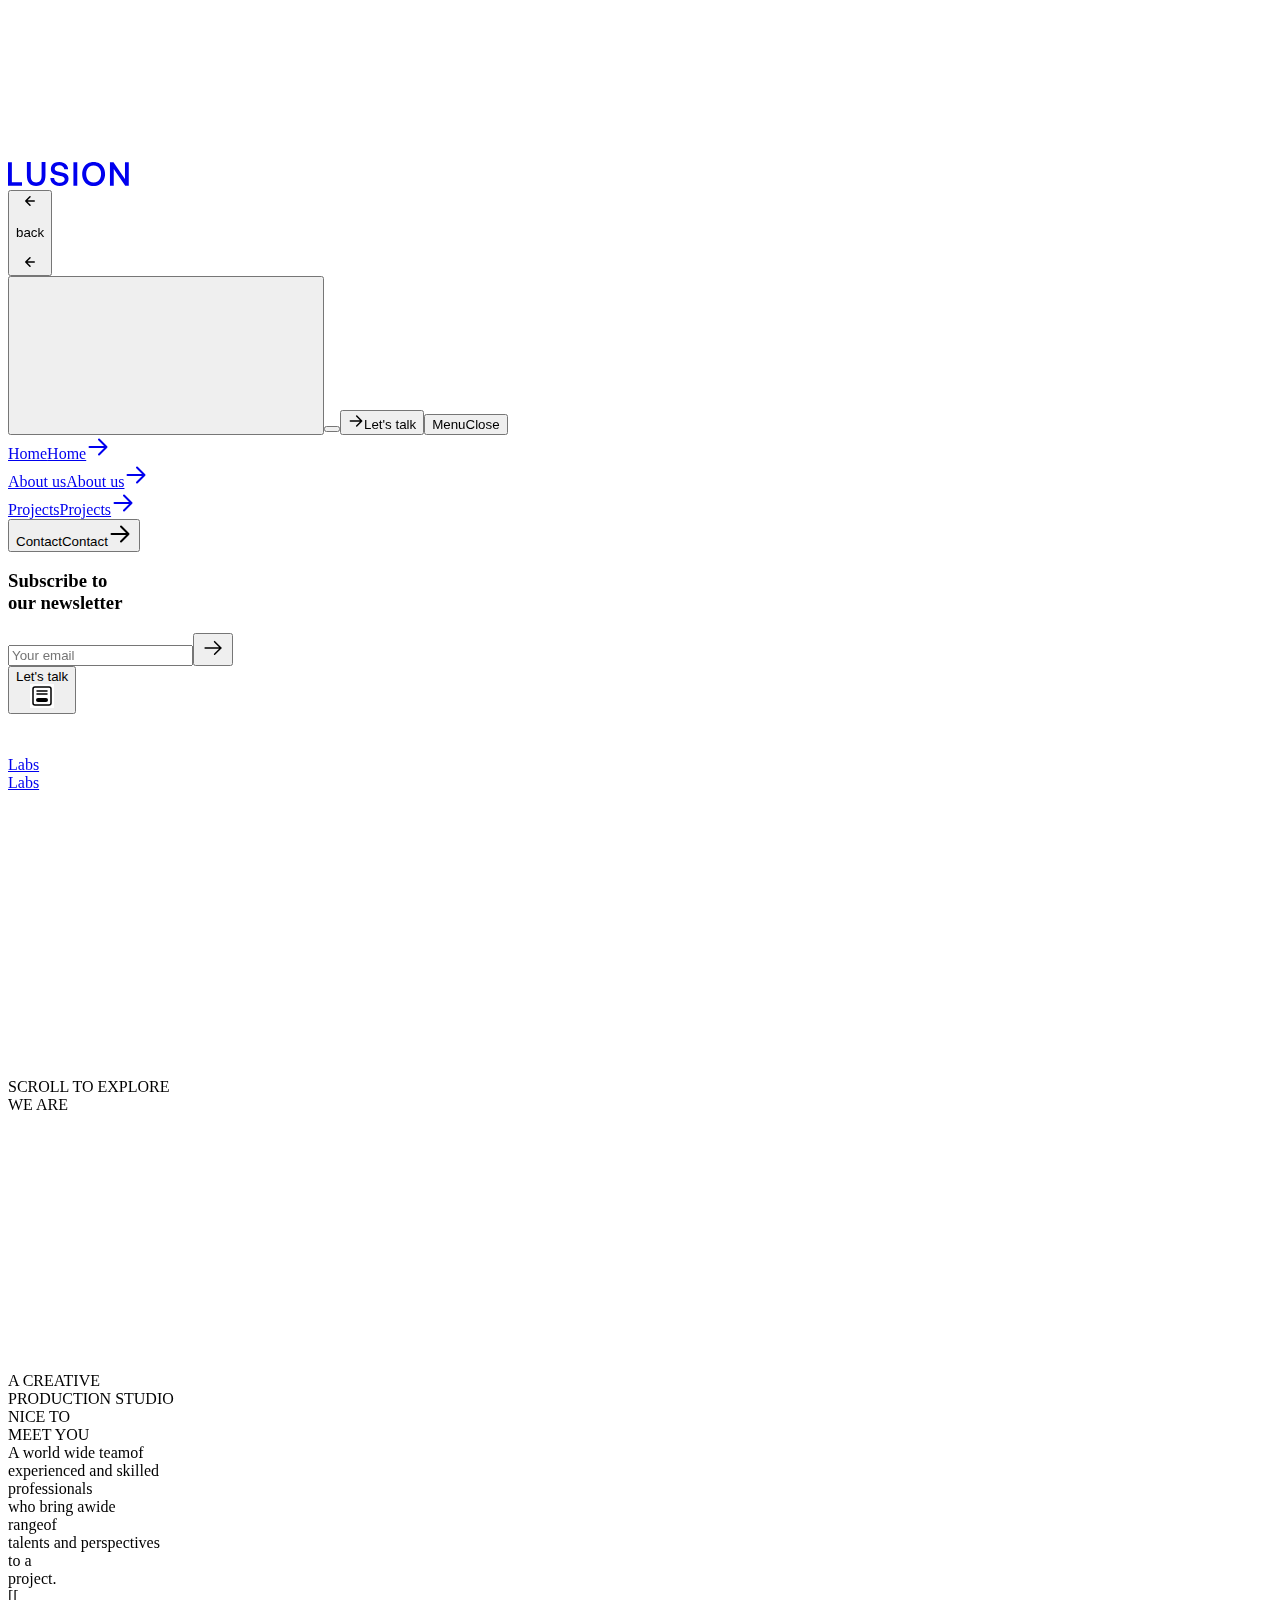
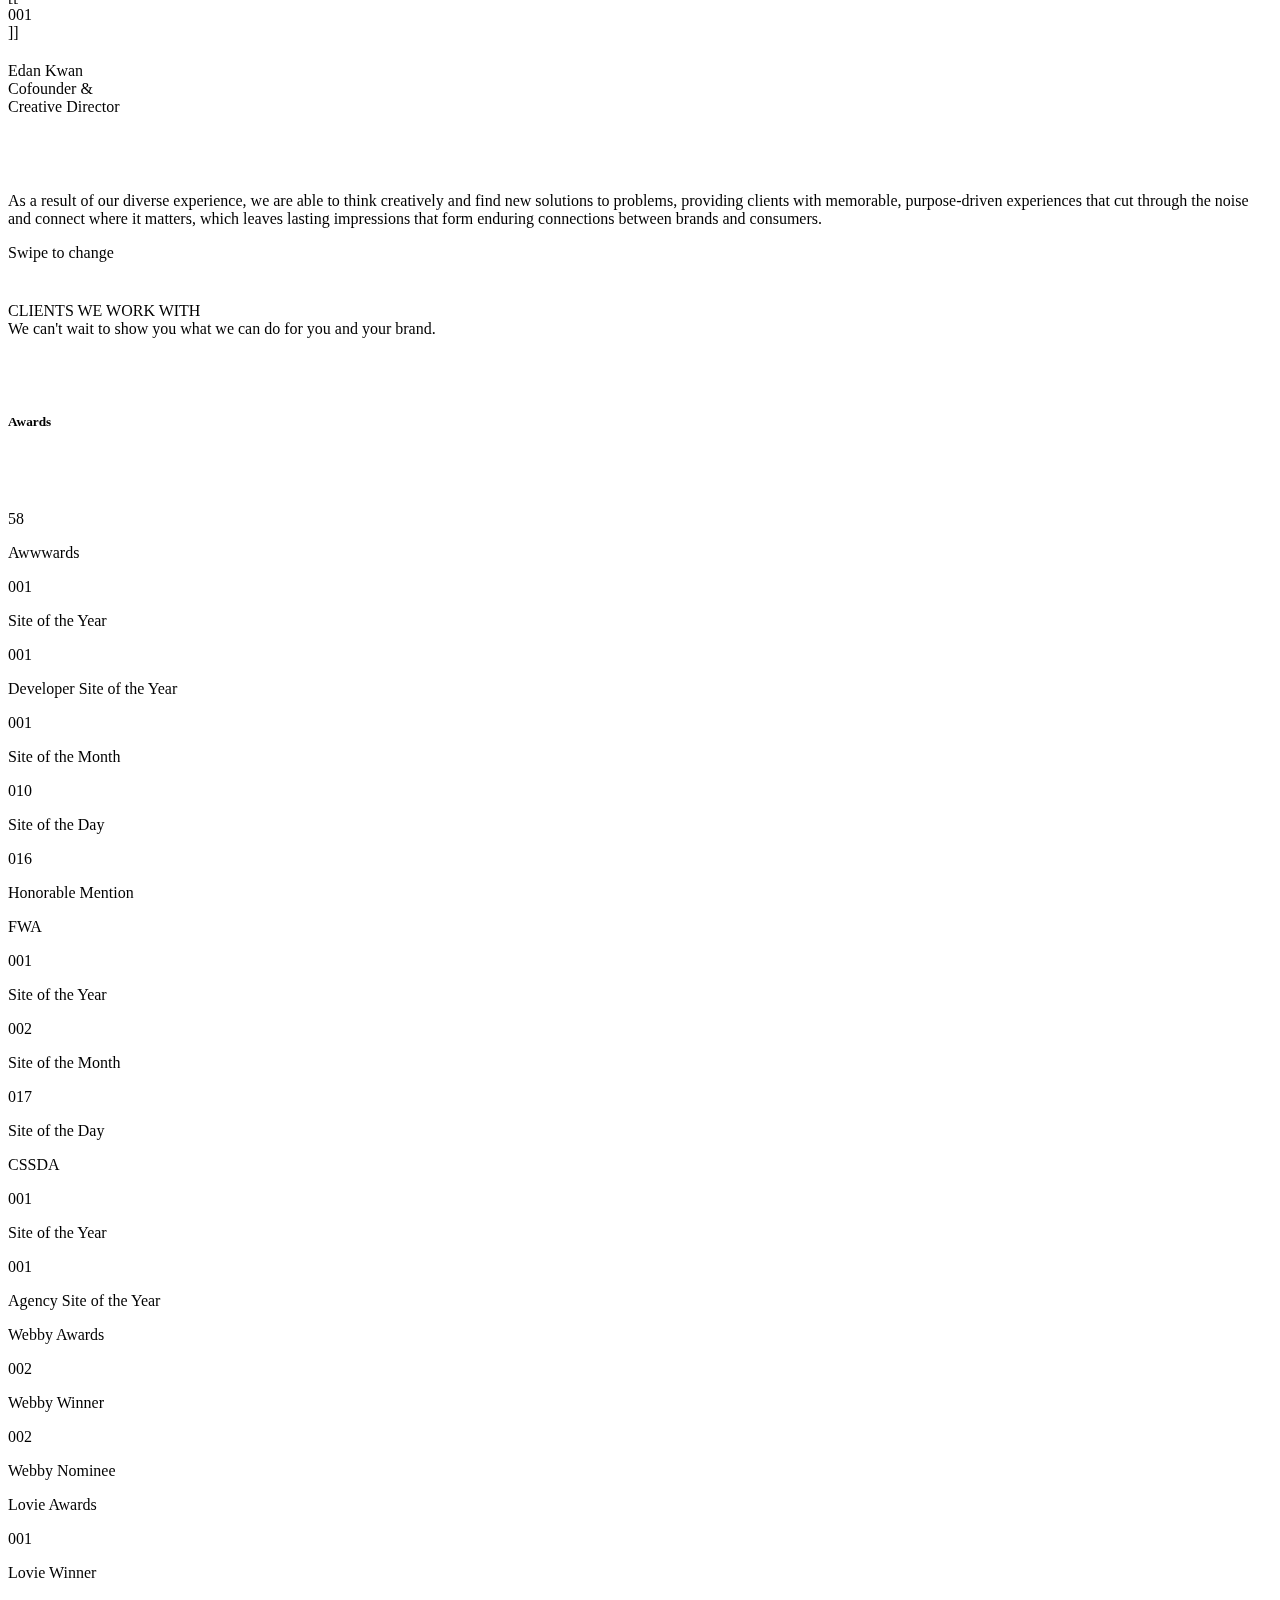
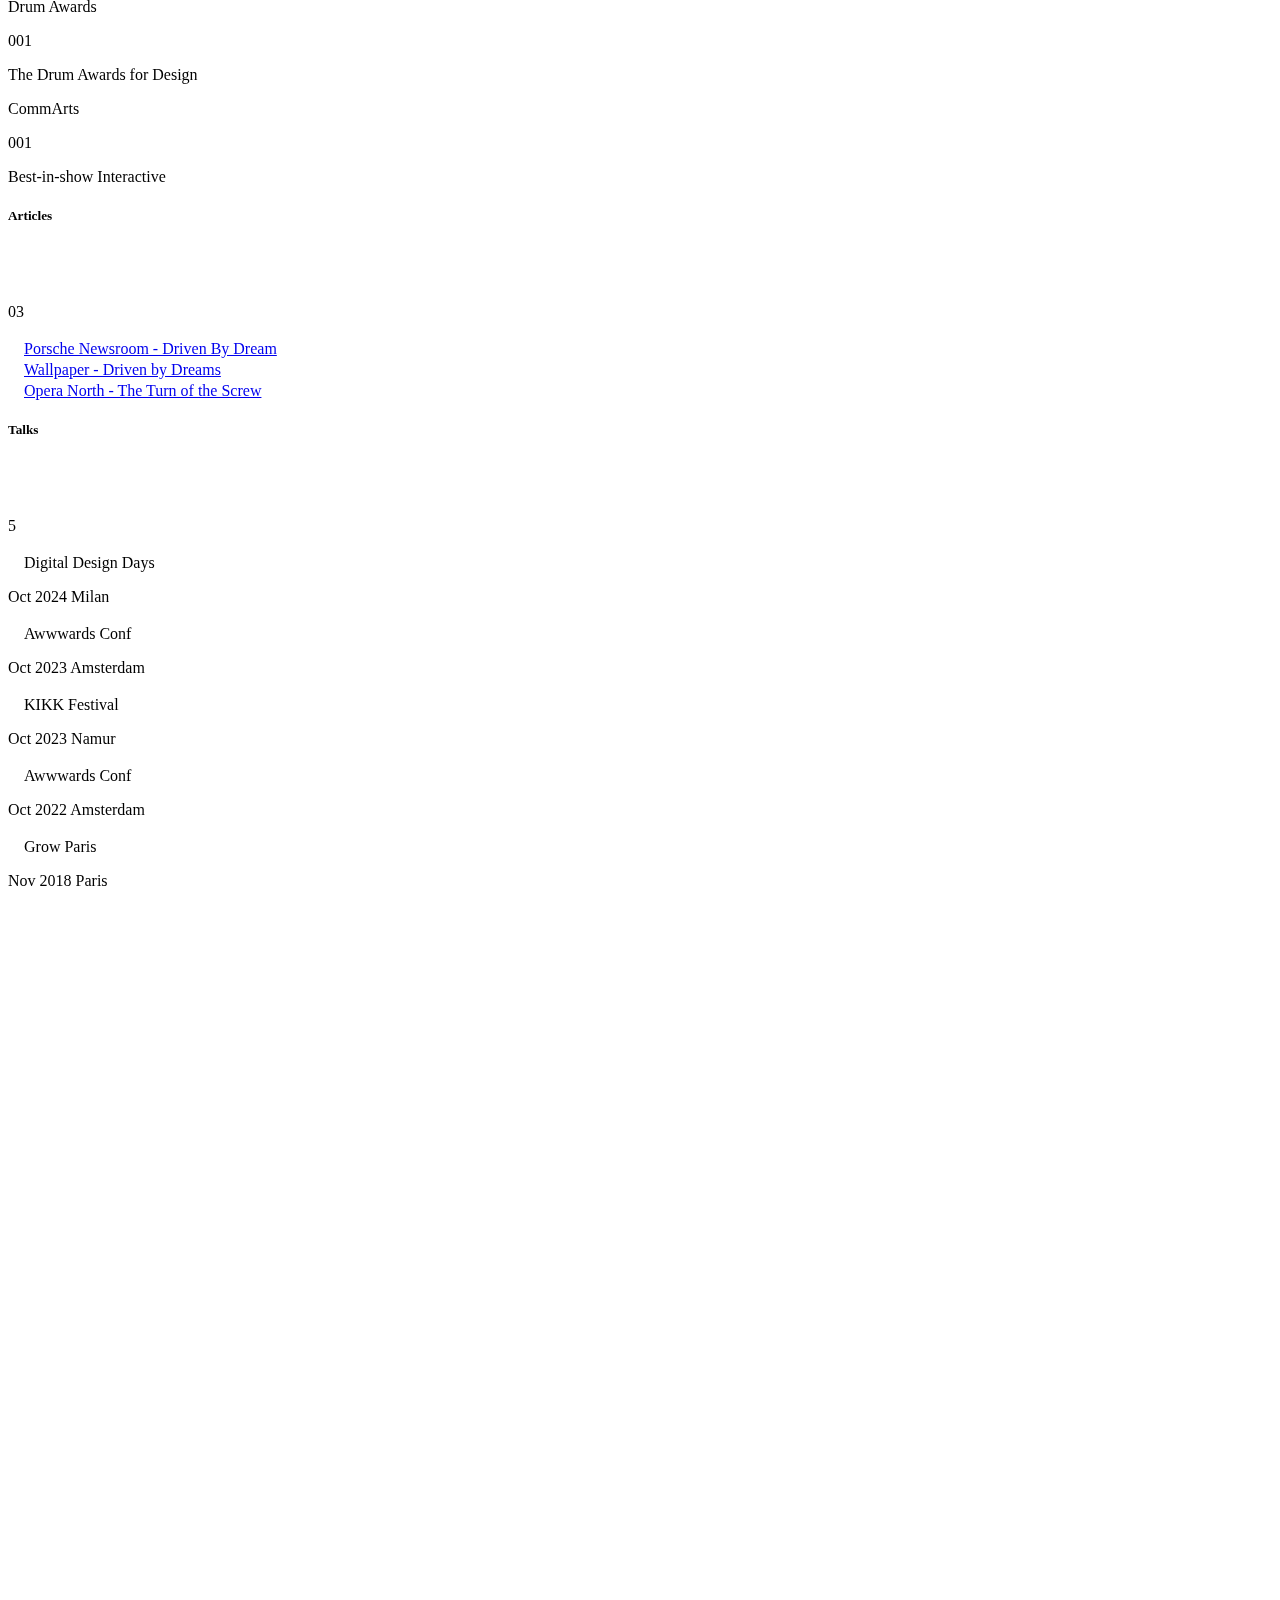
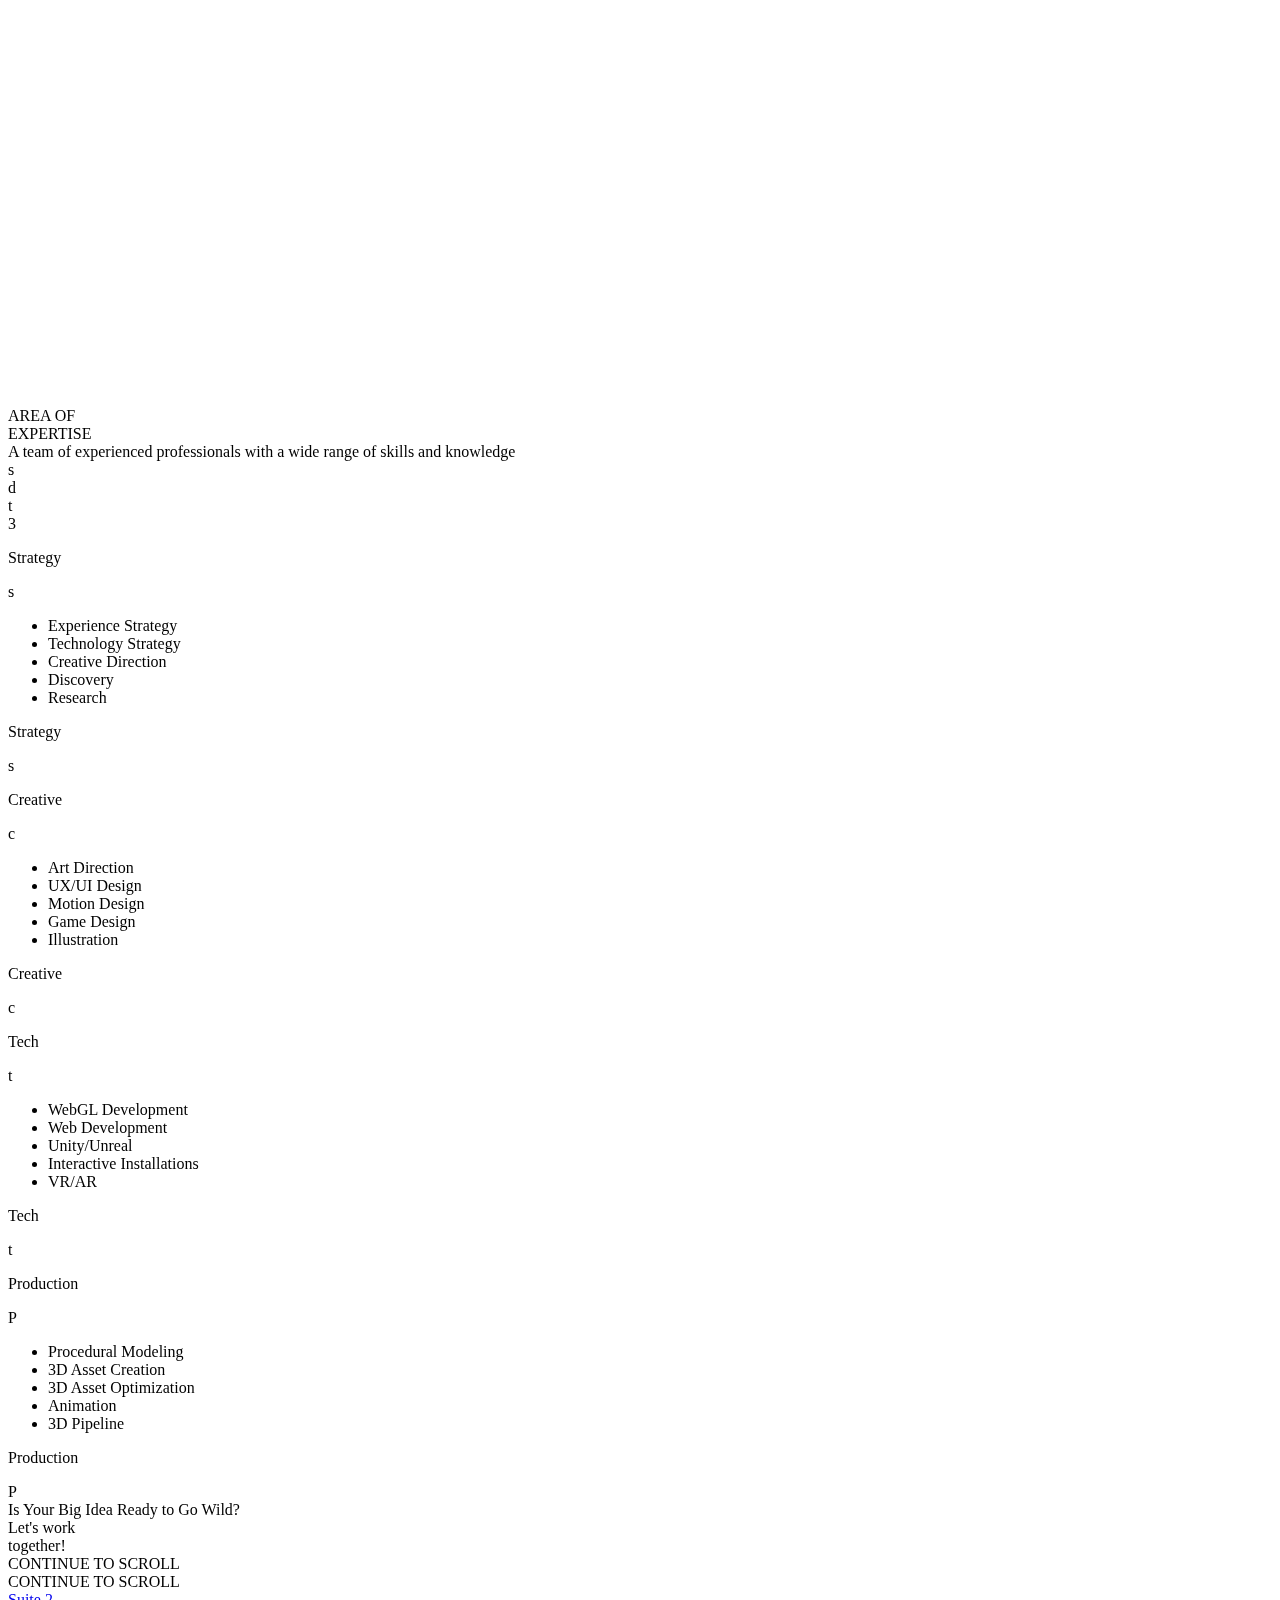
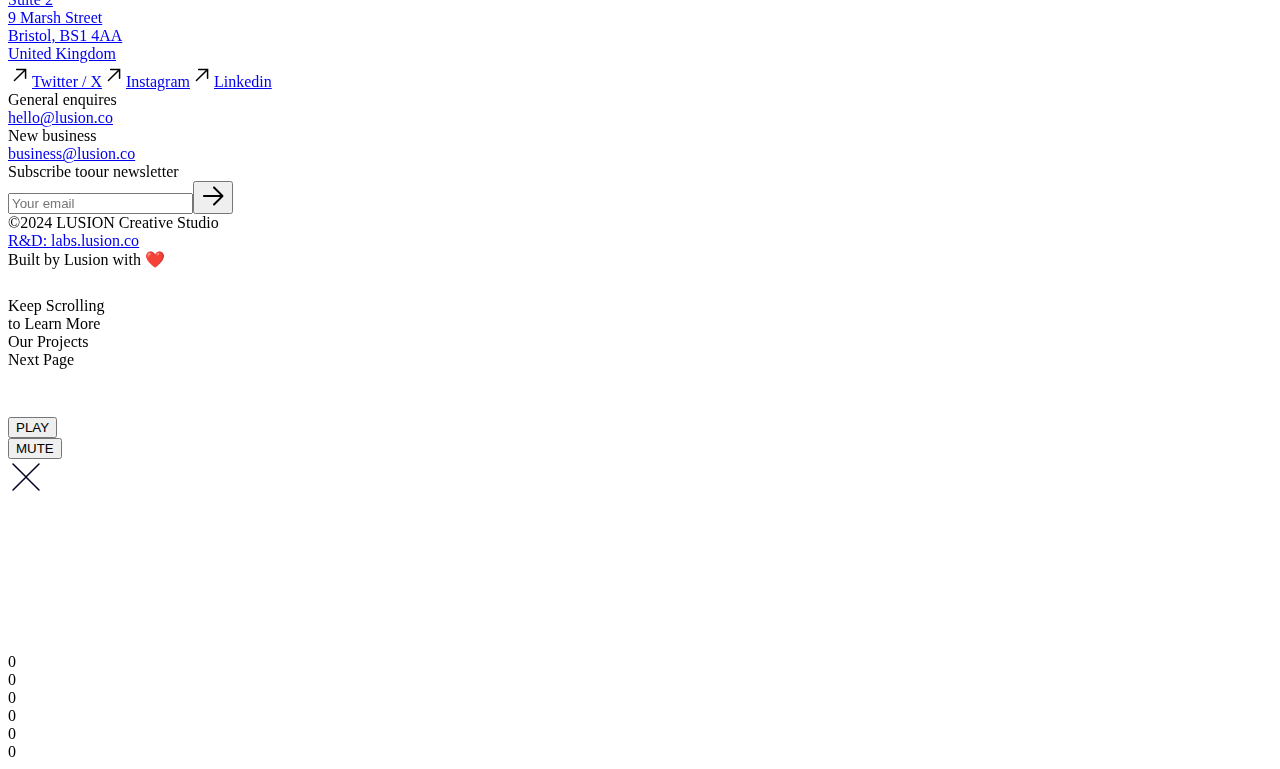
==== index.html @ 5479fd3a "Update index.html" ====
<!DOCTYPE html><html lang="en" class="no-js"><head><title>Lusion - About Us</title><meta charset="utf-8"><meta name="viewport" content="width=device-width, initial-scale=1.0, maximum-scale=1.0, user-scalable=no"><base href="/"><meta name="description" content="Lusion is a boutique creative production studio with wide range of talents and capabilities for your next project."><link id="apple-touch-icon" rel="apple-touch-icon" sizes="180x180" href="./assets/meta/apple-touch-icon.png"><link id="icon32" rel="icon" type="image/png" sizes="32x32" href="./assets/meta/favicon-32x32.png" media="(prefers-color-scheme: light)"><link id="icon32" rel="icon" type="image/png" sizes="32x32" href="./assets/meta/dark/favicon-32x32.png" media="(prefers-color-scheme: dark)"><link id="icon64" rel="icon" type="image/png" sizes="16x16" href="./assets/meta/favicon-16x16.png" media="(prefers-color-scheme: light)"><link id="icon64" rel="icon" type="image/png" sizes="16x16" href="./assets/meta/dark/favicon-16x16.png" media="(prefers-color-scheme: dark)"><link href="./assets/meta/favicon.ico" rel="shortcut icon" media="(prefers-color-scheme: light)"><link href="./assets/meta/dark/favicon.ico" rel="shortcut icon" media="(prefers-color-scheme: dark)"><link id="manifest" rel="manifest" href="./assets/meta/site.webmanifest"><link rel="mask-icon" href="./assets/meta/safari-pinned-tab.svg" color="#000000"><meta name="msapplication-TileColor" content="#ffffff"><meta name="theme-color" content="#ffffff"><meta property="og:description" content="Lusion is a boutique creative production studio with wide range of talents and capabilities for your next project."><meta property="og:image:alt" content="Lusion - About Us"><meta property="og:image" content="https://lusion.co/assets/meta/social_sharing.jpg"><meta property="og:locale" content="en_US"><meta property="og:site_name" content="Lusion - About Us"><meta property="og:title" content="Lusion - About Us"><meta property="og:type" content="website"><meta property="og:url" content="https://lusion.co/about/"><meta name="twitter:card" content="summary_large_image"><link rel="sitemap" href="/sitemap-index.xml"><!-- Google tag (gtag.js) --><script async src="https://www.googletagmanager.com/gtag/js?id=G-W2XC5XK9QJ"></script><script>
		window.dataLayer = window.dataLayer || [];
		function gtag(){dataLayer.push(arguments);}
		gtag('js', new Date());
		gtag('config', 'G-W2XC5XK9QJ');
		</script><link rel="stylesheet" href="https://drenban.github.io/lusions/about.a28bae9d.css" /><script type="module" src="/lusions/about/_astro/hoisted.5119fb14.js"></script></head><body><canvas id="canvas"></canvas><div id="ui"><header id="header"><div id="header-container"><div id="header-background"></div><a id="header-logo" aria-label="Go to home page" href="/"><svg xmlns="http://www.w3.org/2000/svg" width="121" height="24" fill="none" viewBox="0 0 121 24"><g fill="currentColor" style="mix-blend-mode:exclusion"><path d="M0 23.781V.22h3.871v20.129h10.132v3.433H0ZM22.76.118v13.666c0 2.222.438 3.893 1.313 5.015.875 1.1 2.233 1.65 4.073 1.65 1.862 0 3.231-.55 4.106-1.65.898-1.122 1.347-2.793 1.347-5.015V.118h3.87v13.464c0 3.366-.796 5.924-2.39 7.675-1.57 1.75-3.881 2.625-6.933 2.625-3.03 0-5.33-.875-6.9-2.625-1.572-1.75-2.357-4.309-2.357-7.675V.118h3.871ZM46.16 16.123c.112 1.392.673 2.514 1.683 3.366 1.032.83 2.367 1.246 4.005 1.246 1.436 0 2.592-.303 3.467-.909.898-.628 1.347-1.492 1.347-2.592 0-.785-.247-1.402-.74-1.851-.472-.471-1.123-.83-1.953-1.077-.83-.247-1.997-.505-3.5-.774-1.527-.27-2.84-.618-3.94-1.044a6.43 6.43 0 0 1-2.658-2.02c-.674-.897-1.01-2.075-1.01-3.534 0-1.346.348-2.547 1.043-3.602.718-1.054 1.706-1.873 2.962-2.457C48.146.292 49.604 0 51.242 0c1.683 0 3.187.314 4.51.942 1.325.629 2.368 1.493 3.131 2.592.763 1.1 1.178 2.357 1.246 3.77h-3.804c-.135-1.211-.662-2.188-1.582-2.928-.92-.74-2.087-1.11-3.5-1.11-1.37 0-2.47.302-3.3.908-.807.583-1.211 1.414-1.211 2.49 0 .764.235 1.37.707 1.818.493.45 1.144.786 1.952 1.01.808.225 1.964.472 3.467.74 1.526.27 2.839.63 3.938 1.078 1.1.449 1.998 1.11 2.693 1.986.696.875 1.044 2.03 1.044 3.467 0 1.391-.37 2.637-1.111 3.736-.74 1.1-1.773 1.964-3.097 2.592-1.324.606-2.828.909-4.51.909-1.863 0-3.501-.337-4.915-1.01-1.414-.673-2.524-1.604-3.332-2.794-.786-1.211-1.19-2.591-1.212-4.14l3.803.067ZM65.419.219h3.87V23.78h-3.87V.22ZM97.065 12c0 2.289-.482 4.342-1.447 6.16-.965 1.818-2.323 3.242-4.073 4.275-1.728 1.032-3.703 1.548-5.924 1.548-2.222 0-4.208-.516-5.958-1.548-1.728-1.032-3.075-2.457-4.04-4.275-.965-1.818-1.447-3.871-1.447-6.16s.483-4.342 1.447-6.16c.965-1.818 2.312-3.243 4.04-4.275C81.413.533 83.399.017 85.62.017c2.221 0 4.196.516 5.924 1.548 1.75 1.032 3.108 2.457 4.073 4.275.965 1.818 1.447 3.871 1.447 6.16Zm-18.917 0c0 1.638.314 3.12.943 4.443.628 1.302 1.503 2.323 2.625 3.063 1.144.718 2.446 1.078 3.905 1.078 1.458 0 2.749-.36 3.87-1.078 1.145-.74 2.031-1.761 2.66-3.063.628-1.324.942-2.805.942-4.443 0-1.638-.314-3.108-.942-4.41-.629-1.324-1.515-2.345-2.66-3.063-1.121-.74-2.412-1.11-3.87-1.11-1.459 0-2.76.37-3.905 1.11-1.122.718-1.997 1.74-2.625 3.063-.629 1.302-.943 2.772-.943 4.41ZM101.951 23.781V.22h3.535l11.478 16.695V.22h3.804V23.78h-3.535L105.755 7.086V23.78h-3.804Z"></path></g></svg></a><div id="header-center"><button id="header-center-project-back-btn" aria-label="Back"><svg id="header-center-project-back-btn-svg" xmlns="http://www.w3.org/2000/svg" width="16" height="16" viewBox="0 0 16 16" fill="none"><path stroke="currentColor" stroke-linecap="round" stroke-width="1.5" d="M8 12.243 3.757 8m0 0L8 3.757M3.757 8h8.486"></path></svg><p id="header-center-project-back-btn-text">back</p><svg id="header-center-project-back-btn-svg2" xmlns="http://www.w3.org/2000/svg" width="16" height="16" viewBox="0 0 16 16" fill="none"><path stroke="currentColor" stroke-linecap="round" stroke-width="1.5" d="M8 12.243 3.757 8m0 0L8 3.757M3.757 8h8.486"></path></svg><div id="project-details-header-back-background"></div></button></div><div id="header-right"><button id="header-right-sound-btn"><canvas></canvas></button><button id="header-right-talk-btn-placeholder"></button><button id="header-right-talk-btn"><a href="mailto:hello@lusion.co"></a><div id="header-right-talk-container"><span id="header-right-talk-btn-arrow"><svg xmlns="http://www.w3.org/2000/svg" width="16" height="16" fill="none" viewBox="0 0 16 16"><path stroke="currentColor" stroke-linecap="round" stroke-linejoin="round" stroke-width="1.5" d="M2.343 8h11.314m0 0-4.984 4.984M13.657 8 8.673 3.016"></path></svg></span><span id="header-right-talk-btn-text">Let's talk</span><span id="header-right-talk-btn-dots"><span class="header-right-talk-btn-dot"></span></span></div></button><button id="header-right-menu-btn" aria-label="Menu button"><div id="header-right-menu-btn-inner"><span id="header-right-menu-btn-text">Menu</span><span id="header-right-menu-btn-text-close">Close</span><div id="header-right-menu-btn-dots"><span class="header-right-menu-btn-dot"></span><span class="header-right-menu-btn-dot"></span></div></div></button></div><div id="header-menu"><div id="header-menu-links"><a class="header-menu-link" data-page="home" href="/"><div class="header-menu-link-background"></div><div class="header-menu-link-inner"><span class="header-menu-link-text">Home</span><span class="header-menu-link-text-clone">Home</span><svg class="header-menu-link-svg" xmlns="http://www.w3.org/2000/svg" width="24" height="24" fill="none" viewBox="0 0 24 24"><path stroke="currentColor" stroke-linecap="round" stroke-linejoin="round" stroke-width="2" d="M3.515 12h16.97m0 0L13.01 4.525M20.485 12l-7.475 7.476"></path></svg></div></a><a class="header-menu-link" data-page="about" href="/about"><div class="header-menu-link-background"></div><div class="header-menu-link-inner"><span class="header-menu-link-text">About us</span><span class="header-menu-link-text-clone">About us</span><svg class="header-menu-link-svg" xmlns="http://www.w3.org/2000/svg" width="24" height="24" fill="none" viewBox="0 0 24 24"><path stroke="currentColor" stroke-linecap="round" stroke-linejoin="round" stroke-width="2" d="M3.515 12h16.97m0 0L13.01 4.525M20.485 12l-7.475 7.476"></path></svg></div></a><a class="header-menu-link" data-page="projects" href="/projects"><div class="header-menu-link-background"></div><div class="header-menu-link-inner"><span class="header-menu-link-text">Projects</span><span class="header-menu-link-text-clone">Projects</span><svg class="header-menu-link-svg" xmlns="http://www.w3.org/2000/svg" width="24" height="24" fill="none" viewBox="0 0 24 24"><path stroke="currentColor" stroke-linecap="round" stroke-linejoin="round" stroke-width="2" d="M3.515 12h16.97m0 0L13.01 4.525M20.485 12l-7.475 7.476"></path></svg></div></a><button class="header-menu-link" data-scroll-to="contact"><div class="header-menu-link-background"></div><div class="header-menu-link-inner"><span class="header-menu-link-text">Contact</span><span class="header-menu-link-text-clone">Contact</span><svg class="header-menu-link-svg" xmlns="http://www.w3.org/2000/svg" width="24" height="24" fill="none" viewBox="0 0 24 24"><path stroke="currentColor" stroke-linecap="round" stroke-linejoin="round" stroke-width="2" d="M3.515 12h16.97m0 0L13.01 4.525M20.485 12l-7.475 7.476"></path></svg></div></button></div><div id="header-menu-newsletter"><h3 id="header-menu-newsletter-title"><div class="header-menu-newsletter-title-line">Subscribe to</div><div class="header-menu-newsletter-title-line">our newsletter</div></h3><div id="header-menu-newsletter-input"><div id="header-menu-newsletter-input-bg"></div><form id="header-menu-newsletter-form"><input id="header-menu-newsletter-input-field" type="email" name="EMAIL" autocomplete="email" placeholder="Your email"><button type="submit" id="header-menu-newsletter-input-arrow"><svg xmlns="http://www.w3.org/2000/svg" width="24" height="24" fill="none" viewBox="0 0 24 24"><path fill="#000" fill-rule="evenodd" d="M4.11 12.75a.75.75 0 0 1 0-1.5h13.978l-5.036-5.036a.75.75 0 1 1 1.06-1.06l6.316 6.315.53.53-.53.53-6.316 6.317a.75.75 0 0 1-1.06-1.061l5.035-5.035H4.109Z" clip-rule="evenodd"></path></svg></button></form><div id="header-menu-newsletter-feedback-message"></div></div></div><button id="header-menu-talk"><a href="mailto:hello@lusion.co"></a><div id="header-menu-text">Let's talk</div><svg id="header-menu-talk-icon" xmlns="http://www.w3.org/2000/svg" width="24" height="24" fill="none" viewBox="0 0 24 24"><path fill="#fff" d="M0 0h24v24H0z"></path><rect width="18" height="18" x="3" y="3" stroke="#000" stroke-width="1.5" rx="2"></rect><rect width="12" height="4" x="6" y="14" fill="#000" rx="2"></rect><path stroke="#000" stroke-linecap="round" stroke-width="1.5" d="M7 7h10M7 10h10"></path></svg></button><a id="header-menu-labs" target="_blank" href="https://labs.lusion.co/"><div id="header-menu-labs-inner"><div id="header-menu-labs-lucy"><svg id="header-menu-labs-lucy-svg" xmlns="http://www.w3.org/2000/svg" width="28" height="38" fill="none" viewBox="0 0 28 38"><path stroke="#fff" stroke-width="5" d="M20.128 29.65C18.584 31.217 16.532 32 13.972 32c-2.56 0-4.612-.783-6.156-2.35C6.272 28.05 5.5 26 5.5 23.5c0-2.5.772-4.533 2.316-6.1 1.544-1.6 3.596-2.4 6.156-2.4 2.56 0 4.612.8 6.156 2.4C21.71 18.967 22.5 21 22.5 23.5c0 2.5-.79 4.55-2.372 6.15Z"></path><path fill="#fff" d="M23.5 4.25a3.25 3.25 0 1 0-6.5 0 3.25 3.25 0 0 0 6.5 0ZM11 4.25a3.25 3.25 0 1 0-6.5 0 3.25 3.25 0 0 0 6.5 0Z"></path></svg></div><div id="header-menu-labs-texts"><div id="header-menu-labs-text">Labs</div><div id="header-menu-labs-text-clone">Labs</div></div><svg id="header-menu-labs-arrow" xmlns="http://www.w3.org/2000/svg" width="24" height="24" fill="none" viewBox="0 0 24 24"><path stroke="#fff" stroke-linecap="round" stroke-linejoin="round" stroke-width="1.5" d="M4 20 20 4m0 0v14.096M20 4H5.904"></path></svg><svg id="header-menu-labs-arrow2" xmlns="http://www.w3.org/2000/svg" width="24" height="24" fill="none" viewBox="0 0 24 24"><path stroke="#fff" stroke-linecap="round" stroke-linejoin="round" stroke-width="1.5" d="M4 20 20 4m0 0v14.096M20 4H5.904"></path></svg></div></a></div></div></header><div id="page-container"><div id="page-container-inner"><div id="about" class="page"><div id="about-who" class="section"><div id="about-who-subsection-container"><div id="about-crosses"><div class="about-cross"></div><div class="about-cross"></div><div class="about-cross"></div><div class="about-cross"></div><div class="about-cross"></div></div><div id="about-who-subsection-we-are" class="about-who-subsection"><div id="about-who-title-main"><svg id="about-who-title-main-logo" xmlns="http://www.w3.org/2000/svg" viewBox="0 0 191.553 38.502"></svg><div id="about-who-title-main-scroll">SCROLL TO EXPLORE</div></div><div id="about-who-title-left"><div id="about-who-title-left-1">WE ARE</div><div id="about-who-title-left-2"><svg xmlns="http://www.w3.org/2000/svg" viewBox="0 0 191.553 38.502"><path d="m0,38.178V.378h6.21v32.292h16.254v5.508H0ZM33.2155.378v21.924c0,3.564.702,6.246,2.106,8.046,1.404,1.764,3.582,2.646,6.534,2.646,2.988,0,5.184-.882,6.588-2.646,1.44-1.8,2.16-4.482,2.16-8.046V.378h6.21v21.6c0,5.4-1.278,9.504-3.834,12.312-2.52,2.808-6.228,4.212-11.124,4.212-4.86,0-8.55-1.404-11.07-4.212s-3.78-6.912-3.78-12.312V.378h6.21Zm37.6852,25.488c.18,2.232,1.08,4.032,2.7,5.4,1.656,1.332,3.798,1.998,6.42599,1.998,2.304,0,4.158-.486,5.562-1.458,1.44-1.008,2.16-2.394,2.16-4.158,0-1.26-.396-2.25-1.188-2.97-.756-.756-1.8-1.332-3.132-1.728s-3.20399-.81-5.616-1.242c-2.448-.432-4.554-.99-6.318-1.674-1.728-.72-3.15-1.8-4.266-3.24-1.08-1.44-1.62-3.33-1.62-5.67,0-2.16.55801-4.086,1.674-5.778,1.152-1.692,2.736-3.006,4.752-3.942,2.052-.936,4.392-1.404,7.02-1.404,2.7,0,5.11201.504,7.236,1.512,2.124,1.008,3.798,2.394,5.022,4.158,1.224,1.764,1.89,3.78,1.998,6.048h-6.102c-.216-1.944-1.062-3.51-2.538-4.698-1.476-1.188-3.348-1.782-5.616-1.782-2.196,0-3.96.486-5.292,1.458-1.296.936-1.944,2.268-1.944,3.996,0,1.224.37801,2.196,1.134,2.916.792.72,1.836,1.26,3.132,1.62,1.296.36,3.14999.756,5.562,1.188,2.448.432,4.554,1.008,6.318,1.728,1.764.72,3.204,1.782,4.32,3.186,1.116,1.404,1.674,3.258,1.674,5.562,0,2.232-.594,4.23-1.78201,5.994-1.188,1.764-2.844,3.15-4.96799,4.158-2.124.972-4.536,1.458-7.236,1.458-2.98801,0-5.616-.54-7.884-1.62-2.268-1.08-4.05-2.574-5.346-4.482-1.26-1.944-1.908-4.158-1.944-6.642l6.102.108ZM102.125.378h6.21v37.8h-6.21V.378Zm51.09299,18.9c0,3.672-.774,6.966-2.32199,9.882-1.548,2.916-3.726,5.202-6.53401,6.858-2.77199,1.656-5.93999,2.484-9.504,2.484s-6.75-.828-9.558-2.484c-2.772-1.656-4.932-3.942-6.48-6.858-1.548-2.916-2.322-6.21-2.322-9.882s.77399-6.966,2.322-9.882c1.548-2.916,3.708-5.202,6.48-6.858,2.808-1.656,5.994-2.484,9.558-2.484s6.73201.828,9.504,2.484c2.80801,1.656,4.98601,3.942,6.53401,6.858,1.54799,2.916,2.32199,6.21,2.32199,9.882Zm-30.348,0c0,2.628.50401,5.004,1.512,7.128,1.008,2.088,2.412,3.726,4.21201,4.914,1.836,1.152,3.924,1.728,6.26399,1.728s4.41-.576,6.21001-1.728c1.836-1.188,3.258-2.826,4.26599-4.914,1.00801-2.124,1.51201-4.5,1.51201-7.128s-.504-4.986-1.51201-7.074c-1.008-2.124-2.42999-3.762-4.26599-4.914-1.8-1.188-3.87-1.782-6.21001-1.782s-4.42799.594-6.26399,1.782c-1.8,1.152-3.204,2.79-4.21201,4.914-1.008,2.088-1.512,4.446-1.512,7.074Zm38.497,18.9V.378h5.67l18.414,26.784V.378h6.10201v37.8h-5.67l-18.414-26.784v26.784h-6.10201Z" style="fill:#fff;"></path></svg></div><div id="about-who-title-left-3">A CREATIVE</div><div id="about-who-title-left-4"><span>PRODUCTION&nbsp;</span><span>STUDIO</span></div></div><div id="about-who-title-right"><div class="about-who-title-right-text">NICE TO</div><div class="about-who-title-right-text">MEET YOU</div></div></div><div id="about-who-subsection-details" class="about-who-subsection"><div id="about-who-desc-top"><span class="is-italic">A world wide team</span><span>of</span><br class="is-desktop"><span>experienced and skilled</span><br class="is-desktop"><span>professionals</span></div><div id="about-who-desc-bottom"><span>who bring a</span><span class="is-italic">wide</span><br class="is-mobile"><span class="is-italic">range</span><span>of</span><br class="is-desktop"><span>talents and perspectives</span><br class="is-desktop"><span>to a</span><br class="is-mobile"><span>project.</span></div></div><div id="about-who-subsection-team" class="about-who-subsection"><div id="about-who-team"><div id="about-who-team-faces"></div><div id="about-who-team-left"><div class="about-who-team-left-col"><div id="about-who-team-number"><div id="about-who-team-number-left">[[</div><div id="about-who-team-number-center"><div id="about-who-team-number-center-item" class="about-who-team-number-center-item">001</div></div><div id="about-who-team-number-right">]]</div></div><div id="about-who-team-info"><div id="about-who-team-name"><svg id="about-who-team-name-icon" xmlns="http://www.w3.org/2000/svg" viewBox="0 0 16 16" width="16" height="16" fill="none"><path fill="#fff" d="M3 3h3v3H3V3ZM10 3h3v3h-3V3ZM3 10h3v3H3v-3ZM10 10h3v3h-3v-3Z"></path></svg><div id="about-who-team-name-text-wrapper"><div id="about-who-team-name-text">Edan Kwan</div><div id="about-who-team-name-placeholder"></div></div></div><div id="about-who-team-job"><div id="about-who-team-job-text">
Cofounder & <br>
Creative Director
</div><div id="about-who-team-job-placeholder"></div></div><div id="about-who-team-progress"><div id="about-who-team-indicator"><div id="about-who-team-indicator-inner"></div></div></div></div></div><div class="about-who-team-left-col"><div id="about-who-team-top-compass"></div><div id="about-who-team-bottom-compass"></div></div><div class="about-who-team-left-col"><div id="about-who-team-dots"></div><div id="about-who-team-letter-container"></div></div></div><div id="about-who-team-right"><svg id="about-who-team-title" xmlns="http://www.w3.org/2000/svg" width="311" height="56" fill="none" viewBox="0 0 311 56"><path fill="#fff" d="M0 0h43.28v6.4H25.12V56h-6.96V6.4H0V0Zm85.906 0h35.68v6.4h-28.72v17.92h23.92v6.4h-23.92V49.6h29.76V56h-36.72V0Zm75.171 56 21.36-56h8.24l21.28 56h-7.44l-5.92-15.12h-24.4L168.277 56h-7.2Zm15.2-21.44h20.24L186.357 7.6l-10.08 26.96ZM253.493 0h8.8l19.84 46.48L301.733 0h8.64v56h-6.8V11.84L285.013 56h-6.16l-18.56-44.16V56h-6.8V0Z"></path></svg><div id="about-who-team-desc"><p id="about-who-team-desc-text">As a result of our diverse experience, we are able to think creatively and find new solutions to problems, providing clients with memorable, purpose-driven experiences that cut through the noise and connect where it matters, which leaves lasting impressions that form enduring connections between brands and consumers.</p><span id="about-who-team-square"></span></div></div><div id="about-who-team-left-mobile-tips"><div id="about-who-team-left-mobile-tips-text">Swipe to change</div></div><div id="about-who-face-cursor"><svg id="about-who-face-cursor-arrow" xmlns="http://www.w3.org/2000/svg" width="36" height="36" fill="none" viewBox="0 0 36 36"><path stroke="#fff" stroke-linecap="round" stroke-linejoin="round" stroke-width="1.5" d="M33.75 18H2.25m0 0 12.387 12.75M2.25 18 14.637 5.25"></path></svg></div></div></div></div></div><div id="about-clients" class="section"><div id="about-clients-header"><div id="about-clients-title">CLIENTS WE WORK WITH</div><div id="about-clients-desc">We can't wait to show you what we can do for you and your brand.</div></div><div id="about-clients-carousel"><div class="about-clients-carousel-line"><img src="/assets/images/logo/@logo--cocacola.svg" alt=""><img src="/assets/images/logo/@logo--maxmara.svg" alt=""><img src="/assets/images/logo/@logo--calvin-klein.svg" alt=""><img src="/assets/images/logo/@logo--porsche.svg" alt=""><img src="/assets/images/logo/@logo--wallpaper.svg" alt=""><img src="/assets/images/logo/@logo--cocacola.svg" alt=""><img src="/assets/images/logo/@logo--maxmara.svg" alt=""><img src="/assets/images/logo/@logo--calvin-klein.svg" alt=""><img src="/assets/images/logo/@logo--porsche.svg" alt=""><img src="/assets/images/logo/@logo--wallpaper.svg" alt=""></div><div class="about-clients-carousel-line"><img src="/assets/images/logo/@logo--hyundai.svg" alt=""><img src="/assets/images/logo/@logo--google.svg" alt=""><img src="/assets/images/logo/@logo--apple.svg" alt=""><img src="/assets/images/logo/@logo--webby-awards.svg" alt=""><img src="/assets/images/logo/@logo--stanford.svg" alt=""><img src="/assets/images/logo/@logo--sony.svg" alt=""><img src="/assets/images/logo/@logo--hyundai.svg" alt=""><img src="/assets/images/logo/@logo--google.svg" alt=""><img src="/assets/images/logo/@logo--apple.svg" alt=""><img src="/assets/images/logo/@logo--webby-awards.svg" alt=""><img src="/assets/images/logo/@logo--stanford.svg" alt=""><img src="/assets/images/logo/@logo--sony.svg" alt=""></div><div class="about-clients-carousel-line"><img src="/assets/images/logo/@logo--awwwards.svg" alt=""><img src="/assets/images/logo/@logo--nvidia.svg" alt=""><img src="/assets/images/logo/@logo--akqa.svg" alt=""><img src="/assets/images/logo/@logo--nexus-studios.svg" alt=""><img src="/assets/images/logo/@logo--cocacola.svg" alt=""><img src="/assets/images/logo/@logo--awwwards.svg" alt=""><img src="/assets/images/logo/@logo--nvidia.svg" alt=""><img src="/assets/images/logo/@logo--akqa.svg" alt=""><img src="/assets/images/logo/@logo--nexus-studios.svg" alt=""><img src="/assets/images/logo/@logo--cocacola.svg" alt=""></div></div></div><div id="about-award" class="section"><div class="about-award-category award-category-awards"><div class="about-award-header"><h5 class="about-award-header-title">Awards</h5><div class="about-award-header-number"><svg class="about-award-header-svg" xmlns="http://www.w3.org/2000/svg" width="36" height="37" fill="none" viewBox="0 0 36 37"><path fill="#fff" d="M15.189 1.678a3.976 3.976 0 0 1 6.624 3.939L18 18.514 14.187 5.617a3.976 3.976 0 0 1 1.002-3.939Z"></path><path fill="#fff" d="M27.916 4.621a3.976 3.976 0 0 1 1.9 7.47L18 18.513l6.423-11.816a3.976 3.976 0 0 1 3.494-2.077ZM34.836 15.702a3.976 3.976 0 0 1-3.94 6.624L18 18.514 30.897 14.7a3.976 3.976 0 0 1 3.939 1.001Z"></path><path fill="#fff" d="M31.892 28.43a3.976 3.976 0 0 1-7.469 1.9L18 18.513l11.816 6.423a3.976 3.976 0 0 1 2.076 3.493ZM20.811 35.35a3.976 3.976 0 0 1-6.624-3.94L18 18.514l3.813 12.896a3.976 3.976 0 0 1-1.002 3.94ZM8.083 32.406a3.976 3.976 0 0 1-1.899-7.469L18 18.514l-6.423 11.815a3.976 3.976 0 0 1-3.494 2.077ZM1.165 21.325a3.976 3.976 0 0 1 3.938-6.624L18 18.514 5.103 22.327a3.976 3.976 0 0 1-3.938-1.002ZM4.108 8.597a3.976 3.976 0 0 1 7.469-1.899L18 18.514 6.184 12.09a3.976 3.976 0 0 1-2.076-3.493Z"></path></svg><p class="about-award-header-text">58</p></div></div><div class="about-award-item"><div class="about-award-item-wrapper"><p class="about-award-item-wrapper-text">Awwwards</p><p class="about-award-item-wrapper-text">001</p><p class="about-award-item-wrapper-text">Site of the Year</p></div><div class="about-award-item-wrapper"><p class="about-award-item-wrapper-text"></p><p class="about-award-item-wrapper-text">001</p><p class="about-award-item-wrapper-text">Developer Site of the Year</p></div><div class="about-award-item-wrapper"><p class="about-award-item-wrapper-text"></p><p class="about-award-item-wrapper-text">001</p><p class="about-award-item-wrapper-text">Site of the Month</p></div><div class="about-award-item-wrapper"><p class="about-award-item-wrapper-text"></p><p class="about-award-item-wrapper-text">010</p><p class="about-award-item-wrapper-text">Site of the Day</p></div><div class="about-award-item-wrapper"><p class="about-award-item-wrapper-text"></p><p class="about-award-item-wrapper-text">016</p><p class="about-award-item-wrapper-text">Honorable Mention</p></div><div class="about-award-line"></div></div><div class="about-award-item"><div class="about-award-item-wrapper"><p class="about-award-item-wrapper-text">FWA</p><p class="about-award-item-wrapper-text">001</p><p class="about-award-item-wrapper-text">Site of the Year</p></div><div class="about-award-item-wrapper"><p class="about-award-item-wrapper-text"></p><p class="about-award-item-wrapper-text">002</p><p class="about-award-item-wrapper-text">Site of the Month</p></div><div class="about-award-item-wrapper"><p class="about-award-item-wrapper-text"></p><p class="about-award-item-wrapper-text">017</p><p class="about-award-item-wrapper-text">Site of the Day</p></div><div class="about-award-line"></div></div><div class="about-award-item"><div class="about-award-item-wrapper"><p class="about-award-item-wrapper-text">CSSDA</p><p class="about-award-item-wrapper-text">001</p><p class="about-award-item-wrapper-text">Site of the Year</p></div><div class="about-award-item-wrapper"><p class="about-award-item-wrapper-text"></p><p class="about-award-item-wrapper-text">001</p><p class="about-award-item-wrapper-text">Agency Site of the Year</p></div><div class="about-award-line"></div></div><div class="about-award-item"><div class="about-award-item-wrapper"><p class="about-award-item-wrapper-text">Webby Awards</p><p class="about-award-item-wrapper-text">002</p><p class="about-award-item-wrapper-text">Webby Winner</p></div><div class="about-award-item-wrapper"><p class="about-award-item-wrapper-text"></p><p class="about-award-item-wrapper-text">002</p><p class="about-award-item-wrapper-text">Webby Nominee</p></div><div class="about-award-line"></div></div><div class="about-award-item"><div class="about-award-item-wrapper"><p class="about-award-item-wrapper-text">Lovie Awards</p><p class="about-award-item-wrapper-text">001</p><p class="about-award-item-wrapper-text">Lovie Winner</p></div><div class="about-award-line"></div></div><div class="about-award-item"><div class="about-award-item-wrapper"><p class="about-award-item-wrapper-text">Drum Awards</p><p class="about-award-item-wrapper-text">001</p><p class="about-award-item-wrapper-text">The Drum Awards for Design</p></div><div class="about-award-line"></div></div><div class="about-award-item"><div class="about-award-item-wrapper"><p class="about-award-item-wrapper-text">CommArts</p><p class="about-award-item-wrapper-text">001</p><p class="about-award-item-wrapper-text">Best-in-show Interactive</p></div><div class="about-award-line"></div></div></div><div class="about-award-category award-category-articles"><div class="about-award-header"><h5 class="about-award-header-title">Articles</h5><div class="about-award-header-number"><svg class="about-award-header-svg" xmlns="http://www.w3.org/2000/svg" width="36" height="37" fill="none" viewBox="0 0 36 37"><path fill="#fff" d="M0 18.277c0-.663.456-1.236 1.092-1.426A22.73 22.73 0 0 0 16.337 1.605C16.527.97 17.1.514 17.764.514h.472c.664 0 1.237.455 1.427 1.091a22.73 22.73 0 0 0 15.245 15.246c.636.19 1.092.763 1.092 1.427v.472c0 .663-.456 1.237-1.092 1.426a22.73 22.73 0 0 0-15.245 15.246c-.19.636-.763 1.092-1.427 1.092h-.472c-.664 0-1.237-.456-1.427-1.092A22.73 22.73 0 0 0 1.092 20.176C.456 19.986 0 19.414 0 18.75v-.473Z"></path></svg><p class="about-award-header-text">03</p></div></div><div class="about-award-item"><div class="about-award-item-wrapper"><div class="about-award-item-container"><svg class="about-award-item-wrapper-svg" xmlns="http://www.w3.org/2000/svg" viewBox="0 0 16 17" width="16" height="17" fill="none"><path fill="#fff" fill-rule="evenodd" d="M2.3 15.586a.75.75 0 1 1-1.06-1.06L12.418 3.347H4.261a.75.75 0 1 1 0-1.5h10.715v10.715a.75.75 0 1 1-1.5 0V4.41L2.3 15.586Z" clip-rule="evenodd"></path></svg><a class="about-award-item-wrapper-text" target="_blank" href="https://newsroom.porsche.com/en_US/2023/company/porsche-great-britain-wallpaper-lusion-short-film-ferry-porsche-356-london-driven-by-dreams-30982.html">Porsche Newsroom - Driven By Dream</a></div><div class="about-award-item-container"><svg class="about-award-item-wrapper-svg" xmlns="http://www.w3.org/2000/svg" viewBox="0 0 16 17" width="16" height="17" fill="none"><path fill="#fff" fill-rule="evenodd" d="M2.3 15.586a.75.75 0 1 1-1.06-1.06L12.418 3.347H4.261a.75.75 0 1 1 0-1.5h10.715v10.715a.75.75 0 1 1-1.5 0V4.41L2.3 15.586Z" clip-rule="evenodd"></path></svg><a class="about-award-item-wrapper-text" target="_blank" href="https://www.wallpaper.com/art/porsche-driven-by-dreams">Wallpaper - Driven by Dreams</a></div><div class="about-award-item-container"><svg class="about-award-item-wrapper-svg" xmlns="http://www.w3.org/2000/svg" viewBox="0 0 16 17" width="16" height="17" fill="none"><path fill="#fff" fill-rule="evenodd" d="M2.3 15.586a.75.75 0 1 1-1.06-1.06L12.418 3.347H4.261a.75.75 0 1 1 0-1.5h10.715v10.715a.75.75 0 1 1-1.5 0V4.41L2.3 15.586Z" clip-rule="evenodd"></path></svg><a class="about-award-item-wrapper-text" target="_blank" href="https://www.operanorth.co.uk/news/cutting-edge-creeps-with-new-trailer-for-the-turn-of-the-screw/">Opera North - The Turn of the Screw</a></div></div><div class="about-award-line"></div></div></div><div class="about-award-category award-category-talks"><div class="about-award-header"><h5 class="about-award-header-title">Talks</h5><div class="about-award-header-number"><svg class="about-award-header-svg" xmlns="http://www.w3.org/2000/svg" width="36" height="37" fill="none" viewBox="0 0 36 37"><path fill="#fff" fill-rule="evenodd" d="M0 5.07a4.5 4.5 0 1 1 9 0 4.5 4.5 0 0 1-9 0Zm13.5 0a4.5 4.5 0 1 1 9 0 4.5 4.5 0 0 1-9 0Zm18-4.5a4.5 4.5 0 1 0 0 9 4.5 4.5 0 0 0 0-9ZM0 18.57a4.5 4.5 0 1 1 9 0 4.5 4.5 0 0 1-9 0Zm18-4.5a4.5 4.5 0 1 0 0 9 4.5 4.5 0 0 0 0-9Zm9 4.5a4.5 4.5 0 1 1 9 0 4.5 4.5 0 0 1-9 0Zm-22.5 9a4.5 4.5 0 1 0 0 9 4.5 4.5 0 0 0 0-9Zm9 4.5a4.5 4.5 0 1 1 9 0 4.5 4.5 0 0 1-9 0Zm18-4.5a4.5 4.5 0 1 0 0 9 4.5 4.5 0 0 0 0-9Z" clip-rule="evenodd"></path></svg><p class="about-award-header-text">5</p></div></div><div class="about-award-item"><div class="about-award-item-wrapper --old"><div class="about-award-item-container"><svg class="about-award-item-wrapper-svg" xmlns="http://www.w3.org/2000/svg" viewBox="0 0 16 17" width="16" height="17" fill="none"><path fill="#fff" fill-rule="evenodd" d="M2.3 15.586a.75.75 0 1 1-1.06-1.06L12.418 3.347H4.261a.75.75 0 1 1 0-1.5h10.715v10.715a.75.75 0 1 1-1.5 0V4.41L2.3 15.586Z" clip-rule="evenodd"></path></svg><a class="about-award-item-wrapper-text">Digital Design Days</a></div><div class="about-award-item-container"><p class="about-award-item-wrapper-text">Oct 2024 Milan</p></div></div><div class="about-award-item-wrapper --old"><div class="about-award-item-container"><svg class="about-award-item-wrapper-svg" xmlns="http://www.w3.org/2000/svg" viewBox="0 0 16 17" width="16" height="17" fill="none"><path fill="#fff" fill-rule="evenodd" d="M2.3 15.586a.75.75 0 1 1-1.06-1.06L12.418 3.347H4.261a.75.75 0 1 1 0-1.5h10.715v10.715a.75.75 0 1 1-1.5 0V4.41L2.3 15.586Z" clip-rule="evenodd"></path></svg><a class="about-award-item-wrapper-text">Awwwards Conf</a></div><div class="about-award-item-container"><p class="about-award-item-wrapper-text">Oct 2023 Amsterdam</p></div></div><div class="about-award-item-wrapper --old"><div class="about-award-item-container"><svg class="about-award-item-wrapper-svg" xmlns="http://www.w3.org/2000/svg" viewBox="0 0 16 17" width="16" height="17" fill="none"><path fill="#fff" fill-rule="evenodd" d="M2.3 15.586a.75.75 0 1 1-1.06-1.06L12.418 3.347H4.261a.75.75 0 1 1 0-1.5h10.715v10.715a.75.75 0 1 1-1.5 0V4.41L2.3 15.586Z" clip-rule="evenodd"></path></svg><a class="about-award-item-wrapper-text">KIKK Festival</a></div><div class="about-award-item-container"><p class="about-award-item-wrapper-text">Oct 2023 Namur</p></div></div><div class="about-award-item-wrapper --old"><div class="about-award-item-container"><svg class="about-award-item-wrapper-svg" xmlns="http://www.w3.org/2000/svg" viewBox="0 0 16 17" width="16" height="17" fill="none"><path fill="#fff" fill-rule="evenodd" d="M2.3 15.586a.75.75 0 1 1-1.06-1.06L12.418 3.347H4.261a.75.75 0 1 1 0-1.5h10.715v10.715a.75.75 0 1 1-1.5 0V4.41L2.3 15.586Z" clip-rule="evenodd"></path></svg><a class="about-award-item-wrapper-text">Awwwards Conf</a></div><div class="about-award-item-container"><p class="about-award-item-wrapper-text">Oct 2022 Amsterdam</p></div></div><div class="about-award-item-wrapper --old"><div class="about-award-item-container"><svg class="about-award-item-wrapper-svg" xmlns="http://www.w3.org/2000/svg" viewBox="0 0 16 17" width="16" height="17" fill="none"><path fill="#fff" fill-rule="evenodd" d="M2.3 15.586a.75.75 0 1 1-1.06-1.06L12.418 3.347H4.261a.75.75 0 1 1 0-1.5h10.715v10.715a.75.75 0 1 1-1.5 0V4.41L2.3 15.586Z" clip-rule="evenodd"></path></svg><a class="about-award-item-wrapper-text">Grow Paris</a></div><div class="about-award-item-container"><p class="about-award-item-wrapper-text">Nov 2018 Paris</p></div></div><div class="about-award-line"></div></div></div><svg id="about-award-title" viewBox="0 0 1440 1250" fill="none" xmlns="http://www.w3.org/2000/svg"><path d="M40.4997 168L104.58 0H129.3L193.14 168H170.82L153.06 122.64H79.8597L62.0997 168H40.4997ZM86.0997 103.68H146.82L116.34 22.8L86.0997 103.68Z M182.627 0H204.467L243.827 141.12L285.107 0H306.227L346.067 141.12L385.667 0H407.267L358.067 168H333.107L294.707 34.8L256.547 168H231.587L182.627 0Z M396.75 168L460.83 0H485.55L549.39 168H527.07L509.31 122.64H436.11L418.35 168H396.75ZM442.35 103.68H503.07L472.59 22.8L442.35 103.68Z M632.718 0C643.758 0 653.518 2.16 661.998 6.48C670.478 10.64 677.038 16.64 681.678 24.48C686.318 32.16 688.638 41.2 688.638 51.6C688.638 63.28 685.358 73.44 678.798 82.08C672.398 90.56 663.758 96.32 652.878 99.36L690.558 168H667.038L632.238 103.44H589.278V168H568.398V0H632.718ZM589.278 84.24H631.038C642.078 84.24 650.878 81.28 657.438 75.36C663.998 69.44 667.278 61.52 667.278 51.6C667.278 41.84 663.998 34 657.438 28.08C650.878 22.16 642.158 19.2 631.278 19.2H589.278V84.24Z M715.117 0H764.797C782.077 0 797.037 3.52 809.677 10.56C822.477 17.44 832.237 27.2 838.957 39.84C845.837 52.48 849.277 67.2 849.277 84C849.277 100.64 845.837 115.36 838.957 128.16C832.237 140.8 822.477 150.64 809.677 157.68C797.037 164.56 782.077 168 764.797 168H715.117V0ZM764.797 148.8C784.797 148.8 800.317 142.96 811.357 131.28C822.397 119.6 827.917 103.84 827.917 84C827.917 64 822.397 48.24 811.357 36.72C800.477 25.04 784.957 19.2 764.797 19.2H735.997V148.8H764.797Z M60.8997 216H82.4997L95.9397 357.12L161.94 216H183.06L197.22 357.12L261.3 216H283.62L205.62 384H180.18L165.78 250.8L104.58 384H79.6197L60.8997 216Z M304.228 216H325.108L295.348 384H274.468L304.228 216Z M357.665 216H374.705L443.345 348L467.105 216H487.505L457.745 384H438.785L371.345 254.4L348.305 384H327.905L357.665 216Z M520.087 216H537.127L605.767 348L629.527 216H649.927L620.167 384H601.207L533.767 254.4L510.727 384H490.327L520.087 216Z M682.509 216H703.389L673.629 384H652.749L682.509 216Z M735.947 216H752.987L821.627 348L845.387 216H865.787L836.027 384H817.067L749.627 254.4L726.587 384H706.187L735.947 216Z M968.928 214.56C981.568 214.56 992.688 216.88 1002.29 221.52C1011.89 226.16 1019.33 232.72 1024.61 241.2C1029.89 249.68 1032.53 259.52 1032.53 270.72H1012.61C1011.49 258.88 1006.85 249.76 998.688 243.36C990.528 236.96 980.128 233.76 967.488 233.76C953.408 233.76 941.088 237.52 930.528 245.04C919.968 252.4 911.808 262.32 906.048 274.8C900.288 287.12 897.408 300.48 897.408 314.88C897.408 324.64 899.408 333.44 903.408 341.28C907.408 349.12 913.088 355.28 920.448 359.76C927.808 364.08 936.368 366.24 946.128 366.24C961.968 366.24 975.408 361.92 986.448 353.28C997.488 344.48 1004.21 332.8 1006.61 318.24L1007.57 312.24H957.168L960.528 293.04H1031.33L1015.25 384H997.488L999.648 360.24C993.568 367.76 986.288 373.84 977.808 378.48C969.328 383.12 958.528 385.44 945.408 385.44C931.488 385.44 919.248 382.4 908.688 376.32C898.288 370.24 890.208 361.84 884.448 351.12C878.848 340.4 876.048 328.24 876.048 314.64C876.048 296.24 879.808 279.44 887.328 264.24C895.008 249.04 905.888 236.96 919.968 228C934.048 219.04 950.368 214.56 968.928 214.56Z M54.1797 432H80.5797L140.1 571.44L198.9 432H224.82V600H204.42V467.52L148.74 600H130.26L74.5797 467.52V600H54.1797V432Z M277.303 432V529.44C277.303 564.64 291.623 582.24 320.263 582.24C349.223 582.24 363.703 564.64 363.703 529.44V432H384.583V528.24C384.583 552.24 379.063 570.48 368.023 582.96C357.143 595.28 341.223 601.44 320.263 601.44C299.303 601.44 283.383 595.28 272.503 582.96C261.783 570.48 256.423 552.24 256.423 528.24V432H277.303Z M416.289 600V432H437.169V580.8H513.729V600H416.289Z M502.063 432H631.903V451.2H577.423V600H556.543V451.2H502.063V432Z M654.18 432H675.06V600H654.18V432Z M-32.0703 648H17.6097C34.8897 648 49.8497 651.52 62.4897 658.56C75.2897 665.44 85.0497 675.2 91.7697 687.84C98.6497 700.48 102.09 715.2 102.09 732C102.09 748.64 98.6497 763.36 91.7697 776.16C85.0497 788.8 75.2897 798.64 62.4897 805.68C49.8497 812.56 34.8897 816 17.6097 816H-32.0703V648ZM17.6097 796.8C37.6097 796.8 53.1297 790.96 64.1697 779.28C75.2097 767.6 80.7297 751.84 80.7297 732C80.7297 712 75.2097 696.24 64.1697 684.72C53.2897 673.04 37.7697 667.2 17.6097 667.2H-11.1903V796.8H17.6097Z M128.477 648H149.357V816H128.477V648Z M196.314 761.04C197.114 772.4 201.674 781.52 209.994 788.4C218.314 795.12 228.874 798.48 241.674 798.48C253.194 798.48 262.474 796 269.514 791.04C276.714 785.92 280.314 778.88 280.314 769.92C280.314 763.36 278.314 758.16 274.314 754.32C270.474 750.48 265.434 747.68 259.194 745.92C253.114 744 244.794 742.16 234.234 740.4C217.434 737.52 204.074 732.8 194.154 726.24C184.234 719.68 179.274 709.04 179.274 694.32C179.274 684.88 181.674 676.56 186.474 669.36C191.274 662 197.994 656.32 206.634 652.32C215.434 648.32 225.434 646.32 236.634 646.32C248.474 646.32 258.954 648.48 268.074 652.8C277.194 657.12 284.394 663.2 289.674 671.04C294.954 678.72 297.914 687.6 298.554 697.68H277.914C276.634 687.92 272.234 680.08 264.714 674.16C257.194 668.24 247.834 665.28 236.634 665.28C225.434 665.28 216.554 667.76 209.994 672.72C203.434 677.52 200.154 684.32 200.154 693.12C200.154 699.52 202.074 704.56 205.914 708.24C209.754 711.76 214.714 714.48 220.794 716.4C226.874 718.16 235.194 719.92 245.754 721.68C262.554 724.56 275.994 729.36 286.074 736.08C296.154 742.64 301.194 753.28 301.194 768C301.194 777.6 298.634 786.16 293.514 793.68C288.554 801.2 281.514 807.04 272.394 811.2C263.434 815.36 253.114 817.44 241.434 817.44C228.314 817.44 216.874 815.12 207.114 810.48C197.354 805.68 189.754 799.04 184.314 790.56C179.034 781.92 176.154 772.08 175.674 761.04H196.314Z M321.455 732C321.455 715.2 324.735 700.32 331.295 687.36C337.855 674.4 347.215 664.4 359.375 657.36C371.535 650.16 385.615 646.56 401.615 646.56C420.175 646.56 435.695 651.6 448.175 661.68C460.815 671.76 468.735 685.52 471.935 702.96H451.055C448.015 691.28 442.015 682.16 433.055 675.6C424.255 669.04 413.455 665.76 400.655 665.76C389.135 665.76 378.975 668.56 370.175 674.16C361.375 679.76 354.575 687.6 349.775 697.68C345.135 707.6 342.815 719.04 342.815 732C342.815 744.8 345.135 756.24 349.775 766.32C354.575 776.4 361.375 784.24 370.175 789.84C378.975 795.44 389.135 798.24 400.655 798.24C413.615 798.24 424.415 795.04 433.055 788.64C441.695 782.08 447.615 772.88 450.815 761.04H471.695C468.495 778.48 460.655 792.24 448.175 802.32C435.855 812.4 420.335 817.44 401.615 817.44C385.615 817.44 371.535 813.92 359.375 806.88C347.215 799.68 337.855 789.68 331.295 776.88C324.735 763.92 321.455 748.96 321.455 732Z M498.086 648H518.966V816H498.086V648Z M616.083 648C627.123 648 636.883 650.16 645.363 654.48C653.843 658.64 660.323 664.64 664.803 672.48C669.443 680.16 671.763 689.2 671.763 699.6C671.763 710 669.443 719.12 664.803 726.96C660.163 734.8 653.603 740.88 645.123 745.2C636.803 749.36 627.123 751.44 616.083 751.44H572.403V816H551.523V648H616.083ZM572.403 732.24H614.163C625.203 732.24 634.003 729.28 640.563 723.36C647.123 717.44 650.403 709.52 650.403 699.6C650.403 689.68 647.123 681.84 640.563 676.08C634.163 670.16 625.443 667.2 614.403 667.2H572.403V732.24Z M694.023 816V648H714.903V796.8H791.463V816H694.023Z M813.789 648H834.669V816H813.789V648Z M867.227 816V648H886.427L976.667 777.6V648H997.067V816H977.867L887.627 686.4V816H867.227Z M1015.97 816L1080.05 648H1104.77L1168.61 816H1146.29L1128.53 770.64H1055.33L1037.57 816H1015.97ZM1061.57 751.68H1122.29L1091.81 670.8L1061.57 751.68Z M1251.94 648C1262.98 648 1272.74 650.16 1281.22 654.48C1289.7 658.64 1296.26 664.64 1300.9 672.48C1305.54 680.16 1307.86 689.2 1307.86 699.6C1307.86 711.28 1304.58 721.44 1298.02 730.08C1291.62 738.56 1282.98 744.32 1272.1 747.36L1309.78 816H1286.26L1251.46 751.44H1208.5V816H1187.62V648H1251.94ZM1208.5 732.24H1250.26C1261.3 732.24 1270.1 729.28 1276.66 723.36C1283.22 717.44 1286.5 709.52 1286.5 699.6C1286.5 689.84 1283.22 682 1276.66 676.08C1270.1 670.16 1261.38 667.2 1250.5 667.2H1208.5V732.24Z M1313.14 647.76H1337.62L1387.06 731.28L1437.22 647.76H1460.74L1397.38 753.84V816H1376.5V753.84L1313.14 647.76Z M486.731 1033.44C472.811 1033.44 460.651 1030.4 450.251 1024.32C439.851 1018.24 431.771 1009.84 426.011 999.12C420.411 988.4 417.611 976.24 417.611 962.64C417.611 944.24 421.371 927.44 428.891 912.24C436.571 897.04 447.371 884.96 461.291 876C475.371 867.04 491.691 862.56 510.251 862.56C522.571 862.56 533.291 864.88 542.411 869.52C551.691 874 558.811 880.56 563.771 889.2C568.731 897.68 571.211 907.68 571.211 919.2H550.811C549.851 907.52 545.451 898.4 537.611 891.84C529.931 885.12 520.011 881.76 507.851 881.76C493.931 881.76 481.691 885.52 471.131 893.04C460.731 900.4 452.731 910.24 447.131 922.56C441.691 934.88 438.971 948.32 438.971 962.88C438.971 972.8 440.891 981.68 444.731 989.52C448.731 997.2 454.331 1003.28 461.531 1007.76C468.731 1012.08 477.211 1014.24 486.971 1014.24C500.731 1014.24 511.931 1011.12 520.571 1004.88C529.371 998.64 536.411 989.28 541.691 976.8H562.571C556.651 995.36 547.291 1009.44 534.491 1019.04C521.851 1028.64 505.931 1033.44 486.731 1033.44Z M718.858 911.04C718.858 925.44 714.938 937.36 707.098 946.8C699.258 956.24 688.538 962.4 674.938 965.28L698.938 1032H675.898L652.858 967.44H610.618L599.098 1032H578.218L607.978 864H667.258C678.138 864 687.418 866.08 695.098 870.24C702.938 874.24 708.858 879.84 712.858 887.04C716.858 894.08 718.858 902.08 718.858 911.04ZM655.018 948.24C667.818 948.24 678.058 945.04 685.738 938.64C693.578 932.24 697.498 922.96 697.498 910.8C697.498 902 694.618 895.2 688.858 890.4C683.258 885.6 675.498 883.2 665.578 883.2H625.258L613.978 948.24H655.018Z M754.697 864H860.537L856.937 883.2H771.977L762.617 936.96H833.177L829.817 956.16H759.257L749.177 1012.8H837.257L833.897 1032H724.937L754.697 864Z M973.993 1032L965.113 986.64H891.433L866.713 1032H843.913L937.033 864H961.513L994.873 1032H973.993ZM901.753 967.68H961.513L945.913 887.04L901.753 967.68Z M1008.99 864H1138.83L1135.23 883.2H1080.75L1054.59 1032H1033.71L1059.87 883.2H1005.39L1008.99 864Z M1161.1 864H1181.98L1152.22 1032H1131.34L1161.1 864Z M1323.98 864H1346.78L1256.78 1032H1231.34L1200.38 864H1221.5L1247.42 1007.28L1323.98 864Z M1365.24 864H1471.08L1467.48 883.2H1382.52L1373.16 936.96H1443.72L1440.36 956.16H1369.8L1359.72 1012.8H1447.8L1444.44 1032H1335.48L1365.24 864Z M660.377 1193.04C661.177 1204.4 665.737 1213.52 674.057 1220.4C682.377 1227.12 692.937 1230.48 705.737 1230.48C717.257 1230.48 726.537 1228 733.577 1223.04C740.777 1217.92 744.377 1210.88 744.377 1201.92C744.377 1195.36 742.377 1190.16 738.377 1186.32C734.537 1182.48 729.497 1179.68 723.257 1177.92C717.177 1176 708.857 1174.16 698.297 1172.4C681.497 1169.52 668.137 1164.8 658.217 1158.24C648.297 1151.68 643.337 1141.04 643.337 1126.32C643.337 1116.88 645.737 1108.56 650.537 1101.36C655.337 1094 662.057 1088.32 670.697 1084.32C679.497 1080.32 689.497 1078.32 700.697 1078.32C712.537 1078.32 723.017 1080.48 732.137 1084.8C741.257 1089.12 748.457 1095.2 753.737 1103.04C759.017 1110.72 761.977 1119.6 762.617 1129.68H741.977C740.697 1119.92 736.297 1112.08 728.777 1106.16C721.257 1100.24 711.897 1097.28 700.697 1097.28C689.497 1097.28 680.617 1099.76 674.057 1104.72C667.497 1109.52 664.217 1116.32 664.217 1125.12C664.217 1131.52 666.137 1136.56 669.977 1140.24C673.817 1143.76 678.777 1146.48 684.857 1148.4C690.937 1150.16 699.257 1151.92 709.817 1153.68C726.617 1156.56 740.057 1161.36 750.137 1168.08C760.217 1174.64 765.257 1185.28 765.257 1200C765.257 1209.6 762.697 1218.16 757.577 1225.68C752.617 1233.2 745.577 1239.04 736.457 1243.2C727.497 1247.36 717.177 1249.44 705.497 1249.44C692.377 1249.44 680.937 1247.12 671.177 1242.48C661.417 1237.68 653.817 1231.04 648.377 1222.56C643.097 1213.92 640.217 1204.08 639.737 1193.04H660.377Z M773.703 1080H903.543V1099.2H849.063V1248H828.183V1099.2H773.703V1080Z M945.74 1080V1177.44C945.74 1212.64 960.06 1230.24 988.7 1230.24C1017.66 1230.24 1032.14 1212.64 1032.14 1177.44V1080H1053.02V1176.24C1053.02 1200.24 1047.5 1218.48 1036.46 1230.96C1025.58 1243.28 1009.66 1249.44 988.7 1249.44C967.74 1249.44 951.82 1243.28 940.94 1230.96C930.22 1218.48 924.86 1200.24 924.86 1176.24V1080H945.74Z M1084.73 1080H1134.41C1151.69 1080 1166.65 1083.52 1179.29 1090.56C1192.09 1097.44 1201.85 1107.2 1208.57 1119.84C1215.45 1132.48 1218.89 1147.2 1218.89 1164C1218.89 1180.64 1215.45 1195.36 1208.57 1208.16C1201.85 1220.8 1192.09 1230.64 1179.29 1237.68C1166.65 1244.56 1151.69 1248 1134.41 1248H1084.73V1080ZM1134.41 1228.8C1154.41 1228.8 1169.93 1222.96 1180.97 1211.28C1192.01 1199.6 1197.53 1183.84 1197.53 1164C1197.53 1144 1192.01 1128.24 1180.97 1116.72C1170.09 1105.04 1154.57 1099.2 1134.41 1099.2H1105.61V1228.8H1134.41Z M1245.27 1080H1266.15V1248H1245.27V1080Z M1452.79 1164C1452.79 1180.32 1449.35 1194.96 1442.47 1207.92C1435.75 1220.88 1426.31 1231.04 1414.15 1238.4C1401.99 1245.76 1388.15 1249.44 1372.63 1249.44C1357.11 1249.44 1343.27 1245.76 1331.11 1238.4C1318.95 1231.04 1309.43 1220.88 1302.55 1207.92C1295.83 1194.96 1292.47 1180.32 1292.47 1164C1292.47 1147.68 1295.83 1133.04 1302.55 1120.08C1309.43 1107.12 1318.95 1096.96 1331.11 1089.6C1343.27 1082.24 1357.11 1078.56 1372.63 1078.56C1388.15 1078.56 1401.99 1082.24 1414.15 1089.6C1426.31 1096.96 1435.75 1107.12 1442.47 1120.08C1449.35 1133.04 1452.79 1147.68 1452.79 1164ZM1313.83 1164C1313.83 1176.8 1316.31 1188.24 1321.27 1198.32C1326.23 1208.24 1333.11 1216.08 1341.91 1221.84C1350.87 1227.44 1361.11 1230.24 1372.63 1230.24C1384.15 1230.24 1394.31 1227.44 1403.11 1221.84C1412.07 1216.08 1419.03 1208.24 1423.99 1198.32C1428.95 1188.24 1431.43 1176.8 1431.43 1164C1431.43 1151.2 1428.95 1139.84 1423.99 1129.92C1419.03 1119.84 1412.07 1112 1403.11 1106.4C1394.31 1100.64 1384.15 1097.76 1372.63 1097.76C1361.11 1097.76 1350.87 1100.64 1341.91 1106.4C1333.11 1112 1326.23 1119.84 1321.27 1129.92C1316.31 1139.84 1313.83 1151.2 1313.83 1164Z"></path></svg></div><div id="about-capability" class="section"><div id="about-capability-title"><div id="about-capability-title-line-1">AREA OF</div><div id="about-capability-title-line-2">EXPERTISE</div></div><div id="about-capability-subheader"><div id="about-capability-subheader-text">A team of experienced professionals with a wide range of skills and knowledge</div><div id="about-capability-subheader-cards"><div class="about-capability-subheader-card">s</div><div class="about-capability-subheader-card">d</div><div class="about-capability-subheader-card">t</div><div class="about-capability-subheader-card">3</div></div></div><div id="about-capability-cards-wrapper"><div id="about-capability-cards"><div class="about-capability-card"><div class="about-capability-card-front"><div class="about-capability-card-header"><p class="about-capability-card-header-text">Strategy</p><div class="about-capability-card-header-letter">s</div></div><ul class="about-capability-list"><li class="about-capability-list-item">Experience Strategy</li><li class="about-capability-list-item">Technology Strategy</li><li class="about-capability-list-item">Creative Direction</li><li class="about-capability-list-item">Discovery</li><li class="about-capability-list-item">Research</li></ul><div class="about-capability-card-header"><p class="about-capability-card-header-text">Strategy</p><div class="about-capability-card-header-letter">s</div></div></div><div class="about-capability-card-back"></div></div><div class="about-capability-card"><div class="about-capability-card-back"></div><div class="about-capability-card-front"><div class="about-capability-card-header"><p class="about-capability-card-header-text">Creative</p><div class="about-capability-card-header-letter">c</div></div><ul class="about-capability-list"><li class="about-capability-list-item">Art Direction</li><li class="about-capability-list-item">UX/UI Design</li><li class="about-capability-list-item">Motion Design</li><li class="about-capability-list-item">Game Design</li><li class="about-capability-list-item">Illustration</li></ul><div class="about-capability-card-header"><p class="about-capability-card-header-text">Creative</p><div class="about-capability-card-header-letter">c</div></div></div></div><div class="about-capability-card"><div class="about-capability-card-back"></div><div class="about-capability-card-front"><div class="about-capability-card-header"><p class="about-capability-card-header-text">Tech</p><div class="about-capability-card-header-letter">t</div></div><ul class="about-capability-list"><li class="about-capability-list-item">WebGL Development</li><li class="about-capability-list-item">Web Development</li><li class="about-capability-list-item">Unity/Unreal</li><li class="about-capability-list-item">Interactive Installations</li><li class="about-capability-list-item">VR/AR</li></ul><div class="about-capability-card-header"><p class="about-capability-card-header-text">Tech</p><div class="about-capability-card-header-letter">t</div></div></div></div><div class="about-capability-card"><div class="about-capability-card-back"></div><div class="about-capability-card-front"><div class="about-capability-card-header"><p class="about-capability-card-header-text">Production</p><div class="about-capability-card-header-letter">P</div></div><ul class="about-capability-list"><li class="about-capability-list-item">Procedural Modeling</li><li class="about-capability-list-item">3D Asset Creation</li><li class="about-capability-list-item">3D Asset Optimization</li><li class="about-capability-list-item">Animation</li><li class="about-capability-list-item">3D Pipeline</li></ul><div class="about-capability-card-header"><p class="about-capability-card-header-text">Production</p><div class="about-capability-card-header-letter">P</div></div></div></div></div></div></div></div></div><div id="page-extra-sections"><div id="end-section" class="section"><div id="end-section-outer"><div id="end-section-inner"><div id="end-section-content"><div id="end-section-content-crosses"><div class="end-section-content-cross"></div><div class="end-section-content-cross"></div><div class="end-section-content-cross"></div><div class="end-section-content-cross"></div><div class="end-section-content-cross"></div></div><div id="end-section-subtitle"><div id="end-section-subtitle-text">Is Your Big Idea Ready to Go Wild?</div></div><div id="end-section-title"><div id="end-section-title-link">Let's work <br> together!</div><span id="end-section-title-top-decoration"></span><span id="end-section-title-bottom-left-decoration"></span><span id="end-section-title-bottom-right-decoration"></span></div></div><div id="end-bottom"><div class="end-bottom-arrow-container"><div class="end-bottom-arrow"></div><div class="end-bottom-arrow"></div></div><div id="end-bottom-text-container"><div id="end-bottom-text">CONTINUE TO SCROLL</div><div id="end-bottom-text">CONTINUE TO SCROLL</div></div><div class="end-bottom-arrow-container"><div class="end-bottom-arrow"></div><div class="end-bottom-arrow"></div></div></div></div></div></div><div id="footer-section" class="section"><div id="footer-bg"></div><div id="footer-top"></div><div id="footer-middle"><div id="footer-middle-contact"><a id="footer-contact-address" href="https://goo.gl/maps/x9evc1NxZocjrM947" target="_blank"><div class="footer-address-line">Suite 2</div><div class="footer-address-line">9 Marsh Street</div><div class="footer-address-line">Bristol, BS1 4AA</div><div class="footer-address-line">United Kingdom</div></a><div id="footer-contact-socials"><a class="footer-socials-line" href="https://twitter.com/lusionltd/" target="_blank"><svg class="footer-socials-line-svg" xmlns="http://www.w3.org/2000/svg" width="24" height="24" fill="none" viewBox="0 0 24 24"><path fill="#000" fill-rule="evenodd" d="M6.948 18.113a.75.75 0 0 1-1.06-1.06l9.885-9.886H8.65a.75.75 0 1 1 0-1.5h9.682v9.682a.75.75 0 0 1-1.5 0v-7.12l-9.884 9.884Z" clip-rule="evenodd"></path></svg><span class="footer-socials-text">Twitter / X</span></a><a class="footer-socials-line" href="https://www.instagram.com/lusionltd/" target="_blank"><svg class="footer-socials-line-svg" xmlns="http://www.w3.org/2000/svg" width="24" height="24" fill="none" viewBox="0 0 24 24"><path fill="#000" fill-rule="evenodd" d="M6.948 18.113a.75.75 0 0 1-1.06-1.06l9.885-9.886H8.65a.75.75 0 1 1 0-1.5h9.682v9.682a.75.75 0 0 1-1.5 0v-7.12l-9.884 9.884Z" clip-rule="evenodd"></path></svg><span class="footer-socials-text">Instagram</span></a><a class="footer-socials-line" href="https://www.linkedin.com/company/lusionltd/" target="_blank"><svg class="footer-socials-line-svg" xmlns="http://www.w3.org/2000/svg" width="24" height="24" fill="none" viewBox="0 0 24 24"><path fill="#000" fill-rule="evenodd" d="M6.948 18.113a.75.75 0 0 1-1.06-1.06l9.885-9.886H8.65a.75.75 0 1 1 0-1.5h9.682v9.682a.75.75 0 0 1-1.5 0v-7.12l-9.884 9.884Z" clip-rule="evenodd"></path></svg><span class="footer-socials-text">Linkedin</span></a></div><div id="footer-contact-enquires"><div id="footer-enquires-header">General enquires</div><a id="footer-enquires-link" href="mailto:hello@lusion.co">hello@lusion.co</a></div><div id="footer-contact-business"><div id="footer-business-header">New business</div><a id="footer-business-link" href="mailto:business@lusion.co">business@lusion.co</a></div></div><div id="footer-middle-newsletter"><div id="footer-newsletter-header"><span class="footer-newsletter-line">Subscribe to</span><span class="footer-newsletter-line">our newsletter</span></div><div id="footer-newsletter-input"><div id="footer-newsletter-bg"></div><form id="footer-newsletter-form"><input id="footer-newsletter-input-field" type="email" name="EMAIL" autocomplete="email" placeholder="Your email"><button type="submit" id="footer-newsletter-input-arrow" aria-label="Send newsletter form button"><svg width="24" height="24" viewBox="0 0 24 24" fill="none" xmlns="http://www.w3.org/2000/svg"><path fill-rule="evenodd" clip-rule="evenodd" d="M1.9999 11.9998C1.9999 12.552 2.44762 12.9997 2.9999 12.9997H18.9757C18.8901 13.148 18.7838 13.2876 18.657 13.4144L12.2931 19.7784C11.9025 20.1689 11.9025 20.8021 12.2931 21.1926C12.6836 21.5831 13.3168 21.5831 13.7073 21.1926L22.1926 12.7073C22.5831 12.3168 22.5831 11.6836 22.1926 11.2931L22.1924 11.293L13.7071 2.80767C13.3166 2.41715 12.6834 2.41715 12.2929 2.80767C11.9024 3.1982 11.9024 3.83136 12.2929 4.22189L18.657 10.586C18.7836 10.7126 18.8896 10.8518 18.9752 10.9998H2.9999C2.44762 10.9997 1.9999 11.4475 1.9999 11.9998Z" fill="black"></path></svg></button></form><div id="footer-newsletter-feedback-message"></div></div></div></div><div id="footer-bottom"><div id="footer-bottom-copyright">©2024 LUSION Creative Studio</div><a id="footer-bottom-labs" href="https://labs.lusion.co" target="_blank"> R&D: labs.lusion.co</a><div id="footer-bottom-tagline">Built by Lusion with ❤️</div><div id="footer-bottom-up"><svg xmlns="http://www.w3.org/2000/svg" width="24" height="24" fill="none" viewBox="0 0 24 24"><path fill="#fff" fill-rule="evenodd" d="M12 22a1 1 0 0 1-1-1V5.857l-6.223 6.224a1 1 0 0 1-1.415-1.415l7.9-7.9a1 1 0 0 1 1.414 0v.001l7.9 7.9a1 1 0 0 1-1.414 1.414L13 5.919V21a1 1 0 0 1-1 1Z" clip-rule="evenodd"></path></svg><svg xmlns="http://www.w3.org/2000/svg" width="24" height="24" fill="none" viewBox="0 0 24 24"><path fill="#fff" fill-rule="evenodd" d="M12 22a1 1 0 0 1-1-1V5.857l-6.223 6.224a1 1 0 0 1-1.415-1.415l7.9-7.9a1 1 0 0 1 1.414 0v.001l7.9 7.9a1 1 0 0 1-1.414 1.414L13 5.919V21a1 1 0 0 1-1 1Z" clip-rule="evenodd"></path></svg></div></div></div><div id="scroll-nav-section" class="section" data-path="/projects"><div id="scroll-nav-content"><div id="scroll-nav-subtitle">Keep Scrolling<br>to Learn More</div><div id="scroll-nav-main"><div id="scroll-nav-text">Our Projects</div><div id="scroll-nav-next"><div id="scroll-nav-next-text">Next Page</div><div id="scroll-nav-next-bar"><div id="scroll-nav-next-bar-inner"></div></div><div id="scroll-nav-next-arrow"><svg width="24" height="24" viewBox="0 0 24 24" fill="none" xmlns="http://www.w3.org/2000/svg"><path fill-rule="evenodd" clip-rule="evenodd" d="M1.9999 11.9998C1.9999 12.552 2.44762 12.9997 2.9999 12.9997H18.9757C18.8901 13.148 18.7838 13.2876 18.657 13.4144L12.2931 19.7784C11.9025 20.1689 11.9025 20.8021 12.2931 21.1926C12.6836 21.5831 13.3168 21.5831 13.7073 21.1926L22.1926 12.7073C22.5831 12.3168 22.5831 11.6836 22.1926 11.2931L22.1924 11.293L13.7071 2.80767C13.3166 2.41715 12.6834 2.41715 12.2929 2.80767C11.9024 3.1982 11.9024 3.83136 12.2929 4.22189L18.657 10.586C18.7836 10.7126 18.8896 10.8518 18.9752 10.9998H2.9999C2.44762 10.9997 1.9999 11.4475 1.9999 11.9998Z" fill="#fff"></path></svg></div></div></div><div id="scroll-nav-cross-line"><div class="scroll-nav-cross"></div><div class="scroll-nav-cross"></div><div class="scroll-nav-cross"></div><div class="scroll-nav-cross"></div><div class="scroll-nav-cross"></div></div></div></div></div></div></div><div id="scroll-indicator"><div id="scroll-indicator-bar"></div></div><div id="input-blocker"></div><div id="video-overlay"><div id="video-overlay__vimeo-video"></div><div id="video-overlay__mobile-close-btn"><svg width="16" height="16" viewBox="0 0 16 16" fill="none" xmlns="http://www.w3.org/2000/svg"><path d="M3.75781 3.75732L12.2431 12.2426" stroke="white" stroke-width="2" stroke-linecap="round"></path><path d="M12.2422 3.75732L3.75691 12.2426" stroke="white" stroke-width="2" stroke-linecap="round"></path></svg></div><div id="video-overlay__controls"><button id="video-overlay__play-btn">PLAY</button><div id="video-overlay__progress-container"><div id="video-overlay__progress-active"></div><div id="video-overlay__progress-bg"></div></div><button id="video-overlay__mute-btn">MUTE</button></div><div id="video-overlay-cursor"><svg id="video-overlay-cursor-svg" xmlns="http://www.w3.org/2000/svg" width="36" height="36" fill="none" viewBox="0 0 36 36"><path stroke="#020022" stroke-linecap="round" stroke-linejoin="round" stroke-width="1.5" d="M31 31 17.928 18 31 5M5 5l13.072 13L5 31"></path></svg></div></div><canvas id="transition-overlay"></canvas><div id="preloader"><div id="preloader-percent-digits"><div class="preloader-percent-digit"><div class="preloader-percent-digit-num">0</div><div class="preloader-percent-digit-num">0</div></div><div class="preloader-percent-digit"><div class="preloader-percent-digit-num">0</div><div class="preloader-percent-digit-num">0</div></div><div class="preloader-percent-digit"><div class="preloader-percent-digit-num">0</div><div class="preloader-percent-digit-num">0</div></div></div></div></body></html>
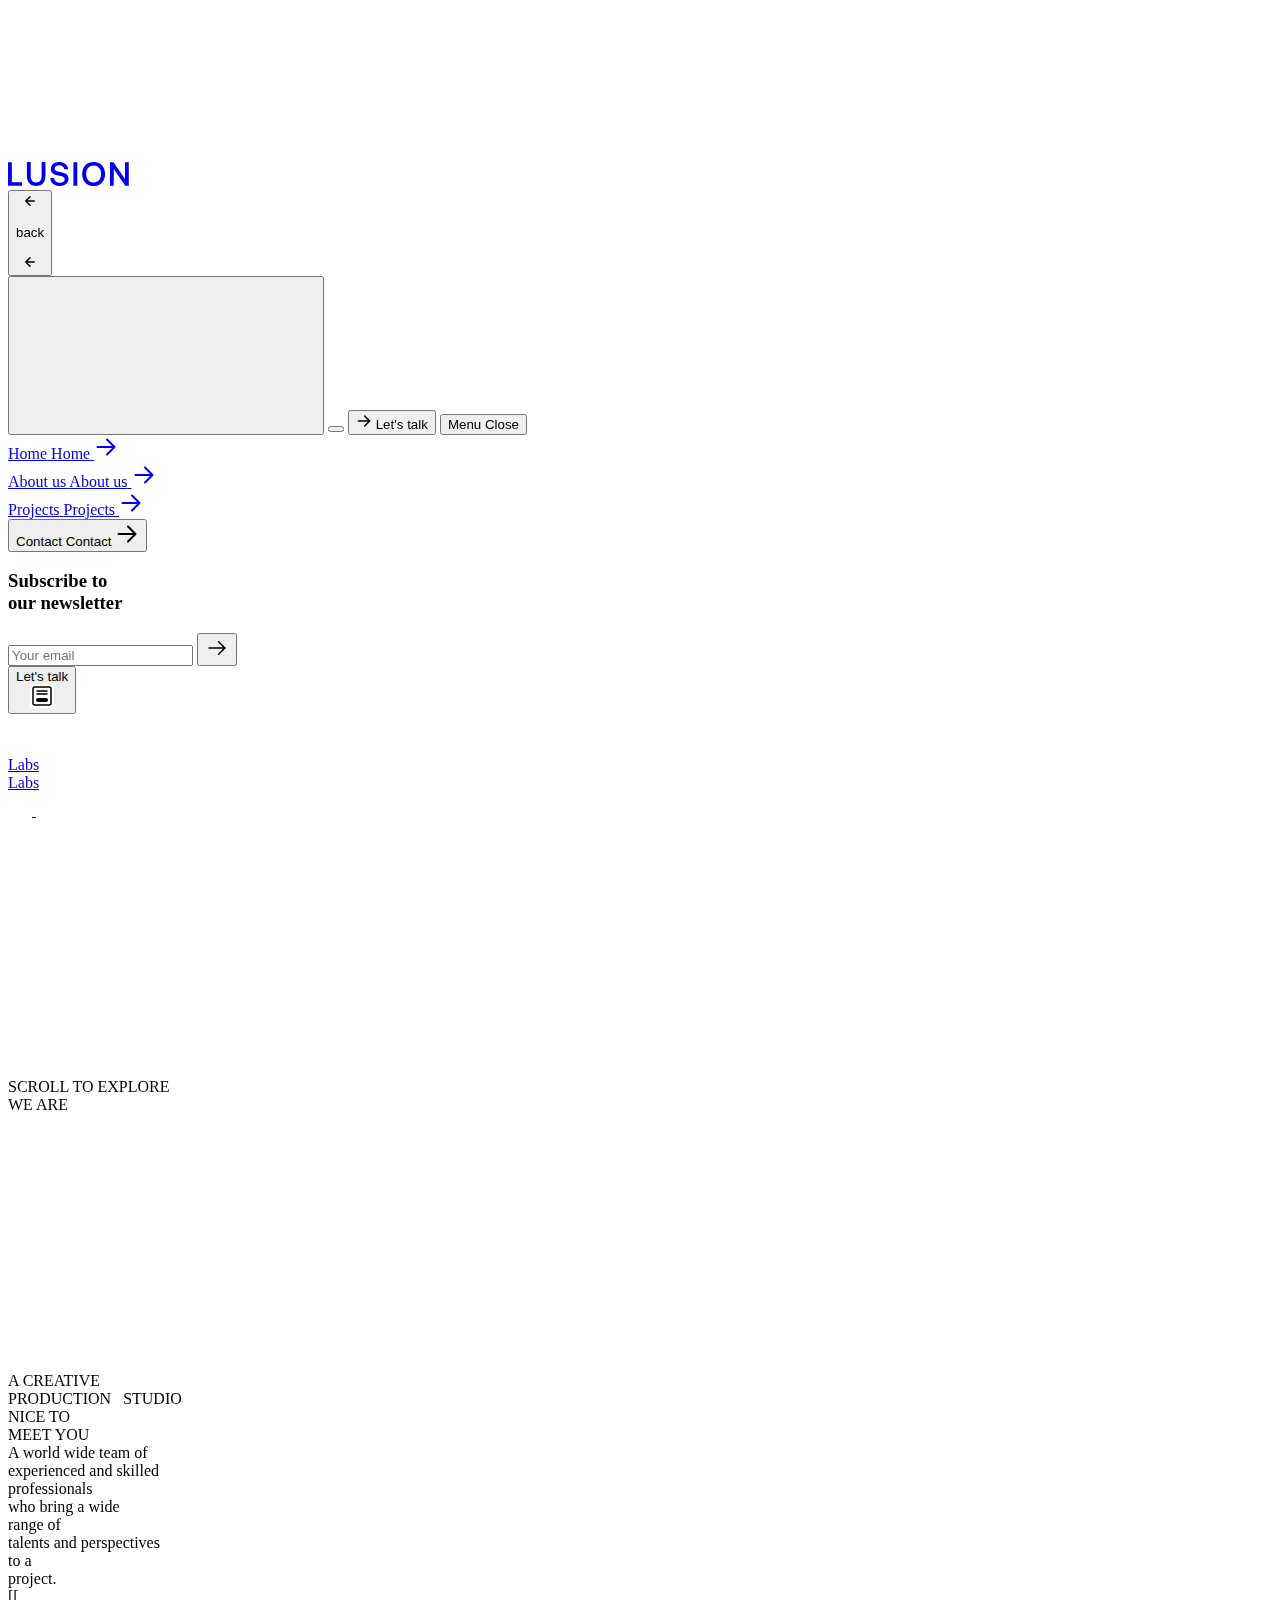
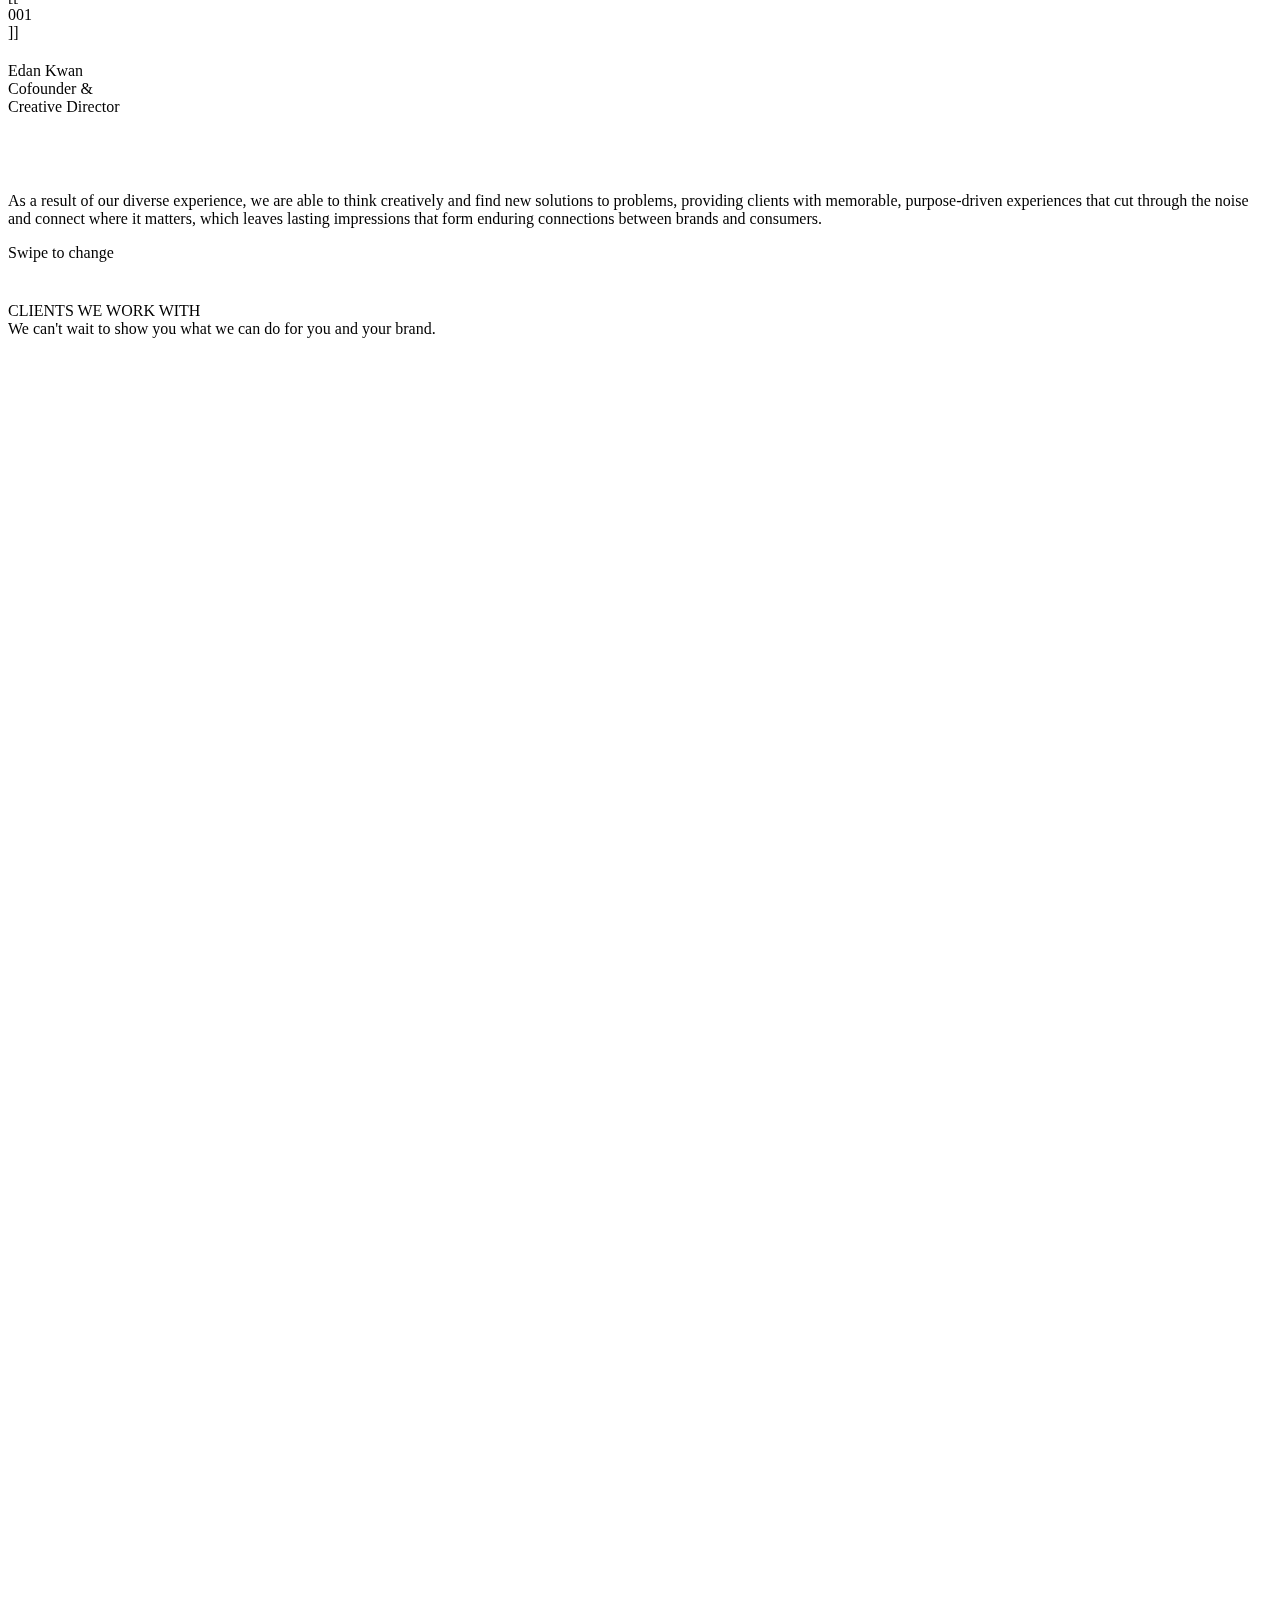
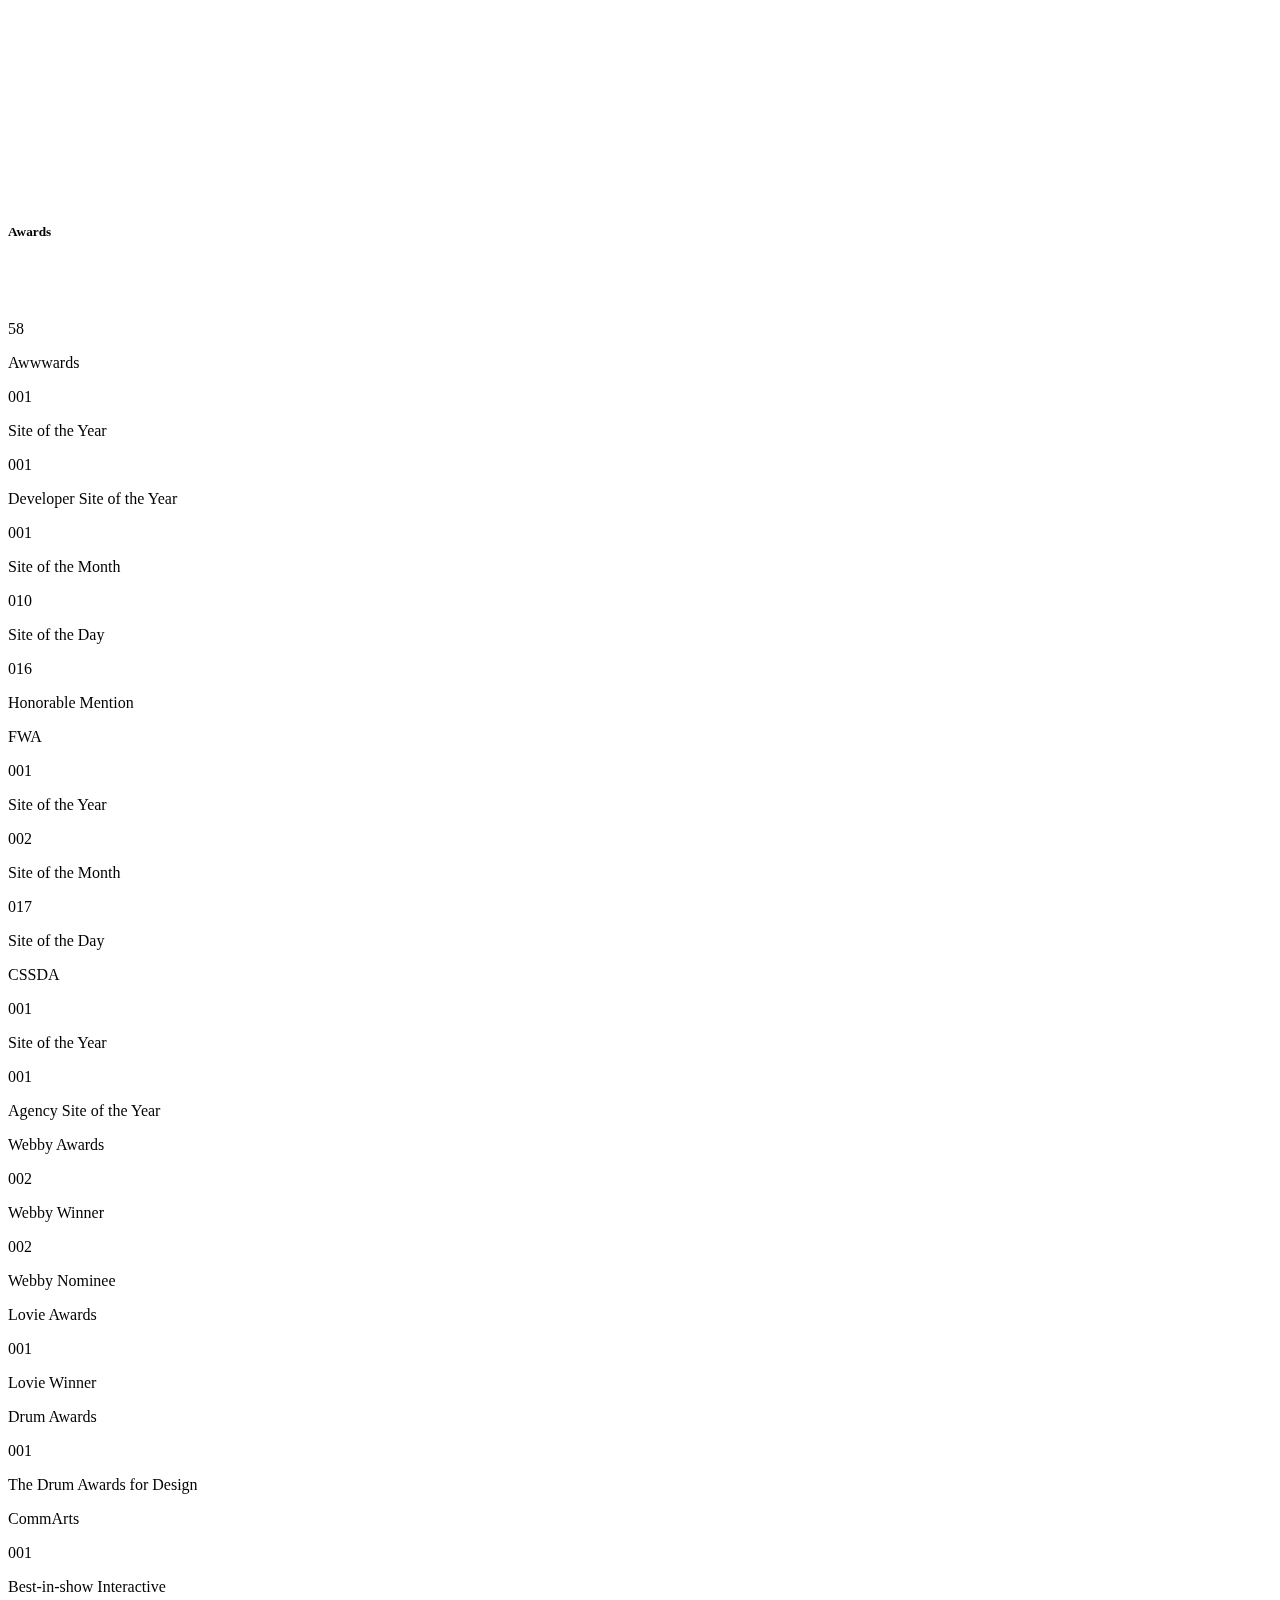
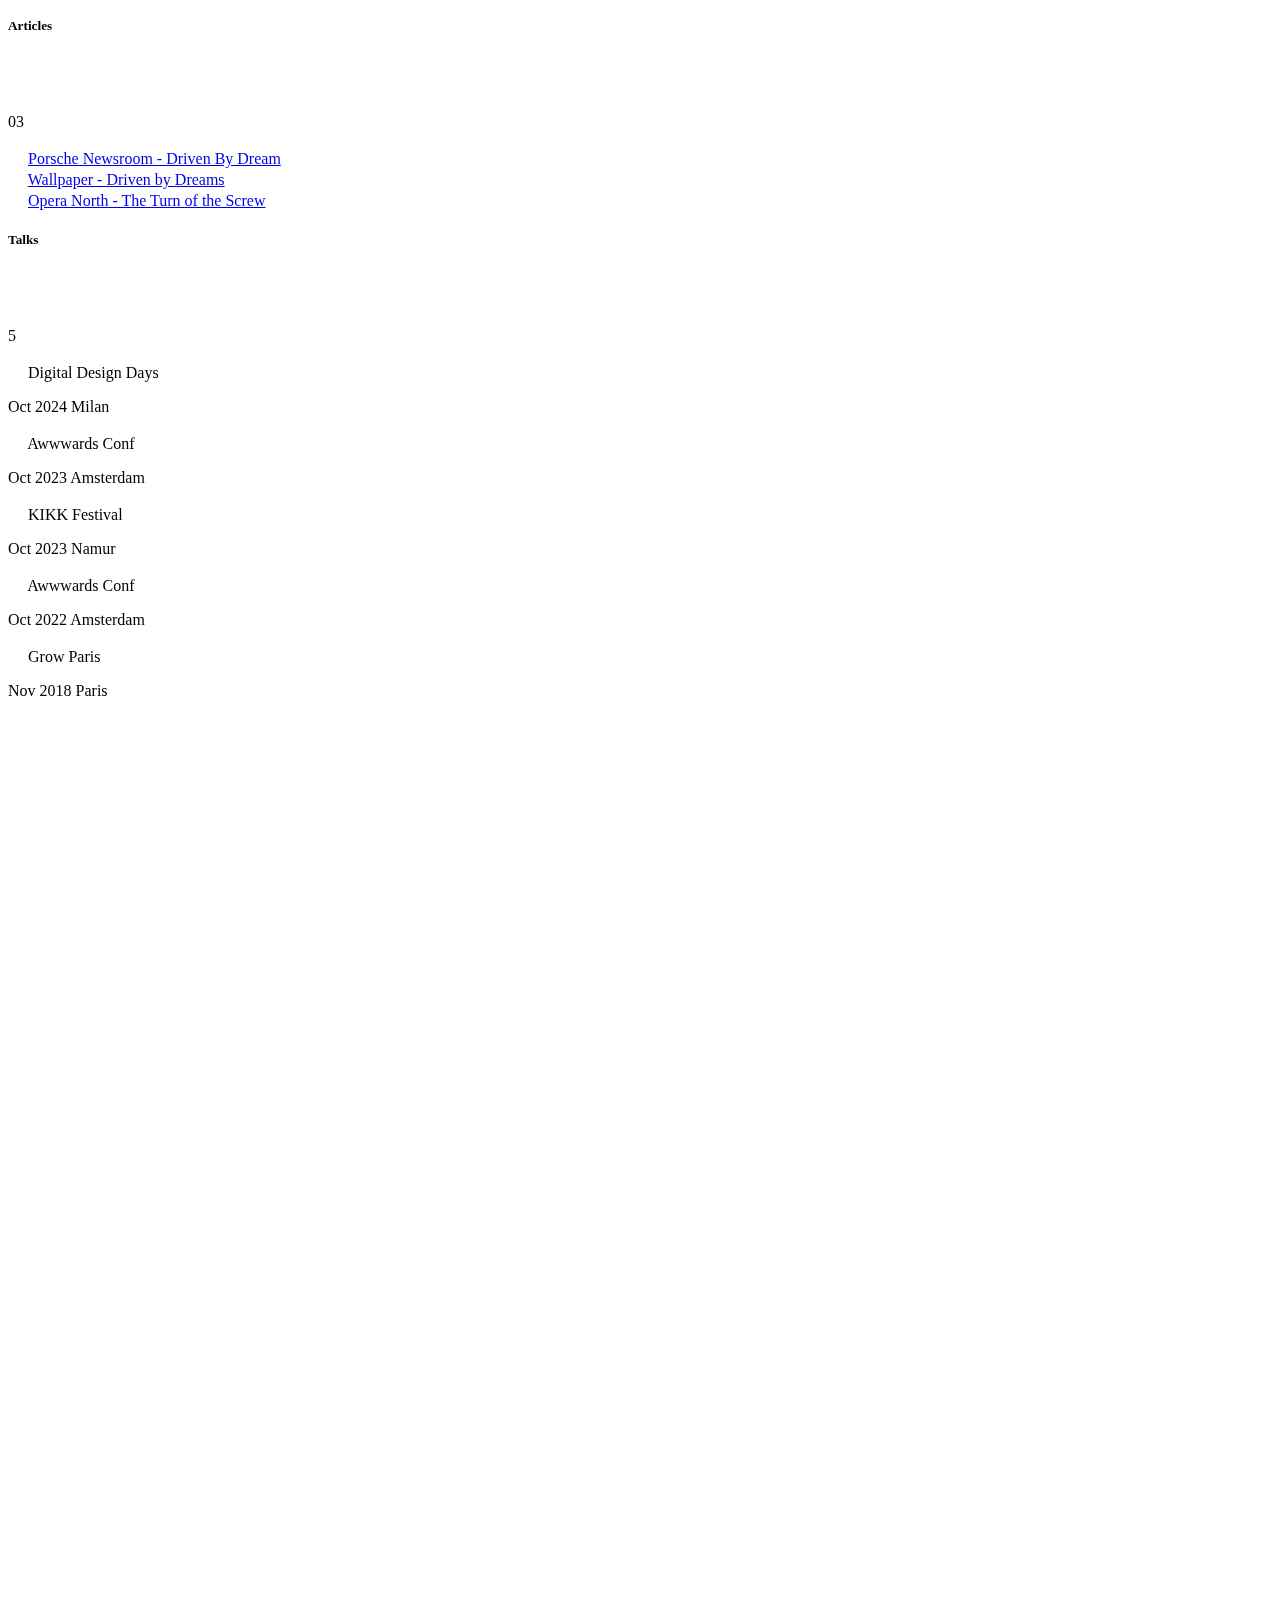
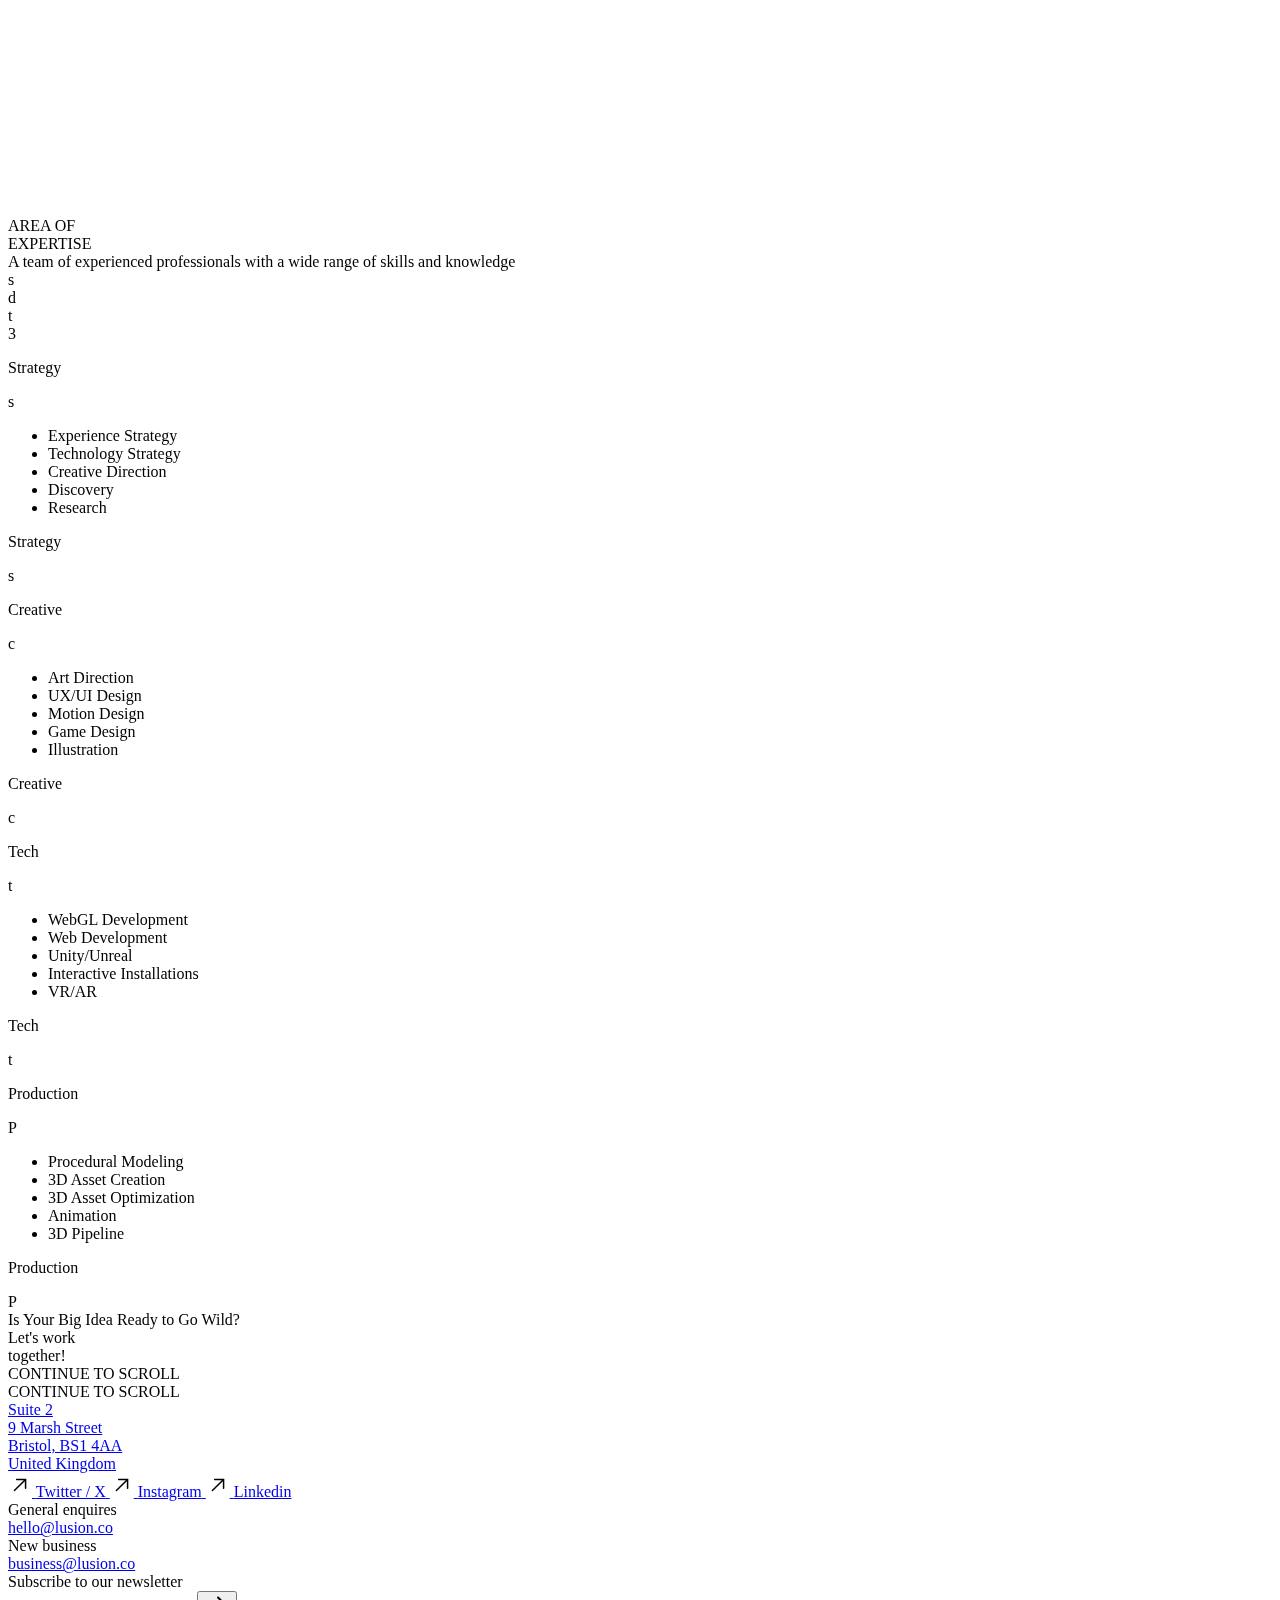
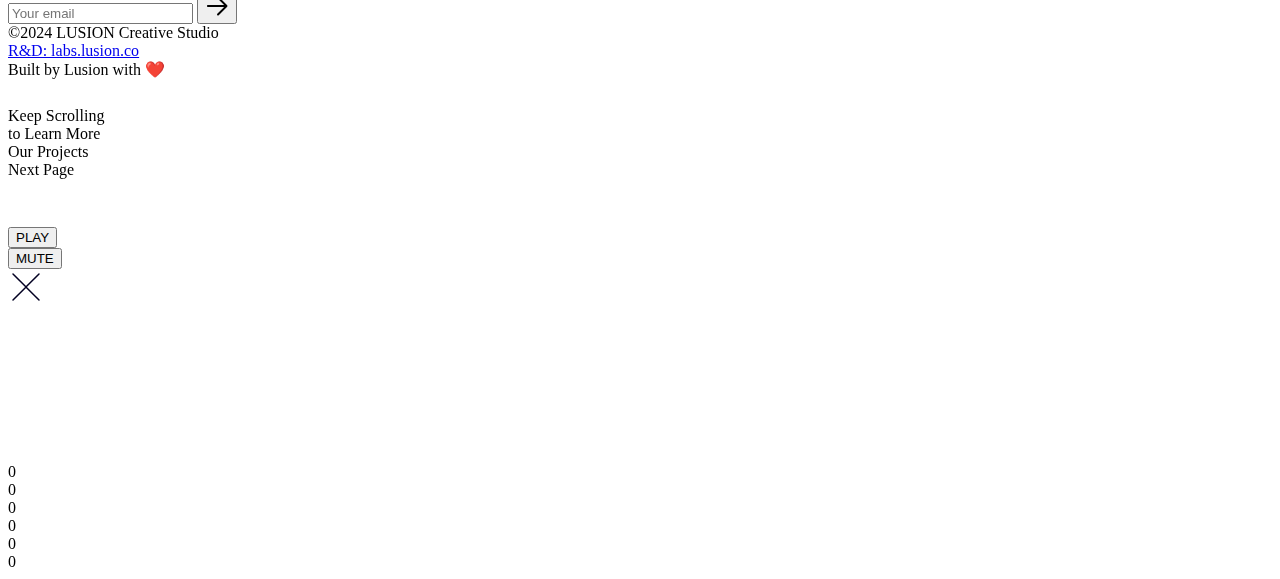
==== commit 46d67aa5: "Update index.html" ====
--- a/index.html
+++ b/index.html
@@ -1,9 +1,869 @@
-<!DOCTYPE html><html lang="en" class="no-js"><head><title>Lusion - About Us</title><meta charset="utf-8"><meta name="viewport" content="width=device-width, initial-scale=1.0, maximum-scale=1.0, user-scalable=no"><base href="/"><meta name="description" content="Lusion is a boutique creative production studio with wide range of talents and capabilities for your next project."><link id="apple-touch-icon" rel="apple-touch-icon" sizes="180x180" href="./assets/meta/apple-touch-icon.png"><link id="icon32" rel="icon" type="image/png" sizes="32x32" href="./assets/meta/favicon-32x32.png" media="(prefers-color-scheme: light)"><link id="icon32" rel="icon" type="image/png" sizes="32x32" href="./assets/meta/dark/favicon-32x32.png" media="(prefers-color-scheme: dark)"><link id="icon64" rel="icon" type="image/png" sizes="16x16" href="./assets/meta/favicon-16x16.png" media="(prefers-color-scheme: light)"><link id="icon64" rel="icon" type="image/png" sizes="16x16" href="./assets/meta/dark/favicon-16x16.png" media="(prefers-color-scheme: dark)"><link href="./assets/meta/favicon.ico" rel="shortcut icon" media="(prefers-color-scheme: light)"><link href="./assets/meta/dark/favicon.ico" rel="shortcut icon" media="(prefers-color-scheme: dark)"><link id="manifest" rel="manifest" href="./assets/meta/site.webmanifest"><link rel="mask-icon" href="./assets/meta/safari-pinned-tab.svg" color="#000000"><meta name="msapplication-TileColor" content="#ffffff"><meta name="theme-color" content="#ffffff"><meta property="og:description" content="Lusion is a boutique creative production studio with wide range of talents and capabilities for your next project."><meta property="og:image:alt" content="Lusion - About Us"><meta property="og:image" content="https://lusion.co/assets/meta/social_sharing.jpg"><meta property="og:locale" content="en_US"><meta property="og:site_name" content="Lusion - About Us"><meta property="og:title" content="Lusion - About Us"><meta property="og:type" content="website"><meta property="og:url" content="https://lusion.co/about/"><meta name="twitter:card" content="summary_large_image"><link rel="sitemap" href="/sitemap-index.xml"><!-- Google tag (gtag.js) --><script async src="https://www.googletagmanager.com/gtag/js?id=G-W2XC5XK9QJ"></script><script>
-		window.dataLayer = window.dataLayer || [];
-		function gtag(){dataLayer.push(arguments);}
-		gtag('js', new Date());
-		gtag('config', 'G-W2XC5XK9QJ');
-		</script><link rel="stylesheet" href="https://drenban.github.io/lusions/about.a28bae9d.css" /><script type="module" src="/lusions/about/_astro/hoisted.5119fb14.js"></script></head><body><canvas id="canvas"></canvas><div id="ui"><header id="header"><div id="header-container"><div id="header-background"></div><a id="header-logo" aria-label="Go to home page" href="/"><svg xmlns="http://www.w3.org/2000/svg" width="121" height="24" fill="none" viewBox="0 0 121 24"><g fill="currentColor" style="mix-blend-mode:exclusion"><path d="M0 23.781V.22h3.871v20.129h10.132v3.433H0ZM22.76.118v13.666c0 2.222.438 3.893 1.313 5.015.875 1.1 2.233 1.65 4.073 1.65 1.862 0 3.231-.55 4.106-1.65.898-1.122 1.347-2.793 1.347-5.015V.118h3.87v13.464c0 3.366-.796 5.924-2.39 7.675-1.57 1.75-3.881 2.625-6.933 2.625-3.03 0-5.33-.875-6.9-2.625-1.572-1.75-2.357-4.309-2.357-7.675V.118h3.871ZM46.16 16.123c.112 1.392.673 2.514 1.683 3.366 1.032.83 2.367 1.246 4.005 1.246 1.436 0 2.592-.303 3.467-.909.898-.628 1.347-1.492 1.347-2.592 0-.785-.247-1.402-.74-1.851-.472-.471-1.123-.83-1.953-1.077-.83-.247-1.997-.505-3.5-.774-1.527-.27-2.84-.618-3.94-1.044a6.43 6.43 0 0 1-2.658-2.02c-.674-.897-1.01-2.075-1.01-3.534 0-1.346.348-2.547 1.043-3.602.718-1.054 1.706-1.873 2.962-2.457C48.146.292 49.604 0 51.242 0c1.683 0 3.187.314 4.51.942 1.325.629 2.368 1.493 3.131 2.592.763 1.1 1.178 2.357 1.246 3.77h-3.804c-.135-1.211-.662-2.188-1.582-2.928-.92-.74-2.087-1.11-3.5-1.11-1.37 0-2.47.302-3.3.908-.807.583-1.211 1.414-1.211 2.49 0 .764.235 1.37.707 1.818.493.45 1.144.786 1.952 1.01.808.225 1.964.472 3.467.74 1.526.27 2.839.63 3.938 1.078 1.1.449 1.998 1.11 2.693 1.986.696.875 1.044 2.03 1.044 3.467 0 1.391-.37 2.637-1.111 3.736-.74 1.1-1.773 1.964-3.097 2.592-1.324.606-2.828.909-4.51.909-1.863 0-3.501-.337-4.915-1.01-1.414-.673-2.524-1.604-3.332-2.794-.786-1.211-1.19-2.591-1.212-4.14l3.803.067ZM65.419.219h3.87V23.78h-3.87V.22ZM97.065 12c0 2.289-.482 4.342-1.447 6.16-.965 1.818-2.323 3.242-4.073 4.275-1.728 1.032-3.703 1.548-5.924 1.548-2.222 0-4.208-.516-5.958-1.548-1.728-1.032-3.075-2.457-4.04-4.275-.965-1.818-1.447-3.871-1.447-6.16s.483-4.342 1.447-6.16c.965-1.818 2.312-3.243 4.04-4.275C81.413.533 83.399.017 85.62.017c2.221 0 4.196.516 5.924 1.548 1.75 1.032 3.108 2.457 4.073 4.275.965 1.818 1.447 3.871 1.447 6.16Zm-18.917 0c0 1.638.314 3.12.943 4.443.628 1.302 1.503 2.323 2.625 3.063 1.144.718 2.446 1.078 3.905 1.078 1.458 0 2.749-.36 3.87-1.078 1.145-.74 2.031-1.761 2.66-3.063.628-1.324.942-2.805.942-4.443 0-1.638-.314-3.108-.942-4.41-.629-1.324-1.515-2.345-2.66-3.063-1.121-.74-2.412-1.11-3.87-1.11-1.459 0-2.76.37-3.905 1.11-1.122.718-1.997 1.74-2.625 3.063-.629 1.302-.943 2.772-.943 4.41ZM101.951 23.781V.22h3.535l11.478 16.695V.22h3.804V23.78h-3.535L105.755 7.086V23.78h-3.804Z"></path></g></svg></a><div id="header-center"><button id="header-center-project-back-btn" aria-label="Back"><svg id="header-center-project-back-btn-svg" xmlns="http://www.w3.org/2000/svg" width="16" height="16" viewBox="0 0 16 16" fill="none"><path stroke="currentColor" stroke-linecap="round" stroke-width="1.5" d="M8 12.243 3.757 8m0 0L8 3.757M3.757 8h8.486"></path></svg><p id="header-center-project-back-btn-text">back</p><svg id="header-center-project-back-btn-svg2" xmlns="http://www.w3.org/2000/svg" width="16" height="16" viewBox="0 0 16 16" fill="none"><path stroke="currentColor" stroke-linecap="round" stroke-width="1.5" d="M8 12.243 3.757 8m0 0L8 3.757M3.757 8h8.486"></path></svg><div id="project-details-header-back-background"></div></button></div><div id="header-right"><button id="header-right-sound-btn"><canvas></canvas></button><button id="header-right-talk-btn-placeholder"></button><button id="header-right-talk-btn"><a href="mailto:hello@lusion.co"></a><div id="header-right-talk-container"><span id="header-right-talk-btn-arrow"><svg xmlns="http://www.w3.org/2000/svg" width="16" height="16" fill="none" viewBox="0 0 16 16"><path stroke="currentColor" stroke-linecap="round" stroke-linejoin="round" stroke-width="1.5" d="M2.343 8h11.314m0 0-4.984 4.984M13.657 8 8.673 3.016"></path></svg></span><span id="header-right-talk-btn-text">Let's talk</span><span id="header-right-talk-btn-dots"><span class="header-right-talk-btn-dot"></span></span></div></button><button id="header-right-menu-btn" aria-label="Menu button"><div id="header-right-menu-btn-inner"><span id="header-right-menu-btn-text">Menu</span><span id="header-right-menu-btn-text-close">Close</span><div id="header-right-menu-btn-dots"><span class="header-right-menu-btn-dot"></span><span class="header-right-menu-btn-dot"></span></div></div></button></div><div id="header-menu"><div id="header-menu-links"><a class="header-menu-link" data-page="home" href="/"><div class="header-menu-link-background"></div><div class="header-menu-link-inner"><span class="header-menu-link-text">Home</span><span class="header-menu-link-text-clone">Home</span><svg class="header-menu-link-svg" xmlns="http://www.w3.org/2000/svg" width="24" height="24" fill="none" viewBox="0 0 24 24"><path stroke="currentColor" stroke-linecap="round" stroke-linejoin="round" stroke-width="2" d="M3.515 12h16.97m0 0L13.01 4.525M20.485 12l-7.475 7.476"></path></svg></div></a><a class="header-menu-link" data-page="about" href="/about"><div class="header-menu-link-background"></div><div class="header-menu-link-inner"><span class="header-menu-link-text">About us</span><span class="header-menu-link-text-clone">About us</span><svg class="header-menu-link-svg" xmlns="http://www.w3.org/2000/svg" width="24" height="24" fill="none" viewBox="0 0 24 24"><path stroke="currentColor" stroke-linecap="round" stroke-linejoin="round" stroke-width="2" d="M3.515 12h16.97m0 0L13.01 4.525M20.485 12l-7.475 7.476"></path></svg></div></a><a class="header-menu-link" data-page="projects" href="/projects"><div class="header-menu-link-background"></div><div class="header-menu-link-inner"><span class="header-menu-link-text">Projects</span><span class="header-menu-link-text-clone">Projects</span><svg class="header-menu-link-svg" xmlns="http://www.w3.org/2000/svg" width="24" height="24" fill="none" viewBox="0 0 24 24"><path stroke="currentColor" stroke-linecap="round" stroke-linejoin="round" stroke-width="2" d="M3.515 12h16.97m0 0L13.01 4.525M20.485 12l-7.475 7.476"></path></svg></div></a><button class="header-menu-link" data-scroll-to="contact"><div class="header-menu-link-background"></div><div class="header-menu-link-inner"><span class="header-menu-link-text">Contact</span><span class="header-menu-link-text-clone">Contact</span><svg class="header-menu-link-svg" xmlns="http://www.w3.org/2000/svg" width="24" height="24" fill="none" viewBox="0 0 24 24"><path stroke="currentColor" stroke-linecap="round" stroke-linejoin="round" stroke-width="2" d="M3.515 12h16.97m0 0L13.01 4.525M20.485 12l-7.475 7.476"></path></svg></div></button></div><div id="header-menu-newsletter"><h3 id="header-menu-newsletter-title"><div class="header-menu-newsletter-title-line">Subscribe to</div><div class="header-menu-newsletter-title-line">our newsletter</div></h3><div id="header-menu-newsletter-input"><div id="header-menu-newsletter-input-bg"></div><form id="header-menu-newsletter-form"><input id="header-menu-newsletter-input-field" type="email" name="EMAIL" autocomplete="email" placeholder="Your email"><button type="submit" id="header-menu-newsletter-input-arrow"><svg xmlns="http://www.w3.org/2000/svg" width="24" height="24" fill="none" viewBox="0 0 24 24"><path fill="#000" fill-rule="evenodd" d="M4.11 12.75a.75.75 0 0 1 0-1.5h13.978l-5.036-5.036a.75.75 0 1 1 1.06-1.06l6.316 6.315.53.53-.53.53-6.316 6.317a.75.75 0 0 1-1.06-1.061l5.035-5.035H4.109Z" clip-rule="evenodd"></path></svg></button></form><div id="header-menu-newsletter-feedback-message"></div></div></div><button id="header-menu-talk"><a href="mailto:hello@lusion.co"></a><div id="header-menu-text">Let's talk</div><svg id="header-menu-talk-icon" xmlns="http://www.w3.org/2000/svg" width="24" height="24" fill="none" viewBox="0 0 24 24"><path fill="#fff" d="M0 0h24v24H0z"></path><rect width="18" height="18" x="3" y="3" stroke="#000" stroke-width="1.5" rx="2"></rect><rect width="12" height="4" x="6" y="14" fill="#000" rx="2"></rect><path stroke="#000" stroke-linecap="round" stroke-width="1.5" d="M7 7h10M7 10h10"></path></svg></button><a id="header-menu-labs" target="_blank" href="https://labs.lusion.co/"><div id="header-menu-labs-inner"><div id="header-menu-labs-lucy"><svg id="header-menu-labs-lucy-svg" xmlns="http://www.w3.org/2000/svg" width="28" height="38" fill="none" viewBox="0 0 28 38"><path stroke="#fff" stroke-width="5" d="M20.128 29.65C18.584 31.217 16.532 32 13.972 32c-2.56 0-4.612-.783-6.156-2.35C6.272 28.05 5.5 26 5.5 23.5c0-2.5.772-4.533 2.316-6.1 1.544-1.6 3.596-2.4 6.156-2.4 2.56 0 4.612.8 6.156 2.4C21.71 18.967 22.5 21 22.5 23.5c0 2.5-.79 4.55-2.372 6.15Z"></path><path fill="#fff" d="M23.5 4.25a3.25 3.25 0 1 0-6.5 0 3.25 3.25 0 0 0 6.5 0ZM11 4.25a3.25 3.25 0 1 0-6.5 0 3.25 3.25 0 0 0 6.5 0Z"></path></svg></div><div id="header-menu-labs-texts"><div id="header-menu-labs-text">Labs</div><div id="header-menu-labs-text-clone">Labs</div></div><svg id="header-menu-labs-arrow" xmlns="http://www.w3.org/2000/svg" width="24" height="24" fill="none" viewBox="0 0 24 24"><path stroke="#fff" stroke-linecap="round" stroke-linejoin="round" stroke-width="1.5" d="M4 20 20 4m0 0v14.096M20 4H5.904"></path></svg><svg id="header-menu-labs-arrow2" xmlns="http://www.w3.org/2000/svg" width="24" height="24" fill="none" viewBox="0 0 24 24"><path stroke="#fff" stroke-linecap="round" stroke-linejoin="round" stroke-width="1.5" d="M4 20 20 4m0 0v14.096M20 4H5.904"></path></svg></div></a></div></div></header><div id="page-container"><div id="page-container-inner"><div id="about" class="page"><div id="about-who" class="section"><div id="about-who-subsection-container"><div id="about-crosses"><div class="about-cross"></div><div class="about-cross"></div><div class="about-cross"></div><div class="about-cross"></div><div class="about-cross"></div></div><div id="about-who-subsection-we-are" class="about-who-subsection"><div id="about-who-title-main"><svg id="about-who-title-main-logo" xmlns="http://www.w3.org/2000/svg" viewBox="0 0 191.553 38.502"></svg><div id="about-who-title-main-scroll">SCROLL TO EXPLORE</div></div><div id="about-who-title-left"><div id="about-who-title-left-1">WE ARE</div><div id="about-who-title-left-2"><svg xmlns="http://www.w3.org/2000/svg" viewBox="0 0 191.553 38.502"><path d="m0,38.178V.378h6.21v32.292h16.254v5.508H0ZM33.2155.378v21.924c0,3.564.702,6.246,2.106,8.046,1.404,1.764,3.582,2.646,6.534,2.646,2.988,0,5.184-.882,6.588-2.646,1.44-1.8,2.16-4.482,2.16-8.046V.378h6.21v21.6c0,5.4-1.278,9.504-3.834,12.312-2.52,2.808-6.228,4.212-11.124,4.212-4.86,0-8.55-1.404-11.07-4.212s-3.78-6.912-3.78-12.312V.378h6.21Zm37.6852,25.488c.18,2.232,1.08,4.032,2.7,5.4,1.656,1.332,3.798,1.998,6.42599,1.998,2.304,0,4.158-.486,5.562-1.458,1.44-1.008,2.16-2.394,2.16-4.158,0-1.26-.396-2.25-1.188-2.97-.756-.756-1.8-1.332-3.132-1.728s-3.20399-.81-5.616-1.242c-2.448-.432-4.554-.99-6.318-1.674-1.728-.72-3.15-1.8-4.266-3.24-1.08-1.44-1.62-3.33-1.62-5.67,0-2.16.55801-4.086,1.674-5.778,1.152-1.692,2.736-3.006,4.752-3.942,2.052-.936,4.392-1.404,7.02-1.404,2.7,0,5.11201.504,7.236,1.512,2.124,1.008,3.798,2.394,5.022,4.158,1.224,1.764,1.89,3.78,1.998,6.048h-6.102c-.216-1.944-1.062-3.51-2.538-4.698-1.476-1.188-3.348-1.782-5.616-1.782-2.196,0-3.96.486-5.292,1.458-1.296.936-1.944,2.268-1.944,3.996,0,1.224.37801,2.196,1.134,2.916.792.72,1.836,1.26,3.132,1.62,1.296.36,3.14999.756,5.562,1.188,2.448.432,4.554,1.008,6.318,1.728,1.764.72,3.204,1.782,4.32,3.186,1.116,1.404,1.674,3.258,1.674,5.562,0,2.232-.594,4.23-1.78201,5.994-1.188,1.764-2.844,3.15-4.96799,4.158-2.124.972-4.536,1.458-7.236,1.458-2.98801,0-5.616-.54-7.884-1.62-2.268-1.08-4.05-2.574-5.346-4.482-1.26-1.944-1.908-4.158-1.944-6.642l6.102.108ZM102.125.378h6.21v37.8h-6.21V.378Zm51.09299,18.9c0,3.672-.774,6.966-2.32199,9.882-1.548,2.916-3.726,5.202-6.53401,6.858-2.77199,1.656-5.93999,2.484-9.504,2.484s-6.75-.828-9.558-2.484c-2.772-1.656-4.932-3.942-6.48-6.858-1.548-2.916-2.322-6.21-2.322-9.882s.77399-6.966,2.322-9.882c1.548-2.916,3.708-5.202,6.48-6.858,2.808-1.656,5.994-2.484,9.558-2.484s6.73201.828,9.504,2.484c2.80801,1.656,4.98601,3.942,6.53401,6.858,1.54799,2.916,2.32199,6.21,2.32199,9.882Zm-30.348,0c0,2.628.50401,5.004,1.512,7.128,1.008,2.088,2.412,3.726,4.21201,4.914,1.836,1.152,3.924,1.728,6.26399,1.728s4.41-.576,6.21001-1.728c1.836-1.188,3.258-2.826,4.26599-4.914,1.00801-2.124,1.51201-4.5,1.51201-7.128s-.504-4.986-1.51201-7.074c-1.008-2.124-2.42999-3.762-4.26599-4.914-1.8-1.188-3.87-1.782-6.21001-1.782s-4.42799.594-6.26399,1.782c-1.8,1.152-3.204,2.79-4.21201,4.914-1.008,2.088-1.512,4.446-1.512,7.074Zm38.497,18.9V.378h5.67l18.414,26.784V.378h6.10201v37.8h-5.67l-18.414-26.784v26.784h-6.10201Z" style="fill:#fff;"></path></svg></div><div id="about-who-title-left-3">A CREATIVE</div><div id="about-who-title-left-4"><span>PRODUCTION&nbsp;</span><span>STUDIO</span></div></div><div id="about-who-title-right"><div class="about-who-title-right-text">NICE TO</div><div class="about-who-title-right-text">MEET YOU</div></div></div><div id="about-who-subsection-details" class="about-who-subsection"><div id="about-who-desc-top"><span class="is-italic">A world wide team</span><span>of</span><br class="is-desktop"><span>experienced and skilled</span><br class="is-desktop"><span>professionals</span></div><div id="about-who-desc-bottom"><span>who bring a</span><span class="is-italic">wide</span><br class="is-mobile"><span class="is-italic">range</span><span>of</span><br class="is-desktop"><span>talents and perspectives</span><br class="is-desktop"><span>to a</span><br class="is-mobile"><span>project.</span></div></div><div id="about-who-subsection-team" class="about-who-subsection"><div id="about-who-team"><div id="about-who-team-faces"></div><div id="about-who-team-left"><div class="about-who-team-left-col"><div id="about-who-team-number"><div id="about-who-team-number-left">[[</div><div id="about-who-team-number-center"><div id="about-who-team-number-center-item" class="about-who-team-number-center-item">001</div></div><div id="about-who-team-number-right">]]</div></div><div id="about-who-team-info"><div id="about-who-team-name"><svg id="about-who-team-name-icon" xmlns="http://www.w3.org/2000/svg" viewBox="0 0 16 16" width="16" height="16" fill="none"><path fill="#fff" d="M3 3h3v3H3V3ZM10 3h3v3h-3V3ZM3 10h3v3H3v-3ZM10 10h3v3h-3v-3Z"></path></svg><div id="about-who-team-name-text-wrapper"><div id="about-who-team-name-text">Edan Kwan</div><div id="about-who-team-name-placeholder"></div></div></div><div id="about-who-team-job"><div id="about-who-team-job-text">
-Cofounder & <br>
-Creative Director
-</div><div id="about-who-team-job-placeholder"></div></div><div id="about-who-team-progress"><div id="about-who-team-indicator"><div id="about-who-team-indicator-inner"></div></div></div></div></div><div class="about-who-team-left-col"><div id="about-who-team-top-compass"></div><div id="about-who-team-bottom-compass"></div></div><div class="about-who-team-left-col"><div id="about-who-team-dots"></div><div id="about-who-team-letter-container"></div></div></div><div id="about-who-team-right"><svg id="about-who-team-title" xmlns="http://www.w3.org/2000/svg" width="311" height="56" fill="none" viewBox="0 0 311 56"><path fill="#fff" d="M0 0h43.28v6.4H25.12V56h-6.96V6.4H0V0Zm85.906 0h35.68v6.4h-28.72v17.92h23.92v6.4h-23.92V49.6h29.76V56h-36.72V0Zm75.171 56 21.36-56h8.24l21.28 56h-7.44l-5.92-15.12h-24.4L168.277 56h-7.2Zm15.2-21.44h20.24L186.357 7.6l-10.08 26.96ZM253.493 0h8.8l19.84 46.48L301.733 0h8.64v56h-6.8V11.84L285.013 56h-6.16l-18.56-44.16V56h-6.8V0Z"></path></svg><div id="about-who-team-desc"><p id="about-who-team-desc-text">As a result of our diverse experience, we are able to think creatively and find new solutions to problems, providing clients with memorable, purpose-driven experiences that cut through the noise and connect where it matters, which leaves lasting impressions that form enduring connections between brands and consumers.</p><span id="about-who-team-square"></span></div></div><div id="about-who-team-left-mobile-tips"><div id="about-who-team-left-mobile-tips-text">Swipe to change</div></div><div id="about-who-face-cursor"><svg id="about-who-face-cursor-arrow" xmlns="http://www.w3.org/2000/svg" width="36" height="36" fill="none" viewBox="0 0 36 36"><path stroke="#fff" stroke-linecap="round" stroke-linejoin="round" stroke-width="1.5" d="M33.75 18H2.25m0 0 12.387 12.75M2.25 18 14.637 5.25"></path></svg></div></div></div></div></div><div id="about-clients" class="section"><div id="about-clients-header"><div id="about-clients-title">CLIENTS WE WORK WITH</div><div id="about-clients-desc">We can't wait to show you what we can do for you and your brand.</div></div><div id="about-clients-carousel"><div class="about-clients-carousel-line"><img src="/assets/images/logo/@logo--cocacola.svg" alt=""><img src="/assets/images/logo/@logo--maxmara.svg" alt=""><img src="/assets/images/logo/@logo--calvin-klein.svg" alt=""><img src="/assets/images/logo/@logo--porsche.svg" alt=""><img src="/assets/images/logo/@logo--wallpaper.svg" alt=""><img src="/assets/images/logo/@logo--cocacola.svg" alt=""><img src="/assets/images/logo/@logo--maxmara.svg" alt=""><img src="/assets/images/logo/@logo--calvin-klein.svg" alt=""><img src="/assets/images/logo/@logo--porsche.svg" alt=""><img src="/assets/images/logo/@logo--wallpaper.svg" alt=""></div><div class="about-clients-carousel-line"><img src="/assets/images/logo/@logo--hyundai.svg" alt=""><img src="/assets/images/logo/@logo--google.svg" alt=""><img src="/assets/images/logo/@logo--apple.svg" alt=""><img src="/assets/images/logo/@logo--webby-awards.svg" alt=""><img src="/assets/images/logo/@logo--stanford.svg" alt=""><img src="/assets/images/logo/@logo--sony.svg" alt=""><img src="/assets/images/logo/@logo--hyundai.svg" alt=""><img src="/assets/images/logo/@logo--google.svg" alt=""><img src="/assets/images/logo/@logo--apple.svg" alt=""><img src="/assets/images/logo/@logo--webby-awards.svg" alt=""><img src="/assets/images/logo/@logo--stanford.svg" alt=""><img src="/assets/images/logo/@logo--sony.svg" alt=""></div><div class="about-clients-carousel-line"><img src="/assets/images/logo/@logo--awwwards.svg" alt=""><img src="/assets/images/logo/@logo--nvidia.svg" alt=""><img src="/assets/images/logo/@logo--akqa.svg" alt=""><img src="/assets/images/logo/@logo--nexus-studios.svg" alt=""><img src="/assets/images/logo/@logo--cocacola.svg" alt=""><img src="/assets/images/logo/@logo--awwwards.svg" alt=""><img src="/assets/images/logo/@logo--nvidia.svg" alt=""><img src="/assets/images/logo/@logo--akqa.svg" alt=""><img src="/assets/images/logo/@logo--nexus-studios.svg" alt=""><img src="/assets/images/logo/@logo--cocacola.svg" alt=""></div></div></div><div id="about-award" class="section"><div class="about-award-category award-category-awards"><div class="about-award-header"><h5 class="about-award-header-title">Awards</h5><div class="about-award-header-number"><svg class="about-award-header-svg" xmlns="http://www.w3.org/2000/svg" width="36" height="37" fill="none" viewBox="0 0 36 37"><path fill="#fff" d="M15.189 1.678a3.976 3.976 0 0 1 6.624 3.939L18 18.514 14.187 5.617a3.976 3.976 0 0 1 1.002-3.939Z"></path><path fill="#fff" d="M27.916 4.621a3.976 3.976 0 0 1 1.9 7.47L18 18.513l6.423-11.816a3.976 3.976 0 0 1 3.494-2.077ZM34.836 15.702a3.976 3.976 0 0 1-3.94 6.624L18 18.514 30.897 14.7a3.976 3.976 0 0 1 3.939 1.001Z"></path><path fill="#fff" d="M31.892 28.43a3.976 3.976 0 0 1-7.469 1.9L18 18.513l11.816 6.423a3.976 3.976 0 0 1 2.076 3.493ZM20.811 35.35a3.976 3.976 0 0 1-6.624-3.94L18 18.514l3.813 12.896a3.976 3.976 0 0 1-1.002 3.94ZM8.083 32.406a3.976 3.976 0 0 1-1.899-7.469L18 18.514l-6.423 11.815a3.976 3.976 0 0 1-3.494 2.077ZM1.165 21.325a3.976 3.976 0 0 1 3.938-6.624L18 18.514 5.103 22.327a3.976 3.976 0 0 1-3.938-1.002ZM4.108 8.597a3.976 3.976 0 0 1 7.469-1.899L18 18.514 6.184 12.09a3.976 3.976 0 0 1-2.076-3.493Z"></path></svg><p class="about-award-header-text">58</p></div></div><div class="about-award-item"><div class="about-award-item-wrapper"><p class="about-award-item-wrapper-text">Awwwards</p><p class="about-award-item-wrapper-text">001</p><p class="about-award-item-wrapper-text">Site of the Year</p></div><div class="about-award-item-wrapper"><p class="about-award-item-wrapper-text"></p><p class="about-award-item-wrapper-text">001</p><p class="about-award-item-wrapper-text">Developer Site of the Year</p></div><div class="about-award-item-wrapper"><p class="about-award-item-wrapper-text"></p><p class="about-award-item-wrapper-text">001</p><p class="about-award-item-wrapper-text">Site of the Month</p></div><div class="about-award-item-wrapper"><p class="about-award-item-wrapper-text"></p><p class="about-award-item-wrapper-text">010</p><p class="about-award-item-wrapper-text">Site of the Day</p></div><div class="about-award-item-wrapper"><p class="about-award-item-wrapper-text"></p><p class="about-award-item-wrapper-text">016</p><p class="about-award-item-wrapper-text">Honorable Mention</p></div><div class="about-award-line"></div></div><div class="about-award-item"><div class="about-award-item-wrapper"><p class="about-award-item-wrapper-text">FWA</p><p class="about-award-item-wrapper-text">001</p><p class="about-award-item-wrapper-text">Site of the Year</p></div><div class="about-award-item-wrapper"><p class="about-award-item-wrapper-text"></p><p class="about-award-item-wrapper-text">002</p><p class="about-award-item-wrapper-text">Site of the Month</p></div><div class="about-award-item-wrapper"><p class="about-award-item-wrapper-text"></p><p class="about-award-item-wrapper-text">017</p><p class="about-award-item-wrapper-text">Site of the Day</p></div><div class="about-award-line"></div></div><div class="about-award-item"><div class="about-award-item-wrapper"><p class="about-award-item-wrapper-text">CSSDA</p><p class="about-award-item-wrapper-text">001</p><p class="about-award-item-wrapper-text">Site of the Year</p></div><div class="about-award-item-wrapper"><p class="about-award-item-wrapper-text"></p><p class="about-award-item-wrapper-text">001</p><p class="about-award-item-wrapper-text">Agency Site of the Year</p></div><div class="about-award-line"></div></div><div class="about-award-item"><div class="about-award-item-wrapper"><p class="about-award-item-wrapper-text">Webby Awards</p><p class="about-award-item-wrapper-text">002</p><p class="about-award-item-wrapper-text">Webby Winner</p></div><div class="about-award-item-wrapper"><p class="about-award-item-wrapper-text"></p><p class="about-award-item-wrapper-text">002</p><p class="about-award-item-wrapper-text">Webby Nominee</p></div><div class="about-award-line"></div></div><div class="about-award-item"><div class="about-award-item-wrapper"><p class="about-award-item-wrapper-text">Lovie Awards</p><p class="about-award-item-wrapper-text">001</p><p class="about-award-item-wrapper-text">Lovie Winner</p></div><div class="about-award-line"></div></div><div class="about-award-item"><div class="about-award-item-wrapper"><p class="about-award-item-wrapper-text">Drum Awards</p><p class="about-award-item-wrapper-text">001</p><p class="about-award-item-wrapper-text">The Drum Awards for Design</p></div><div class="about-award-line"></div></div><div class="about-award-item"><div class="about-award-item-wrapper"><p class="about-award-item-wrapper-text">CommArts</p><p class="about-award-item-wrapper-text">001</p><p class="about-award-item-wrapper-text">Best-in-show Interactive</p></div><div class="about-award-line"></div></div></div><div class="about-award-category award-category-articles"><div class="about-award-header"><h5 class="about-award-header-title">Articles</h5><div class="about-award-header-number"><svg class="about-award-header-svg" xmlns="http://www.w3.org/2000/svg" width="36" height="37" fill="none" viewBox="0 0 36 37"><path fill="#fff" d="M0 18.277c0-.663.456-1.236 1.092-1.426A22.73 22.73 0 0 0 16.337 1.605C16.527.97 17.1.514 17.764.514h.472c.664 0 1.237.455 1.427 1.091a22.73 22.73 0 0 0 15.245 15.246c.636.19 1.092.763 1.092 1.427v.472c0 .663-.456 1.237-1.092 1.426a22.73 22.73 0 0 0-15.245 15.246c-.19.636-.763 1.092-1.427 1.092h-.472c-.664 0-1.237-.456-1.427-1.092A22.73 22.73 0 0 0 1.092 20.176C.456 19.986 0 19.414 0 18.75v-.473Z"></path></svg><p class="about-award-header-text">03</p></div></div><div class="about-award-item"><div class="about-award-item-wrapper"><div class="about-award-item-container"><svg class="about-award-item-wrapper-svg" xmlns="http://www.w3.org/2000/svg" viewBox="0 0 16 17" width="16" height="17" fill="none"><path fill="#fff" fill-rule="evenodd" d="M2.3 15.586a.75.75 0 1 1-1.06-1.06L12.418 3.347H4.261a.75.75 0 1 1 0-1.5h10.715v10.715a.75.75 0 1 1-1.5 0V4.41L2.3 15.586Z" clip-rule="evenodd"></path></svg><a class="about-award-item-wrapper-text" target="_blank" href="https://newsroom.porsche.com/en_US/2023/company/porsche-great-britain-wallpaper-lusion-short-film-ferry-porsche-356-london-driven-by-dreams-30982.html">Porsche Newsroom - Driven By Dream</a></div><div class="about-award-item-container"><svg class="about-award-item-wrapper-svg" xmlns="http://www.w3.org/2000/svg" viewBox="0 0 16 17" width="16" height="17" fill="none"><path fill="#fff" fill-rule="evenodd" d="M2.3 15.586a.75.75 0 1 1-1.06-1.06L12.418 3.347H4.261a.75.75 0 1 1 0-1.5h10.715v10.715a.75.75 0 1 1-1.5 0V4.41L2.3 15.586Z" clip-rule="evenodd"></path></svg><a class="about-award-item-wrapper-text" target="_blank" href="https://www.wallpaper.com/art/porsche-driven-by-dreams">Wallpaper - Driven by Dreams</a></div><div class="about-award-item-container"><svg class="about-award-item-wrapper-svg" xmlns="http://www.w3.org/2000/svg" viewBox="0 0 16 17" width="16" height="17" fill="none"><path fill="#fff" fill-rule="evenodd" d="M2.3 15.586a.75.75 0 1 1-1.06-1.06L12.418 3.347H4.261a.75.75 0 1 1 0-1.5h10.715v10.715a.75.75 0 1 1-1.5 0V4.41L2.3 15.586Z" clip-rule="evenodd"></path></svg><a class="about-award-item-wrapper-text" target="_blank" href="https://www.operanorth.co.uk/news/cutting-edge-creeps-with-new-trailer-for-the-turn-of-the-screw/">Opera North - The Turn of the Screw</a></div></div><div class="about-award-line"></div></div></div><div class="about-award-category award-category-talks"><div class="about-award-header"><h5 class="about-award-header-title">Talks</h5><div class="about-award-header-number"><svg class="about-award-header-svg" xmlns="http://www.w3.org/2000/svg" width="36" height="37" fill="none" viewBox="0 0 36 37"><path fill="#fff" fill-rule="evenodd" d="M0 5.07a4.5 4.5 0 1 1 9 0 4.5 4.5 0 0 1-9 0Zm13.5 0a4.5 4.5 0 1 1 9 0 4.5 4.5 0 0 1-9 0Zm18-4.5a4.5 4.5 0 1 0 0 9 4.5 4.5 0 0 0 0-9ZM0 18.57a4.5 4.5 0 1 1 9 0 4.5 4.5 0 0 1-9 0Zm18-4.5a4.5 4.5 0 1 0 0 9 4.5 4.5 0 0 0 0-9Zm9 4.5a4.5 4.5 0 1 1 9 0 4.5 4.5 0 0 1-9 0Zm-22.5 9a4.5 4.5 0 1 0 0 9 4.5 4.5 0 0 0 0-9Zm9 4.5a4.5 4.5 0 1 1 9 0 4.5 4.5 0 0 1-9 0Zm18-4.5a4.5 4.5 0 1 0 0 9 4.5 4.5 0 0 0 0-9Z" clip-rule="evenodd"></path></svg><p class="about-award-header-text">5</p></div></div><div class="about-award-item"><div class="about-award-item-wrapper --old"><div class="about-award-item-container"><svg class="about-award-item-wrapper-svg" xmlns="http://www.w3.org/2000/svg" viewBox="0 0 16 17" width="16" height="17" fill="none"><path fill="#fff" fill-rule="evenodd" d="M2.3 15.586a.75.75 0 1 1-1.06-1.06L12.418 3.347H4.261a.75.75 0 1 1 0-1.5h10.715v10.715a.75.75 0 1 1-1.5 0V4.41L2.3 15.586Z" clip-rule="evenodd"></path></svg><a class="about-award-item-wrapper-text">Digital Design Days</a></div><div class="about-award-item-container"><p class="about-award-item-wrapper-text">Oct 2024 Milan</p></div></div><div class="about-award-item-wrapper --old"><div class="about-award-item-container"><svg class="about-award-item-wrapper-svg" xmlns="http://www.w3.org/2000/svg" viewBox="0 0 16 17" width="16" height="17" fill="none"><path fill="#fff" fill-rule="evenodd" d="M2.3 15.586a.75.75 0 1 1-1.06-1.06L12.418 3.347H4.261a.75.75 0 1 1 0-1.5h10.715v10.715a.75.75 0 1 1-1.5 0V4.41L2.3 15.586Z" clip-rule="evenodd"></path></svg><a class="about-award-item-wrapper-text">Awwwards Conf</a></div><div class="about-award-item-container"><p class="about-award-item-wrapper-text">Oct 2023 Amsterdam</p></div></div><div class="about-award-item-wrapper --old"><div class="about-award-item-container"><svg class="about-award-item-wrapper-svg" xmlns="http://www.w3.org/2000/svg" viewBox="0 0 16 17" width="16" height="17" fill="none"><path fill="#fff" fill-rule="evenodd" d="M2.3 15.586a.75.75 0 1 1-1.06-1.06L12.418 3.347H4.261a.75.75 0 1 1 0-1.5h10.715v10.715a.75.75 0 1 1-1.5 0V4.41L2.3 15.586Z" clip-rule="evenodd"></path></svg><a class="about-award-item-wrapper-text">KIKK Festival</a></div><div class="about-award-item-container"><p class="about-award-item-wrapper-text">Oct 2023 Namur</p></div></div><div class="about-award-item-wrapper --old"><div class="about-award-item-container"><svg class="about-award-item-wrapper-svg" xmlns="http://www.w3.org/2000/svg" viewBox="0 0 16 17" width="16" height="17" fill="none"><path fill="#fff" fill-rule="evenodd" d="M2.3 15.586a.75.75 0 1 1-1.06-1.06L12.418 3.347H4.261a.75.75 0 1 1 0-1.5h10.715v10.715a.75.75 0 1 1-1.5 0V4.41L2.3 15.586Z" clip-rule="evenodd"></path></svg><a class="about-award-item-wrapper-text">Awwwards Conf</a></div><div class="about-award-item-container"><p class="about-award-item-wrapper-text">Oct 2022 Amsterdam</p></div></div><div class="about-award-item-wrapper --old"><div class="about-award-item-container"><svg class="about-award-item-wrapper-svg" xmlns="http://www.w3.org/2000/svg" viewBox="0 0 16 17" width="16" height="17" fill="none"><path fill="#fff" fill-rule="evenodd" d="M2.3 15.586a.75.75 0 1 1-1.06-1.06L12.418 3.347H4.261a.75.75 0 1 1 0-1.5h10.715v10.715a.75.75 0 1 1-1.5 0V4.41L2.3 15.586Z" clip-rule="evenodd"></path></svg><a class="about-award-item-wrapper-text">Grow Paris</a></div><div class="about-award-item-container"><p class="about-award-item-wrapper-text">Nov 2018 Paris</p></div></div><div class="about-award-line"></div></div></div><svg id="about-award-title" viewBox="0 0 1440 1250" fill="none" xmlns="http://www.w3.org/2000/svg"><path d="M40.4997 168L104.58 0H129.3L193.14 168H170.82L153.06 122.64H79.8597L62.0997 168H40.4997ZM86.0997 103.68H146.82L116.34 22.8L86.0997 103.68Z M182.627 0H204.467L243.827 141.12L285.107 0H306.227L346.067 141.12L385.667 0H407.267L358.067 168H333.107L294.707 34.8L256.547 168H231.587L182.627 0Z M396.75 168L460.83 0H485.55L549.39 168H527.07L509.31 122.64H436.11L418.35 168H396.75ZM442.35 103.68H503.07L472.59 22.8L442.35 103.68Z M632.718 0C643.758 0 653.518 2.16 661.998 6.48C670.478 10.64 677.038 16.64 681.678 24.48C686.318 32.16 688.638 41.2 688.638 51.6C688.638 63.28 685.358 73.44 678.798 82.08C672.398 90.56 663.758 96.32 652.878 99.36L690.558 168H667.038L632.238 103.44H589.278V168H568.398V0H632.718ZM589.278 84.24H631.038C642.078 84.24 650.878 81.28 657.438 75.36C663.998 69.44 667.278 61.52 667.278 51.6C667.278 41.84 663.998 34 657.438 28.08C650.878 22.16 642.158 19.2 631.278 19.2H589.278V84.24Z M715.117 0H764.797C782.077 0 797.037 3.52 809.677 10.56C822.477 17.44 832.237 27.2 838.957 39.84C845.837 52.48 849.277 67.2 849.277 84C849.277 100.64 845.837 115.36 838.957 128.16C832.237 140.8 822.477 150.64 809.677 157.68C797.037 164.56 782.077 168 764.797 168H715.117V0ZM764.797 148.8C784.797 148.8 800.317 142.96 811.357 131.28C822.397 119.6 827.917 103.84 827.917 84C827.917 64 822.397 48.24 811.357 36.72C800.477 25.04 784.957 19.2 764.797 19.2H735.997V148.8H764.797Z M60.8997 216H82.4997L95.9397 357.12L161.94 216H183.06L197.22 357.12L261.3 216H283.62L205.62 384H180.18L165.78 250.8L104.58 384H79.6197L60.8997 216Z M304.228 216H325.108L295.348 384H274.468L304.228 216Z M357.665 216H374.705L443.345 348L467.105 216H487.505L457.745 384H438.785L371.345 254.4L348.305 384H327.905L357.665 216Z M520.087 216H537.127L605.767 348L629.527 216H649.927L620.167 384H601.207L533.767 254.4L510.727 384H490.327L520.087 216Z M682.509 216H703.389L673.629 384H652.749L682.509 216Z M735.947 216H752.987L821.627 348L845.387 216H865.787L836.027 384H817.067L749.627 254.4L726.587 384H706.187L735.947 216Z M968.928 214.56C981.568 214.56 992.688 216.88 1002.29 221.52C1011.89 226.16 1019.33 232.72 1024.61 241.2C1029.89 249.68 1032.53 259.52 1032.53 270.72H1012.61C1011.49 258.88 1006.85 249.76 998.688 243.36C990.528 236.96 980.128 233.76 967.488 233.76C953.408 233.76 941.088 237.52 930.528 245.04C919.968 252.4 911.808 262.32 906.048 274.8C900.288 287.12 897.408 300.48 897.408 314.88C897.408 324.64 899.408 333.44 903.408 341.28C907.408 349.12 913.088 355.28 920.448 359.76C927.808 364.08 936.368 366.24 946.128 366.24C961.968 366.24 975.408 361.92 986.448 353.28C997.488 344.48 1004.21 332.8 1006.61 318.24L1007.57 312.24H957.168L960.528 293.04H1031.33L1015.25 384H997.488L999.648 360.24C993.568 367.76 986.288 373.84 977.808 378.48C969.328 383.12 958.528 385.44 945.408 385.44C931.488 385.44 919.248 382.4 908.688 376.32C898.288 370.24 890.208 361.84 884.448 351.12C878.848 340.4 876.048 328.24 876.048 314.64C876.048 296.24 879.808 279.44 887.328 264.24C895.008 249.04 905.888 236.96 919.968 228C934.048 219.04 950.368 214.56 968.928 214.56Z M54.1797 432H80.5797L140.1 571.44L198.9 432H224.82V600H204.42V467.52L148.74 600H130.26L74.5797 467.52V600H54.1797V432Z M277.303 432V529.44C277.303 564.64 291.623 582.24 320.263 582.24C349.223 582.24 363.703 564.64 363.703 529.44V432H384.583V528.24C384.583 552.24 379.063 570.48 368.023 582.96C357.143 595.28 341.223 601.44 320.263 601.44C299.303 601.44 283.383 595.28 272.503 582.96C261.783 570.48 256.423 552.24 256.423 528.24V432H277.303Z M416.289 600V432H437.169V580.8H513.729V600H416.289Z M502.063 432H631.903V451.2H577.423V600H556.543V451.2H502.063V432Z M654.18 432H675.06V600H654.18V432Z M-32.0703 648H17.6097C34.8897 648 49.8497 651.52 62.4897 658.56C75.2897 665.44 85.0497 675.2 91.7697 687.84C98.6497 700.48 102.09 715.2 102.09 732C102.09 748.64 98.6497 763.36 91.7697 776.16C85.0497 788.8 75.2897 798.64 62.4897 805.68C49.8497 812.56 34.8897 816 17.6097 816H-32.0703V648ZM17.6097 796.8C37.6097 796.8 53.1297 790.96 64.1697 779.28C75.2097 767.6 80.7297 751.84 80.7297 732C80.7297 712 75.2097 696.24 64.1697 684.72C53.2897 673.04 37.7697 667.2 17.6097 667.2H-11.1903V796.8H17.6097Z M128.477 648H149.357V816H128.477V648Z M196.314 761.04C197.114 772.4 201.674 781.52 209.994 788.4C218.314 795.12 228.874 798.48 241.674 798.48C253.194 798.48 262.474 796 269.514 791.04C276.714 785.92 280.314 778.88 280.314 769.92C280.314 763.36 278.314 758.16 274.314 754.32C270.474 750.48 265.434 747.68 259.194 745.92C253.114 744 244.794 742.16 234.234 740.4C217.434 737.52 204.074 732.8 194.154 726.24C184.234 719.68 179.274 709.04 179.274 694.32C179.274 684.88 181.674 676.56 186.474 669.36C191.274 662 197.994 656.32 206.634 652.32C215.434 648.32 225.434 646.32 236.634 646.32C248.474 646.32 258.954 648.48 268.074 652.8C277.194 657.12 284.394 663.2 289.674 671.04C294.954 678.72 297.914 687.6 298.554 697.68H277.914C276.634 687.92 272.234 680.08 264.714 674.16C257.194 668.24 247.834 665.28 236.634 665.28C225.434 665.28 216.554 667.76 209.994 672.72C203.434 677.52 200.154 684.32 200.154 693.12C200.154 699.52 202.074 704.56 205.914 708.24C209.754 711.76 214.714 714.48 220.794 716.4C226.874 718.16 235.194 719.92 245.754 721.68C262.554 724.56 275.994 729.36 286.074 736.08C296.154 742.64 301.194 753.28 301.194 768C301.194 777.6 298.634 786.16 293.514 793.68C288.554 801.2 281.514 807.04 272.394 811.2C263.434 815.36 253.114 817.44 241.434 817.44C228.314 817.44 216.874 815.12 207.114 810.48C197.354 805.68 189.754 799.04 184.314 790.56C179.034 781.92 176.154 772.08 175.674 761.04H196.314Z M321.455 732C321.455 715.2 324.735 700.32 331.295 687.36C337.855 674.4 347.215 664.4 359.375 657.36C371.535 650.16 385.615 646.56 401.615 646.56C420.175 646.56 435.695 651.6 448.175 661.68C460.815 671.76 468.735 685.52 471.935 702.96H451.055C448.015 691.28 442.015 682.16 433.055 675.6C424.255 669.04 413.455 665.76 400.655 665.76C389.135 665.76 378.975 668.56 370.175 674.16C361.375 679.76 354.575 687.6 349.775 697.68C345.135 707.6 342.815 719.04 342.815 732C342.815 744.8 345.135 756.24 349.775 766.32C354.575 776.4 361.375 784.24 370.175 789.84C378.975 795.44 389.135 798.24 400.655 798.24C413.615 798.24 424.415 795.04 433.055 788.64C441.695 782.08 447.615 772.88 450.815 761.04H471.695C468.495 778.48 460.655 792.24 448.175 802.32C435.855 812.4 420.335 817.44 401.615 817.44C385.615 817.44 371.535 813.92 359.375 806.88C347.215 799.68 337.855 789.68 331.295 776.88C324.735 763.92 321.455 748.96 321.455 732Z M498.086 648H518.966V816H498.086V648Z M616.083 648C627.123 648 636.883 650.16 645.363 654.48C653.843 658.64 660.323 664.64 664.803 672.48C669.443 680.16 671.763 689.2 671.763 699.6C671.763 710 669.443 719.12 664.803 726.96C660.163 734.8 653.603 740.88 645.123 745.2C636.803 749.36 627.123 751.44 616.083 751.44H572.403V816H551.523V648H616.083ZM572.403 732.24H614.163C625.203 732.24 634.003 729.28 640.563 723.36C647.123 717.44 650.403 709.52 650.403 699.6C650.403 689.68 647.123 681.84 640.563 676.08C634.163 670.16 625.443 667.2 614.403 667.2H572.403V732.24Z M694.023 816V648H714.903V796.8H791.463V816H694.023Z M813.789 648H834.669V816H813.789V648Z M867.227 816V648H886.427L976.667 777.6V648H997.067V816H977.867L887.627 686.4V816H867.227Z M1015.97 816L1080.05 648H1104.77L1168.61 816H1146.29L1128.53 770.64H1055.33L1037.57 816H1015.97ZM1061.57 751.68H1122.29L1091.81 670.8L1061.57 751.68Z M1251.94 648C1262.98 648 1272.74 650.16 1281.22 654.48C1289.7 658.64 1296.26 664.64 1300.9 672.48C1305.54 680.16 1307.86 689.2 1307.86 699.6C1307.86 711.28 1304.58 721.44 1298.02 730.08C1291.62 738.56 1282.98 744.32 1272.1 747.36L1309.78 816H1286.26L1251.46 751.44H1208.5V816H1187.62V648H1251.94ZM1208.5 732.24H1250.26C1261.3 732.24 1270.1 729.28 1276.66 723.36C1283.22 717.44 1286.5 709.52 1286.5 699.6C1286.5 689.84 1283.22 682 1276.66 676.08C1270.1 670.16 1261.38 667.2 1250.5 667.2H1208.5V732.24Z M1313.14 647.76H1337.62L1387.06 731.28L1437.22 647.76H1460.74L1397.38 753.84V816H1376.5V753.84L1313.14 647.76Z M486.731 1033.44C472.811 1033.44 460.651 1030.4 450.251 1024.32C439.851 1018.24 431.771 1009.84 426.011 999.12C420.411 988.4 417.611 976.24 417.611 962.64C417.611 944.24 421.371 927.44 428.891 912.24C436.571 897.04 447.371 884.96 461.291 876C475.371 867.04 491.691 862.56 510.251 862.56C522.571 862.56 533.291 864.88 542.411 869.52C551.691 874 558.811 880.56 563.771 889.2C568.731 897.68 571.211 907.68 571.211 919.2H550.811C549.851 907.52 545.451 898.4 537.611 891.84C529.931 885.12 520.011 881.76 507.851 881.76C493.931 881.76 481.691 885.52 471.131 893.04C460.731 900.4 452.731 910.24 447.131 922.56C441.691 934.88 438.971 948.32 438.971 962.88C438.971 972.8 440.891 981.68 444.731 989.52C448.731 997.2 454.331 1003.28 461.531 1007.76C468.731 1012.08 477.211 1014.24 486.971 1014.24C500.731 1014.24 511.931 1011.12 520.571 1004.88C529.371 998.64 536.411 989.28 541.691 976.8H562.571C556.651 995.36 547.291 1009.44 534.491 1019.04C521.851 1028.64 505.931 1033.44 486.731 1033.44Z M718.858 911.04C718.858 925.44 714.938 937.36 707.098 946.8C699.258 956.24 688.538 962.4 674.938 965.28L698.938 1032H675.898L652.858 967.44H610.618L599.098 1032H578.218L607.978 864H667.258C678.138 864 687.418 866.08 695.098 870.24C702.938 874.24 708.858 879.84 712.858 887.04C716.858 894.08 718.858 902.08 718.858 911.04ZM655.018 948.24C667.818 948.24 678.058 945.04 685.738 938.64C693.578 932.24 697.498 922.96 697.498 910.8C697.498 902 694.618 895.2 688.858 890.4C683.258 885.6 675.498 883.2 665.578 883.2H625.258L613.978 948.24H655.018Z M754.697 864H860.537L856.937 883.2H771.977L762.617 936.96H833.177L829.817 956.16H759.257L749.177 1012.8H837.257L833.897 1032H724.937L754.697 864Z M973.993 1032L965.113 986.64H891.433L866.713 1032H843.913L937.033 864H961.513L994.873 1032H973.993ZM901.753 967.68H961.513L945.913 887.04L901.753 967.68Z M1008.99 864H1138.83L1135.23 883.2H1080.75L1054.59 1032H1033.71L1059.87 883.2H1005.39L1008.99 864Z M1161.1 864H1181.98L1152.22 1032H1131.34L1161.1 864Z M1323.98 864H1346.78L1256.78 1032H1231.34L1200.38 864H1221.5L1247.42 1007.28L1323.98 864Z M1365.24 864H1471.08L1467.48 883.2H1382.52L1373.16 936.96H1443.72L1440.36 956.16H1369.8L1359.72 1012.8H1447.8L1444.44 1032H1335.48L1365.24 864Z M660.377 1193.04C661.177 1204.4 665.737 1213.52 674.057 1220.4C682.377 1227.12 692.937 1230.48 705.737 1230.48C717.257 1230.48 726.537 1228 733.577 1223.04C740.777 1217.92 744.377 1210.88 744.377 1201.92C744.377 1195.36 742.377 1190.16 738.377 1186.32C734.537 1182.48 729.497 1179.68 723.257 1177.92C717.177 1176 708.857 1174.16 698.297 1172.4C681.497 1169.52 668.137 1164.8 658.217 1158.24C648.297 1151.68 643.337 1141.04 643.337 1126.32C643.337 1116.88 645.737 1108.56 650.537 1101.36C655.337 1094 662.057 1088.32 670.697 1084.32C679.497 1080.32 689.497 1078.32 700.697 1078.32C712.537 1078.32 723.017 1080.48 732.137 1084.8C741.257 1089.12 748.457 1095.2 753.737 1103.04C759.017 1110.72 761.977 1119.6 762.617 1129.68H741.977C740.697 1119.92 736.297 1112.08 728.777 1106.16C721.257 1100.24 711.897 1097.28 700.697 1097.28C689.497 1097.28 680.617 1099.76 674.057 1104.72C667.497 1109.52 664.217 1116.32 664.217 1125.12C664.217 1131.52 666.137 1136.56 669.977 1140.24C673.817 1143.76 678.777 1146.48 684.857 1148.4C690.937 1150.16 699.257 1151.92 709.817 1153.68C726.617 1156.56 740.057 1161.36 750.137 1168.08C760.217 1174.64 765.257 1185.28 765.257 1200C765.257 1209.6 762.697 1218.16 757.577 1225.68C752.617 1233.2 745.577 1239.04 736.457 1243.2C727.497 1247.36 717.177 1249.44 705.497 1249.44C692.377 1249.44 680.937 1247.12 671.177 1242.48C661.417 1237.68 653.817 1231.04 648.377 1222.56C643.097 1213.92 640.217 1204.08 639.737 1193.04H660.377Z M773.703 1080H903.543V1099.2H849.063V1248H828.183V1099.2H773.703V1080Z M945.74 1080V1177.44C945.74 1212.64 960.06 1230.24 988.7 1230.24C1017.66 1230.24 1032.14 1212.64 1032.14 1177.44V1080H1053.02V1176.24C1053.02 1200.24 1047.5 1218.48 1036.46 1230.96C1025.58 1243.28 1009.66 1249.44 988.7 1249.44C967.74 1249.44 951.82 1243.28 940.94 1230.96C930.22 1218.48 924.86 1200.24 924.86 1176.24V1080H945.74Z M1084.73 1080H1134.41C1151.69 1080 1166.65 1083.52 1179.29 1090.56C1192.09 1097.44 1201.85 1107.2 1208.57 1119.84C1215.45 1132.48 1218.89 1147.2 1218.89 1164C1218.89 1180.64 1215.45 1195.36 1208.57 1208.16C1201.85 1220.8 1192.09 1230.64 1179.29 1237.68C1166.65 1244.56 1151.69 1248 1134.41 1248H1084.73V1080ZM1134.41 1228.8C1154.41 1228.8 1169.93 1222.96 1180.97 1211.28C1192.01 1199.6 1197.53 1183.84 1197.53 1164C1197.53 1144 1192.01 1128.24 1180.97 1116.72C1170.09 1105.04 1154.57 1099.2 1134.41 1099.2H1105.61V1228.8H1134.41Z M1245.27 1080H1266.15V1248H1245.27V1080Z M1452.79 1164C1452.79 1180.32 1449.35 1194.96 1442.47 1207.92C1435.75 1220.88 1426.31 1231.04 1414.15 1238.4C1401.99 1245.76 1388.15 1249.44 1372.63 1249.44C1357.11 1249.44 1343.27 1245.76 1331.11 1238.4C1318.95 1231.04 1309.43 1220.88 1302.55 1207.92C1295.83 1194.96 1292.47 1180.32 1292.47 1164C1292.47 1147.68 1295.83 1133.04 1302.55 1120.08C1309.43 1107.12 1318.95 1096.96 1331.11 1089.6C1343.27 1082.24 1357.11 1078.56 1372.63 1078.56C1388.15 1078.56 1401.99 1082.24 1414.15 1089.6C1426.31 1096.96 1435.75 1107.12 1442.47 1120.08C1449.35 1133.04 1452.79 1147.68 1452.79 1164ZM1313.83 1164C1313.83 1176.8 1316.31 1188.24 1321.27 1198.32C1326.23 1208.24 1333.11 1216.08 1341.91 1221.84C1350.87 1227.44 1361.11 1230.24 1372.63 1230.24C1384.15 1230.24 1394.31 1227.44 1403.11 1221.84C1412.07 1216.08 1419.03 1208.24 1423.99 1198.32C1428.95 1188.24 1431.43 1176.8 1431.43 1164C1431.43 1151.2 1428.95 1139.84 1423.99 1129.92C1419.03 1119.84 1412.07 1112 1403.11 1106.4C1394.31 1100.64 1384.15 1097.76 1372.63 1097.76C1361.11 1097.76 1350.87 1100.64 1341.91 1106.4C1333.11 1112 1326.23 1119.84 1321.27 1129.92C1316.31 1139.84 1313.83 1151.2 1313.83 1164Z"></path></svg></div><div id="about-capability" class="section"><div id="about-capability-title"><div id="about-capability-title-line-1">AREA OF</div><div id="about-capability-title-line-2">EXPERTISE</div></div><div id="about-capability-subheader"><div id="about-capability-subheader-text">A team of experienced professionals with a wide range of skills and knowledge</div><div id="about-capability-subheader-cards"><div class="about-capability-subheader-card">s</div><div class="about-capability-subheader-card">d</div><div class="about-capability-subheader-card">t</div><div class="about-capability-subheader-card">3</div></div></div><div id="about-capability-cards-wrapper"><div id="about-capability-cards"><div class="about-capability-card"><div class="about-capability-card-front"><div class="about-capability-card-header"><p class="about-capability-card-header-text">Strategy</p><div class="about-capability-card-header-letter">s</div></div><ul class="about-capability-list"><li class="about-capability-list-item">Experience Strategy</li><li class="about-capability-list-item">Technology Strategy</li><li class="about-capability-list-item">Creative Direction</li><li class="about-capability-list-item">Discovery</li><li class="about-capability-list-item">Research</li></ul><div class="about-capability-card-header"><p class="about-capability-card-header-text">Strategy</p><div class="about-capability-card-header-letter">s</div></div></div><div class="about-capability-card-back"></div></div><div class="about-capability-card"><div class="about-capability-card-back"></div><div class="about-capability-card-front"><div class="about-capability-card-header"><p class="about-capability-card-header-text">Creative</p><div class="about-capability-card-header-letter">c</div></div><ul class="about-capability-list"><li class="about-capability-list-item">Art Direction</li><li class="about-capability-list-item">UX/UI Design</li><li class="about-capability-list-item">Motion Design</li><li class="about-capability-list-item">Game Design</li><li class="about-capability-list-item">Illustration</li></ul><div class="about-capability-card-header"><p class="about-capability-card-header-text">Creative</p><div class="about-capability-card-header-letter">c</div></div></div></div><div class="about-capability-card"><div class="about-capability-card-back"></div><div class="about-capability-card-front"><div class="about-capability-card-header"><p class="about-capability-card-header-text">Tech</p><div class="about-capability-card-header-letter">t</div></div><ul class="about-capability-list"><li class="about-capability-list-item">WebGL Development</li><li class="about-capability-list-item">Web Development</li><li class="about-capability-list-item">Unity/Unreal</li><li class="about-capability-list-item">Interactive Installations</li><li class="about-capability-list-item">VR/AR</li></ul><div class="about-capability-card-header"><p class="about-capability-card-header-text">Tech</p><div class="about-capability-card-header-letter">t</div></div></div></div><div class="about-capability-card"><div class="about-capability-card-back"></div><div class="about-capability-card-front"><div class="about-capability-card-header"><p class="about-capability-card-header-text">Production</p><div class="about-capability-card-header-letter">P</div></div><ul class="about-capability-list"><li class="about-capability-list-item">Procedural Modeling</li><li class="about-capability-list-item">3D Asset Creation</li><li class="about-capability-list-item">3D Asset Optimization</li><li class="about-capability-list-item">Animation</li><li class="about-capability-list-item">3D Pipeline</li></ul><div class="about-capability-card-header"><p class="about-capability-card-header-text">Production</p><div class="about-capability-card-header-letter">P</div></div></div></div></div></div></div></div></div><div id="page-extra-sections"><div id="end-section" class="section"><div id="end-section-outer"><div id="end-section-inner"><div id="end-section-content"><div id="end-section-content-crosses"><div class="end-section-content-cross"></div><div class="end-section-content-cross"></div><div class="end-section-content-cross"></div><div class="end-section-content-cross"></div><div class="end-section-content-cross"></div></div><div id="end-section-subtitle"><div id="end-section-subtitle-text">Is Your Big Idea Ready to Go Wild?</div></div><div id="end-section-title"><div id="end-section-title-link">Let's work <br> together!</div><span id="end-section-title-top-decoration"></span><span id="end-section-title-bottom-left-decoration"></span><span id="end-section-title-bottom-right-decoration"></span></div></div><div id="end-bottom"><div class="end-bottom-arrow-container"><div class="end-bottom-arrow"></div><div class="end-bottom-arrow"></div></div><div id="end-bottom-text-container"><div id="end-bottom-text">CONTINUE TO SCROLL</div><div id="end-bottom-text">CONTINUE TO SCROLL</div></div><div class="end-bottom-arrow-container"><div class="end-bottom-arrow"></div><div class="end-bottom-arrow"></div></div></div></div></div></div><div id="footer-section" class="section"><div id="footer-bg"></div><div id="footer-top"></div><div id="footer-middle"><div id="footer-middle-contact"><a id="footer-contact-address" href="https://goo.gl/maps/x9evc1NxZocjrM947" target="_blank"><div class="footer-address-line">Suite 2</div><div class="footer-address-line">9 Marsh Street</div><div class="footer-address-line">Bristol, BS1 4AA</div><div class="footer-address-line">United Kingdom</div></a><div id="footer-contact-socials"><a class="footer-socials-line" href="https://twitter.com/lusionltd/" target="_blank"><svg class="footer-socials-line-svg" xmlns="http://www.w3.org/2000/svg" width="24" height="24" fill="none" viewBox="0 0 24 24"><path fill="#000" fill-rule="evenodd" d="M6.948 18.113a.75.75 0 0 1-1.06-1.06l9.885-9.886H8.65a.75.75 0 1 1 0-1.5h9.682v9.682a.75.75 0 0 1-1.5 0v-7.12l-9.884 9.884Z" clip-rule="evenodd"></path></svg><span class="footer-socials-text">Twitter / X</span></a><a class="footer-socials-line" href="https://www.instagram.com/lusionltd/" target="_blank"><svg class="footer-socials-line-svg" xmlns="http://www.w3.org/2000/svg" width="24" height="24" fill="none" viewBox="0 0 24 24"><path fill="#000" fill-rule="evenodd" d="M6.948 18.113a.75.75 0 0 1-1.06-1.06l9.885-9.886H8.65a.75.75 0 1 1 0-1.5h9.682v9.682a.75.75 0 0 1-1.5 0v-7.12l-9.884 9.884Z" clip-rule="evenodd"></path></svg><span class="footer-socials-text">Instagram</span></a><a class="footer-socials-line" href="https://www.linkedin.com/company/lusionltd/" target="_blank"><svg class="footer-socials-line-svg" xmlns="http://www.w3.org/2000/svg" width="24" height="24" fill="none" viewBox="0 0 24 24"><path fill="#000" fill-rule="evenodd" d="M6.948 18.113a.75.75 0 0 1-1.06-1.06l9.885-9.886H8.65a.75.75 0 1 1 0-1.5h9.682v9.682a.75.75 0 0 1-1.5 0v-7.12l-9.884 9.884Z" clip-rule="evenodd"></path></svg><span class="footer-socials-text">Linkedin</span></a></div><div id="footer-contact-enquires"><div id="footer-enquires-header">General enquires</div><a id="footer-enquires-link" href="mailto:hello@lusion.co">hello@lusion.co</a></div><div id="footer-contact-business"><div id="footer-business-header">New business</div><a id="footer-business-link" href="mailto:business@lusion.co">business@lusion.co</a></div></div><div id="footer-middle-newsletter"><div id="footer-newsletter-header"><span class="footer-newsletter-line">Subscribe to</span><span class="footer-newsletter-line">our newsletter</span></div><div id="footer-newsletter-input"><div id="footer-newsletter-bg"></div><form id="footer-newsletter-form"><input id="footer-newsletter-input-field" type="email" name="EMAIL" autocomplete="email" placeholder="Your email"><button type="submit" id="footer-newsletter-input-arrow" aria-label="Send newsletter form button"><svg width="24" height="24" viewBox="0 0 24 24" fill="none" xmlns="http://www.w3.org/2000/svg"><path fill-rule="evenodd" clip-rule="evenodd" d="M1.9999 11.9998C1.9999 12.552 2.44762 12.9997 2.9999 12.9997H18.9757C18.8901 13.148 18.7838 13.2876 18.657 13.4144L12.2931 19.7784C11.9025 20.1689 11.9025 20.8021 12.2931 21.1926C12.6836 21.5831 13.3168 21.5831 13.7073 21.1926L22.1926 12.7073C22.5831 12.3168 22.5831 11.6836 22.1926 11.2931L22.1924 11.293L13.7071 2.80767C13.3166 2.41715 12.6834 2.41715 12.2929 2.80767C11.9024 3.1982 11.9024 3.83136 12.2929 4.22189L18.657 10.586C18.7836 10.7126 18.8896 10.8518 18.9752 10.9998H2.9999C2.44762 10.9997 1.9999 11.4475 1.9999 11.9998Z" fill="black"></path></svg></button></form><div id="footer-newsletter-feedback-message"></div></div></div></div><div id="footer-bottom"><div id="footer-bottom-copyright">©2024 LUSION Creative Studio</div><a id="footer-bottom-labs" href="https://labs.lusion.co" target="_blank"> R&D: labs.lusion.co</a><div id="footer-bottom-tagline">Built by Lusion with ❤️</div><div id="footer-bottom-up"><svg xmlns="http://www.w3.org/2000/svg" width="24" height="24" fill="none" viewBox="0 0 24 24"><path fill="#fff" fill-rule="evenodd" d="M12 22a1 1 0 0 1-1-1V5.857l-6.223 6.224a1 1 0 0 1-1.415-1.415l7.9-7.9a1 1 0 0 1 1.414 0v.001l7.9 7.9a1 1 0 0 1-1.414 1.414L13 5.919V21a1 1 0 0 1-1 1Z" clip-rule="evenodd"></path></svg><svg xmlns="http://www.w3.org/2000/svg" width="24" height="24" fill="none" viewBox="0 0 24 24"><path fill="#fff" fill-rule="evenodd" d="M12 22a1 1 0 0 1-1-1V5.857l-6.223 6.224a1 1 0 0 1-1.415-1.415l7.9-7.9a1 1 0 0 1 1.414 0v.001l7.9 7.9a1 1 0 0 1-1.414 1.414L13 5.919V21a1 1 0 0 1-1 1Z" clip-rule="evenodd"></path></svg></div></div></div><div id="scroll-nav-section" class="section" data-path="/projects"><div id="scroll-nav-content"><div id="scroll-nav-subtitle">Keep Scrolling<br>to Learn More</div><div id="scroll-nav-main"><div id="scroll-nav-text">Our Projects</div><div id="scroll-nav-next"><div id="scroll-nav-next-text">Next Page</div><div id="scroll-nav-next-bar"><div id="scroll-nav-next-bar-inner"></div></div><div id="scroll-nav-next-arrow"><svg width="24" height="24" viewBox="0 0 24 24" fill="none" xmlns="http://www.w3.org/2000/svg"><path fill-rule="evenodd" clip-rule="evenodd" d="M1.9999 11.9998C1.9999 12.552 2.44762 12.9997 2.9999 12.9997H18.9757C18.8901 13.148 18.7838 13.2876 18.657 13.4144L12.2931 19.7784C11.9025 20.1689 11.9025 20.8021 12.2931 21.1926C12.6836 21.5831 13.3168 21.5831 13.7073 21.1926L22.1926 12.7073C22.5831 12.3168 22.5831 11.6836 22.1926 11.2931L22.1924 11.293L13.7071 2.80767C13.3166 2.41715 12.6834 2.41715 12.2929 2.80767C11.9024 3.1982 11.9024 3.83136 12.2929 4.22189L18.657 10.586C18.7836 10.7126 18.8896 10.8518 18.9752 10.9998H2.9999C2.44762 10.9997 1.9999 11.4475 1.9999 11.9998Z" fill="#fff"></path></svg></div></div></div><div id="scroll-nav-cross-line"><div class="scroll-nav-cross"></div><div class="scroll-nav-cross"></div><div class="scroll-nav-cross"></div><div class="scroll-nav-cross"></div><div class="scroll-nav-cross"></div></div></div></div></div></div></div><div id="scroll-indicator"><div id="scroll-indicator-bar"></div></div><div id="input-blocker"></div><div id="video-overlay"><div id="video-overlay__vimeo-video"></div><div id="video-overlay__mobile-close-btn"><svg width="16" height="16" viewBox="0 0 16 16" fill="none" xmlns="http://www.w3.org/2000/svg"><path d="M3.75781 3.75732L12.2431 12.2426" stroke="white" stroke-width="2" stroke-linecap="round"></path><path d="M12.2422 3.75732L3.75691 12.2426" stroke="white" stroke-width="2" stroke-linecap="round"></path></svg></div><div id="video-overlay__controls"><button id="video-overlay__play-btn">PLAY</button><div id="video-overlay__progress-container"><div id="video-overlay__progress-active"></div><div id="video-overlay__progress-bg"></div></div><button id="video-overlay__mute-btn">MUTE</button></div><div id="video-overlay-cursor"><svg id="video-overlay-cursor-svg" xmlns="http://www.w3.org/2000/svg" width="36" height="36" fill="none" viewBox="0 0 36 36"><path stroke="#020022" stroke-linecap="round" stroke-linejoin="round" stroke-width="1.5" d="M31 31 17.928 18 31 5M5 5l13.072 13L5 31"></path></svg></div></div><canvas id="transition-overlay"></canvas><div id="preloader"><div id="preloader-percent-digits"><div class="preloader-percent-digit"><div class="preloader-percent-digit-num">0</div><div class="preloader-percent-digit-num">0</div></div><div class="preloader-percent-digit"><div class="preloader-percent-digit-num">0</div><div class="preloader-percent-digit-num">0</div></div><div class="preloader-percent-digit"><div class="preloader-percent-digit-num">0</div><div class="preloader-percent-digit-num">0</div></div></div></div></body></html>
+<!DOCTYPE html>
+<html lang="en" class="no-js">
+    <head>
+        <title>Lusion - About Us</title>
+        <meta charset="utf-8">
+        <meta name="viewport" content="width=device-width, initial-scale=1.0, maximum-scale=1.0, user-scalable=no">
+        <base href="/lusions">
+        <meta name="description" content="Lusion is a boutique creative production studio with wide range of talents and capabilities for your next project.">
+        <link id="apple-touch-icon" rel="apple-touch-icon" sizes="180x180" href="./assets/meta/apple-touch-icon.png">
+        <link id="icon32" rel="icon" type="image/png" sizes="32x32" href="./assets/meta/favicon-32x32.png" media="(prefers-color-scheme: light)">
+        <link id="icon32" rel="icon" type="image/png" sizes="32x32" href="./assets/meta/dark/favicon-32x32.png" media="(prefers-color-scheme: dark)">
+        <link id="icon64" rel="icon" type="image/png" sizes="16x16" href="./assets/meta/favicon-16x16.png" media="(prefers-color-scheme: light)">
+        <link id="icon64" rel="icon" type="image/png" sizes="16x16" href="./assets/meta/dark/favicon-16x16.png" media="(prefers-color-scheme: dark)">
+        <link href="./about/_astro/assets/meta/favicon.ico" rel="shortcut icon" media="(prefers-color-scheme: light)">
+        <link href="./about/_astro/assets/meta/dark/favicon.ico" rel="shortcut icon" media="(prefers-color-scheme: dark)">
+        <link id="manifest" rel="manifest" href="./about/_astro/assets/meta/site.webmanifest">
+        <link rel="mask-icon" href="./about/_astro/assets/meta/safari-pinned-tab.svg" color="#000000">
+        <meta name="msapplication-TileColor" content="#ffffff">
+        <meta name="theme-color" content="#ffffff">
+        <meta property="og:description" content="Lusion is a boutique creative production studio with wide range of talents and capabilities for your next project.">
+        <meta property="og:image:alt" content="Lusion - About Us">
+        <meta property="og:image" content="https://drenban.github.io/lusions/about/_astro/assets/meta/social_sharing.jpg">
+        <meta property="og:locale" content="en_US">
+        <meta property="og:site_name" content="Lusion - About Us">
+        <meta property="og:title" content="Lusion - About Us">
+        <meta property="og:type" content="website">
+        <meta property="og:url" content="https://drenban.github.io/lusions/">
+        <meta name="twitter:card" content="summary_large_image">
+        <link rel="sitemap" href="/sitemap-index.xml">
+        <!-- Google tag (gtag.js) -->
+        <script async src="https://www.googletagmanager.com/gtag/js?id=G-W2XC5XK9QJ"></script>
+        <script>
+            window.dataLayer = window.dataLayer || [];
+            function gtag() {
+                dataLayer.push(arguments);
+            }
+            gtag('js', new Date());
+            gtag('config', 'G-W2XC5XK9QJ');
+        </script>
+        <link rel="stylesheet" href="/lusions/about.a28bae9d.css"/>
+        <script type="module" src="/lusions/hoisted.5119fb14.js"></script>
+    </head>
+    <body>
+        <canvas id="canvas"></canvas>
+        <div id="ui">
+            <header id="header">
+                <div id="header-container">
+                    <div id="header-background"></div>
+                    <a id="header-logo" aria-label="Go to home page" href="/">
+                        <svg xmlns="http://www.w3.org/2000/svg" width="121" height="24" fill="none" viewBox="0 0 121 24">
+                            <g fill="currentColor" style="mix-blend-mode:exclusion">
+                                <path d="M0 23.781V.22h3.871v20.129h10.132v3.433H0ZM22.76.118v13.666c0 2.222.438 3.893 1.313 5.015.875 1.1 2.233 1.65 4.073 1.65 1.862 0 3.231-.55 4.106-1.65.898-1.122 1.347-2.793 1.347-5.015V.118h3.87v13.464c0 3.366-.796 5.924-2.39 7.675-1.57 1.75-3.881 2.625-6.933 2.625-3.03 0-5.33-.875-6.9-2.625-1.572-1.75-2.357-4.309-2.357-7.675V.118h3.871ZM46.16 16.123c.112 1.392.673 2.514 1.683 3.366 1.032.83 2.367 1.246 4.005 1.246 1.436 0 2.592-.303 3.467-.909.898-.628 1.347-1.492 1.347-2.592 0-.785-.247-1.402-.74-1.851-.472-.471-1.123-.83-1.953-1.077-.83-.247-1.997-.505-3.5-.774-1.527-.27-2.84-.618-3.94-1.044a6.43 6.43 0 0 1-2.658-2.02c-.674-.897-1.01-2.075-1.01-3.534 0-1.346.348-2.547 1.043-3.602.718-1.054 1.706-1.873 2.962-2.457C48.146.292 49.604 0 51.242 0c1.683 0 3.187.314 4.51.942 1.325.629 2.368 1.493 3.131 2.592.763 1.1 1.178 2.357 1.246 3.77h-3.804c-.135-1.211-.662-2.188-1.582-2.928-.92-.74-2.087-1.11-3.5-1.11-1.37 0-2.47.302-3.3.908-.807.583-1.211 1.414-1.211 2.49 0 .764.235 1.37.707 1.818.493.45 1.144.786 1.952 1.01.808.225 1.964.472 3.467.74 1.526.27 2.839.63 3.938 1.078 1.1.449 1.998 1.11 2.693 1.986.696.875 1.044 2.03 1.044 3.467 0 1.391-.37 2.637-1.111 3.736-.74 1.1-1.773 1.964-3.097 2.592-1.324.606-2.828.909-4.51.909-1.863 0-3.501-.337-4.915-1.01-1.414-.673-2.524-1.604-3.332-2.794-.786-1.211-1.19-2.591-1.212-4.14l3.803.067ZM65.419.219h3.87V23.78h-3.87V.22ZM97.065 12c0 2.289-.482 4.342-1.447 6.16-.965 1.818-2.323 3.242-4.073 4.275-1.728 1.032-3.703 1.548-5.924 1.548-2.222 0-4.208-.516-5.958-1.548-1.728-1.032-3.075-2.457-4.04-4.275-.965-1.818-1.447-3.871-1.447-6.16s.483-4.342 1.447-6.16c.965-1.818 2.312-3.243 4.04-4.275C81.413.533 83.399.017 85.62.017c2.221 0 4.196.516 5.924 1.548 1.75 1.032 3.108 2.457 4.073 4.275.965 1.818 1.447 3.871 1.447 6.16Zm-18.917 0c0 1.638.314 3.12.943 4.443.628 1.302 1.503 2.323 2.625 3.063 1.144.718 2.446 1.078 3.905 1.078 1.458 0 2.749-.36 3.87-1.078 1.145-.74 2.031-1.761 2.66-3.063.628-1.324.942-2.805.942-4.443 0-1.638-.314-3.108-.942-4.41-.629-1.324-1.515-2.345-2.66-3.063-1.121-.74-2.412-1.11-3.87-1.11-1.459 0-2.76.37-3.905 1.11-1.122.718-1.997 1.74-2.625 3.063-.629 1.302-.943 2.772-.943 4.41ZM101.951 23.781V.22h3.535l11.478 16.695V.22h3.804V23.78h-3.535L105.755 7.086V23.78h-3.804Z"></path>
+                            </g>
+                        </svg>
+                    </a>
+                    <div id="header-center">
+                        <button id="header-center-project-back-btn" aria-label="Back">
+                            <svg id="header-center-project-back-btn-svg" xmlns="http://www.w3.org/2000/svg" width="16" height="16" viewBox="0 0 16 16" fill="none">
+                                <path stroke="currentColor" stroke-linecap="round" stroke-width="1.5" d="M8 12.243 3.757 8m0 0L8 3.757M3.757 8h8.486"></path>
+                            </svg>
+                            <p id="header-center-project-back-btn-text">back</p>
+                            <svg id="header-center-project-back-btn-svg2" xmlns="http://www.w3.org/2000/svg" width="16" height="16" viewBox="0 0 16 16" fill="none">
+                                <path stroke="currentColor" stroke-linecap="round" stroke-width="1.5" d="M8 12.243 3.757 8m0 0L8 3.757M3.757 8h8.486"></path>
+                            </svg>
+                            <div id="project-details-header-back-background"></div>
+                        </button>
+                    </div>
+                    <div id="header-right">
+                        <button id="header-right-sound-btn">
+                            <canvas></canvas>
+                        </button>
+                        <button id="header-right-talk-btn-placeholder"></button>
+                        <button id="header-right-talk-btn">
+                            <a href="mailto:hello@lusion.co"></a>
+                            <div id="header-right-talk-container">
+                                <span id="header-right-talk-btn-arrow">
+                                    <svg xmlns="http://www.w3.org/2000/svg" width="16" height="16" fill="none" viewBox="0 0 16 16">
+                                        <path stroke="currentColor" stroke-linecap="round" stroke-linejoin="round" stroke-width="1.5" d="M2.343 8h11.314m0 0-4.984 4.984M13.657 8 8.673 3.016"></path>
+                                    </svg>
+                                </span>
+                                <span id="header-right-talk-btn-text">Let's talk</span>
+                                <span id="header-right-talk-btn-dots">
+                                    <span class="header-right-talk-btn-dot"></span>
+                                </span>
+                            </div>
+                        </button>
+                        <button id="header-right-menu-btn" aria-label="Menu button">
+                            <div id="header-right-menu-btn-inner">
+                                <span id="header-right-menu-btn-text">Menu</span>
+                                <span id="header-right-menu-btn-text-close">Close</span>
+                                <div id="header-right-menu-btn-dots">
+                                    <span class="header-right-menu-btn-dot"></span>
+                                    <span class="header-right-menu-btn-dot"></span>
+                                </div>
+                            </div>
+                        </button>
+                    </div>
+                    <div id="header-menu">
+                        <div id="header-menu-links">
+                            <a class="header-menu-link" data-page="home" href="/">
+                                <div class="header-menu-link-background"></div>
+                                <div class="header-menu-link-inner">
+                                    <span class="header-menu-link-text">Home</span>
+                                    <span class="header-menu-link-text-clone">Home</span>
+                                    <svg class="header-menu-link-svg" xmlns="http://www.w3.org/2000/svg" width="24" height="24" fill="none" viewBox="0 0 24 24">
+                                        <path stroke="currentColor" stroke-linecap="round" stroke-linejoin="round" stroke-width="2" d="M3.515 12h16.97m0 0L13.01 4.525M20.485 12l-7.475 7.476"></path>
+                                    </svg>
+                                </div>
+                            </a>
+                            <a class="header-menu-link" data-page="about" href="/about">
+                                <div class="header-menu-link-background"></div>
+                                <div class="header-menu-link-inner">
+                                    <span class="header-menu-link-text">About us</span>
+                                    <span class="header-menu-link-text-clone">About us</span>
+                                    <svg class="header-menu-link-svg" xmlns="http://www.w3.org/2000/svg" width="24" height="24" fill="none" viewBox="0 0 24 24">
+                                        <path stroke="currentColor" stroke-linecap="round" stroke-linejoin="round" stroke-width="2" d="M3.515 12h16.97m0 0L13.01 4.525M20.485 12l-7.475 7.476"></path>
+                                    </svg>
+                                </div>
+                            </a>
+                            <a class="header-menu-link" data-page="projects" href="/projects">
+                                <div class="header-menu-link-background"></div>
+                                <div class="header-menu-link-inner">
+                                    <span class="header-menu-link-text">Projects</span>
+                                    <span class="header-menu-link-text-clone">Projects</span>
+                                    <svg class="header-menu-link-svg" xmlns="http://www.w3.org/2000/svg" width="24" height="24" fill="none" viewBox="0 0 24 24">
+                                        <path stroke="currentColor" stroke-linecap="round" stroke-linejoin="round" stroke-width="2" d="M3.515 12h16.97m0 0L13.01 4.525M20.485 12l-7.475 7.476"></path>
+                                    </svg>
+                                </div>
+                            </a>
+                            <button class="header-menu-link" data-scroll-to="contact">
+                                <div class="header-menu-link-background"></div>
+                                <div class="header-menu-link-inner">
+                                    <span class="header-menu-link-text">Contact</span>
+                                    <span class="header-menu-link-text-clone">Contact</span>
+                                    <svg class="header-menu-link-svg" xmlns="http://www.w3.org/2000/svg" width="24" height="24" fill="none" viewBox="0 0 24 24">
+                                        <path stroke="currentColor" stroke-linecap="round" stroke-linejoin="round" stroke-width="2" d="M3.515 12h16.97m0 0L13.01 4.525M20.485 12l-7.475 7.476"></path>
+                                    </svg>
+                                </div>
+                            </button>
+                        </div>
+                        <div id="header-menu-newsletter">
+                            <h3 id="header-menu-newsletter-title">
+                                <div class="header-menu-newsletter-title-line">Subscribe to</div>
+                                <div class="header-menu-newsletter-title-line">our newsletter</div>
+                            </h3>
+                            <div id="header-menu-newsletter-input">
+                                <div id="header-menu-newsletter-input-bg"></div>
+                                <form id="header-menu-newsletter-form">
+                                    <input id="header-menu-newsletter-input-field" type="email" name="EMAIL" autocomplete="email" placeholder="Your email">
+                                    <button type="submit" id="header-menu-newsletter-input-arrow">
+                                        <svg xmlns="http://www.w3.org/2000/svg" width="24" height="24" fill="none" viewBox="0 0 24 24">
+                                            <path fill="#000" fill-rule="evenodd" d="M4.11 12.75a.75.75 0 0 1 0-1.5h13.978l-5.036-5.036a.75.75 0 1 1 1.06-1.06l6.316 6.315.53.53-.53.53-6.316 6.317a.75.75 0 0 1-1.06-1.061l5.035-5.035H4.109Z" clip-rule="evenodd"></path>
+                                        </svg>
+                                    </button>
+                                </form>
+                                <div id="header-menu-newsletter-feedback-message"></div>
+                            </div>
+                        </div>
+                        <button id="header-menu-talk">
+                            <a href="mailto:hello@lusion.co"></a>
+                            <div id="header-menu-text">Let's talk</div>
+                            <svg id="header-menu-talk-icon" xmlns="http://www.w3.org/2000/svg" width="24" height="24" fill="none" viewBox="0 0 24 24">
+                                <path fill="#fff" d="M0 0h24v24H0z"></path>
+                                <rect width="18" height="18" x="3" y="3" stroke="#000" stroke-width="1.5" rx="2"></rect>
+                                <rect width="12" height="4" x="6" y="14" fill="#000" rx="2"></rect>
+                                <path stroke="#000" stroke-linecap="round" stroke-width="1.5" d="M7 7h10M7 10h10"></path>
+                            </svg>
+                        </button>
+                        <a id="header-menu-labs" target="_blank" href="https://labs.lusion.co/">
+                            <div id="header-menu-labs-inner">
+                                <div id="header-menu-labs-lucy">
+                                    <svg id="header-menu-labs-lucy-svg" xmlns="http://www.w3.org/2000/svg" width="28" height="38" fill="none" viewBox="0 0 28 38">
+                                        <path stroke="#fff" stroke-width="5" d="M20.128 29.65C18.584 31.217 16.532 32 13.972 32c-2.56 0-4.612-.783-6.156-2.35C6.272 28.05 5.5 26 5.5 23.5c0-2.5.772-4.533 2.316-6.1 1.544-1.6 3.596-2.4 6.156-2.4 2.56 0 4.612.8 6.156 2.4C21.71 18.967 22.5 21 22.5 23.5c0 2.5-.79 4.55-2.372 6.15Z"></path>
+                                        <path fill="#fff" d="M23.5 4.25a3.25 3.25 0 1 0-6.5 0 3.25 3.25 0 0 0 6.5 0ZM11 4.25a3.25 3.25 0 1 0-6.5 0 3.25 3.25 0 0 0 6.5 0Z"></path>
+                                    </svg>
+                                </div>
+                                <div id="header-menu-labs-texts">
+                                    <div id="header-menu-labs-text">Labs</div>
+                                    <div id="header-menu-labs-text-clone">Labs</div>
+                                </div>
+                                <svg id="header-menu-labs-arrow" xmlns="http://www.w3.org/2000/svg" width="24" height="24" fill="none" viewBox="0 0 24 24">
+                                    <path stroke="#fff" stroke-linecap="round" stroke-linejoin="round" stroke-width="1.5" d="M4 20 20 4m0 0v14.096M20 4H5.904"></path>
+                                </svg>
+                                <svg id="header-menu-labs-arrow2" xmlns="http://www.w3.org/2000/svg" width="24" height="24" fill="none" viewBox="0 0 24 24">
+                                    <path stroke="#fff" stroke-linecap="round" stroke-linejoin="round" stroke-width="1.5" d="M4 20 20 4m0 0v14.096M20 4H5.904"></path>
+                                </svg>
+                            </div>
+                        </a>
+                    </div>
+                </div>
+            </header>
+            <div id="page-container">
+                <div id="page-container-inner">
+                    <div id="about" class="page">
+                        <div id="about-who" class="section">
+                            <div id="about-who-subsection-container">
+                                <div id="about-crosses">
+                                    <div class="about-cross"></div>
+                                    <div class="about-cross"></div>
+                                    <div class="about-cross"></div>
+                                    <div class="about-cross"></div>
+                                    <div class="about-cross"></div>
+                                </div>
+                                <div id="about-who-subsection-we-are" class="about-who-subsection">
+                                    <div id="about-who-title-main">
+                                        <svg id="about-who-title-main-logo" xmlns="http://www.w3.org/2000/svg" viewBox="0 0 191.553 38.502"></svg>
+                                        <div id="about-who-title-main-scroll">SCROLL TO EXPLORE</div>
+                                    </div>
+                                    <div id="about-who-title-left">
+                                        <div id="about-who-title-left-1">WE ARE</div>
+                                        <div id="about-who-title-left-2">
+                                            <svg xmlns="http://www.w3.org/2000/svg" viewBox="0 0 191.553 38.502">
+                                                <path d="m0,38.178V.378h6.21v32.292h16.254v5.508H0ZM33.2155.378v21.924c0,3.564.702,6.246,2.106,8.046,1.404,1.764,3.582,2.646,6.534,2.646,2.988,0,5.184-.882,6.588-2.646,1.44-1.8,2.16-4.482,2.16-8.046V.378h6.21v21.6c0,5.4-1.278,9.504-3.834,12.312-2.52,2.808-6.228,4.212-11.124,4.212-4.86,0-8.55-1.404-11.07-4.212s-3.78-6.912-3.78-12.312V.378h6.21Zm37.6852,25.488c.18,2.232,1.08,4.032,2.7,5.4,1.656,1.332,3.798,1.998,6.42599,1.998,2.304,0,4.158-.486,5.562-1.458,1.44-1.008,2.16-2.394,2.16-4.158,0-1.26-.396-2.25-1.188-2.97-.756-.756-1.8-1.332-3.132-1.728s-3.20399-.81-5.616-1.242c-2.448-.432-4.554-.99-6.318-1.674-1.728-.72-3.15-1.8-4.266-3.24-1.08-1.44-1.62-3.33-1.62-5.67,0-2.16.55801-4.086,1.674-5.778,1.152-1.692,2.736-3.006,4.752-3.942,2.052-.936,4.392-1.404,7.02-1.404,2.7,0,5.11201.504,7.236,1.512,2.124,1.008,3.798,2.394,5.022,4.158,1.224,1.764,1.89,3.78,1.998,6.048h-6.102c-.216-1.944-1.062-3.51-2.538-4.698-1.476-1.188-3.348-1.782-5.616-1.782-2.196,0-3.96.486-5.292,1.458-1.296.936-1.944,2.268-1.944,3.996,0,1.224.37801,2.196,1.134,2.916.792.72,1.836,1.26,3.132,1.62,1.296.36,3.14999.756,5.562,1.188,2.448.432,4.554,1.008,6.318,1.728,1.764.72,3.204,1.782,4.32,3.186,1.116,1.404,1.674,3.258,1.674,5.562,0,2.232-.594,4.23-1.78201,5.994-1.188,1.764-2.844,3.15-4.96799,4.158-2.124.972-4.536,1.458-7.236,1.458-2.98801,0-5.616-.54-7.884-1.62-2.268-1.08-4.05-2.574-5.346-4.482-1.26-1.944-1.908-4.158-1.944-6.642l6.102.108ZM102.125.378h6.21v37.8h-6.21V.378Zm51.09299,18.9c0,3.672-.774,6.966-2.32199,9.882-1.548,2.916-3.726,5.202-6.53401,6.858-2.77199,1.656-5.93999,2.484-9.504,2.484s-6.75-.828-9.558-2.484c-2.772-1.656-4.932-3.942-6.48-6.858-1.548-2.916-2.322-6.21-2.322-9.882s.77399-6.966,2.322-9.882c1.548-2.916,3.708-5.202,6.48-6.858,2.808-1.656,5.994-2.484,9.558-2.484s6.73201.828,9.504,2.484c2.80801,1.656,4.98601,3.942,6.53401,6.858,1.54799,2.916,2.32199,6.21,2.32199,9.882Zm-30.348,0c0,2.628.50401,5.004,1.512,7.128,1.008,2.088,2.412,3.726,4.21201,4.914,1.836,1.152,3.924,1.728,6.26399,1.728s4.41-.576,6.21001-1.728c1.836-1.188,3.258-2.826,4.26599-4.914,1.00801-2.124,1.51201-4.5,1.51201-7.128s-.504-4.986-1.51201-7.074c-1.008-2.124-2.42999-3.762-4.26599-4.914-1.8-1.188-3.87-1.782-6.21001-1.782s-4.42799.594-6.26399,1.782c-1.8,1.152-3.204,2.79-4.21201,4.914-1.008,2.088-1.512,4.446-1.512,7.074Zm38.497,18.9V.378h5.67l18.414,26.784V.378h6.10201v37.8h-5.67l-18.414-26.784v26.784h-6.10201Z" style="fill:#fff;"></path>
+                                            </svg>
+                                        </div>
+                                        <div id="about-who-title-left-3">A CREATIVE</div>
+                                        <div id="about-who-title-left-4">
+                                            <span>PRODUCTION &nbsp;</span>
+                                            <span>STUDIO</span>
+                                        </div>
+                                    </div>
+                                    <div id="about-who-title-right">
+                                        <div class="about-who-title-right-text">NICE TO</div>
+                                        <div class="about-who-title-right-text">MEET YOU</div>
+                                    </div>
+                                </div>
+                                <div id="about-who-subsection-details" class="about-who-subsection">
+                                    <div id="about-who-desc-top">
+                                        <span class="is-italic">A world wide team</span>
+                                        <span>of</span>
+                                        <br class="is-desktop">
+                                        <span>experienced and skilled</span>
+                                        <br class="is-desktop">
+                                        <span>professionals</span>
+                                    </div>
+                                    <div id="about-who-desc-bottom">
+                                        <span>who bring a</span>
+                                        <span class="is-italic">wide</span>
+                                        <br class="is-mobile">
+                                        <span class="is-italic">range</span>
+                                        <span>of</span>
+                                        <br class="is-desktop">
+                                        <span>talents and perspectives</span>
+                                        <br class="is-desktop">
+                                        <span>to a</span>
+                                        <br class="is-mobile">
+                                        <span>project.</span>
+                                    </div>
+                                </div>
+                                <div id="about-who-subsection-team" class="about-who-subsection">
+                                    <div id="about-who-team">
+                                        <div id="about-who-team-faces"></div>
+                                        <div id="about-who-team-left">
+                                            <div class="about-who-team-left-col">
+                                                <div id="about-who-team-number">
+                                                    <div id="about-who-team-number-left">[[</div>
+                                                    <div id="about-who-team-number-center">
+                                                        <div id="about-who-team-number-center-item" class="about-who-team-number-center-item">001</div>
+                                                    </div>
+                                                    <div id="about-who-team-number-right">]]</div>
+                                                </div>
+                                                <div id="about-who-team-info">
+                                                    <div id="about-who-team-name">
+                                                        <svg id="about-who-team-name-icon" xmlns="http://www.w3.org/2000/svg" viewBox="0 0 16 16" width="16" height="16" fill="none">
+                                                            <path fill="#fff" d="M3 3h3v3H3V3ZM10 3h3v3h-3V3ZM3 10h3v3H3v-3ZM10 10h3v3h-3v-3Z"></path>
+                                                        </svg>
+                                                        <div id="about-who-team-name-text-wrapper">
+                                                            <div id="about-who-team-name-text">Edan Kwan</div>
+                                                            <div id="about-who-team-name-placeholder"></div>
+                                                        </div>
+                                                    </div>
+                                                    <div id="about-who-team-job">
+                                                        <div id="about-who-team-job-text">
+                                                            Cofounder & <br>Creative Director
+
+                                                        </div>
+                                                        <div id="about-who-team-job-placeholder"></div>
+                                                    </div>
+                                                    <div id="about-who-team-progress">
+                                                        <div id="about-who-team-indicator">
+                                                            <div id="about-who-team-indicator-inner"></div>
+                                                        </div>
+                                                    </div>
+                                                </div>
+                                            </div>
+                                            <div class="about-who-team-left-col">
+                                                <div id="about-who-team-top-compass"></div>
+                                                <div id="about-who-team-bottom-compass"></div>
+                                            </div>
+                                            <div class="about-who-team-left-col">
+                                                <div id="about-who-team-dots"></div>
+                                                <div id="about-who-team-letter-container"></div>
+                                            </div>
+                                        </div>
+                                        <div id="about-who-team-right">
+                                            <svg id="about-who-team-title" xmlns="http://www.w3.org/2000/svg" width="311" height="56" fill="none" viewBox="0 0 311 56">
+                                                <path fill="#fff" d="M0 0h43.28v6.4H25.12V56h-6.96V6.4H0V0Zm85.906 0h35.68v6.4h-28.72v17.92h23.92v6.4h-23.92V49.6h29.76V56h-36.72V0Zm75.171 56 21.36-56h8.24l21.28 56h-7.44l-5.92-15.12h-24.4L168.277 56h-7.2Zm15.2-21.44h20.24L186.357 7.6l-10.08 26.96ZM253.493 0h8.8l19.84 46.48L301.733 0h8.64v56h-6.8V11.84L285.013 56h-6.16l-18.56-44.16V56h-6.8V0Z"></path>
+                                            </svg>
+                                            <div id="about-who-team-desc">
+                                                <p id="about-who-team-desc-text">As a result of our diverse experience, we are able to think creatively and find new solutions to problems, providing clients with memorable, purpose-driven experiences that cut through the noise and connect where it matters, which leaves lasting impressions that form enduring connections between brands and consumers.</p>
+                                                <span id="about-who-team-square"></span>
+                                            </div>
+                                        </div>
+                                        <div id="about-who-team-left-mobile-tips">
+                                            <div id="about-who-team-left-mobile-tips-text">Swipe to change</div>
+                                        </div>
+                                        <div id="about-who-face-cursor">
+                                            <svg id="about-who-face-cursor-arrow" xmlns="http://www.w3.org/2000/svg" width="36" height="36" fill="none" viewBox="0 0 36 36">
+                                                <path stroke="#fff" stroke-linecap="round" stroke-linejoin="round" stroke-width="1.5" d="M33.75 18H2.25m0 0 12.387 12.75M2.25 18 14.637 5.25"></path>
+                                            </svg>
+                                        </div>
+                                    </div>
+                                </div>
+                            </div>
+                        </div>
+                        <div id="about-clients" class="section">
+                            <div id="about-clients-header">
+                                <div id="about-clients-title">CLIENTS WE WORK WITH</div>
+                                <div id="about-clients-desc">We can't wait to show you what we can do for you and your brand.</div>
+                            </div>
+                            <div id="about-clients-carousel">
+                                <div class="about-clients-carousel-line">
+                                    <img src="/assets/images/logo/@logo--cocacola.svg" alt="">
+                                    <img src="/assets/images/logo/@logo--maxmara.svg" alt="">
+                                    <img src="/assets/images/logo/@logo--calvin-klein.svg" alt="">
+                                    <img src="/assets/images/logo/@logo--porsche.svg" alt="">
+                                    <img src="/assets/images/logo/@logo--wallpaper.svg" alt="">
+                                    <img src="/assets/images/logo/@logo--cocacola.svg" alt="">
+                                    <img src="/assets/images/logo/@logo--maxmara.svg" alt="">
+                                    <img src="/assets/images/logo/@logo--calvin-klein.svg" alt="">
+                                    <img src="/assets/images/logo/@logo--porsche.svg" alt="">
+                                    <img src="/assets/images/logo/@logo--wallpaper.svg" alt="">
+                                </div>
+                                <div class="about-clients-carousel-line">
+                                    <img src="/about/_astro/assets/images/logo/@logo--hyundai.svg" alt="">
+                                    <img src="/about/_astro/assets/images/logo/@logo--google.svg" alt="">
+                                    <img src="/about/_astro/assets/images/logo/@logo--apple.svg" alt="">
+                                    <img src="/about/_astro/assets/images/logo/@logo--webby-awards.svg" alt="">
+                                    <img src="/about/_astro/assets/images/logo/@logo--stanford.svg" alt="">
+                                    <img src="/about/_astro/assets/images/logo/@logo--sony.svg" alt="">
+                                    <img src="/about/_astro/assets/images/logo/@logo--hyundai.svg" alt="">
+                                    <img src="/about/_astro/assets/images/logo/@logo--google.svg" alt="">
+                                    <img src="/about/_astro/assets/images/logo/@logo--apple.svg" alt="">
+                                    <img src="/about/_astro/assets/images/logo/@logo--webby-awards.svg" alt="">
+                                    <img src="/about/_astro/assets/images/logo/@logo--stanford.svg" alt="">
+                                    <img src="/about/_astro/assets/images/logo/@logo--sony.svg" alt="">
+                                </div>
+                                <div class="about-clients-carousel-line">
+                                    <img src="/about/_astro/assets/images/logo/@logo--awwwards.svg" alt="">
+                                    <img src="/about/_astro/assets/images/logo/@logo--nvidia.svg" alt="">
+                                    <img src="/about/_astro/assets/images/logo/@logo--akqa.svg" alt="">
+                                    <img src="/about/_astro/assets/images/logo/@logo--nexus-studios.svg" alt="">
+                                    <img src="/about/_astro/assets/images/logo/@logo--cocacola.svg" alt="">
+                                    <img src="/about/_astro/assets/images/logo/@logo--awwwards.svg" alt="">
+                                    <img src="/about/_astro/assets/images/logo/@logo--nvidia.svg" alt="">
+                                    <img src="/about/_astro/assets/images/logo/@logo--akqa.svg" alt="">
+                                    <img src="/about/_astro/assets/images/logo/@logo--nexus-studios.svg" alt="">
+                                    <img src="/about/_astro/assets/images/logo/@logo--cocacola.svg" alt="">
+                                </div>
+                            </div>
+                        </div>
+                        <div id="about-award" class="section">
+                            <div class="about-award-category award-category-awards">
+                                <div class="about-award-header">
+                                    <h5 class="about-award-header-title">Awards</h5>
+                                    <div class="about-award-header-number">
+                                        <svg class="about-award-header-svg" xmlns="http://www.w3.org/2000/svg" width="36" height="37" fill="none" viewBox="0 0 36 37">
+                                            <path fill="#fff" d="M15.189 1.678a3.976 3.976 0 0 1 6.624 3.939L18 18.514 14.187 5.617a3.976 3.976 0 0 1 1.002-3.939Z"></path>
+                                            <path fill="#fff" d="M27.916 4.621a3.976 3.976 0 0 1 1.9 7.47L18 18.513l6.423-11.816a3.976 3.976 0 0 1 3.494-2.077ZM34.836 15.702a3.976 3.976 0 0 1-3.94 6.624L18 18.514 30.897 14.7a3.976 3.976 0 0 1 3.939 1.001Z"></path>
+                                            <path fill="#fff" d="M31.892 28.43a3.976 3.976 0 0 1-7.469 1.9L18 18.513l11.816 6.423a3.976 3.976 0 0 1 2.076 3.493ZM20.811 35.35a3.976 3.976 0 0 1-6.624-3.94L18 18.514l3.813 12.896a3.976 3.976 0 0 1-1.002 3.94ZM8.083 32.406a3.976 3.976 0 0 1-1.899-7.469L18 18.514l-6.423 11.815a3.976 3.976 0 0 1-3.494 2.077ZM1.165 21.325a3.976 3.976 0 0 1 3.938-6.624L18 18.514 5.103 22.327a3.976 3.976 0 0 1-3.938-1.002ZM4.108 8.597a3.976 3.976 0 0 1 7.469-1.899L18 18.514 6.184 12.09a3.976 3.976 0 0 1-2.076-3.493Z"></path>
+                                        </svg>
+                                        <p class="about-award-header-text">58</p>
+                                    </div>
+                                </div>
+                                <div class="about-award-item">
+                                    <div class="about-award-item-wrapper">
+                                        <p class="about-award-item-wrapper-text">Awwwards</p>
+                                        <p class="about-award-item-wrapper-text">001</p>
+                                        <p class="about-award-item-wrapper-text">Site of the Year</p>
+                                    </div>
+                                    <div class="about-award-item-wrapper">
+                                        <p class="about-award-item-wrapper-text"></p>
+                                        <p class="about-award-item-wrapper-text">001</p>
+                                        <p class="about-award-item-wrapper-text">Developer Site of the Year</p>
+                                    </div>
+                                    <div class="about-award-item-wrapper">
+                                        <p class="about-award-item-wrapper-text"></p>
+                                        <p class="about-award-item-wrapper-text">001</p>
+                                        <p class="about-award-item-wrapper-text">Site of the Month</p>
+                                    </div>
+                                    <div class="about-award-item-wrapper">
+                                        <p class="about-award-item-wrapper-text"></p>
+                                        <p class="about-award-item-wrapper-text">010</p>
+                                        <p class="about-award-item-wrapper-text">Site of the Day</p>
+                                    </div>
+                                    <div class="about-award-item-wrapper">
+                                        <p class="about-award-item-wrapper-text"></p>
+                                        <p class="about-award-item-wrapper-text">016</p>
+                                        <p class="about-award-item-wrapper-text">Honorable Mention</p>
+                                    </div>
+                                    <div class="about-award-line"></div>
+                                </div>
+                                <div class="about-award-item">
+                                    <div class="about-award-item-wrapper">
+                                        <p class="about-award-item-wrapper-text">FWA</p>
+                                        <p class="about-award-item-wrapper-text">001</p>
+                                        <p class="about-award-item-wrapper-text">Site of the Year</p>
+                                    </div>
+                                    <div class="about-award-item-wrapper">
+                                        <p class="about-award-item-wrapper-text"></p>
+                                        <p class="about-award-item-wrapper-text">002</p>
+                                        <p class="about-award-item-wrapper-text">Site of the Month</p>
+                                    </div>
+                                    <div class="about-award-item-wrapper">
+                                        <p class="about-award-item-wrapper-text"></p>
+                                        <p class="about-award-item-wrapper-text">017</p>
+                                        <p class="about-award-item-wrapper-text">Site of the Day</p>
+                                    </div>
+                                    <div class="about-award-line"></div>
+                                </div>
+                                <div class="about-award-item">
+                                    <div class="about-award-item-wrapper">
+                                        <p class="about-award-item-wrapper-text">CSSDA</p>
+                                        <p class="about-award-item-wrapper-text">001</p>
+                                        <p class="about-award-item-wrapper-text">Site of the Year</p>
+                                    </div>
+                                    <div class="about-award-item-wrapper">
+                                        <p class="about-award-item-wrapper-text"></p>
+                                        <p class="about-award-item-wrapper-text">001</p>
+                                        <p class="about-award-item-wrapper-text">Agency Site of the Year</p>
+                                    </div>
+                                    <div class="about-award-line"></div>
+                                </div>
+                                <div class="about-award-item">
+                                    <div class="about-award-item-wrapper">
+                                        <p class="about-award-item-wrapper-text">Webby Awards</p>
+                                        <p class="about-award-item-wrapper-text">002</p>
+                                        <p class="about-award-item-wrapper-text">Webby Winner</p>
+                                    </div>
+                                    <div class="about-award-item-wrapper">
+                                        <p class="about-award-item-wrapper-text"></p>
+                                        <p class="about-award-item-wrapper-text">002</p>
+                                        <p class="about-award-item-wrapper-text">Webby Nominee</p>
+                                    </div>
+                                    <div class="about-award-line"></div>
+                                </div>
+                                <div class="about-award-item">
+                                    <div class="about-award-item-wrapper">
+                                        <p class="about-award-item-wrapper-text">Lovie Awards</p>
+                                        <p class="about-award-item-wrapper-text">001</p>
+                                        <p class="about-award-item-wrapper-text">Lovie Winner</p>
+                                    </div>
+                                    <div class="about-award-line"></div>
+                                </div>
+                                <div class="about-award-item">
+                                    <div class="about-award-item-wrapper">
+                                        <p class="about-award-item-wrapper-text">Drum Awards</p>
+                                        <p class="about-award-item-wrapper-text">001</p>
+                                        <p class="about-award-item-wrapper-text">The Drum Awards for Design</p>
+                                    </div>
+                                    <div class="about-award-line"></div>
+                                </div>
+                                <div class="about-award-item">
+                                    <div class="about-award-item-wrapper">
+                                        <p class="about-award-item-wrapper-text">CommArts</p>
+                                        <p class="about-award-item-wrapper-text">001</p>
+                                        <p class="about-award-item-wrapper-text">Best-in-show Interactive</p>
+                                    </div>
+                                    <div class="about-award-line"></div>
+                                </div>
+                            </div>
+                            <div class="about-award-category award-category-articles">
+                                <div class="about-award-header">
+                                    <h5 class="about-award-header-title">Articles</h5>
+                                    <div class="about-award-header-number">
+                                        <svg class="about-award-header-svg" xmlns="http://www.w3.org/2000/svg" width="36" height="37" fill="none" viewBox="0 0 36 37">
+                                            <path fill="#fff" d="M0 18.277c0-.663.456-1.236 1.092-1.426A22.73 22.73 0 0 0 16.337 1.605C16.527.97 17.1.514 17.764.514h.472c.664 0 1.237.455 1.427 1.091a22.73 22.73 0 0 0 15.245 15.246c.636.19 1.092.763 1.092 1.427v.472c0 .663-.456 1.237-1.092 1.426a22.73 22.73 0 0 0-15.245 15.246c-.19.636-.763 1.092-1.427 1.092h-.472c-.664 0-1.237-.456-1.427-1.092A22.73 22.73 0 0 0 1.092 20.176C.456 19.986 0 19.414 0 18.75v-.473Z"></path>
+                                        </svg>
+                                        <p class="about-award-header-text">03</p>
+                                    </div>
+                                </div>
+                                <div class="about-award-item">
+                                    <div class="about-award-item-wrapper">
+                                        <div class="about-award-item-container">
+                                            <svg class="about-award-item-wrapper-svg" xmlns="http://www.w3.org/2000/svg" viewBox="0 0 16 17" width="16" height="17" fill="none">
+                                                <path fill="#fff" fill-rule="evenodd" d="M2.3 15.586a.75.75 0 1 1-1.06-1.06L12.418 3.347H4.261a.75.75 0 1 1 0-1.5h10.715v10.715a.75.75 0 1 1-1.5 0V4.41L2.3 15.586Z" clip-rule="evenodd"></path>
+                                            </svg>
+                                            <a class="about-award-item-wrapper-text" target="_blank" href="https://newsroom.porsche.com/en_US/2023/company/porsche-great-britain-wallpaper-lusion-short-film-ferry-porsche-356-london-driven-by-dreams-30982.html">Porsche Newsroom - Driven By Dream</a>
+                                        </div>
+                                        <div class="about-award-item-container">
+                                            <svg class="about-award-item-wrapper-svg" xmlns="http://www.w3.org/2000/svg" viewBox="0 0 16 17" width="16" height="17" fill="none">
+                                                <path fill="#fff" fill-rule="evenodd" d="M2.3 15.586a.75.75 0 1 1-1.06-1.06L12.418 3.347H4.261a.75.75 0 1 1 0-1.5h10.715v10.715a.75.75 0 1 1-1.5 0V4.41L2.3 15.586Z" clip-rule="evenodd"></path>
+                                            </svg>
+                                            <a class="about-award-item-wrapper-text" target="_blank" href="https://www.wallpaper.com/art/porsche-driven-by-dreams">Wallpaper - Driven by Dreams</a>
+                                        </div>
+                                        <div class="about-award-item-container">
+                                            <svg class="about-award-item-wrapper-svg" xmlns="http://www.w3.org/2000/svg" viewBox="0 0 16 17" width="16" height="17" fill="none">
+                                                <path fill="#fff" fill-rule="evenodd" d="M2.3 15.586a.75.75 0 1 1-1.06-1.06L12.418 3.347H4.261a.75.75 0 1 1 0-1.5h10.715v10.715a.75.75 0 1 1-1.5 0V4.41L2.3 15.586Z" clip-rule="evenodd"></path>
+                                            </svg>
+                                            <a class="about-award-item-wrapper-text" target="_blank" href="https://www.operanorth.co.uk/news/cutting-edge-creeps-with-new-trailer-for-the-turn-of-the-screw/">Opera North - The Turn of the Screw</a>
+                                        </div>
+                                    </div>
+                                    <div class="about-award-line"></div>
+                                </div>
+                            </div>
+                            <div class="about-award-category award-category-talks">
+                                <div class="about-award-header">
+                                    <h5 class="about-award-header-title">Talks</h5>
+                                    <div class="about-award-header-number">
+                                        <svg class="about-award-header-svg" xmlns="http://www.w3.org/2000/svg" width="36" height="37" fill="none" viewBox="0 0 36 37">
+                                            <path fill="#fff" fill-rule="evenodd" d="M0 5.07a4.5 4.5 0 1 1 9 0 4.5 4.5 0 0 1-9 0Zm13.5 0a4.5 4.5 0 1 1 9 0 4.5 4.5 0 0 1-9 0Zm18-4.5a4.5 4.5 0 1 0 0 9 4.5 4.5 0 0 0 0-9ZM0 18.57a4.5 4.5 0 1 1 9 0 4.5 4.5 0 0 1-9 0Zm18-4.5a4.5 4.5 0 1 0 0 9 4.5 4.5 0 0 0 0-9Zm9 4.5a4.5 4.5 0 1 1 9 0 4.5 4.5 0 0 1-9 0Zm-22.5 9a4.5 4.5 0 1 0 0 9 4.5 4.5 0 0 0 0-9Zm9 4.5a4.5 4.5 0 1 1 9 0 4.5 4.5 0 0 1-9 0Zm18-4.5a4.5 4.5 0 1 0 0 9 4.5 4.5 0 0 0 0-9Z" clip-rule="evenodd"></path>
+                                        </svg>
+                                        <p class="about-award-header-text">5</p>
+                                    </div>
+                                </div>
+                                <div class="about-award-item">
+                                    <div class="about-award-item-wrapper --old">
+                                        <div class="about-award-item-container">
+                                            <svg class="about-award-item-wrapper-svg" xmlns="http://www.w3.org/2000/svg" viewBox="0 0 16 17" width="16" height="17" fill="none">
+                                                <path fill="#fff" fill-rule="evenodd" d="M2.3 15.586a.75.75 0 1 1-1.06-1.06L12.418 3.347H4.261a.75.75 0 1 1 0-1.5h10.715v10.715a.75.75 0 1 1-1.5 0V4.41L2.3 15.586Z" clip-rule="evenodd"></path>
+                                            </svg>
+                                            <a class="about-award-item-wrapper-text">Digital Design Days</a>
+                                        </div>
+                                        <div class="about-award-item-container">
+                                            <p class="about-award-item-wrapper-text">Oct 2024 Milan</p>
+                                        </div>
+                                    </div>
+                                    <div class="about-award-item-wrapper --old">
+                                        <div class="about-award-item-container">
+                                            <svg class="about-award-item-wrapper-svg" xmlns="http://www.w3.org/2000/svg" viewBox="0 0 16 17" width="16" height="17" fill="none">
+                                                <path fill="#fff" fill-rule="evenodd" d="M2.3 15.586a.75.75 0 1 1-1.06-1.06L12.418 3.347H4.261a.75.75 0 1 1 0-1.5h10.715v10.715a.75.75 0 1 1-1.5 0V4.41L2.3 15.586Z" clip-rule="evenodd"></path>
+                                            </svg>
+                                            <a class="about-award-item-wrapper-text">Awwwards Conf</a>
+                                        </div>
+                                        <div class="about-award-item-container">
+                                            <p class="about-award-item-wrapper-text">Oct 2023 Amsterdam</p>
+                                        </div>
+                                    </div>
+                                    <div class="about-award-item-wrapper --old">
+                                        <div class="about-award-item-container">
+                                            <svg class="about-award-item-wrapper-svg" xmlns="http://www.w3.org/2000/svg" viewBox="0 0 16 17" width="16" height="17" fill="none">
+                                                <path fill="#fff" fill-rule="evenodd" d="M2.3 15.586a.75.75 0 1 1-1.06-1.06L12.418 3.347H4.261a.75.75 0 1 1 0-1.5h10.715v10.715a.75.75 0 1 1-1.5 0V4.41L2.3 15.586Z" clip-rule="evenodd"></path>
+                                            </svg>
+                                            <a class="about-award-item-wrapper-text">KIKK Festival</a>
+                                        </div>
+                                        <div class="about-award-item-container">
+                                            <p class="about-award-item-wrapper-text">Oct 2023 Namur</p>
+                                        </div>
+                                    </div>
+                                    <div class="about-award-item-wrapper --old">
+                                        <div class="about-award-item-container">
+                                            <svg class="about-award-item-wrapper-svg" xmlns="http://www.w3.org/2000/svg" viewBox="0 0 16 17" width="16" height="17" fill="none">
+                                                <path fill="#fff" fill-rule="evenodd" d="M2.3 15.586a.75.75 0 1 1-1.06-1.06L12.418 3.347H4.261a.75.75 0 1 1 0-1.5h10.715v10.715a.75.75 0 1 1-1.5 0V4.41L2.3 15.586Z" clip-rule="evenodd"></path>
+                                            </svg>
+                                            <a class="about-award-item-wrapper-text">Awwwards Conf</a>
+                                        </div>
+                                        <div class="about-award-item-container">
+                                            <p class="about-award-item-wrapper-text">Oct 2022 Amsterdam</p>
+                                        </div>
+                                    </div>
+                                    <div class="about-award-item-wrapper --old">
+                                        <div class="about-award-item-container">
+                                            <svg class="about-award-item-wrapper-svg" xmlns="http://www.w3.org/2000/svg" viewBox="0 0 16 17" width="16" height="17" fill="none">
+                                                <path fill="#fff" fill-rule="evenodd" d="M2.3 15.586a.75.75 0 1 1-1.06-1.06L12.418 3.347H4.261a.75.75 0 1 1 0-1.5h10.715v10.715a.75.75 0 1 1-1.5 0V4.41L2.3 15.586Z" clip-rule="evenodd"></path>
+                                            </svg>
+                                            <a class="about-award-item-wrapper-text">Grow Paris</a>
+                                        </div>
+                                        <div class="about-award-item-container">
+                                            <p class="about-award-item-wrapper-text">Nov 2018 Paris</p>
+                                        </div>
+                                    </div>
+                                    <div class="about-award-line"></div>
+                                </div>
+                            </div>
+                            <svg id="about-award-title" viewBox="0 0 1440 1250" fill="none" xmlns="http://www.w3.org/2000/svg">
+                                <path d="M40.4997 168L104.58 0H129.3L193.14 168H170.82L153.06 122.64H79.8597L62.0997 168H40.4997ZM86.0997 103.68H146.82L116.34 22.8L86.0997 103.68Z M182.627 0H204.467L243.827 141.12L285.107 0H306.227L346.067 141.12L385.667 0H407.267L358.067 168H333.107L294.707 34.8L256.547 168H231.587L182.627 0Z M396.75 168L460.83 0H485.55L549.39 168H527.07L509.31 122.64H436.11L418.35 168H396.75ZM442.35 103.68H503.07L472.59 22.8L442.35 103.68Z M632.718 0C643.758 0 653.518 2.16 661.998 6.48C670.478 10.64 677.038 16.64 681.678 24.48C686.318 32.16 688.638 41.2 688.638 51.6C688.638 63.28 685.358 73.44 678.798 82.08C672.398 90.56 663.758 96.32 652.878 99.36L690.558 168H667.038L632.238 103.44H589.278V168H568.398V0H632.718ZM589.278 84.24H631.038C642.078 84.24 650.878 81.28 657.438 75.36C663.998 69.44 667.278 61.52 667.278 51.6C667.278 41.84 663.998 34 657.438 28.08C650.878 22.16 642.158 19.2 631.278 19.2H589.278V84.24Z M715.117 0H764.797C782.077 0 797.037 3.52 809.677 10.56C822.477 17.44 832.237 27.2 838.957 39.84C845.837 52.48 849.277 67.2 849.277 84C849.277 100.64 845.837 115.36 838.957 128.16C832.237 140.8 822.477 150.64 809.677 157.68C797.037 164.56 782.077 168 764.797 168H715.117V0ZM764.797 148.8C784.797 148.8 800.317 142.96 811.357 131.28C822.397 119.6 827.917 103.84 827.917 84C827.917 64 822.397 48.24 811.357 36.72C800.477 25.04 784.957 19.2 764.797 19.2H735.997V148.8H764.797Z M60.8997 216H82.4997L95.9397 357.12L161.94 216H183.06L197.22 357.12L261.3 216H283.62L205.62 384H180.18L165.78 250.8L104.58 384H79.6197L60.8997 216Z M304.228 216H325.108L295.348 384H274.468L304.228 216Z M357.665 216H374.705L443.345 348L467.105 216H487.505L457.745 384H438.785L371.345 254.4L348.305 384H327.905L357.665 216Z M520.087 216H537.127L605.767 348L629.527 216H649.927L620.167 384H601.207L533.767 254.4L510.727 384H490.327L520.087 216Z M682.509 216H703.389L673.629 384H652.749L682.509 216Z M735.947 216H752.987L821.627 348L845.387 216H865.787L836.027 384H817.067L749.627 254.4L726.587 384H706.187L735.947 216Z M968.928 214.56C981.568 214.56 992.688 216.88 1002.29 221.52C1011.89 226.16 1019.33 232.72 1024.61 241.2C1029.89 249.68 1032.53 259.52 1032.53 270.72H1012.61C1011.49 258.88 1006.85 249.76 998.688 243.36C990.528 236.96 980.128 233.76 967.488 233.76C953.408 233.76 941.088 237.52 930.528 245.04C919.968 252.4 911.808 262.32 906.048 274.8C900.288 287.12 897.408 300.48 897.408 314.88C897.408 324.64 899.408 333.44 903.408 341.28C907.408 349.12 913.088 355.28 920.448 359.76C927.808 364.08 936.368 366.24 946.128 366.24C961.968 366.24 975.408 361.92 986.448 353.28C997.488 344.48 1004.21 332.8 1006.61 318.24L1007.57 312.24H957.168L960.528 293.04H1031.33L1015.25 384H997.488L999.648 360.24C993.568 367.76 986.288 373.84 977.808 378.48C969.328 383.12 958.528 385.44 945.408 385.44C931.488 385.44 919.248 382.4 908.688 376.32C898.288 370.24 890.208 361.84 884.448 351.12C878.848 340.4 876.048 328.24 876.048 314.64C876.048 296.24 879.808 279.44 887.328 264.24C895.008 249.04 905.888 236.96 919.968 228C934.048 219.04 950.368 214.56 968.928 214.56Z M54.1797 432H80.5797L140.1 571.44L198.9 432H224.82V600H204.42V467.52L148.74 600H130.26L74.5797 467.52V600H54.1797V432Z M277.303 432V529.44C277.303 564.64 291.623 582.24 320.263 582.24C349.223 582.24 363.703 564.64 363.703 529.44V432H384.583V528.24C384.583 552.24 379.063 570.48 368.023 582.96C357.143 595.28 341.223 601.44 320.263 601.44C299.303 601.44 283.383 595.28 272.503 582.96C261.783 570.48 256.423 552.24 256.423 528.24V432H277.303Z M416.289 600V432H437.169V580.8H513.729V600H416.289Z M502.063 432H631.903V451.2H577.423V600H556.543V451.2H502.063V432Z M654.18 432H675.06V600H654.18V432Z M-32.0703 648H17.6097C34.8897 648 49.8497 651.52 62.4897 658.56C75.2897 665.44 85.0497 675.2 91.7697 687.84C98.6497 700.48 102.09 715.2 102.09 732C102.09 748.64 98.6497 763.36 91.7697 776.16C85.0497 788.8 75.2897 798.64 62.4897 805.68C49.8497 812.56 34.8897 816 17.6097 816H-32.0703V648ZM17.6097 796.8C37.6097 796.8 53.1297 790.96 64.1697 779.28C75.2097 767.6 80.7297 751.84 80.7297 732C80.7297 712 75.2097 696.24 64.1697 684.72C53.2897 673.04 37.7697 667.2 17.6097 667.2H-11.1903V796.8H17.6097Z M128.477 648H149.357V816H128.477V648Z M196.314 761.04C197.114 772.4 201.674 781.52 209.994 788.4C218.314 795.12 228.874 798.48 241.674 798.48C253.194 798.48 262.474 796 269.514 791.04C276.714 785.92 280.314 778.88 280.314 769.92C280.314 763.36 278.314 758.16 274.314 754.32C270.474 750.48 265.434 747.68 259.194 745.92C253.114 744 244.794 742.16 234.234 740.4C217.434 737.52 204.074 732.8 194.154 726.24C184.234 719.68 179.274 709.04 179.274 694.32C179.274 684.88 181.674 676.56 186.474 669.36C191.274 662 197.994 656.32 206.634 652.32C215.434 648.32 225.434 646.32 236.634 646.32C248.474 646.32 258.954 648.48 268.074 652.8C277.194 657.12 284.394 663.2 289.674 671.04C294.954 678.72 297.914 687.6 298.554 697.68H277.914C276.634 687.92 272.234 680.08 264.714 674.16C257.194 668.24 247.834 665.28 236.634 665.28C225.434 665.28 216.554 667.76 209.994 672.72C203.434 677.52 200.154 684.32 200.154 693.12C200.154 699.52 202.074 704.56 205.914 708.24C209.754 711.76 214.714 714.48 220.794 716.4C226.874 718.16 235.194 719.92 245.754 721.68C262.554 724.56 275.994 729.36 286.074 736.08C296.154 742.64 301.194 753.28 301.194 768C301.194 777.6 298.634 786.16 293.514 793.68C288.554 801.2 281.514 807.04 272.394 811.2C263.434 815.36 253.114 817.44 241.434 817.44C228.314 817.44 216.874 815.12 207.114 810.48C197.354 805.68 189.754 799.04 184.314 790.56C179.034 781.92 176.154 772.08 175.674 761.04H196.314Z M321.455 732C321.455 715.2 324.735 700.32 331.295 687.36C337.855 674.4 347.215 664.4 359.375 657.36C371.535 650.16 385.615 646.56 401.615 646.56C420.175 646.56 435.695 651.6 448.175 661.68C460.815 671.76 468.735 685.52 471.935 702.96H451.055C448.015 691.28 442.015 682.16 433.055 675.6C424.255 669.04 413.455 665.76 400.655 665.76C389.135 665.76 378.975 668.56 370.175 674.16C361.375 679.76 354.575 687.6 349.775 697.68C345.135 707.6 342.815 719.04 342.815 732C342.815 744.8 345.135 756.24 349.775 766.32C354.575 776.4 361.375 784.24 370.175 789.84C378.975 795.44 389.135 798.24 400.655 798.24C413.615 798.24 424.415 795.04 433.055 788.64C441.695 782.08 447.615 772.88 450.815 761.04H471.695C468.495 778.48 460.655 792.24 448.175 802.32C435.855 812.4 420.335 817.44 401.615 817.44C385.615 817.44 371.535 813.92 359.375 806.88C347.215 799.68 337.855 789.68 331.295 776.88C324.735 763.92 321.455 748.96 321.455 732Z M498.086 648H518.966V816H498.086V648Z M616.083 648C627.123 648 636.883 650.16 645.363 654.48C653.843 658.64 660.323 664.64 664.803 672.48C669.443 680.16 671.763 689.2 671.763 699.6C671.763 710 669.443 719.12 664.803 726.96C660.163 734.8 653.603 740.88 645.123 745.2C636.803 749.36 627.123 751.44 616.083 751.44H572.403V816H551.523V648H616.083ZM572.403 732.24H614.163C625.203 732.24 634.003 729.28 640.563 723.36C647.123 717.44 650.403 709.52 650.403 699.6C650.403 689.68 647.123 681.84 640.563 676.08C634.163 670.16 625.443 667.2 614.403 667.2H572.403V732.24Z M694.023 816V648H714.903V796.8H791.463V816H694.023Z M813.789 648H834.669V816H813.789V648Z M867.227 816V648H886.427L976.667 777.6V648H997.067V816H977.867L887.627 686.4V816H867.227Z M1015.97 816L1080.05 648H1104.77L1168.61 816H1146.29L1128.53 770.64H1055.33L1037.57 816H1015.97ZM1061.57 751.68H1122.29L1091.81 670.8L1061.57 751.68Z M1251.94 648C1262.98 648 1272.74 650.16 1281.22 654.48C1289.7 658.64 1296.26 664.64 1300.9 672.48C1305.54 680.16 1307.86 689.2 1307.86 699.6C1307.86 711.28 1304.58 721.44 1298.02 730.08C1291.62 738.56 1282.98 744.32 1272.1 747.36L1309.78 816H1286.26L1251.46 751.44H1208.5V816H1187.62V648H1251.94ZM1208.5 732.24H1250.26C1261.3 732.24 1270.1 729.28 1276.66 723.36C1283.22 717.44 1286.5 709.52 1286.5 699.6C1286.5 689.84 1283.22 682 1276.66 676.08C1270.1 670.16 1261.38 667.2 1250.5 667.2H1208.5V732.24Z M1313.14 647.76H1337.62L1387.06 731.28L1437.22 647.76H1460.74L1397.38 753.84V816H1376.5V753.84L1313.14 647.76Z M486.731 1033.44C472.811 1033.44 460.651 1030.4 450.251 1024.32C439.851 1018.24 431.771 1009.84 426.011 999.12C420.411 988.4 417.611 976.24 417.611 962.64C417.611 944.24 421.371 927.44 428.891 912.24C436.571 897.04 447.371 884.96 461.291 876C475.371 867.04 491.691 862.56 510.251 862.56C522.571 862.56 533.291 864.88 542.411 869.52C551.691 874 558.811 880.56 563.771 889.2C568.731 897.68 571.211 907.68 571.211 919.2H550.811C549.851 907.52 545.451 898.4 537.611 891.84C529.931 885.12 520.011 881.76 507.851 881.76C493.931 881.76 481.691 885.52 471.131 893.04C460.731 900.4 452.731 910.24 447.131 922.56C441.691 934.88 438.971 948.32 438.971 962.88C438.971 972.8 440.891 981.68 444.731 989.52C448.731 997.2 454.331 1003.28 461.531 1007.76C468.731 1012.08 477.211 1014.24 486.971 1014.24C500.731 1014.24 511.931 1011.12 520.571 1004.88C529.371 998.64 536.411 989.28 541.691 976.8H562.571C556.651 995.36 547.291 1009.44 534.491 1019.04C521.851 1028.64 505.931 1033.44 486.731 1033.44Z M718.858 911.04C718.858 925.44 714.938 937.36 707.098 946.8C699.258 956.24 688.538 962.4 674.938 965.28L698.938 1032H675.898L652.858 967.44H610.618L599.098 1032H578.218L607.978 864H667.258C678.138 864 687.418 866.08 695.098 870.24C702.938 874.24 708.858 879.84 712.858 887.04C716.858 894.08 718.858 902.08 718.858 911.04ZM655.018 948.24C667.818 948.24 678.058 945.04 685.738 938.64C693.578 932.24 697.498 922.96 697.498 910.8C697.498 902 694.618 895.2 688.858 890.4C683.258 885.6 675.498 883.2 665.578 883.2H625.258L613.978 948.24H655.018Z M754.697 864H860.537L856.937 883.2H771.977L762.617 936.96H833.177L829.817 956.16H759.257L749.177 1012.8H837.257L833.897 1032H724.937L754.697 864Z M973.993 1032L965.113 986.64H891.433L866.713 1032H843.913L937.033 864H961.513L994.873 1032H973.993ZM901.753 967.68H961.513L945.913 887.04L901.753 967.68Z M1008.99 864H1138.83L1135.23 883.2H1080.75L1054.59 1032H1033.71L1059.87 883.2H1005.39L1008.99 864Z M1161.1 864H1181.98L1152.22 1032H1131.34L1161.1 864Z M1323.98 864H1346.78L1256.78 1032H1231.34L1200.38 864H1221.5L1247.42 1007.28L1323.98 864Z M1365.24 864H1471.08L1467.48 883.2H1382.52L1373.16 936.96H1443.72L1440.36 956.16H1369.8L1359.72 1012.8H1447.8L1444.44 1032H1335.48L1365.24 864Z M660.377 1193.04C661.177 1204.4 665.737 1213.52 674.057 1220.4C682.377 1227.12 692.937 1230.48 705.737 1230.48C717.257 1230.48 726.537 1228 733.577 1223.04C740.777 1217.92 744.377 1210.88 744.377 1201.92C744.377 1195.36 742.377 1190.16 738.377 1186.32C734.537 1182.48 729.497 1179.68 723.257 1177.92C717.177 1176 708.857 1174.16 698.297 1172.4C681.497 1169.52 668.137 1164.8 658.217 1158.24C648.297 1151.68 643.337 1141.04 643.337 1126.32C643.337 1116.88 645.737 1108.56 650.537 1101.36C655.337 1094 662.057 1088.32 670.697 1084.32C679.497 1080.32 689.497 1078.32 700.697 1078.32C712.537 1078.32 723.017 1080.48 732.137 1084.8C741.257 1089.12 748.457 1095.2 753.737 1103.04C759.017 1110.72 761.977 1119.6 762.617 1129.68H741.977C740.697 1119.92 736.297 1112.08 728.777 1106.16C721.257 1100.24 711.897 1097.28 700.697 1097.28C689.497 1097.28 680.617 1099.76 674.057 1104.72C667.497 1109.52 664.217 1116.32 664.217 1125.12C664.217 1131.52 666.137 1136.56 669.977 1140.24C673.817 1143.76 678.777 1146.48 684.857 1148.4C690.937 1150.16 699.257 1151.92 709.817 1153.68C726.617 1156.56 740.057 1161.36 750.137 1168.08C760.217 1174.64 765.257 1185.28 765.257 1200C765.257 1209.6 762.697 1218.16 757.577 1225.68C752.617 1233.2 745.577 1239.04 736.457 1243.2C727.497 1247.36 717.177 1249.44 705.497 1249.44C692.377 1249.44 680.937 1247.12 671.177 1242.48C661.417 1237.68 653.817 1231.04 648.377 1222.56C643.097 1213.92 640.217 1204.08 639.737 1193.04H660.377Z M773.703 1080H903.543V1099.2H849.063V1248H828.183V1099.2H773.703V1080Z M945.74 1080V1177.44C945.74 1212.64 960.06 1230.24 988.7 1230.24C1017.66 1230.24 1032.14 1212.64 1032.14 1177.44V1080H1053.02V1176.24C1053.02 1200.24 1047.5 1218.48 1036.46 1230.96C1025.58 1243.28 1009.66 1249.44 988.7 1249.44C967.74 1249.44 951.82 1243.28 940.94 1230.96C930.22 1218.48 924.86 1200.24 924.86 1176.24V1080H945.74Z M1084.73 1080H1134.41C1151.69 1080 1166.65 1083.52 1179.29 1090.56C1192.09 1097.44 1201.85 1107.2 1208.57 1119.84C1215.45 1132.48 1218.89 1147.2 1218.89 1164C1218.89 1180.64 1215.45 1195.36 1208.57 1208.16C1201.85 1220.8 1192.09 1230.64 1179.29 1237.68C1166.65 1244.56 1151.69 1248 1134.41 1248H1084.73V1080ZM1134.41 1228.8C1154.41 1228.8 1169.93 1222.96 1180.97 1211.28C1192.01 1199.6 1197.53 1183.84 1197.53 1164C1197.53 1144 1192.01 1128.24 1180.97 1116.72C1170.09 1105.04 1154.57 1099.2 1134.41 1099.2H1105.61V1228.8H1134.41Z M1245.27 1080H1266.15V1248H1245.27V1080Z M1452.79 1164C1452.79 1180.32 1449.35 1194.96 1442.47 1207.92C1435.75 1220.88 1426.31 1231.04 1414.15 1238.4C1401.99 1245.76 1388.15 1249.44 1372.63 1249.44C1357.11 1249.44 1343.27 1245.76 1331.11 1238.4C1318.95 1231.04 1309.43 1220.88 1302.55 1207.92C1295.83 1194.96 1292.47 1180.32 1292.47 1164C1292.47 1147.68 1295.83 1133.04 1302.55 1120.08C1309.43 1107.12 1318.95 1096.96 1331.11 1089.6C1343.27 1082.24 1357.11 1078.56 1372.63 1078.56C1388.15 1078.56 1401.99 1082.24 1414.15 1089.6C1426.31 1096.96 1435.75 1107.12 1442.47 1120.08C1449.35 1133.04 1452.79 1147.68 1452.79 1164ZM1313.83 1164C1313.83 1176.8 1316.31 1188.24 1321.27 1198.32C1326.23 1208.24 1333.11 1216.08 1341.91 1221.84C1350.87 1227.44 1361.11 1230.24 1372.63 1230.24C1384.15 1230.24 1394.31 1227.44 1403.11 1221.84C1412.07 1216.08 1419.03 1208.24 1423.99 1198.32C1428.95 1188.24 1431.43 1176.8 1431.43 1164C1431.43 1151.2 1428.95 1139.84 1423.99 1129.92C1419.03 1119.84 1412.07 1112 1403.11 1106.4C1394.31 1100.64 1384.15 1097.76 1372.63 1097.76C1361.11 1097.76 1350.87 1100.64 1341.91 1106.4C1333.11 1112 1326.23 1119.84 1321.27 1129.92C1316.31 1139.84 1313.83 1151.2 1313.83 1164Z"></path>
+                            </svg>
+                        </div>
+                        <div id="about-capability" class="section">
+                            <div id="about-capability-title">
+                                <div id="about-capability-title-line-1">AREA OF</div>
+                                <div id="about-capability-title-line-2">EXPERTISE</div>
+                            </div>
+                            <div id="about-capability-subheader">
+                                <div id="about-capability-subheader-text">A team of experienced professionals with a wide range of skills and knowledge</div>
+                                <div id="about-capability-subheader-cards">
+                                    <div class="about-capability-subheader-card">s</div>
+                                    <div class="about-capability-subheader-card">d</div>
+                                    <div class="about-capability-subheader-card">t</div>
+                                    <div class="about-capability-subheader-card">3</div>
+                                </div>
+                            </div>
+                            <div id="about-capability-cards-wrapper">
+                                <div id="about-capability-cards">
+                                    <div class="about-capability-card">
+                                        <div class="about-capability-card-front">
+                                            <div class="about-capability-card-header">
+                                                <p class="about-capability-card-header-text">Strategy</p>
+                                                <div class="about-capability-card-header-letter">s</div>
+                                            </div>
+                                            <ul class="about-capability-list">
+                                                <li class="about-capability-list-item">Experience Strategy</li>
+                                                <li class="about-capability-list-item">Technology Strategy</li>
+                                                <li class="about-capability-list-item">Creative Direction</li>
+                                                <li class="about-capability-list-item">Discovery</li>
+                                                <li class="about-capability-list-item">Research</li>
+                                            </ul>
+                                            <div class="about-capability-card-header">
+                                                <p class="about-capability-card-header-text">Strategy</p>
+                                                <div class="about-capability-card-header-letter">s</div>
+                                            </div>
+                                        </div>
+                                        <div class="about-capability-card-back"></div>
+                                    </div>
+                                    <div class="about-capability-card">
+                                        <div class="about-capability-card-back"></div>
+                                        <div class="about-capability-card-front">
+                                            <div class="about-capability-card-header">
+                                                <p class="about-capability-card-header-text">Creative</p>
+                                                <div class="about-capability-card-header-letter">c</div>
+                                            </div>
+                                            <ul class="about-capability-list">
+                                                <li class="about-capability-list-item">Art Direction</li>
+                                                <li class="about-capability-list-item">UX/UI Design</li>
+                                                <li class="about-capability-list-item">Motion Design</li>
+                                                <li class="about-capability-list-item">Game Design</li>
+                                                <li class="about-capability-list-item">Illustration</li>
+                                            </ul>
+                                            <div class="about-capability-card-header">
+                                                <p class="about-capability-card-header-text">Creative</p>
+                                                <div class="about-capability-card-header-letter">c</div>
+                                            </div>
+                                        </div>
+                                    </div>
+                                    <div class="about-capability-card">
+                                        <div class="about-capability-card-back"></div>
+                                        <div class="about-capability-card-front">
+                                            <div class="about-capability-card-header">
+                                                <p class="about-capability-card-header-text">Tech</p>
+                                                <div class="about-capability-card-header-letter">t</div>
+                                            </div>
+                                            <ul class="about-capability-list">
+                                                <li class="about-capability-list-item">WebGL Development</li>
+                                                <li class="about-capability-list-item">Web Development</li>
+                                                <li class="about-capability-list-item">Unity/Unreal</li>
+                                                <li class="about-capability-list-item">Interactive Installations</li>
+                                                <li class="about-capability-list-item">VR/AR</li>
+                                            </ul>
+                                            <div class="about-capability-card-header">
+                                                <p class="about-capability-card-header-text">Tech</p>
+                                                <div class="about-capability-card-header-letter">t</div>
+                                            </div>
+                                        </div>
+                                    </div>
+                                    <div class="about-capability-card">
+                                        <div class="about-capability-card-back"></div>
+                                        <div class="about-capability-card-front">
+                                            <div class="about-capability-card-header">
+                                                <p class="about-capability-card-header-text">Production</p>
+                                                <div class="about-capability-card-header-letter">P</div>
+                                            </div>
+                                            <ul class="about-capability-list">
+                                                <li class="about-capability-list-item">Procedural Modeling</li>
+                                                <li class="about-capability-list-item">3D Asset Creation</li>
+                                                <li class="about-capability-list-item">3D Asset Optimization</li>
+                                                <li class="about-capability-list-item">Animation</li>
+                                                <li class="about-capability-list-item">3D Pipeline</li>
+                                            </ul>
+                                            <div class="about-capability-card-header">
+                                                <p class="about-capability-card-header-text">Production</p>
+                                                <div class="about-capability-card-header-letter">P</div>
+                                            </div>
+                                        </div>
+                                    </div>
+                                </div>
+                            </div>
+                        </div>
+                    </div>
+                </div>
+                <div id="page-extra-sections">
+                    <div id="end-section" class="section">
+                        <div id="end-section-outer">
+                            <div id="end-section-inner">
+                                <div id="end-section-content">
+                                    <div id="end-section-content-crosses">
+                                        <div class="end-section-content-cross"></div>
+                                        <div class="end-section-content-cross"></div>
+                                        <div class="end-section-content-cross"></div>
+                                        <div class="end-section-content-cross"></div>
+                                        <div class="end-section-content-cross"></div>
+                                    </div>
+                                    <div id="end-section-subtitle">
+                                        <div id="end-section-subtitle-text">Is Your Big Idea Ready to Go Wild?</div>
+                                    </div>
+                                    <div id="end-section-title">
+                                        <div id="end-section-title-link">
+                                            Let's work <br>together!
+                                        </div>
+                                        <span id="end-section-title-top-decoration"></span>
+                                        <span id="end-section-title-bottom-left-decoration"></span>
+                                        <span id="end-section-title-bottom-right-decoration"></span>
+                                    </div>
+                                </div>
+                                <div id="end-bottom">
+                                    <div class="end-bottom-arrow-container">
+                                        <div class="end-bottom-arrow"></div>
+                                        <div class="end-bottom-arrow"></div>
+                                    </div>
+                                    <div id="end-bottom-text-container">
+                                        <div id="end-bottom-text">CONTINUE TO SCROLL</div>
+                                        <div id="end-bottom-text">CONTINUE TO SCROLL</div>
+                                    </div>
+                                    <div class="end-bottom-arrow-container">
+                                        <div class="end-bottom-arrow"></div>
+                                        <div class="end-bottom-arrow"></div>
+                                    </div>
+                                </div>
+                            </div>
+                        </div>
+                    </div>
+                    <div id="footer-section" class="section">
+                        <div id="footer-bg"></div>
+                        <div id="footer-top"></div>
+                        <div id="footer-middle">
+                            <div id="footer-middle-contact">
+                                <a id="footer-contact-address" href="https://goo.gl/maps/x9evc1NxZocjrM947" target="_blank">
+                                    <div class="footer-address-line">Suite 2</div>
+                                    <div class="footer-address-line">9 Marsh Street</div>
+                                    <div class="footer-address-line">Bristol, BS1 4AA</div>
+                                    <div class="footer-address-line">United Kingdom</div>
+                                </a>
+                                <div id="footer-contact-socials">
+                                    <a class="footer-socials-line" href="https://twitter.com/lusionltd/" target="_blank">
+                                        <svg class="footer-socials-line-svg" xmlns="http://www.w3.org/2000/svg" width="24" height="24" fill="none" viewBox="0 0 24 24">
+                                            <path fill="#000" fill-rule="evenodd" d="M6.948 18.113a.75.75 0 0 1-1.06-1.06l9.885-9.886H8.65a.75.75 0 1 1 0-1.5h9.682v9.682a.75.75 0 0 1-1.5 0v-7.12l-9.884 9.884Z" clip-rule="evenodd"></path>
+                                        </svg>
+                                        <span class="footer-socials-text">Twitter / X</span>
+                                    </a>
+                                    <a class="footer-socials-line" href="https://www.instagram.com/lusionltd/" target="_blank">
+                                        <svg class="footer-socials-line-svg" xmlns="http://www.w3.org/2000/svg" width="24" height="24" fill="none" viewBox="0 0 24 24">
+                                            <path fill="#000" fill-rule="evenodd" d="M6.948 18.113a.75.75 0 0 1-1.06-1.06l9.885-9.886H8.65a.75.75 0 1 1 0-1.5h9.682v9.682a.75.75 0 0 1-1.5 0v-7.12l-9.884 9.884Z" clip-rule="evenodd"></path>
+                                        </svg>
+                                        <span class="footer-socials-text">Instagram</span>
+                                    </a>
+                                    <a class="footer-socials-line" href="https://www.linkedin.com/company/lusionltd/" target="_blank">
+                                        <svg class="footer-socials-line-svg" xmlns="http://www.w3.org/2000/svg" width="24" height="24" fill="none" viewBox="0 0 24 24">
+                                            <path fill="#000" fill-rule="evenodd" d="M6.948 18.113a.75.75 0 0 1-1.06-1.06l9.885-9.886H8.65a.75.75 0 1 1 0-1.5h9.682v9.682a.75.75 0 0 1-1.5 0v-7.12l-9.884 9.884Z" clip-rule="evenodd"></path>
+                                        </svg>
+                                        <span class="footer-socials-text">Linkedin</span>
+                                    </a>
+                                </div>
+                                <div id="footer-contact-enquires">
+                                    <div id="footer-enquires-header">General enquires</div>
+                                    <a id="footer-enquires-link" href="mailto:hello@lusion.co">hello@lusion.co</a>
+                                </div>
+                                <div id="footer-contact-business">
+                                    <div id="footer-business-header">New business</div>
+                                    <a id="footer-business-link" href="mailto:business@lusion.co">business@lusion.co</a>
+                                </div>
+                            </div>
+                            <div id="footer-middle-newsletter">
+                                <div id="footer-newsletter-header">
+                                    <span class="footer-newsletter-line">Subscribe to</span>
+                                    <span class="footer-newsletter-line">our newsletter</span>
+                                </div>
+                                <div id="footer-newsletter-input">
+                                    <div id="footer-newsletter-bg"></div>
+                                    <form id="footer-newsletter-form">
+                                        <input id="footer-newsletter-input-field" type="email" name="EMAIL" autocomplete="email" placeholder="Your email">
+                                        <button type="submit" id="footer-newsletter-input-arrow" aria-label="Send newsletter form button">
+                                            <svg width="24" height="24" viewBox="0 0 24 24" fill="none" xmlns="http://www.w3.org/2000/svg">
+                                                <path fill-rule="evenodd" clip-rule="evenodd" d="M1.9999 11.9998C1.9999 12.552 2.44762 12.9997 2.9999 12.9997H18.9757C18.8901 13.148 18.7838 13.2876 18.657 13.4144L12.2931 19.7784C11.9025 20.1689 11.9025 20.8021 12.2931 21.1926C12.6836 21.5831 13.3168 21.5831 13.7073 21.1926L22.1926 12.7073C22.5831 12.3168 22.5831 11.6836 22.1926 11.2931L22.1924 11.293L13.7071 2.80767C13.3166 2.41715 12.6834 2.41715 12.2929 2.80767C11.9024 3.1982 11.9024 3.83136 12.2929 4.22189L18.657 10.586C18.7836 10.7126 18.8896 10.8518 18.9752 10.9998H2.9999C2.44762 10.9997 1.9999 11.4475 1.9999 11.9998Z" fill="black"></path>
+                                            </svg>
+                                        </button>
+                                    </form>
+                                    <div id="footer-newsletter-feedback-message"></div>
+                                </div>
+                            </div>
+                        </div>
+                        <div id="footer-bottom">
+                            <div id="footer-bottom-copyright">©2024 LUSION Creative Studio</div>
+                            <a id="footer-bottom-labs" href="https://labs.lusion.co" target="_blank">R&D: labs.lusion.co</a>
+                            <div id="footer-bottom-tagline">Built by Lusion with ❤️</div>
+                            <div id="footer-bottom-up">
+                                <svg xmlns="http://www.w3.org/2000/svg" width="24" height="24" fill="none" viewBox="0 0 24 24">
+                                    <path fill="#fff" fill-rule="evenodd" d="M12 22a1 1 0 0 1-1-1V5.857l-6.223 6.224a1 1 0 0 1-1.415-1.415l7.9-7.9a1 1 0 0 1 1.414 0v.001l7.9 7.9a1 1 0 0 1-1.414 1.414L13 5.919V21a1 1 0 0 1-1 1Z" clip-rule="evenodd"></path>
+                                </svg>
+                                <svg xmlns="http://www.w3.org/2000/svg" width="24" height="24" fill="none" viewBox="0 0 24 24">
+                                    <path fill="#fff" fill-rule="evenodd" d="M12 22a1 1 0 0 1-1-1V5.857l-6.223 6.224a1 1 0 0 1-1.415-1.415l7.9-7.9a1 1 0 0 1 1.414 0v.001l7.9 7.9a1 1 0 0 1-1.414 1.414L13 5.919V21a1 1 0 0 1-1 1Z" clip-rule="evenodd"></path>
+                                </svg>
+                            </div>
+                        </div>
+                    </div>
+                    <div id="scroll-nav-section" class="section" data-path="/projects">
+                        <div id="scroll-nav-content">
+                            <div id="scroll-nav-subtitle">
+                                Keep Scrolling<br>to Learn More
+                            </div>
+                            <div id="scroll-nav-main">
+                                <div id="scroll-nav-text">Our Projects</div>
+                                <div id="scroll-nav-next">
+                                    <div id="scroll-nav-next-text">Next Page</div>
+                                    <div id="scroll-nav-next-bar">
+                                        <div id="scroll-nav-next-bar-inner"></div>
+                                    </div>
+                                    <div id="scroll-nav-next-arrow">
+                                        <svg width="24" height="24" viewBox="0 0 24 24" fill="none" xmlns="http://www.w3.org/2000/svg">
+                                            <path fill-rule="evenodd" clip-rule="evenodd" d="M1.9999 11.9998C1.9999 12.552 2.44762 12.9997 2.9999 12.9997H18.9757C18.8901 13.148 18.7838 13.2876 18.657 13.4144L12.2931 19.7784C11.9025 20.1689 11.9025 20.8021 12.2931 21.1926C12.6836 21.5831 13.3168 21.5831 13.7073 21.1926L22.1926 12.7073C22.5831 12.3168 22.5831 11.6836 22.1926 11.2931L22.1924 11.293L13.7071 2.80767C13.3166 2.41715 12.6834 2.41715 12.2929 2.80767C11.9024 3.1982 11.9024 3.83136 12.2929 4.22189L18.657 10.586C18.7836 10.7126 18.8896 10.8518 18.9752 10.9998H2.9999C2.44762 10.9997 1.9999 11.4475 1.9999 11.9998Z" fill="#fff"></path>
+                                        </svg>
+                                    </div>
+                                </div>
+                            </div>
+                            <div id="scroll-nav-cross-line">
+                                <div class="scroll-nav-cross"></div>
+                                <div class="scroll-nav-cross"></div>
+                                <div class="scroll-nav-cross"></div>
+                                <div class="scroll-nav-cross"></div>
+                                <div class="scroll-nav-cross"></div>
+                            </div>
+                        </div>
+                    </div>
+                </div>
+            </div>
+        </div>
+        <div id="scroll-indicator">
+            <div id="scroll-indicator-bar"></div>
+        </div>
+        <div id="input-blocker"></div>
+        <div id="video-overlay">
+            <div id="video-overlay__vimeo-video"></div>
+            <div id="video-overlay__mobile-close-btn">
+                <svg width="16" height="16" viewBox="0 0 16 16" fill="none" xmlns="http://www.w3.org/2000/svg">
+                    <path d="M3.75781 3.75732L12.2431 12.2426" stroke="white" stroke-width="2" stroke-linecap="round"></path>
+                    <path d="M12.2422 3.75732L3.75691 12.2426" stroke="white" stroke-width="2" stroke-linecap="round"></path>
+                </svg>
+            </div>
+            <div id="video-overlay__controls">
+                <button id="video-overlay__play-btn">PLAY</button>
+                <div id="video-overlay__progress-container">
+                    <div id="video-overlay__progress-active"></div>
+                    <div id="video-overlay__progress-bg"></div>
+                </div>
+                <button id="video-overlay__mute-btn">MUTE</button>
+            </div>
+            <div id="video-overlay-cursor">
+                <svg id="video-overlay-cursor-svg" xmlns="http://www.w3.org/2000/svg" width="36" height="36" fill="none" viewBox="0 0 36 36">
+                    <path stroke="#020022" stroke-linecap="round" stroke-linejoin="round" stroke-width="1.5" d="M31 31 17.928 18 31 5M5 5l13.072 13L5 31"></path>
+                </svg>
+            </div>
+        </div>
+        <canvas id="transition-overlay"></canvas>
+        <div id="preloader">
+            <div id="preloader-percent-digits">
+                <div class="preloader-percent-digit">
+                    <div class="preloader-percent-digit-num">0</div>
+                    <div class="preloader-percent-digit-num">0</div>
+                </div>
+                <div class="preloader-percent-digit">
+                    <div class="preloader-percent-digit-num">0</div>
+                    <div class="preloader-percent-digit-num">0</div>
+                </div>
+                <div class="preloader-percent-digit">
+                    <div class="preloader-percent-digit-num">0</div>
+                    <div class="preloader-percent-digit-num">0</div>
+                </div>
+            </div>
+        </div>
+    </body>
+</html>
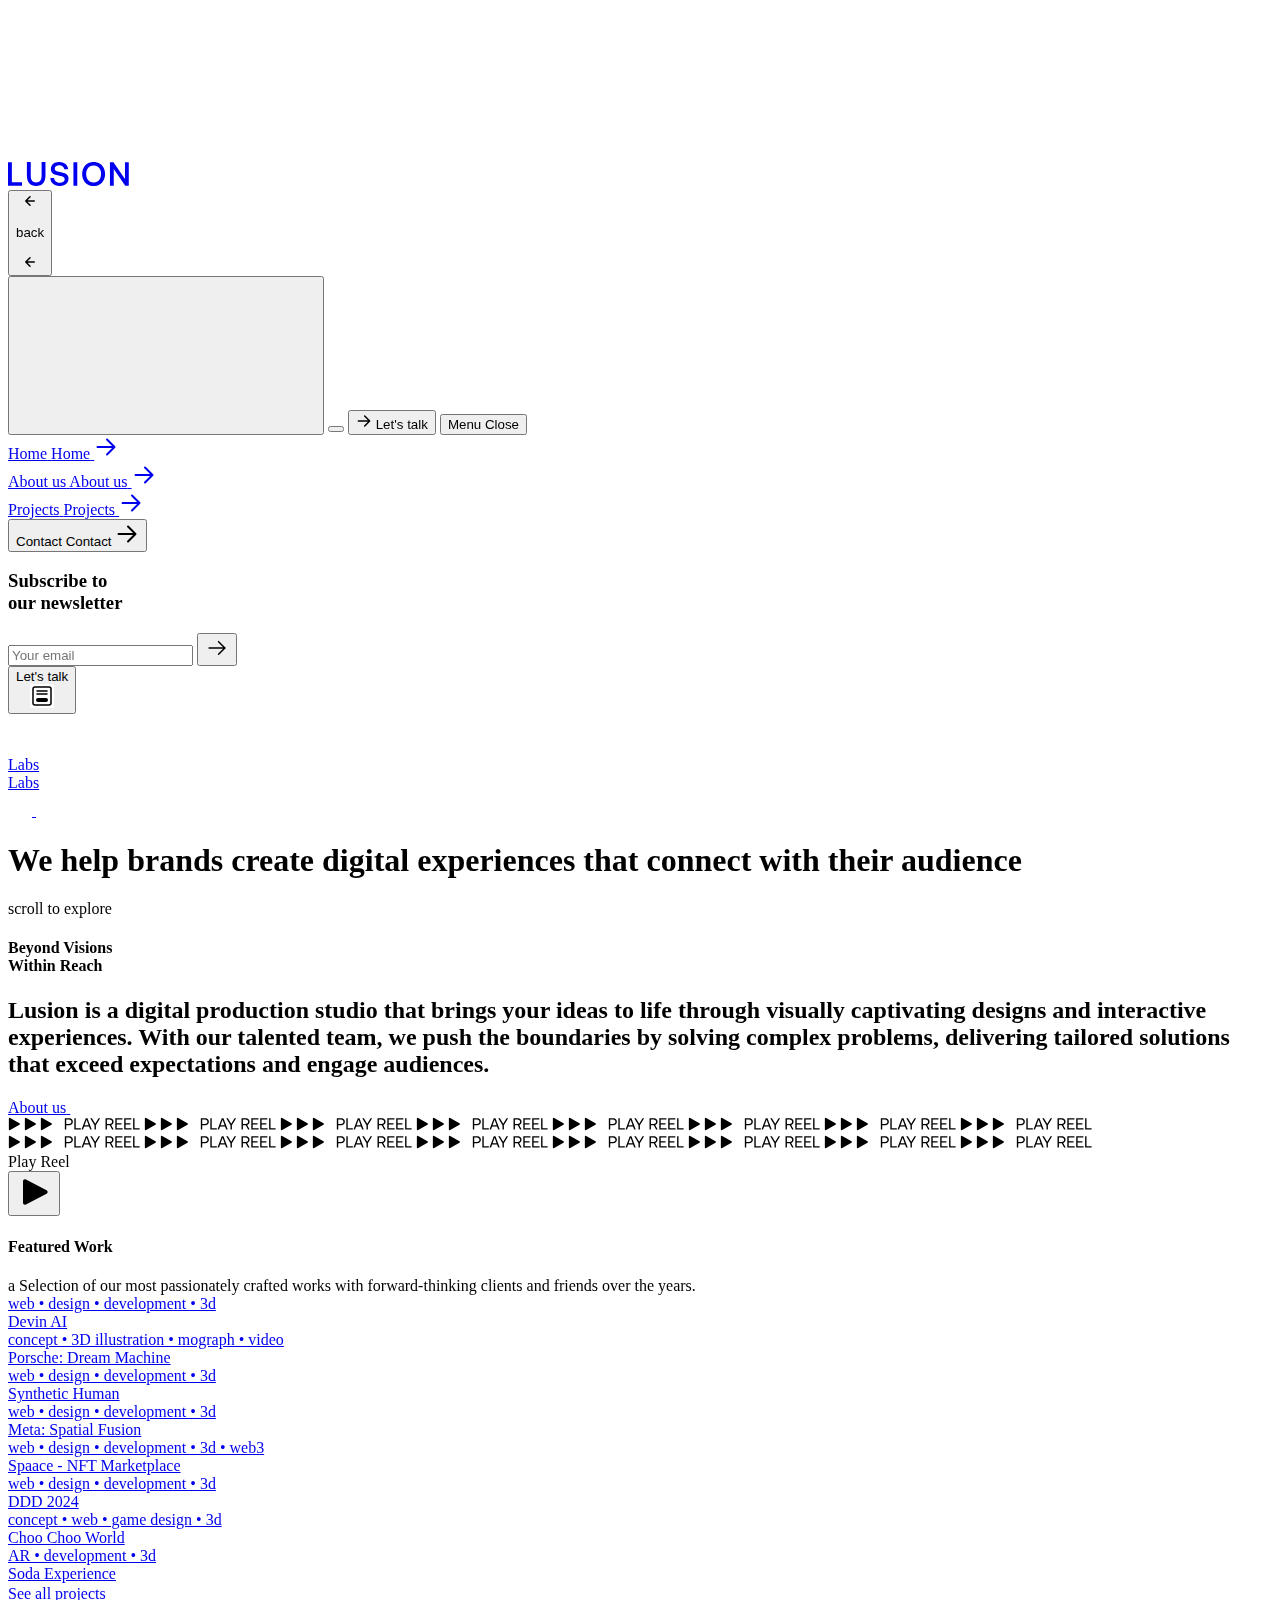
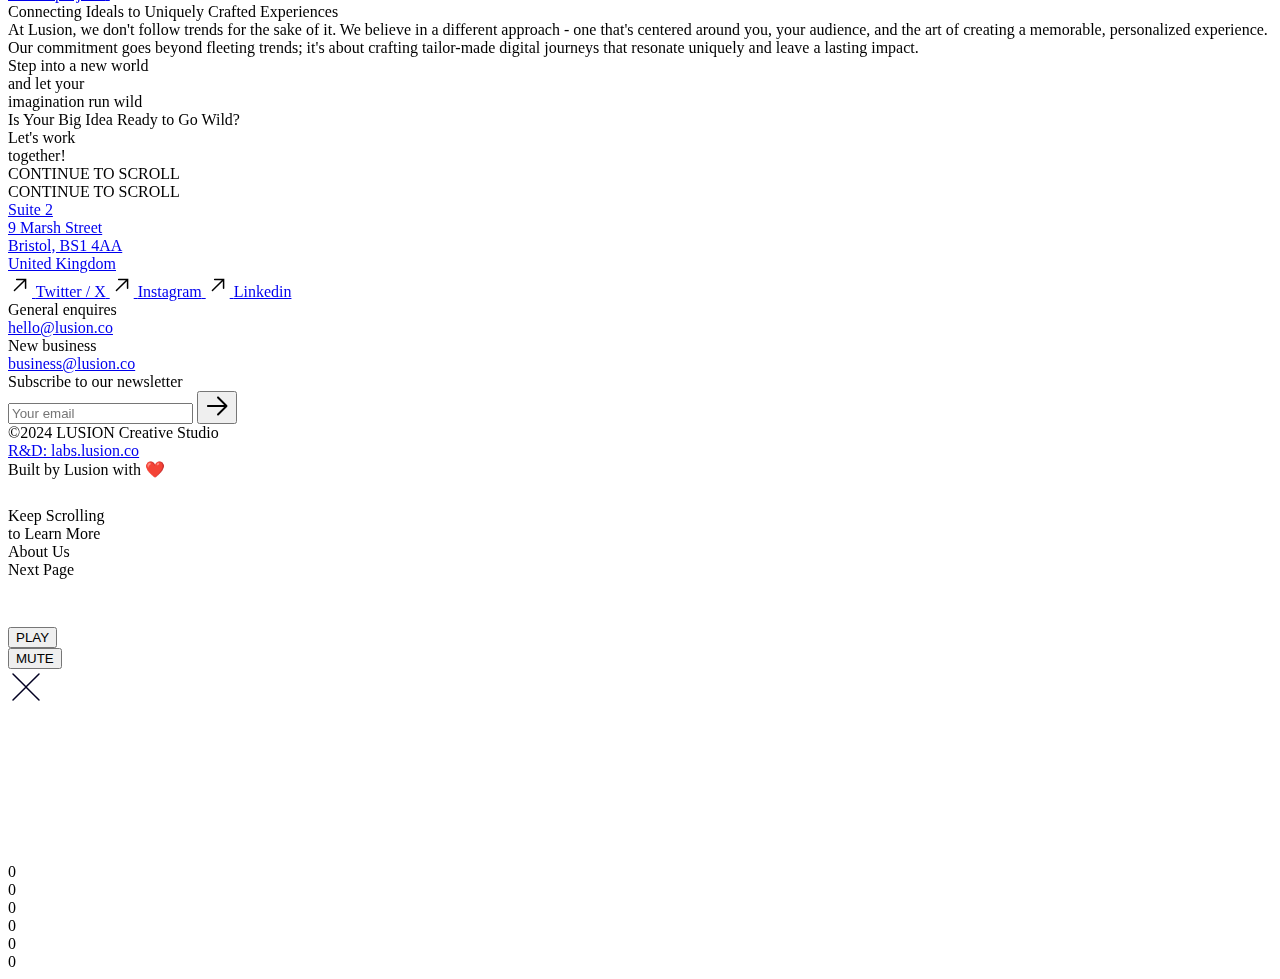
==== commit 252936e6: "Create index.html" ====
--- a/index.html
+++ b/index.html
@@ -1,30 +1,30 @@
 <!DOCTYPE html>
 <html lang="en" class="no-js">
     <head>
-        <title>Lusion - About Us</title>
+        <title>Lusion - Realise Your Creative Ideas</title>
         <meta charset="utf-8">
         <meta name="viewport" content="width=device-width, initial-scale=1.0, maximum-scale=1.0, user-scalable=no">
-        <base href="/lusions">
-        <meta name="description" content="Lusion is a boutique creative production studio with wide range of talents and capabilities for your next project.">
+        <base href="/">
+        <meta name="description" content="Lusion is a Bristol based award-winning creative production studio specializing in 3D visual storytelling and interactive web experiences.">
         <link id="apple-touch-icon" rel="apple-touch-icon" sizes="180x180" href="./assets/meta/apple-touch-icon.png">
         <link id="icon32" rel="icon" type="image/png" sizes="32x32" href="./assets/meta/favicon-32x32.png" media="(prefers-color-scheme: light)">
         <link id="icon32" rel="icon" type="image/png" sizes="32x32" href="./assets/meta/dark/favicon-32x32.png" media="(prefers-color-scheme: dark)">
         <link id="icon64" rel="icon" type="image/png" sizes="16x16" href="./assets/meta/favicon-16x16.png" media="(prefers-color-scheme: light)">
         <link id="icon64" rel="icon" type="image/png" sizes="16x16" href="./assets/meta/dark/favicon-16x16.png" media="(prefers-color-scheme: dark)">
-        <link href="./about/_astro/assets/meta/favicon.ico" rel="shortcut icon" media="(prefers-color-scheme: light)">
-        <link href="./about/_astro/assets/meta/dark/favicon.ico" rel="shortcut icon" media="(prefers-color-scheme: dark)">
-        <link id="manifest" rel="manifest" href="./about/_astro/assets/meta/site.webmanifest">
-        <link rel="mask-icon" href="./about/_astro/assets/meta/safari-pinned-tab.svg" color="#000000">
+        <link href="./assets/meta/favicon.ico" rel="shortcut icon" media="(prefers-color-scheme: light)">
+        <link href="./assets/meta/dark/favicon.ico" rel="shortcut icon" media="(prefers-color-scheme: dark)">
+        <link id="manifest" rel="manifest" href="./assets/meta/site.webmanifest">
+        <link rel="mask-icon" href="./assets/meta/safari-pinned-tab.svg" color="#000000">
         <meta name="msapplication-TileColor" content="#ffffff">
         <meta name="theme-color" content="#ffffff">
-        <meta property="og:description" content="Lusion is a boutique creative production studio with wide range of talents and capabilities for your next project.">
-        <meta property="og:image:alt" content="Lusion - About Us">
-        <meta property="og:image" content="https://drenban.github.io/lusions/about/_astro/assets/meta/social_sharing.jpg">
+        <meta property="og:description" content="Lusion is a Bristol based award-winning creative production studio specializing in 3D visual storytelling and interactive web experiences.">
+        <meta property="og:image:alt" content="Lusion - Realise Your Creative Ideas">
+        <meta property="og:image" content="https://lusion.co/assets/meta/social_sharing.jpg">
         <meta property="og:locale" content="en_US">
-        <meta property="og:site_name" content="Lusion - About Us">
-        <meta property="og:title" content="Lusion - About Us">
+        <meta property="og:site_name" content="Lusion - Realise Your Creative Ideas">
+        <meta property="og:title" content="Lusion - Realise Your Creative Ideas">
         <meta property="og:type" content="website">
-        <meta property="og:url" content="https://drenban.github.io/lusions/">
+        <meta property="og:url" content="https://lusion.co/">
         <meta name="twitter:card" content="summary_large_image">
         <link rel="sitemap" href="/sitemap-index.xml">
         <!-- Google tag (gtag.js) -->
@@ -37,8 +37,8 @@
             gtag('js', new Date());
             gtag('config', 'G-W2XC5XK9QJ');
         </script>
-        <link rel="stylesheet" href="/lusions/about.a28bae9d.css"/>
-        <script type="module" src="/lusions/hoisted.5119fb14.js"></script>
+        <link rel="stylesheet" href="/_astro/about.a28bae9d.css"/>
+        <script type="module" src="/_astro/hoisted.47b4098a.js"></script>
     </head>
     <body>
         <canvas id="canvas"></canvas>
@@ -191,487 +191,273 @@
             </header>
             <div id="page-container">
                 <div id="page-container-inner">
-                    <div id="about" class="page">
-                        <div id="about-who" class="section">
-                            <div id="about-who-subsection-container">
-                                <div id="about-crosses">
-                                    <div class="about-cross"></div>
-                                    <div class="about-cross"></div>
-                                    <div class="about-cross"></div>
-                                    <div class="about-cross"></div>
-                                    <div class="about-cross"></div>
-                                </div>
-                                <div id="about-who-subsection-we-are" class="about-who-subsection">
-                                    <div id="about-who-title-main">
-                                        <svg id="about-who-title-main-logo" xmlns="http://www.w3.org/2000/svg" viewBox="0 0 191.553 38.502"></svg>
-                                        <div id="about-who-title-main-scroll">SCROLL TO EXPLORE</div>
-                                    </div>
-                                    <div id="about-who-title-left">
-                                        <div id="about-who-title-left-1">WE ARE</div>
-                                        <div id="about-who-title-left-2">
-                                            <svg xmlns="http://www.w3.org/2000/svg" viewBox="0 0 191.553 38.502">
-                                                <path d="m0,38.178V.378h6.21v32.292h16.254v5.508H0ZM33.2155.378v21.924c0,3.564.702,6.246,2.106,8.046,1.404,1.764,3.582,2.646,6.534,2.646,2.988,0,5.184-.882,6.588-2.646,1.44-1.8,2.16-4.482,2.16-8.046V.378h6.21v21.6c0,5.4-1.278,9.504-3.834,12.312-2.52,2.808-6.228,4.212-11.124,4.212-4.86,0-8.55-1.404-11.07-4.212s-3.78-6.912-3.78-12.312V.378h6.21Zm37.6852,25.488c.18,2.232,1.08,4.032,2.7,5.4,1.656,1.332,3.798,1.998,6.42599,1.998,2.304,0,4.158-.486,5.562-1.458,1.44-1.008,2.16-2.394,2.16-4.158,0-1.26-.396-2.25-1.188-2.97-.756-.756-1.8-1.332-3.132-1.728s-3.20399-.81-5.616-1.242c-2.448-.432-4.554-.99-6.318-1.674-1.728-.72-3.15-1.8-4.266-3.24-1.08-1.44-1.62-3.33-1.62-5.67,0-2.16.55801-4.086,1.674-5.778,1.152-1.692,2.736-3.006,4.752-3.942,2.052-.936,4.392-1.404,7.02-1.404,2.7,0,5.11201.504,7.236,1.512,2.124,1.008,3.798,2.394,5.022,4.158,1.224,1.764,1.89,3.78,1.998,6.048h-6.102c-.216-1.944-1.062-3.51-2.538-4.698-1.476-1.188-3.348-1.782-5.616-1.782-2.196,0-3.96.486-5.292,1.458-1.296.936-1.944,2.268-1.944,3.996,0,1.224.37801,2.196,1.134,2.916.792.72,1.836,1.26,3.132,1.62,1.296.36,3.14999.756,5.562,1.188,2.448.432,4.554,1.008,6.318,1.728,1.764.72,3.204,1.782,4.32,3.186,1.116,1.404,1.674,3.258,1.674,5.562,0,2.232-.594,4.23-1.78201,5.994-1.188,1.764-2.844,3.15-4.96799,4.158-2.124.972-4.536,1.458-7.236,1.458-2.98801,0-5.616-.54-7.884-1.62-2.268-1.08-4.05-2.574-5.346-4.482-1.26-1.944-1.908-4.158-1.944-6.642l6.102.108ZM102.125.378h6.21v37.8h-6.21V.378Zm51.09299,18.9c0,3.672-.774,6.966-2.32199,9.882-1.548,2.916-3.726,5.202-6.53401,6.858-2.77199,1.656-5.93999,2.484-9.504,2.484s-6.75-.828-9.558-2.484c-2.772-1.656-4.932-3.942-6.48-6.858-1.548-2.916-2.322-6.21-2.322-9.882s.77399-6.966,2.322-9.882c1.548-2.916,3.708-5.202,6.48-6.858,2.808-1.656,5.994-2.484,9.558-2.484s6.73201.828,9.504,2.484c2.80801,1.656,4.98601,3.942,6.53401,6.858,1.54799,2.916,2.32199,6.21,2.32199,9.882Zm-30.348,0c0,2.628.50401,5.004,1.512,7.128,1.008,2.088,2.412,3.726,4.21201,4.914,1.836,1.152,3.924,1.728,6.26399,1.728s4.41-.576,6.21001-1.728c1.836-1.188,3.258-2.826,4.26599-4.914,1.00801-2.124,1.51201-4.5,1.51201-7.128s-.504-4.986-1.51201-7.074c-1.008-2.124-2.42999-3.762-4.26599-4.914-1.8-1.188-3.87-1.782-6.21001-1.782s-4.42799.594-6.26399,1.782c-1.8,1.152-3.204,2.79-4.21201,4.914-1.008,2.088-1.512,4.446-1.512,7.074Zm38.497,18.9V.378h5.67l18.414,26.784V.378h6.10201v37.8h-5.67l-18.414-26.784v26.784h-6.10201Z" style="fill:#fff;"></path>
-                                            </svg>
-                                        </div>
-                                        <div id="about-who-title-left-3">A CREATIVE</div>
-                                        <div id="about-who-title-left-4">
-                                            <span>PRODUCTION &nbsp;</span>
-                                            <span>STUDIO</span>
-                                        </div>
-                                    </div>
-                                    <div id="about-who-title-right">
-                                        <div class="about-who-title-right-text">NICE TO</div>
-                                        <div class="about-who-title-right-text">MEET YOU</div>
-                                    </div>
-                                </div>
-                                <div id="about-who-subsection-details" class="about-who-subsection">
-                                    <div id="about-who-desc-top">
-                                        <span class="is-italic">A world wide team</span>
-                                        <span>of</span>
-                                        <br class="is-desktop">
-                                        <span>experienced and skilled</span>
-                                        <br class="is-desktop">
-                                        <span>professionals</span>
-                                    </div>
-                                    <div id="about-who-desc-bottom">
-                                        <span>who bring a</span>
-                                        <span class="is-italic">wide</span>
-                                        <br class="is-mobile">
-                                        <span class="is-italic">range</span>
-                                        <span>of</span>
-                                        <br class="is-desktop">
-                                        <span>talents and perspectives</span>
-                                        <br class="is-desktop">
-                                        <span>to a</span>
-                                        <br class="is-mobile">
-                                        <span>project.</span>
-                                    </div>
-                                </div>
-                                <div id="about-who-subsection-team" class="about-who-subsection">
-                                    <div id="about-who-team">
-                                        <div id="about-who-team-faces"></div>
-                                        <div id="about-who-team-left">
-                                            <div class="about-who-team-left-col">
-                                                <div id="about-who-team-number">
-                                                    <div id="about-who-team-number-left">[[</div>
-                                                    <div id="about-who-team-number-center">
-                                                        <div id="about-who-team-number-center-item" class="about-who-team-number-center-item">001</div>
-                                                    </div>
-                                                    <div id="about-who-team-number-right">]]</div>
+                    <div id="home" class="page">
+                        <div id="home-hero" class="section">
+                            <h1 id="home-hero-title">We help brands create digital experiences that connect with their audience</h1>
+                            <div id="home-hero-visual-container"></div>
+                            <div id="home-hero-scroll-container">
+                                <div id="home-hero-scroll-container-crosses">
+                                    <div class="home-hero-scroll-container-cross"></div>
+                                    <div class="home-hero-scroll-container-cross"></div>
+                                    <div class="home-hero-scroll-container-cross"></div>
+                                    <div class="home-hero-scroll-container-cross"></div>
+                                </div>
+                                <div id="home-hero-scroll">scroll to explore</div>
+                            </div>
+                        </div>
+                        <div id="home-reel" class="section">
+                            <h4 id="home-reel-title">
+                                <div id="home-reel-title-inner">
+                                    <div id="home-reel-title-line-1">Beyond Visions</div>
+                                    <div id="home-reel-title-line-2">Within Reach</div>
+                                </div>
+                            </h4>
+                            <div id="home-reel-content">
+                                <h2 id="home-reel-desc">Lusion is a digital production studio that brings your ideas to life through visually captivating designs and interactive experiences. With our talented team, we push the boundaries by solving complex problems, delivering tailored solutions that exceed expectations and engage audiences.</h2>
+                                <a id="home-reel-cta" href="/about" target="_blank">
+                                    <span id="home-reel-cta-dot"></span>
+                                    <span id="home-reel-cta-text">About us</span>
+                                    <span id="home-reel-cta-arrow">
+                                        <svg xmlns="http://www.w3.org/2000/svg" width="16" height="16" fill="none" viewBox="0 0 16 16">
+                                            <path stroke="#fff" stroke-linecap="round" stroke-linejoin="round" stroke-width="2" d="M2.343 8h11.314m0 0L8.673 3.016M13.657 8l-4.984 4.984"></path>
+                                        </svg>
+                                    </span>
+                                </a>
+                            </div>
+                            <div id="home-reel-thumb-wrapper">
+                                <div id="home-reel-thumb"></div>
+                            </div>
+                            <div id="home-reel-container">
+                                <div id="home-reel-container-inner">
+                                    <div id="home-reel-video-container">
+                                        <div id="home-reel-video-container-decoration">
+                                            <div id="home-reel-video-container-top">
+                                                <div id="home-reel-video-container-crosses">
+                                                    <div class="home-reel-video-container-cross"></div>
+                                                    <div class="home-reel-video-container-cross"></div>
+                                                    <div class="home-reel-video-container-cross"></div>
+                                                    <div class="home-reel-video-container-cross"></div>
+                                                    <div class="home-reel-video-container-cross"></div>
                                                 </div>
-                                                <div id="about-who-team-info">
-                                                    <div id="about-who-team-name">
-                                                        <svg id="about-who-team-name-icon" xmlns="http://www.w3.org/2000/svg" viewBox="0 0 16 16" width="16" height="16" fill="none">
-                                                            <path fill="#fff" d="M3 3h3v3H3V3ZM10 3h3v3h-3V3ZM3 10h3v3H3v-3ZM10 10h3v3h-3v-3Z"></path>
-                                                        </svg>
-                                                        <div id="about-who-team-name-text-wrapper">
-                                                            <div id="about-who-team-name-text">Edan Kwan</div>
-                                                            <div id="about-who-team-name-placeholder"></div>
-                                                        </div>
-                                                    </div>
-                                                    <div id="about-who-team-job">
-                                                        <div id="about-who-team-job-text">
-                                                            Cofounder & <br>Creative Director
-
-                                                        </div>
-                                                        <div id="about-who-team-job-placeholder"></div>
-                                                    </div>
-                                                    <div id="about-who-team-progress">
-                                                        <div id="about-who-team-indicator">
-                                                            <div id="about-who-team-indicator-inner"></div>
-                                                        </div>
+                                                <div class="home-reel-video-container-svgs">
+                                                    <div class="home-reel-video-container-svg-wrapper">
+                                                        <svg xmlns="http://www.w3.org/2000/svg" width="132" height="14" fill="none" viewBox="0 0 132 14">
+                                                            <path fill="#000" d="M.861 1.844a.889.889 0 0 1 1.32-.777l9.282 5.156a.89.89 0 0 1 0 1.554l-9.281 5.156a.889.889 0 0 1-1.32-.777V1.844H.861Zm16 0a.888.888 0 0 1 1.32-.777l9.282 5.156a.89.89 0 0 1 0 1.554l-9.281 5.156a.889.889 0 0 1-1.32-.777l-.001-10.312Zm16 0a.888.888 0 0 1 1.32-.777l9.282 5.156a.89.89 0 0 1 0 1.554l-9.281 5.156a.889.889 0 0 1-1.32-.777l-.001-10.312ZM61.142 1.3c.736 0 1.387.144 1.952.432.565.277.997.677 1.296 1.2.31.512.464 1.115.464 1.808 0 .693-.155 1.301-.464 1.824a3.15 3.15 0 0 1-1.312 1.216c-.555.277-1.2.416-1.936.416H58.23V12.5h-1.392V1.3h4.304ZM58.23 6.916h2.784c.736 0 1.323-.197 1.76-.592.437-.395.656-.923.656-1.584s-.219-1.184-.656-1.568c-.427-.395-1.008-.592-1.744-.592h-2.8v4.336Zm8.108 5.584V1.3h1.392v9.92h5.104v1.28h-6.496Zm7.197 0 4.272-11.2h1.648l4.256 11.2h-1.488l-1.184-3.024h-4.88L74.975 12.5h-1.44Zm3.04-4.288h4.048L78.591 2.82l-2.016 5.392Zm5.694-6.928h1.632l3.296 5.568 3.344-5.568h1.568l-4.224 7.072V12.5h-1.392V8.356l-4.224-7.072Zm19.545.016c.736 0 1.386.144 1.952.432.547.26 1.004.679 1.312 1.2.309.512.464 1.115.464 1.808 0 .779-.219 1.456-.657 2.032-.426.565-1.002.95-1.727 1.152l2.512 4.576h-1.568l-2.32-4.304h-2.864V12.5h-1.393V1.3h4.289Zm-2.896 5.616h2.784c.736 0 1.322-.197 1.76-.592.437-.395.656-.923.656-1.584 0-.65-.219-1.173-.656-1.568-.438-.395-1.019-.592-1.744-.592h-2.8v4.336Zm8.389-5.616h7.136v1.28h-5.744v3.584h4.784v1.28h-4.784v3.776h5.952v1.28h-7.344V1.3Zm8.906 0h7.136v1.28h-5.744v3.584h4.784v1.28h-4.784v3.776h5.952v1.28h-7.344V1.3Zm8.906 11.2V1.3h1.392v9.92h5.104v1.28h-6.496Z"></path>
+                                                        </svg>
+                                                        <svg xmlns="http://www.w3.org/2000/svg" width="132" height="14" fill="none" viewBox="0 0 132 14">
+                                                            <path fill="#000" d="M.861 1.844a.889.889 0 0 1 1.32-.777l9.282 5.156a.89.89 0 0 1 0 1.554l-9.281 5.156a.889.889 0 0 1-1.32-.777V1.844H.861Zm16 0a.888.888 0 0 1 1.32-.777l9.282 5.156a.89.89 0 0 1 0 1.554l-9.281 5.156a.889.889 0 0 1-1.32-.777l-.001-10.312Zm16 0a.888.888 0 0 1 1.32-.777l9.282 5.156a.89.89 0 0 1 0 1.554l-9.281 5.156a.889.889 0 0 1-1.32-.777l-.001-10.312ZM61.142 1.3c.736 0 1.387.144 1.952.432.565.277.997.677 1.296 1.2.31.512.464 1.115.464 1.808 0 .693-.155 1.301-.464 1.824a3.15 3.15 0 0 1-1.312 1.216c-.555.277-1.2.416-1.936.416H58.23V12.5h-1.392V1.3h4.304ZM58.23 6.916h2.784c.736 0 1.323-.197 1.76-.592.437-.395.656-.923.656-1.584s-.219-1.184-.656-1.568c-.427-.395-1.008-.592-1.744-.592h-2.8v4.336Zm8.108 5.584V1.3h1.392v9.92h5.104v1.28h-6.496Zm7.197 0 4.272-11.2h1.648l4.256 11.2h-1.488l-1.184-3.024h-4.88L74.975 12.5h-1.44Zm3.04-4.288h4.048L78.591 2.82l-2.016 5.392Zm5.694-6.928h1.632l3.296 5.568 3.344-5.568h1.568l-4.224 7.072V12.5h-1.392V8.356l-4.224-7.072Zm19.545.016c.736 0 1.386.144 1.952.432.547.26 1.004.679 1.312 1.2.309.512.464 1.115.464 1.808 0 .779-.219 1.456-.657 2.032-.426.565-1.002.95-1.727 1.152l2.512 4.576h-1.568l-2.32-4.304h-2.864V12.5h-1.393V1.3h4.289Zm-2.896 5.616h2.784c.736 0 1.322-.197 1.76-.592.437-.395.656-.923.656-1.584 0-.65-.219-1.173-.656-1.568-.438-.395-1.019-.592-1.744-.592h-2.8v4.336Zm8.389-5.616h7.136v1.28h-5.744v3.584h4.784v1.28h-4.784v3.776h5.952v1.28h-7.344V1.3Zm8.906 0h7.136v1.28h-5.744v3.584h4.784v1.28h-4.784v3.776h5.952v1.28h-7.344V1.3Zm8.906 11.2V1.3h1.392v9.92h5.104v1.28h-6.496Z"></path>
+                                                        </svg>
+                                                        <svg xmlns="http://www.w3.org/2000/svg" width="132" height="14" fill="none" viewBox="0 0 132 14">
+                                                            <path fill="#000" d="M.861 1.844a.889.889 0 0 1 1.32-.777l9.282 5.156a.89.89 0 0 1 0 1.554l-9.281 5.156a.889.889 0 0 1-1.32-.777V1.844H.861Zm16 0a.888.888 0 0 1 1.32-.777l9.282 5.156a.89.89 0 0 1 0 1.554l-9.281 5.156a.889.889 0 0 1-1.32-.777l-.001-10.312Zm16 0a.888.888 0 0 1 1.32-.777l9.282 5.156a.89.89 0 0 1 0 1.554l-9.281 5.156a.889.889 0 0 1-1.32-.777l-.001-10.312ZM61.142 1.3c.736 0 1.387.144 1.952.432.565.277.997.677 1.296 1.2.31.512.464 1.115.464 1.808 0 .693-.155 1.301-.464 1.824a3.15 3.15 0 0 1-1.312 1.216c-.555.277-1.2.416-1.936.416H58.23V12.5h-1.392V1.3h4.304ZM58.23 6.916h2.784c.736 0 1.323-.197 1.76-.592.437-.395.656-.923.656-1.584s-.219-1.184-.656-1.568c-.427-.395-1.008-.592-1.744-.592h-2.8v4.336Zm8.108 5.584V1.3h1.392v9.92h5.104v1.28h-6.496Zm7.197 0 4.272-11.2h1.648l4.256 11.2h-1.488l-1.184-3.024h-4.88L74.975 12.5h-1.44Zm3.04-4.288h4.048L78.591 2.82l-2.016 5.392Zm5.694-6.928h1.632l3.296 5.568 3.344-5.568h1.568l-4.224 7.072V12.5h-1.392V8.356l-4.224-7.072Zm19.545.016c.736 0 1.386.144 1.952.432.547.26 1.004.679 1.312 1.2.309.512.464 1.115.464 1.808 0 .779-.219 1.456-.657 2.032-.426.565-1.002.95-1.727 1.152l2.512 4.576h-1.568l-2.32-4.304h-2.864V12.5h-1.393V1.3h4.289Zm-2.896 5.616h2.784c.736 0 1.322-.197 1.76-.592.437-.395.656-.923.656-1.584 0-.65-.219-1.173-.656-1.568-.438-.395-1.019-.592-1.744-.592h-2.8v4.336Zm8.389-5.616h7.136v1.28h-5.744v3.584h4.784v1.28h-4.784v3.776h5.952v1.28h-7.344V1.3Zm8.906 0h7.136v1.28h-5.744v3.584h4.784v1.28h-4.784v3.776h5.952v1.28h-7.344V1.3Zm8.906 11.2V1.3h1.392v9.92h5.104v1.28h-6.496Z"></path>
+                                                        </svg>
+                                                        <svg xmlns="http://www.w3.org/2000/svg" width="132" height="14" fill="none" viewBox="0 0 132 14">
+                                                            <path fill="#000" d="M.861 1.844a.889.889 0 0 1 1.32-.777l9.282 5.156a.89.89 0 0 1 0 1.554l-9.281 5.156a.889.889 0 0 1-1.32-.777V1.844H.861Zm16 0a.888.888 0 0 1 1.32-.777l9.282 5.156a.89.89 0 0 1 0 1.554l-9.281 5.156a.889.889 0 0 1-1.32-.777l-.001-10.312Zm16 0a.888.888 0 0 1 1.32-.777l9.282 5.156a.89.89 0 0 1 0 1.554l-9.281 5.156a.889.889 0 0 1-1.32-.777l-.001-10.312ZM61.142 1.3c.736 0 1.387.144 1.952.432.565.277.997.677 1.296 1.2.31.512.464 1.115.464 1.808 0 .693-.155 1.301-.464 1.824a3.15 3.15 0 0 1-1.312 1.216c-.555.277-1.2.416-1.936.416H58.23V12.5h-1.392V1.3h4.304ZM58.23 6.916h2.784c.736 0 1.323-.197 1.76-.592.437-.395.656-.923.656-1.584s-.219-1.184-.656-1.568c-.427-.395-1.008-.592-1.744-.592h-2.8v4.336Zm8.108 5.584V1.3h1.392v9.92h5.104v1.28h-6.496Zm7.197 0 4.272-11.2h1.648l4.256 11.2h-1.488l-1.184-3.024h-4.88L74.975 12.5h-1.44Zm3.04-4.288h4.048L78.591 2.82l-2.016 5.392Zm5.694-6.928h1.632l3.296 5.568 3.344-5.568h1.568l-4.224 7.072V12.5h-1.392V8.356l-4.224-7.072Zm19.545.016c.736 0 1.386.144 1.952.432.547.26 1.004.679 1.312 1.2.309.512.464 1.115.464 1.808 0 .779-.219 1.456-.657 2.032-.426.565-1.002.95-1.727 1.152l2.512 4.576h-1.568l-2.32-4.304h-2.864V12.5h-1.393V1.3h4.289Zm-2.896 5.616h2.784c.736 0 1.322-.197 1.76-.592.437-.395.656-.923.656-1.584 0-.65-.219-1.173-.656-1.568-.438-.395-1.019-.592-1.744-.592h-2.8v4.336Zm8.389-5.616h7.136v1.28h-5.744v3.584h4.784v1.28h-4.784v3.776h5.952v1.28h-7.344V1.3Zm8.906 0h7.136v1.28h-5.744v3.584h4.784v1.28h-4.784v3.776h5.952v1.28h-7.344V1.3Zm8.906 11.2V1.3h1.392v9.92h5.104v1.28h-6.496Z"></path>
+                                                        </svg>
+                                                        <svg xmlns="http://www.w3.org/2000/svg" width="132" height="14" fill="none" viewBox="0 0 132 14">
+                                                            <path fill="#000" d="M.861 1.844a.889.889 0 0 1 1.32-.777l9.282 5.156a.89.89 0 0 1 0 1.554l-9.281 5.156a.889.889 0 0 1-1.32-.777V1.844H.861Zm16 0a.888.888 0 0 1 1.32-.777l9.282 5.156a.89.89 0 0 1 0 1.554l-9.281 5.156a.889.889 0 0 1-1.32-.777l-.001-10.312Zm16 0a.888.888 0 0 1 1.32-.777l9.282 5.156a.89.89 0 0 1 0 1.554l-9.281 5.156a.889.889 0 0 1-1.32-.777l-.001-10.312ZM61.142 1.3c.736 0 1.387.144 1.952.432.565.277.997.677 1.296 1.2.31.512.464 1.115.464 1.808 0 .693-.155 1.301-.464 1.824a3.15 3.15 0 0 1-1.312 1.216c-.555.277-1.2.416-1.936.416H58.23V12.5h-1.392V1.3h4.304ZM58.23 6.916h2.784c.736 0 1.323-.197 1.76-.592.437-.395.656-.923.656-1.584s-.219-1.184-.656-1.568c-.427-.395-1.008-.592-1.744-.592h-2.8v4.336Zm8.108 5.584V1.3h1.392v9.92h5.104v1.28h-6.496Zm7.197 0 4.272-11.2h1.648l4.256 11.2h-1.488l-1.184-3.024h-4.88L74.975 12.5h-1.44Zm3.04-4.288h4.048L78.591 2.82l-2.016 5.392Zm5.694-6.928h1.632l3.296 5.568 3.344-5.568h1.568l-4.224 7.072V12.5h-1.392V8.356l-4.224-7.072Zm19.545.016c.736 0 1.386.144 1.952.432.547.26 1.004.679 1.312 1.2.309.512.464 1.115.464 1.808 0 .779-.219 1.456-.657 2.032-.426.565-1.002.95-1.727 1.152l2.512 4.576h-1.568l-2.32-4.304h-2.864V12.5h-1.393V1.3h4.289Zm-2.896 5.616h2.784c.736 0 1.322-.197 1.76-.592.437-.395.656-.923.656-1.584 0-.65-.219-1.173-.656-1.568-.438-.395-1.019-.592-1.744-.592h-2.8v4.336Zm8.389-5.616h7.136v1.28h-5.744v3.584h4.784v1.28h-4.784v3.776h5.952v1.28h-7.344V1.3Zm8.906 0h7.136v1.28h-5.744v3.584h4.784v1.28h-4.784v3.776h5.952v1.28h-7.344V1.3Zm8.906 11.2V1.3h1.392v9.92h5.104v1.28h-6.496Z"></path>
+                                                        </svg>
+                                                        <svg xmlns="http://www.w3.org/2000/svg" width="132" height="14" fill="none" viewBox="0 0 132 14">
+                                                            <path fill="#000" d="M.861 1.844a.889.889 0 0 1 1.32-.777l9.282 5.156a.89.89 0 0 1 0 1.554l-9.281 5.156a.889.889 0 0 1-1.32-.777V1.844H.861Zm16 0a.888.888 0 0 1 1.32-.777l9.282 5.156a.89.89 0 0 1 0 1.554l-9.281 5.156a.889.889 0 0 1-1.32-.777l-.001-10.312Zm16 0a.888.888 0 0 1 1.32-.777l9.282 5.156a.89.89 0 0 1 0 1.554l-9.281 5.156a.889.889 0 0 1-1.32-.777l-.001-10.312ZM61.142 1.3c.736 0 1.387.144 1.952.432.565.277.997.677 1.296 1.2.31.512.464 1.115.464 1.808 0 .693-.155 1.301-.464 1.824a3.15 3.15 0 0 1-1.312 1.216c-.555.277-1.2.416-1.936.416H58.23V12.5h-1.392V1.3h4.304ZM58.23 6.916h2.784c.736 0 1.323-.197 1.76-.592.437-.395.656-.923.656-1.584s-.219-1.184-.656-1.568c-.427-.395-1.008-.592-1.744-.592h-2.8v4.336Zm8.108 5.584V1.3h1.392v9.92h5.104v1.28h-6.496Zm7.197 0 4.272-11.2h1.648l4.256 11.2h-1.488l-1.184-3.024h-4.88L74.975 12.5h-1.44Zm3.04-4.288h4.048L78.591 2.82l-2.016 5.392Zm5.694-6.928h1.632l3.296 5.568 3.344-5.568h1.568l-4.224 7.072V12.5h-1.392V8.356l-4.224-7.072Zm19.545.016c.736 0 1.386.144 1.952.432.547.26 1.004.679 1.312 1.2.309.512.464 1.115.464 1.808 0 .779-.219 1.456-.657 2.032-.426.565-1.002.95-1.727 1.152l2.512 4.576h-1.568l-2.32-4.304h-2.864V12.5h-1.393V1.3h4.289Zm-2.896 5.616h2.784c.736 0 1.322-.197 1.76-.592.437-.395.656-.923.656-1.584 0-.65-.219-1.173-.656-1.568-.438-.395-1.019-.592-1.744-.592h-2.8v4.336Zm8.389-5.616h7.136v1.28h-5.744v3.584h4.784v1.28h-4.784v3.776h5.952v1.28h-7.344V1.3Zm8.906 0h7.136v1.28h-5.744v3.584h4.784v1.28h-4.784v3.776h5.952v1.28h-7.344V1.3Zm8.906 11.2V1.3h1.392v9.92h5.104v1.28h-6.496Z"></path>
+                                                        </svg>
+                                                        <svg xmlns="http://www.w3.org/2000/svg" width="132" height="14" fill="none" viewBox="0 0 132 14">
+                                                            <path fill="#000" d="M.861 1.844a.889.889 0 0 1 1.32-.777l9.282 5.156a.89.89 0 0 1 0 1.554l-9.281 5.156a.889.889 0 0 1-1.32-.777V1.844H.861Zm16 0a.888.888 0 0 1 1.32-.777l9.282 5.156a.89.89 0 0 1 0 1.554l-9.281 5.156a.889.889 0 0 1-1.32-.777l-.001-10.312Zm16 0a.888.888 0 0 1 1.32-.777l9.282 5.156a.89.89 0 0 1 0 1.554l-9.281 5.156a.889.889 0 0 1-1.32-.777l-.001-10.312ZM61.142 1.3c.736 0 1.387.144 1.952.432.565.277.997.677 1.296 1.2.31.512.464 1.115.464 1.808 0 .693-.155 1.301-.464 1.824a3.15 3.15 0 0 1-1.312 1.216c-.555.277-1.2.416-1.936.416H58.23V12.5h-1.392V1.3h4.304ZM58.23 6.916h2.784c.736 0 1.323-.197 1.76-.592.437-.395.656-.923.656-1.584s-.219-1.184-.656-1.568c-.427-.395-1.008-.592-1.744-.592h-2.8v4.336Zm8.108 5.584V1.3h1.392v9.92h5.104v1.28h-6.496Zm7.197 0 4.272-11.2h1.648l4.256 11.2h-1.488l-1.184-3.024h-4.88L74.975 12.5h-1.44Zm3.04-4.288h4.048L78.591 2.82l-2.016 5.392Zm5.694-6.928h1.632l3.296 5.568 3.344-5.568h1.568l-4.224 7.072V12.5h-1.392V8.356l-4.224-7.072Zm19.545.016c.736 0 1.386.144 1.952.432.547.26 1.004.679 1.312 1.2.309.512.464 1.115.464 1.808 0 .779-.219 1.456-.657 2.032-.426.565-1.002.95-1.727 1.152l2.512 4.576h-1.568l-2.32-4.304h-2.864V12.5h-1.393V1.3h4.289Zm-2.896 5.616h2.784c.736 0 1.322-.197 1.76-.592.437-.395.656-.923.656-1.584 0-.65-.219-1.173-.656-1.568-.438-.395-1.019-.592-1.744-.592h-2.8v4.336Zm8.389-5.616h7.136v1.28h-5.744v3.584h4.784v1.28h-4.784v3.776h5.952v1.28h-7.344V1.3Zm8.906 0h7.136v1.28h-5.744v3.584h4.784v1.28h-4.784v3.776h5.952v1.28h-7.344V1.3Zm8.906 11.2V1.3h1.392v9.92h5.104v1.28h-6.496Z"></path>
+                                                        </svg>
+                                                        <svg xmlns="http://www.w3.org/2000/svg" width="132" height="14" fill="none" viewBox="0 0 132 14">
+                                                            <path fill="#000" d="M.861 1.844a.889.889 0 0 1 1.32-.777l9.282 5.156a.89.89 0 0 1 0 1.554l-9.281 5.156a.889.889 0 0 1-1.32-.777V1.844H.861Zm16 0a.888.888 0 0 1 1.32-.777l9.282 5.156a.89.89 0 0 1 0 1.554l-9.281 5.156a.889.889 0 0 1-1.32-.777l-.001-10.312Zm16 0a.888.888 0 0 1 1.32-.777l9.282 5.156a.89.89 0 0 1 0 1.554l-9.281 5.156a.889.889 0 0 1-1.32-.777l-.001-10.312ZM61.142 1.3c.736 0 1.387.144 1.952.432.565.277.997.677 1.296 1.2.31.512.464 1.115.464 1.808 0 .693-.155 1.301-.464 1.824a3.15 3.15 0 0 1-1.312 1.216c-.555.277-1.2.416-1.936.416H58.23V12.5h-1.392V1.3h4.304ZM58.23 6.916h2.784c.736 0 1.323-.197 1.76-.592.437-.395.656-.923.656-1.584s-.219-1.184-.656-1.568c-.427-.395-1.008-.592-1.744-.592h-2.8v4.336Zm8.108 5.584V1.3h1.392v9.92h5.104v1.28h-6.496Zm7.197 0 4.272-11.2h1.648l4.256 11.2h-1.488l-1.184-3.024h-4.88L74.975 12.5h-1.44Zm3.04-4.288h4.048L78.591 2.82l-2.016 5.392Zm5.694-6.928h1.632l3.296 5.568 3.344-5.568h1.568l-4.224 7.072V12.5h-1.392V8.356l-4.224-7.072Zm19.545.016c.736 0 1.386.144 1.952.432.547.26 1.004.679 1.312 1.2.309.512.464 1.115.464 1.808 0 .779-.219 1.456-.657 2.032-.426.565-1.002.95-1.727 1.152l2.512 4.576h-1.568l-2.32-4.304h-2.864V12.5h-1.393V1.3h4.289Zm-2.896 5.616h2.784c.736 0 1.322-.197 1.76-.592.437-.395.656-.923.656-1.584 0-.65-.219-1.173-.656-1.568-.438-.395-1.019-.592-1.744-.592h-2.8v4.336Zm8.389-5.616h7.136v1.28h-5.744v3.584h4.784v1.28h-4.784v3.776h5.952v1.28h-7.344V1.3Zm8.906 0h7.136v1.28h-5.744v3.584h4.784v1.28h-4.784v3.776h5.952v1.28h-7.344V1.3Zm8.906 11.2V1.3h1.392v9.92h5.104v1.28h-6.496Z"></path>
+                                                        </svg>
                                                     </div>
                                                 </div>
                                             </div>
-                                            <div class="about-who-team-left-col">
-                                                <div id="about-who-team-top-compass"></div>
-                                                <div id="about-who-team-bottom-compass"></div>
+                                            <div id="home-reel-video-container-bottom">
+                                                <div id="home-reel-video-container-crosses">
+                                                    <div class="home-reel-video-container-cross"></div>
+                                                    <div class="home-reel-video-container-cross"></div>
+                                                    <div class="home-reel-video-container-cross"></div>
+                                                    <div class="home-reel-video-container-cross"></div>
+                                                    <div class="home-reel-video-container-cross"></div>
+                                                </div>
+                                                <div class="home-reel-video-container-svgs">
+                                                    <div class="home-reel-video-container-svg-wrapper">
+                                                        <svg xmlns="http://www.w3.org/2000/svg" width="132" height="14" fill="none" viewBox="0 0 132 14">
+                                                            <path fill="#000" d="M.861 1.844a.889.889 0 0 1 1.32-.777l9.282 5.156a.89.89 0 0 1 0 1.554l-9.281 5.156a.889.889 0 0 1-1.32-.777V1.844H.861Zm16 0a.888.888 0 0 1 1.32-.777l9.282 5.156a.89.89 0 0 1 0 1.554l-9.281 5.156a.889.889 0 0 1-1.32-.777l-.001-10.312Zm16 0a.888.888 0 0 1 1.32-.777l9.282 5.156a.89.89 0 0 1 0 1.554l-9.281 5.156a.889.889 0 0 1-1.32-.777l-.001-10.312ZM61.142 1.3c.736 0 1.387.144 1.952.432.565.277.997.677 1.296 1.2.31.512.464 1.115.464 1.808 0 .693-.155 1.301-.464 1.824a3.15 3.15 0 0 1-1.312 1.216c-.555.277-1.2.416-1.936.416H58.23V12.5h-1.392V1.3h4.304ZM58.23 6.916h2.784c.736 0 1.323-.197 1.76-.592.437-.395.656-.923.656-1.584s-.219-1.184-.656-1.568c-.427-.395-1.008-.592-1.744-.592h-2.8v4.336Zm8.108 5.584V1.3h1.392v9.92h5.104v1.28h-6.496Zm7.197 0 4.272-11.2h1.648l4.256 11.2h-1.488l-1.184-3.024h-4.88L74.975 12.5h-1.44Zm3.04-4.288h4.048L78.591 2.82l-2.016 5.392Zm5.694-6.928h1.632l3.296 5.568 3.344-5.568h1.568l-4.224 7.072V12.5h-1.392V8.356l-4.224-7.072Zm19.545.016c.736 0 1.386.144 1.952.432.547.26 1.004.679 1.312 1.2.309.512.464 1.115.464 1.808 0 .779-.219 1.456-.657 2.032-.426.565-1.002.95-1.727 1.152l2.512 4.576h-1.568l-2.32-4.304h-2.864V12.5h-1.393V1.3h4.289Zm-2.896 5.616h2.784c.736 0 1.322-.197 1.76-.592.437-.395.656-.923.656-1.584 0-.65-.219-1.173-.656-1.568-.438-.395-1.019-.592-1.744-.592h-2.8v4.336Zm8.389-5.616h7.136v1.28h-5.744v3.584h4.784v1.28h-4.784v3.776h5.952v1.28h-7.344V1.3Zm8.906 0h7.136v1.28h-5.744v3.584h4.784v1.28h-4.784v3.776h5.952v1.28h-7.344V1.3Zm8.906 11.2V1.3h1.392v9.92h5.104v1.28h-6.496Z"></path>
+                                                        </svg>
+                                                        <svg xmlns="http://www.w3.org/2000/svg" width="132" height="14" fill="none" viewBox="0 0 132 14">
+                                                            <path fill="#000" d="M.861 1.844a.889.889 0 0 1 1.32-.777l9.282 5.156a.89.89 0 0 1 0 1.554l-9.281 5.156a.889.889 0 0 1-1.32-.777V1.844H.861Zm16 0a.888.888 0 0 1 1.32-.777l9.282 5.156a.89.89 0 0 1 0 1.554l-9.281 5.156a.889.889 0 0 1-1.32-.777l-.001-10.312Zm16 0a.888.888 0 0 1 1.32-.777l9.282 5.156a.89.89 0 0 1 0 1.554l-9.281 5.156a.889.889 0 0 1-1.32-.777l-.001-10.312ZM61.142 1.3c.736 0 1.387.144 1.952.432.565.277.997.677 1.296 1.2.31.512.464 1.115.464 1.808 0 .693-.155 1.301-.464 1.824a3.15 3.15 0 0 1-1.312 1.216c-.555.277-1.2.416-1.936.416H58.23V12.5h-1.392V1.3h4.304ZM58.23 6.916h2.784c.736 0 1.323-.197 1.76-.592.437-.395.656-.923.656-1.584s-.219-1.184-.656-1.568c-.427-.395-1.008-.592-1.744-.592h-2.8v4.336Zm8.108 5.584V1.3h1.392v9.92h5.104v1.28h-6.496Zm7.197 0 4.272-11.2h1.648l4.256 11.2h-1.488l-1.184-3.024h-4.88L74.975 12.5h-1.44Zm3.04-4.288h4.048L78.591 2.82l-2.016 5.392Zm5.694-6.928h1.632l3.296 5.568 3.344-5.568h1.568l-4.224 7.072V12.5h-1.392V8.356l-4.224-7.072Zm19.545.016c.736 0 1.386.144 1.952.432.547.26 1.004.679 1.312 1.2.309.512.464 1.115.464 1.808 0 .779-.219 1.456-.657 2.032-.426.565-1.002.95-1.727 1.152l2.512 4.576h-1.568l-2.32-4.304h-2.864V12.5h-1.393V1.3h4.289Zm-2.896 5.616h2.784c.736 0 1.322-.197 1.76-.592.437-.395.656-.923.656-1.584 0-.65-.219-1.173-.656-1.568-.438-.395-1.019-.592-1.744-.592h-2.8v4.336Zm8.389-5.616h7.136v1.28h-5.744v3.584h4.784v1.28h-4.784v3.776h5.952v1.28h-7.344V1.3Zm8.906 0h7.136v1.28h-5.744v3.584h4.784v1.28h-4.784v3.776h5.952v1.28h-7.344V1.3Zm8.906 11.2V1.3h1.392v9.92h5.104v1.28h-6.496Z"></path>
+                                                        </svg>
+                                                        <svg xmlns="http://www.w3.org/2000/svg" width="132" height="14" fill="none" viewBox="0 0 132 14">
+                                                            <path fill="#000" d="M.861 1.844a.889.889 0 0 1 1.32-.777l9.282 5.156a.89.89 0 0 1 0 1.554l-9.281 5.156a.889.889 0 0 1-1.32-.777V1.844H.861Zm16 0a.888.888 0 0 1 1.32-.777l9.282 5.156a.89.89 0 0 1 0 1.554l-9.281 5.156a.889.889 0 0 1-1.32-.777l-.001-10.312Zm16 0a.888.888 0 0 1 1.32-.777l9.282 5.156a.89.89 0 0 1 0 1.554l-9.281 5.156a.889.889 0 0 1-1.32-.777l-.001-10.312ZM61.142 1.3c.736 0 1.387.144 1.952.432.565.277.997.677 1.296 1.2.31.512.464 1.115.464 1.808 0 .693-.155 1.301-.464 1.824a3.15 3.15 0 0 1-1.312 1.216c-.555.277-1.2.416-1.936.416H58.23V12.5h-1.392V1.3h4.304ZM58.23 6.916h2.784c.736 0 1.323-.197 1.76-.592.437-.395.656-.923.656-1.584s-.219-1.184-.656-1.568c-.427-.395-1.008-.592-1.744-.592h-2.8v4.336Zm8.108 5.584V1.3h1.392v9.92h5.104v1.28h-6.496Zm7.197 0 4.272-11.2h1.648l4.256 11.2h-1.488l-1.184-3.024h-4.88L74.975 12.5h-1.44Zm3.04-4.288h4.048L78.591 2.82l-2.016 5.392Zm5.694-6.928h1.632l3.296 5.568 3.344-5.568h1.568l-4.224 7.072V12.5h-1.392V8.356l-4.224-7.072Zm19.545.016c.736 0 1.386.144 1.952.432.547.26 1.004.679 1.312 1.2.309.512.464 1.115.464 1.808 0 .779-.219 1.456-.657 2.032-.426.565-1.002.95-1.727 1.152l2.512 4.576h-1.568l-2.32-4.304h-2.864V12.5h-1.393V1.3h4.289Zm-2.896 5.616h2.784c.736 0 1.322-.197 1.76-.592.437-.395.656-.923.656-1.584 0-.65-.219-1.173-.656-1.568-.438-.395-1.019-.592-1.744-.592h-2.8v4.336Zm8.389-5.616h7.136v1.28h-5.744v3.584h4.784v1.28h-4.784v3.776h5.952v1.28h-7.344V1.3Zm8.906 0h7.136v1.28h-5.744v3.584h4.784v1.28h-4.784v3.776h5.952v1.28h-7.344V1.3Zm8.906 11.2V1.3h1.392v9.92h5.104v1.28h-6.496Z"></path>
+                                                        </svg>
+                                                        <svg xmlns="http://www.w3.org/2000/svg" width="132" height="14" fill="none" viewBox="0 0 132 14">
+                                                            <path fill="#000" d="M.861 1.844a.889.889 0 0 1 1.32-.777l9.282 5.156a.89.89 0 0 1 0 1.554l-9.281 5.156a.889.889 0 0 1-1.32-.777V1.844H.861Zm16 0a.888.888 0 0 1 1.32-.777l9.282 5.156a.89.89 0 0 1 0 1.554l-9.281 5.156a.889.889 0 0 1-1.32-.777l-.001-10.312Zm16 0a.888.888 0 0 1 1.32-.777l9.282 5.156a.89.89 0 0 1 0 1.554l-9.281 5.156a.889.889 0 0 1-1.32-.777l-.001-10.312ZM61.142 1.3c.736 0 1.387.144 1.952.432.565.277.997.677 1.296 1.2.31.512.464 1.115.464 1.808 0 .693-.155 1.301-.464 1.824a3.15 3.15 0 0 1-1.312 1.216c-.555.277-1.2.416-1.936.416H58.23V12.5h-1.392V1.3h4.304ZM58.23 6.916h2.784c.736 0 1.323-.197 1.76-.592.437-.395.656-.923.656-1.584s-.219-1.184-.656-1.568c-.427-.395-1.008-.592-1.744-.592h-2.8v4.336Zm8.108 5.584V1.3h1.392v9.92h5.104v1.28h-6.496Zm7.197 0 4.272-11.2h1.648l4.256 11.2h-1.488l-1.184-3.024h-4.88L74.975 12.5h-1.44Zm3.04-4.288h4.048L78.591 2.82l-2.016 5.392Zm5.694-6.928h1.632l3.296 5.568 3.344-5.568h1.568l-4.224 7.072V12.5h-1.392V8.356l-4.224-7.072Zm19.545.016c.736 0 1.386.144 1.952.432.547.26 1.004.679 1.312 1.2.309.512.464 1.115.464 1.808 0 .779-.219 1.456-.657 2.032-.426.565-1.002.95-1.727 1.152l2.512 4.576h-1.568l-2.32-4.304h-2.864V12.5h-1.393V1.3h4.289Zm-2.896 5.616h2.784c.736 0 1.322-.197 1.76-.592.437-.395.656-.923.656-1.584 0-.65-.219-1.173-.656-1.568-.438-.395-1.019-.592-1.744-.592h-2.8v4.336Zm8.389-5.616h7.136v1.28h-5.744v3.584h4.784v1.28h-4.784v3.776h5.952v1.28h-7.344V1.3Zm8.906 0h7.136v1.28h-5.744v3.584h4.784v1.28h-4.784v3.776h5.952v1.28h-7.344V1.3Zm8.906 11.2V1.3h1.392v9.92h5.104v1.28h-6.496Z"></path>
+                                                        </svg>
+                                                        <svg xmlns="http://www.w3.org/2000/svg" width="132" height="14" fill="none" viewBox="0 0 132 14">
+                                                            <path fill="#000" d="M.861 1.844a.889.889 0 0 1 1.32-.777l9.282 5.156a.89.89 0 0 1 0 1.554l-9.281 5.156a.889.889 0 0 1-1.32-.777V1.844H.861Zm16 0a.888.888 0 0 1 1.32-.777l9.282 5.156a.89.89 0 0 1 0 1.554l-9.281 5.156a.889.889 0 0 1-1.32-.777l-.001-10.312Zm16 0a.888.888 0 0 1 1.32-.777l9.282 5.156a.89.89 0 0 1 0 1.554l-9.281 5.156a.889.889 0 0 1-1.32-.777l-.001-10.312ZM61.142 1.3c.736 0 1.387.144 1.952.432.565.277.997.677 1.296 1.2.31.512.464 1.115.464 1.808 0 .693-.155 1.301-.464 1.824a3.15 3.15 0 0 1-1.312 1.216c-.555.277-1.2.416-1.936.416H58.23V12.5h-1.392V1.3h4.304ZM58.23 6.916h2.784c.736 0 1.323-.197 1.76-.592.437-.395.656-.923.656-1.584s-.219-1.184-.656-1.568c-.427-.395-1.008-.592-1.744-.592h-2.8v4.336Zm8.108 5.584V1.3h1.392v9.92h5.104v1.28h-6.496Zm7.197 0 4.272-11.2h1.648l4.256 11.2h-1.488l-1.184-3.024h-4.88L74.975 12.5h-1.44Zm3.04-4.288h4.048L78.591 2.82l-2.016 5.392Zm5.694-6.928h1.632l3.296 5.568 3.344-5.568h1.568l-4.224 7.072V12.5h-1.392V8.356l-4.224-7.072Zm19.545.016c.736 0 1.386.144 1.952.432.547.26 1.004.679 1.312 1.2.309.512.464 1.115.464 1.808 0 .779-.219 1.456-.657 2.032-.426.565-1.002.95-1.727 1.152l2.512 4.576h-1.568l-2.32-4.304h-2.864V12.5h-1.393V1.3h4.289Zm-2.896 5.616h2.784c.736 0 1.322-.197 1.76-.592.437-.395.656-.923.656-1.584 0-.65-.219-1.173-.656-1.568-.438-.395-1.019-.592-1.744-.592h-2.8v4.336Zm8.389-5.616h7.136v1.28h-5.744v3.584h4.784v1.28h-4.784v3.776h5.952v1.28h-7.344V1.3Zm8.906 0h7.136v1.28h-5.744v3.584h4.784v1.28h-4.784v3.776h5.952v1.28h-7.344V1.3Zm8.906 11.2V1.3h1.392v9.92h5.104v1.28h-6.496Z"></path>
+                                                        </svg>
+                                                        <svg xmlns="http://www.w3.org/2000/svg" width="132" height="14" fill="none" viewBox="0 0 132 14">
+                                                            <path fill="#000" d="M.861 1.844a.889.889 0 0 1 1.32-.777l9.282 5.156a.89.89 0 0 1 0 1.554l-9.281 5.156a.889.889 0 0 1-1.32-.777V1.844H.861Zm16 0a.888.888 0 0 1 1.32-.777l9.282 5.156a.89.89 0 0 1 0 1.554l-9.281 5.156a.889.889 0 0 1-1.32-.777l-.001-10.312Zm16 0a.888.888 0 0 1 1.32-.777l9.282 5.156a.89.89 0 0 1 0 1.554l-9.281 5.156a.889.889 0 0 1-1.32-.777l-.001-10.312ZM61.142 1.3c.736 0 1.387.144 1.952.432.565.277.997.677 1.296 1.2.31.512.464 1.115.464 1.808 0 .693-.155 1.301-.464 1.824a3.15 3.15 0 0 1-1.312 1.216c-.555.277-1.2.416-1.936.416H58.23V12.5h-1.392V1.3h4.304ZM58.23 6.916h2.784c.736 0 1.323-.197 1.76-.592.437-.395.656-.923.656-1.584s-.219-1.184-.656-1.568c-.427-.395-1.008-.592-1.744-.592h-2.8v4.336Zm8.108 5.584V1.3h1.392v9.92h5.104v1.28h-6.496Zm7.197 0 4.272-11.2h1.648l4.256 11.2h-1.488l-1.184-3.024h-4.88L74.975 12.5h-1.44Zm3.04-4.288h4.048L78.591 2.82l-2.016 5.392Zm5.694-6.928h1.632l3.296 5.568 3.344-5.568h1.568l-4.224 7.072V12.5h-1.392V8.356l-4.224-7.072Zm19.545.016c.736 0 1.386.144 1.952.432.547.26 1.004.679 1.312 1.2.309.512.464 1.115.464 1.808 0 .779-.219 1.456-.657 2.032-.426.565-1.002.95-1.727 1.152l2.512 4.576h-1.568l-2.32-4.304h-2.864V12.5h-1.393V1.3h4.289Zm-2.896 5.616h2.784c.736 0 1.322-.197 1.76-.592.437-.395.656-.923.656-1.584 0-.65-.219-1.173-.656-1.568-.438-.395-1.019-.592-1.744-.592h-2.8v4.336Zm8.389-5.616h7.136v1.28h-5.744v3.584h4.784v1.28h-4.784v3.776h5.952v1.28h-7.344V1.3Zm8.906 0h7.136v1.28h-5.744v3.584h4.784v1.28h-4.784v3.776h5.952v1.28h-7.344V1.3Zm8.906 11.2V1.3h1.392v9.92h5.104v1.28h-6.496Z"></path>
+                                                        </svg>
+                                                        <svg xmlns="http://www.w3.org/2000/svg" width="132" height="14" fill="none" viewBox="0 0 132 14">
+                                                            <path fill="#000" d="M.861 1.844a.889.889 0 0 1 1.32-.777l9.282 5.156a.89.89 0 0 1 0 1.554l-9.281 5.156a.889.889 0 0 1-1.32-.777V1.844H.861Zm16 0a.888.888 0 0 1 1.32-.777l9.282 5.156a.89.89 0 0 1 0 1.554l-9.281 5.156a.889.889 0 0 1-1.32-.777l-.001-10.312Zm16 0a.888.888 0 0 1 1.32-.777l9.282 5.156a.89.89 0 0 1 0 1.554l-9.281 5.156a.889.889 0 0 1-1.32-.777l-.001-10.312ZM61.142 1.3c.736 0 1.387.144 1.952.432.565.277.997.677 1.296 1.2.31.512.464 1.115.464 1.808 0 .693-.155 1.301-.464 1.824a3.15 3.15 0 0 1-1.312 1.216c-.555.277-1.2.416-1.936.416H58.23V12.5h-1.392V1.3h4.304ZM58.23 6.916h2.784c.736 0 1.323-.197 1.76-.592.437-.395.656-.923.656-1.584s-.219-1.184-.656-1.568c-.427-.395-1.008-.592-1.744-.592h-2.8v4.336Zm8.108 5.584V1.3h1.392v9.92h5.104v1.28h-6.496Zm7.197 0 4.272-11.2h1.648l4.256 11.2h-1.488l-1.184-3.024h-4.88L74.975 12.5h-1.44Zm3.04-4.288h4.048L78.591 2.82l-2.016 5.392Zm5.694-6.928h1.632l3.296 5.568 3.344-5.568h1.568l-4.224 7.072V12.5h-1.392V8.356l-4.224-7.072Zm19.545.016c.736 0 1.386.144 1.952.432.547.26 1.004.679 1.312 1.2.309.512.464 1.115.464 1.808 0 .779-.219 1.456-.657 2.032-.426.565-1.002.95-1.727 1.152l2.512 4.576h-1.568l-2.32-4.304h-2.864V12.5h-1.393V1.3h4.289Zm-2.896 5.616h2.784c.736 0 1.322-.197 1.76-.592.437-.395.656-.923.656-1.584 0-.65-.219-1.173-.656-1.568-.438-.395-1.019-.592-1.744-.592h-2.8v4.336Zm8.389-5.616h7.136v1.28h-5.744v3.584h4.784v1.28h-4.784v3.776h5.952v1.28h-7.344V1.3Zm8.906 0h7.136v1.28h-5.744v3.584h4.784v1.28h-4.784v3.776h5.952v1.28h-7.344V1.3Zm8.906 11.2V1.3h1.392v9.92h5.104v1.28h-6.496Z"></path>
+                                                        </svg>
+                                                        <svg xmlns="http://www.w3.org/2000/svg" width="132" height="14" fill="none" viewBox="0 0 132 14">
+                                                            <path fill="#000" d="M.861 1.844a.889.889 0 0 1 1.32-.777l9.282 5.156a.89.89 0 0 1 0 1.554l-9.281 5.156a.889.889 0 0 1-1.32-.777V1.844H.861Zm16 0a.888.888 0 0 1 1.32-.777l9.282 5.156a.89.89 0 0 1 0 1.554l-9.281 5.156a.889.889 0 0 1-1.32-.777l-.001-10.312Zm16 0a.888.888 0 0 1 1.32-.777l9.282 5.156a.89.89 0 0 1 0 1.554l-9.281 5.156a.889.889 0 0 1-1.32-.777l-.001-10.312ZM61.142 1.3c.736 0 1.387.144 1.952.432.565.277.997.677 1.296 1.2.31.512.464 1.115.464 1.808 0 .693-.155 1.301-.464 1.824a3.15 3.15 0 0 1-1.312 1.216c-.555.277-1.2.416-1.936.416H58.23V12.5h-1.392V1.3h4.304ZM58.23 6.916h2.784c.736 0 1.323-.197 1.76-.592.437-.395.656-.923.656-1.584s-.219-1.184-.656-1.568c-.427-.395-1.008-.592-1.744-.592h-2.8v4.336Zm8.108 5.584V1.3h1.392v9.92h5.104v1.28h-6.496Zm7.197 0 4.272-11.2h1.648l4.256 11.2h-1.488l-1.184-3.024h-4.88L74.975 12.5h-1.44Zm3.04-4.288h4.048L78.591 2.82l-2.016 5.392Zm5.694-6.928h1.632l3.296 5.568 3.344-5.568h1.568l-4.224 7.072V12.5h-1.392V8.356l-4.224-7.072Zm19.545.016c.736 0 1.386.144 1.952.432.547.26 1.004.679 1.312 1.2.309.512.464 1.115.464 1.808 0 .779-.219 1.456-.657 2.032-.426.565-1.002.95-1.727 1.152l2.512 4.576h-1.568l-2.32-4.304h-2.864V12.5h-1.393V1.3h4.289Zm-2.896 5.616h2.784c.736 0 1.322-.197 1.76-.592.437-.395.656-.923.656-1.584 0-.65-.219-1.173-.656-1.568-.438-.395-1.019-.592-1.744-.592h-2.8v4.336Zm8.389-5.616h7.136v1.28h-5.744v3.584h4.784v1.28h-4.784v3.776h5.952v1.28h-7.344V1.3Zm8.906 0h7.136v1.28h-5.744v3.584h4.784v1.28h-4.784v3.776h5.952v1.28h-7.344V1.3Zm8.906 11.2V1.3h1.392v9.92h5.104v1.28h-6.496Z"></path>
+                                                        </svg>
+                                                    </div>
+                                                </div>
                                             </div>
-                                            <div class="about-who-team-left-col">
-                                                <div id="about-who-team-dots"></div>
-                                                <div id="about-who-team-letter-container"></div>
-                                            </div>
-                                        </div>
-                                        <div id="about-who-team-right">
-                                            <svg id="about-who-team-title" xmlns="http://www.w3.org/2000/svg" width="311" height="56" fill="none" viewBox="0 0 311 56">
-                                                <path fill="#fff" d="M0 0h43.28v6.4H25.12V56h-6.96V6.4H0V0Zm85.906 0h35.68v6.4h-28.72v17.92h23.92v6.4h-23.92V49.6h29.76V56h-36.72V0Zm75.171 56 21.36-56h8.24l21.28 56h-7.44l-5.92-15.12h-24.4L168.277 56h-7.2Zm15.2-21.44h20.24L186.357 7.6l-10.08 26.96ZM253.493 0h8.8l19.84 46.48L301.733 0h8.64v56h-6.8V11.84L285.013 56h-6.16l-18.56-44.16V56h-6.8V0Z"></path>
+                                        </div>
+                                        <div id="home-reel-video-placeholder">
+                                            <div id="home-reel-video-title">Play Reel</div>
+                                        </div>
+                                        <button id="home-reel-video-watch-btn" aria-label="Watch reel button">
+                                            <div id="home-reel-video-watch-btn-base"></div>
+                                            <div id="home-reel-video-watch-btn-background"></div>
+                                            <svg id="home-reel-video-watch-btn-svg" xmlns="http://www.w3.org/2000/svg" width="36" height="36" fill="none" viewBox="0 0 36 36">
+                                                <path fill="currentColor" d="M7 7.29c0-1.5 1.59-2.466 2.92-1.776l20.656 10.71c1.439.747 1.439 2.805 0 3.552L9.92 30.486C8.589 31.176 7 30.21 7 28.71V7.29Z"></path>
                                             </svg>
-                                            <div id="about-who-team-desc">
-                                                <p id="about-who-team-desc-text">As a result of our diverse experience, we are able to think creatively and find new solutions to problems, providing clients with memorable, purpose-driven experiences that cut through the noise and connect where it matters, which leaves lasting impressions that form enduring connections between brands and consumers.</p>
-                                                <span id="about-who-team-square"></span>
-                                            </div>
-                                        </div>
-                                        <div id="about-who-team-left-mobile-tips">
-                                            <div id="about-who-team-left-mobile-tips-text">Swipe to change</div>
-                                        </div>
-                                        <div id="about-who-face-cursor">
-                                            <svg id="about-who-face-cursor-arrow" xmlns="http://www.w3.org/2000/svg" width="36" height="36" fill="none" viewBox="0 0 36 36">
-                                                <path stroke="#fff" stroke-linecap="round" stroke-linejoin="round" stroke-width="1.5" d="M33.75 18H2.25m0 0 12.387 12.75M2.25 18 14.637 5.25"></path>
-                                            </svg>
-                                        </div>
-                                    </div>
-                                </div>
-                            </div>
-                        </div>
-                        <div id="about-clients" class="section">
-                            <div id="about-clients-header">
-                                <div id="about-clients-title">CLIENTS WE WORK WITH</div>
-                                <div id="about-clients-desc">We can't wait to show you what we can do for you and your brand.</div>
-                            </div>
-                            <div id="about-clients-carousel">
-                                <div class="about-clients-carousel-line">
-                                    <img src="/assets/images/logo/@logo--cocacola.svg" alt="">
-                                    <img src="/assets/images/logo/@logo--maxmara.svg" alt="">
-                                    <img src="/assets/images/logo/@logo--calvin-klein.svg" alt="">
-                                    <img src="/assets/images/logo/@logo--porsche.svg" alt="">
-                                    <img src="/assets/images/logo/@logo--wallpaper.svg" alt="">
-                                    <img src="/assets/images/logo/@logo--cocacola.svg" alt="">
-                                    <img src="/assets/images/logo/@logo--maxmara.svg" alt="">
-                                    <img src="/assets/images/logo/@logo--calvin-klein.svg" alt="">
-                                    <img src="/assets/images/logo/@logo--porsche.svg" alt="">
-                                    <img src="/assets/images/logo/@logo--wallpaper.svg" alt="">
-                                </div>
-                                <div class="about-clients-carousel-line">
-                                    <img src="/about/_astro/assets/images/logo/@logo--hyundai.svg" alt="">
-                                    <img src="/about/_astro/assets/images/logo/@logo--google.svg" alt="">
-                                    <img src="/about/_astro/assets/images/logo/@logo--apple.svg" alt="">
-                                    <img src="/about/_astro/assets/images/logo/@logo--webby-awards.svg" alt="">
-                                    <img src="/about/_astro/assets/images/logo/@logo--stanford.svg" alt="">
-                                    <img src="/about/_astro/assets/images/logo/@logo--sony.svg" alt="">
-                                    <img src="/about/_astro/assets/images/logo/@logo--hyundai.svg" alt="">
-                                    <img src="/about/_astro/assets/images/logo/@logo--google.svg" alt="">
-                                    <img src="/about/_astro/assets/images/logo/@logo--apple.svg" alt="">
-                                    <img src="/about/_astro/assets/images/logo/@logo--webby-awards.svg" alt="">
-                                    <img src="/about/_astro/assets/images/logo/@logo--stanford.svg" alt="">
-                                    <img src="/about/_astro/assets/images/logo/@logo--sony.svg" alt="">
-                                </div>
-                                <div class="about-clients-carousel-line">
-                                    <img src="/about/_astro/assets/images/logo/@logo--awwwards.svg" alt="">
-                                    <img src="/about/_astro/assets/images/logo/@logo--nvidia.svg" alt="">
-                                    <img src="/about/_astro/assets/images/logo/@logo--akqa.svg" alt="">
-                                    <img src="/about/_astro/assets/images/logo/@logo--nexus-studios.svg" alt="">
-                                    <img src="/about/_astro/assets/images/logo/@logo--cocacola.svg" alt="">
-                                    <img src="/about/_astro/assets/images/logo/@logo--awwwards.svg" alt="">
-                                    <img src="/about/_astro/assets/images/logo/@logo--nvidia.svg" alt="">
-                                    <img src="/about/_astro/assets/images/logo/@logo--akqa.svg" alt="">
-                                    <img src="/about/_astro/assets/images/logo/@logo--nexus-studios.svg" alt="">
-                                    <img src="/about/_astro/assets/images/logo/@logo--cocacola.svg" alt="">
-                                </div>
-                            </div>
-                        </div>
-                        <div id="about-award" class="section">
-                            <div class="about-award-category award-category-awards">
-                                <div class="about-award-header">
-                                    <h5 class="about-award-header-title">Awards</h5>
-                                    <div class="about-award-header-number">
-                                        <svg class="about-award-header-svg" xmlns="http://www.w3.org/2000/svg" width="36" height="37" fill="none" viewBox="0 0 36 37">
-                                            <path fill="#fff" d="M15.189 1.678a3.976 3.976 0 0 1 6.624 3.939L18 18.514 14.187 5.617a3.976 3.976 0 0 1 1.002-3.939Z"></path>
-                                            <path fill="#fff" d="M27.916 4.621a3.976 3.976 0 0 1 1.9 7.47L18 18.513l6.423-11.816a3.976 3.976 0 0 1 3.494-2.077ZM34.836 15.702a3.976 3.976 0 0 1-3.94 6.624L18 18.514 30.897 14.7a3.976 3.976 0 0 1 3.939 1.001Z"></path>
-                                            <path fill="#fff" d="M31.892 28.43a3.976 3.976 0 0 1-7.469 1.9L18 18.513l11.816 6.423a3.976 3.976 0 0 1 2.076 3.493ZM20.811 35.35a3.976 3.976 0 0 1-6.624-3.94L18 18.514l3.813 12.896a3.976 3.976 0 0 1-1.002 3.94ZM8.083 32.406a3.976 3.976 0 0 1-1.899-7.469L18 18.514l-6.423 11.815a3.976 3.976 0 0 1-3.494 2.077ZM1.165 21.325a3.976 3.976 0 0 1 3.938-6.624L18 18.514 5.103 22.327a3.976 3.976 0 0 1-3.938-1.002ZM4.108 8.597a3.976 3.976 0 0 1 7.469-1.899L18 18.514 6.184 12.09a3.976 3.976 0 0 1-2.076-3.493Z"></path>
-                                        </svg>
-                                        <p class="about-award-header-text">58</p>
-                                    </div>
-                                </div>
-                                <div class="about-award-item">
-                                    <div class="about-award-item-wrapper">
-                                        <p class="about-award-item-wrapper-text">Awwwards</p>
-                                        <p class="about-award-item-wrapper-text">001</p>
-                                        <p class="about-award-item-wrapper-text">Site of the Year</p>
-                                    </div>
-                                    <div class="about-award-item-wrapper">
-                                        <p class="about-award-item-wrapper-text"></p>
-                                        <p class="about-award-item-wrapper-text">001</p>
-                                        <p class="about-award-item-wrapper-text">Developer Site of the Year</p>
-                                    </div>
-                                    <div class="about-award-item-wrapper">
-                                        <p class="about-award-item-wrapper-text"></p>
-                                        <p class="about-award-item-wrapper-text">001</p>
-                                        <p class="about-award-item-wrapper-text">Site of the Month</p>
-                                    </div>
-                                    <div class="about-award-item-wrapper">
-                                        <p class="about-award-item-wrapper-text"></p>
-                                        <p class="about-award-item-wrapper-text">010</p>
-                                        <p class="about-award-item-wrapper-text">Site of the Day</p>
-                                    </div>
-                                    <div class="about-award-item-wrapper">
-                                        <p class="about-award-item-wrapper-text"></p>
-                                        <p class="about-award-item-wrapper-text">016</p>
-                                        <p class="about-award-item-wrapper-text">Honorable Mention</p>
-                                    </div>
-                                    <div class="about-award-line"></div>
-                                </div>
-                                <div class="about-award-item">
-                                    <div class="about-award-item-wrapper">
-                                        <p class="about-award-item-wrapper-text">FWA</p>
-                                        <p class="about-award-item-wrapper-text">001</p>
-                                        <p class="about-award-item-wrapper-text">Site of the Year</p>
-                                    </div>
-                                    <div class="about-award-item-wrapper">
-                                        <p class="about-award-item-wrapper-text"></p>
-                                        <p class="about-award-item-wrapper-text">002</p>
-                                        <p class="about-award-item-wrapper-text">Site of the Month</p>
-                                    </div>
-                                    <div class="about-award-item-wrapper">
-                                        <p class="about-award-item-wrapper-text"></p>
-                                        <p class="about-award-item-wrapper-text">017</p>
-                                        <p class="about-award-item-wrapper-text">Site of the Day</p>
-                                    </div>
-                                    <div class="about-award-line"></div>
-                                </div>
-                                <div class="about-award-item">
-                                    <div class="about-award-item-wrapper">
-                                        <p class="about-award-item-wrapper-text">CSSDA</p>
-                                        <p class="about-award-item-wrapper-text">001</p>
-                                        <p class="about-award-item-wrapper-text">Site of the Year</p>
-                                    </div>
-                                    <div class="about-award-item-wrapper">
-                                        <p class="about-award-item-wrapper-text"></p>
-                                        <p class="about-award-item-wrapper-text">001</p>
-                                        <p class="about-award-item-wrapper-text">Agency Site of the Year</p>
-                                    </div>
-                                    <div class="about-award-line"></div>
-                                </div>
-                                <div class="about-award-item">
-                                    <div class="about-award-item-wrapper">
-                                        <p class="about-award-item-wrapper-text">Webby Awards</p>
-                                        <p class="about-award-item-wrapper-text">002</p>
-                                        <p class="about-award-item-wrapper-text">Webby Winner</p>
-                                    </div>
-                                    <div class="about-award-item-wrapper">
-                                        <p class="about-award-item-wrapper-text"></p>
-                                        <p class="about-award-item-wrapper-text">002</p>
-                                        <p class="about-award-item-wrapper-text">Webby Nominee</p>
-                                    </div>
-                                    <div class="about-award-line"></div>
-                                </div>
-                                <div class="about-award-item">
-                                    <div class="about-award-item-wrapper">
-                                        <p class="about-award-item-wrapper-text">Lovie Awards</p>
-                                        <p class="about-award-item-wrapper-text">001</p>
-                                        <p class="about-award-item-wrapper-text">Lovie Winner</p>
-                                    </div>
-                                    <div class="about-award-line"></div>
-                                </div>
-                                <div class="about-award-item">
-                                    <div class="about-award-item-wrapper">
-                                        <p class="about-award-item-wrapper-text">Drum Awards</p>
-                                        <p class="about-award-item-wrapper-text">001</p>
-                                        <p class="about-award-item-wrapper-text">The Drum Awards for Design</p>
-                                    </div>
-                                    <div class="about-award-line"></div>
-                                </div>
-                                <div class="about-award-item">
-                                    <div class="about-award-item-wrapper">
-                                        <p class="about-award-item-wrapper-text">CommArts</p>
-                                        <p class="about-award-item-wrapper-text">001</p>
-                                        <p class="about-award-item-wrapper-text">Best-in-show Interactive</p>
-                                    </div>
-                                    <div class="about-award-line"></div>
-                                </div>
-                            </div>
-                            <div class="about-award-category award-category-articles">
-                                <div class="about-award-header">
-                                    <h5 class="about-award-header-title">Articles</h5>
-                                    <div class="about-award-header-number">
-                                        <svg class="about-award-header-svg" xmlns="http://www.w3.org/2000/svg" width="36" height="37" fill="none" viewBox="0 0 36 37">
-                                            <path fill="#fff" d="M0 18.277c0-.663.456-1.236 1.092-1.426A22.73 22.73 0 0 0 16.337 1.605C16.527.97 17.1.514 17.764.514h.472c.664 0 1.237.455 1.427 1.091a22.73 22.73 0 0 0 15.245 15.246c.636.19 1.092.763 1.092 1.427v.472c0 .663-.456 1.237-1.092 1.426a22.73 22.73 0 0 0-15.245 15.246c-.19.636-.763 1.092-1.427 1.092h-.472c-.664 0-1.237-.456-1.427-1.092A22.73 22.73 0 0 0 1.092 20.176C.456 19.986 0 19.414 0 18.75v-.473Z"></path>
-                                        </svg>
-                                        <p class="about-award-header-text">03</p>
-                                    </div>
-                                </div>
-                                <div class="about-award-item">
-                                    <div class="about-award-item-wrapper">
-                                        <div class="about-award-item-container">
-                                            <svg class="about-award-item-wrapper-svg" xmlns="http://www.w3.org/2000/svg" viewBox="0 0 16 17" width="16" height="17" fill="none">
-                                                <path fill="#fff" fill-rule="evenodd" d="M2.3 15.586a.75.75 0 1 1-1.06-1.06L12.418 3.347H4.261a.75.75 0 1 1 0-1.5h10.715v10.715a.75.75 0 1 1-1.5 0V4.41L2.3 15.586Z" clip-rule="evenodd"></path>
-                                            </svg>
-                                            <a class="about-award-item-wrapper-text" target="_blank" href="https://newsroom.porsche.com/en_US/2023/company/porsche-great-britain-wallpaper-lusion-short-film-ferry-porsche-356-london-driven-by-dreams-30982.html">Porsche Newsroom - Driven By Dream</a>
-                                        </div>
-                                        <div class="about-award-item-container">
-                                            <svg class="about-award-item-wrapper-svg" xmlns="http://www.w3.org/2000/svg" viewBox="0 0 16 17" width="16" height="17" fill="none">
-                                                <path fill="#fff" fill-rule="evenodd" d="M2.3 15.586a.75.75 0 1 1-1.06-1.06L12.418 3.347H4.261a.75.75 0 1 1 0-1.5h10.715v10.715a.75.75 0 1 1-1.5 0V4.41L2.3 15.586Z" clip-rule="evenodd"></path>
-                                            </svg>
-                                            <a class="about-award-item-wrapper-text" target="_blank" href="https://www.wallpaper.com/art/porsche-driven-by-dreams">Wallpaper - Driven by Dreams</a>
-                                        </div>
-                                        <div class="about-award-item-container">
-                                            <svg class="about-award-item-wrapper-svg" xmlns="http://www.w3.org/2000/svg" viewBox="0 0 16 17" width="16" height="17" fill="none">
-                                                <path fill="#fff" fill-rule="evenodd" d="M2.3 15.586a.75.75 0 1 1-1.06-1.06L12.418 3.347H4.261a.75.75 0 1 1 0-1.5h10.715v10.715a.75.75 0 1 1-1.5 0V4.41L2.3 15.586Z" clip-rule="evenodd"></path>
-                                            </svg>
-                                            <a class="about-award-item-wrapper-text" target="_blank" href="https://www.operanorth.co.uk/news/cutting-edge-creeps-with-new-trailer-for-the-turn-of-the-screw/">Opera North - The Turn of the Screw</a>
-                                        </div>
-                                    </div>
-                                    <div class="about-award-line"></div>
-                                </div>
-                            </div>
-                            <div class="about-award-category award-category-talks">
-                                <div class="about-award-header">
-                                    <h5 class="about-award-header-title">Talks</h5>
-                                    <div class="about-award-header-number">
-                                        <svg class="about-award-header-svg" xmlns="http://www.w3.org/2000/svg" width="36" height="37" fill="none" viewBox="0 0 36 37">
-                                            <path fill="#fff" fill-rule="evenodd" d="M0 5.07a4.5 4.5 0 1 1 9 0 4.5 4.5 0 0 1-9 0Zm13.5 0a4.5 4.5 0 1 1 9 0 4.5 4.5 0 0 1-9 0Zm18-4.5a4.5 4.5 0 1 0 0 9 4.5 4.5 0 0 0 0-9ZM0 18.57a4.5 4.5 0 1 1 9 0 4.5 4.5 0 0 1-9 0Zm18-4.5a4.5 4.5 0 1 0 0 9 4.5 4.5 0 0 0 0-9Zm9 4.5a4.5 4.5 0 1 1 9 0 4.5 4.5 0 0 1-9 0Zm-22.5 9a4.5 4.5 0 1 0 0 9 4.5 4.5 0 0 0 0-9Zm9 4.5a4.5 4.5 0 1 1 9 0 4.5 4.5 0 0 1-9 0Zm18-4.5a4.5 4.5 0 1 0 0 9 4.5 4.5 0 0 0 0-9Z" clip-rule="evenodd"></path>
-                                        </svg>
-                                        <p class="about-award-header-text">5</p>
-                                    </div>
-                                </div>
-                                <div class="about-award-item">
-                                    <div class="about-award-item-wrapper --old">
-                                        <div class="about-award-item-container">
-                                            <svg class="about-award-item-wrapper-svg" xmlns="http://www.w3.org/2000/svg" viewBox="0 0 16 17" width="16" height="17" fill="none">
-                                                <path fill="#fff" fill-rule="evenodd" d="M2.3 15.586a.75.75 0 1 1-1.06-1.06L12.418 3.347H4.261a.75.75 0 1 1 0-1.5h10.715v10.715a.75.75 0 1 1-1.5 0V4.41L2.3 15.586Z" clip-rule="evenodd"></path>
-                                            </svg>
-                                            <a class="about-award-item-wrapper-text">Digital Design Days</a>
-                                        </div>
-                                        <div class="about-award-item-container">
-                                            <p class="about-award-item-wrapper-text">Oct 2024 Milan</p>
-                                        </div>
-                                    </div>
-                                    <div class="about-award-item-wrapper --old">
-                                        <div class="about-award-item-container">
-                                            <svg class="about-award-item-wrapper-svg" xmlns="http://www.w3.org/2000/svg" viewBox="0 0 16 17" width="16" height="17" fill="none">
-                                                <path fill="#fff" fill-rule="evenodd" d="M2.3 15.586a.75.75 0 1 1-1.06-1.06L12.418 3.347H4.261a.75.75 0 1 1 0-1.5h10.715v10.715a.75.75 0 1 1-1.5 0V4.41L2.3 15.586Z" clip-rule="evenodd"></path>
-                                            </svg>
-                                            <a class="about-award-item-wrapper-text">Awwwards Conf</a>
-                                        </div>
-                                        <div class="about-award-item-container">
-                                            <p class="about-award-item-wrapper-text">Oct 2023 Amsterdam</p>
-                                        </div>
-                                    </div>
-                                    <div class="about-award-item-wrapper --old">
-                                        <div class="about-award-item-container">
-                                            <svg class="about-award-item-wrapper-svg" xmlns="http://www.w3.org/2000/svg" viewBox="0 0 16 17" width="16" height="17" fill="none">
-                                                <path fill="#fff" fill-rule="evenodd" d="M2.3 15.586a.75.75 0 1 1-1.06-1.06L12.418 3.347H4.261a.75.75 0 1 1 0-1.5h10.715v10.715a.75.75 0 1 1-1.5 0V4.41L2.3 15.586Z" clip-rule="evenodd"></path>
-                                            </svg>
-                                            <a class="about-award-item-wrapper-text">KIKK Festival</a>
-                                        </div>
-                                        <div class="about-award-item-container">
-                                            <p class="about-award-item-wrapper-text">Oct 2023 Namur</p>
-                                        </div>
-                                    </div>
-                                    <div class="about-award-item-wrapper --old">
-                                        <div class="about-award-item-container">
-                                            <svg class="about-award-item-wrapper-svg" xmlns="http://www.w3.org/2000/svg" viewBox="0 0 16 17" width="16" height="17" fill="none">
-                                                <path fill="#fff" fill-rule="evenodd" d="M2.3 15.586a.75.75 0 1 1-1.06-1.06L12.418 3.347H4.261a.75.75 0 1 1 0-1.5h10.715v10.715a.75.75 0 1 1-1.5 0V4.41L2.3 15.586Z" clip-rule="evenodd"></path>
-                                            </svg>
-                                            <a class="about-award-item-wrapper-text">Awwwards Conf</a>
-                                        </div>
-                                        <div class="about-award-item-container">
-                                            <p class="about-award-item-wrapper-text">Oct 2022 Amsterdam</p>
-                                        </div>
-                                    </div>
-                                    <div class="about-award-item-wrapper --old">
-                                        <div class="about-award-item-container">
-                                            <svg class="about-award-item-wrapper-svg" xmlns="http://www.w3.org/2000/svg" viewBox="0 0 16 17" width="16" height="17" fill="none">
-                                                <path fill="#fff" fill-rule="evenodd" d="M2.3 15.586a.75.75 0 1 1-1.06-1.06L12.418 3.347H4.261a.75.75 0 1 1 0-1.5h10.715v10.715a.75.75 0 1 1-1.5 0V4.41L2.3 15.586Z" clip-rule="evenodd"></path>
-                                            </svg>
-                                            <a class="about-award-item-wrapper-text">Grow Paris</a>
-                                        </div>
-                                        <div class="about-award-item-container">
-                                            <p class="about-award-item-wrapper-text">Nov 2018 Paris</p>
-                                        </div>
-                                    </div>
-                                    <div class="about-award-line"></div>
-                                </div>
-                            </div>
-                            <svg id="about-award-title" viewBox="0 0 1440 1250" fill="none" xmlns="http://www.w3.org/2000/svg">
-                                <path d="M40.4997 168L104.58 0H129.3L193.14 168H170.82L153.06 122.64H79.8597L62.0997 168H40.4997ZM86.0997 103.68H146.82L116.34 22.8L86.0997 103.68Z M182.627 0H204.467L243.827 141.12L285.107 0H306.227L346.067 141.12L385.667 0H407.267L358.067 168H333.107L294.707 34.8L256.547 168H231.587L182.627 0Z M396.75 168L460.83 0H485.55L549.39 168H527.07L509.31 122.64H436.11L418.35 168H396.75ZM442.35 103.68H503.07L472.59 22.8L442.35 103.68Z M632.718 0C643.758 0 653.518 2.16 661.998 6.48C670.478 10.64 677.038 16.64 681.678 24.48C686.318 32.16 688.638 41.2 688.638 51.6C688.638 63.28 685.358 73.44 678.798 82.08C672.398 90.56 663.758 96.32 652.878 99.36L690.558 168H667.038L632.238 103.44H589.278V168H568.398V0H632.718ZM589.278 84.24H631.038C642.078 84.24 650.878 81.28 657.438 75.36C663.998 69.44 667.278 61.52 667.278 51.6C667.278 41.84 663.998 34 657.438 28.08C650.878 22.16 642.158 19.2 631.278 19.2H589.278V84.24Z M715.117 0H764.797C782.077 0 797.037 3.52 809.677 10.56C822.477 17.44 832.237 27.2 838.957 39.84C845.837 52.48 849.277 67.2 849.277 84C849.277 100.64 845.837 115.36 838.957 128.16C832.237 140.8 822.477 150.64 809.677 157.68C797.037 164.56 782.077 168 764.797 168H715.117V0ZM764.797 148.8C784.797 148.8 800.317 142.96 811.357 131.28C822.397 119.6 827.917 103.84 827.917 84C827.917 64 822.397 48.24 811.357 36.72C800.477 25.04 784.957 19.2 764.797 19.2H735.997V148.8H764.797Z M60.8997 216H82.4997L95.9397 357.12L161.94 216H183.06L197.22 357.12L261.3 216H283.62L205.62 384H180.18L165.78 250.8L104.58 384H79.6197L60.8997 216Z M304.228 216H325.108L295.348 384H274.468L304.228 216Z M357.665 216H374.705L443.345 348L467.105 216H487.505L457.745 384H438.785L371.345 254.4L348.305 384H327.905L357.665 216Z M520.087 216H537.127L605.767 348L629.527 216H649.927L620.167 384H601.207L533.767 254.4L510.727 384H490.327L520.087 216Z M682.509 216H703.389L673.629 384H652.749L682.509 216Z M735.947 216H752.987L821.627 348L845.387 216H865.787L836.027 384H817.067L749.627 254.4L726.587 384H706.187L735.947 216Z M968.928 214.56C981.568 214.56 992.688 216.88 1002.29 221.52C1011.89 226.16 1019.33 232.72 1024.61 241.2C1029.89 249.68 1032.53 259.52 1032.53 270.72H1012.61C1011.49 258.88 1006.85 249.76 998.688 243.36C990.528 236.96 980.128 233.76 967.488 233.76C953.408 233.76 941.088 237.52 930.528 245.04C919.968 252.4 911.808 262.32 906.048 274.8C900.288 287.12 897.408 300.48 897.408 314.88C897.408 324.64 899.408 333.44 903.408 341.28C907.408 349.12 913.088 355.28 920.448 359.76C927.808 364.08 936.368 366.24 946.128 366.24C961.968 366.24 975.408 361.92 986.448 353.28C997.488 344.48 1004.21 332.8 1006.61 318.24L1007.57 312.24H957.168L960.528 293.04H1031.33L1015.25 384H997.488L999.648 360.24C993.568 367.76 986.288 373.84 977.808 378.48C969.328 383.12 958.528 385.44 945.408 385.44C931.488 385.44 919.248 382.4 908.688 376.32C898.288 370.24 890.208 361.84 884.448 351.12C878.848 340.4 876.048 328.24 876.048 314.64C876.048 296.24 879.808 279.44 887.328 264.24C895.008 249.04 905.888 236.96 919.968 228C934.048 219.04 950.368 214.56 968.928 214.56Z M54.1797 432H80.5797L140.1 571.44L198.9 432H224.82V600H204.42V467.52L148.74 600H130.26L74.5797 467.52V600H54.1797V432Z M277.303 432V529.44C277.303 564.64 291.623 582.24 320.263 582.24C349.223 582.24 363.703 564.64 363.703 529.44V432H384.583V528.24C384.583 552.24 379.063 570.48 368.023 582.96C357.143 595.28 341.223 601.44 320.263 601.44C299.303 601.44 283.383 595.28 272.503 582.96C261.783 570.48 256.423 552.24 256.423 528.24V432H277.303Z M416.289 600V432H437.169V580.8H513.729V600H416.289Z M502.063 432H631.903V451.2H577.423V600H556.543V451.2H502.063V432Z M654.18 432H675.06V600H654.18V432Z M-32.0703 648H17.6097C34.8897 648 49.8497 651.52 62.4897 658.56C75.2897 665.44 85.0497 675.2 91.7697 687.84C98.6497 700.48 102.09 715.2 102.09 732C102.09 748.64 98.6497 763.36 91.7697 776.16C85.0497 788.8 75.2897 798.64 62.4897 805.68C49.8497 812.56 34.8897 816 17.6097 816H-32.0703V648ZM17.6097 796.8C37.6097 796.8 53.1297 790.96 64.1697 779.28C75.2097 767.6 80.7297 751.84 80.7297 732C80.7297 712 75.2097 696.24 64.1697 684.72C53.2897 673.04 37.7697 667.2 17.6097 667.2H-11.1903V796.8H17.6097Z M128.477 648H149.357V816H128.477V648Z M196.314 761.04C197.114 772.4 201.674 781.52 209.994 788.4C218.314 795.12 228.874 798.48 241.674 798.48C253.194 798.48 262.474 796 269.514 791.04C276.714 785.92 280.314 778.88 280.314 769.92C280.314 763.36 278.314 758.16 274.314 754.32C270.474 750.48 265.434 747.68 259.194 745.92C253.114 744 244.794 742.16 234.234 740.4C217.434 737.52 204.074 732.8 194.154 726.24C184.234 719.68 179.274 709.04 179.274 694.32C179.274 684.88 181.674 676.56 186.474 669.36C191.274 662 197.994 656.32 206.634 652.32C215.434 648.32 225.434 646.32 236.634 646.32C248.474 646.32 258.954 648.48 268.074 652.8C277.194 657.12 284.394 663.2 289.674 671.04C294.954 678.72 297.914 687.6 298.554 697.68H277.914C276.634 687.92 272.234 680.08 264.714 674.16C257.194 668.24 247.834 665.28 236.634 665.28C225.434 665.28 216.554 667.76 209.994 672.72C203.434 677.52 200.154 684.32 200.154 693.12C200.154 699.52 202.074 704.56 205.914 708.24C209.754 711.76 214.714 714.48 220.794 716.4C226.874 718.16 235.194 719.92 245.754 721.68C262.554 724.56 275.994 729.36 286.074 736.08C296.154 742.64 301.194 753.28 301.194 768C301.194 777.6 298.634 786.16 293.514 793.68C288.554 801.2 281.514 807.04 272.394 811.2C263.434 815.36 253.114 817.44 241.434 817.44C228.314 817.44 216.874 815.12 207.114 810.48C197.354 805.68 189.754 799.04 184.314 790.56C179.034 781.92 176.154 772.08 175.674 761.04H196.314Z M321.455 732C321.455 715.2 324.735 700.32 331.295 687.36C337.855 674.4 347.215 664.4 359.375 657.36C371.535 650.16 385.615 646.56 401.615 646.56C420.175 646.56 435.695 651.6 448.175 661.68C460.815 671.76 468.735 685.52 471.935 702.96H451.055C448.015 691.28 442.015 682.16 433.055 675.6C424.255 669.04 413.455 665.76 400.655 665.76C389.135 665.76 378.975 668.56 370.175 674.16C361.375 679.76 354.575 687.6 349.775 697.68C345.135 707.6 342.815 719.04 342.815 732C342.815 744.8 345.135 756.24 349.775 766.32C354.575 776.4 361.375 784.24 370.175 789.84C378.975 795.44 389.135 798.24 400.655 798.24C413.615 798.24 424.415 795.04 433.055 788.64C441.695 782.08 447.615 772.88 450.815 761.04H471.695C468.495 778.48 460.655 792.24 448.175 802.32C435.855 812.4 420.335 817.44 401.615 817.44C385.615 817.44 371.535 813.92 359.375 806.88C347.215 799.68 337.855 789.68 331.295 776.88C324.735 763.92 321.455 748.96 321.455 732Z M498.086 648H518.966V816H498.086V648Z M616.083 648C627.123 648 636.883 650.16 645.363 654.48C653.843 658.64 660.323 664.64 664.803 672.48C669.443 680.16 671.763 689.2 671.763 699.6C671.763 710 669.443 719.12 664.803 726.96C660.163 734.8 653.603 740.88 645.123 745.2C636.803 749.36 627.123 751.44 616.083 751.44H572.403V816H551.523V648H616.083ZM572.403 732.24H614.163C625.203 732.24 634.003 729.28 640.563 723.36C647.123 717.44 650.403 709.52 650.403 699.6C650.403 689.68 647.123 681.84 640.563 676.08C634.163 670.16 625.443 667.2 614.403 667.2H572.403V732.24Z M694.023 816V648H714.903V796.8H791.463V816H694.023Z M813.789 648H834.669V816H813.789V648Z M867.227 816V648H886.427L976.667 777.6V648H997.067V816H977.867L887.627 686.4V816H867.227Z M1015.97 816L1080.05 648H1104.77L1168.61 816H1146.29L1128.53 770.64H1055.33L1037.57 816H1015.97ZM1061.57 751.68H1122.29L1091.81 670.8L1061.57 751.68Z M1251.94 648C1262.98 648 1272.74 650.16 1281.22 654.48C1289.7 658.64 1296.26 664.64 1300.9 672.48C1305.54 680.16 1307.86 689.2 1307.86 699.6C1307.86 711.28 1304.58 721.44 1298.02 730.08C1291.62 738.56 1282.98 744.32 1272.1 747.36L1309.78 816H1286.26L1251.46 751.44H1208.5V816H1187.62V648H1251.94ZM1208.5 732.24H1250.26C1261.3 732.24 1270.1 729.28 1276.66 723.36C1283.22 717.44 1286.5 709.52 1286.5 699.6C1286.5 689.84 1283.22 682 1276.66 676.08C1270.1 670.16 1261.38 667.2 1250.5 667.2H1208.5V732.24Z M1313.14 647.76H1337.62L1387.06 731.28L1437.22 647.76H1460.74L1397.38 753.84V816H1376.5V753.84L1313.14 647.76Z M486.731 1033.44C472.811 1033.44 460.651 1030.4 450.251 1024.32C439.851 1018.24 431.771 1009.84 426.011 999.12C420.411 988.4 417.611 976.24 417.611 962.64C417.611 944.24 421.371 927.44 428.891 912.24C436.571 897.04 447.371 884.96 461.291 876C475.371 867.04 491.691 862.56 510.251 862.56C522.571 862.56 533.291 864.88 542.411 869.52C551.691 874 558.811 880.56 563.771 889.2C568.731 897.68 571.211 907.68 571.211 919.2H550.811C549.851 907.52 545.451 898.4 537.611 891.84C529.931 885.12 520.011 881.76 507.851 881.76C493.931 881.76 481.691 885.52 471.131 893.04C460.731 900.4 452.731 910.24 447.131 922.56C441.691 934.88 438.971 948.32 438.971 962.88C438.971 972.8 440.891 981.68 444.731 989.52C448.731 997.2 454.331 1003.28 461.531 1007.76C468.731 1012.08 477.211 1014.24 486.971 1014.24C500.731 1014.24 511.931 1011.12 520.571 1004.88C529.371 998.64 536.411 989.28 541.691 976.8H562.571C556.651 995.36 547.291 1009.44 534.491 1019.04C521.851 1028.64 505.931 1033.44 486.731 1033.44Z M718.858 911.04C718.858 925.44 714.938 937.36 707.098 946.8C699.258 956.24 688.538 962.4 674.938 965.28L698.938 1032H675.898L652.858 967.44H610.618L599.098 1032H578.218L607.978 864H667.258C678.138 864 687.418 866.08 695.098 870.24C702.938 874.24 708.858 879.84 712.858 887.04C716.858 894.08 718.858 902.08 718.858 911.04ZM655.018 948.24C667.818 948.24 678.058 945.04 685.738 938.64C693.578 932.24 697.498 922.96 697.498 910.8C697.498 902 694.618 895.2 688.858 890.4C683.258 885.6 675.498 883.2 665.578 883.2H625.258L613.978 948.24H655.018Z M754.697 864H860.537L856.937 883.2H771.977L762.617 936.96H833.177L829.817 956.16H759.257L749.177 1012.8H837.257L833.897 1032H724.937L754.697 864Z M973.993 1032L965.113 986.64H891.433L866.713 1032H843.913L937.033 864H961.513L994.873 1032H973.993ZM901.753 967.68H961.513L945.913 887.04L901.753 967.68Z M1008.99 864H1138.83L1135.23 883.2H1080.75L1054.59 1032H1033.71L1059.87 883.2H1005.39L1008.99 864Z M1161.1 864H1181.98L1152.22 1032H1131.34L1161.1 864Z M1323.98 864H1346.78L1256.78 1032H1231.34L1200.38 864H1221.5L1247.42 1007.28L1323.98 864Z M1365.24 864H1471.08L1467.48 883.2H1382.52L1373.16 936.96H1443.72L1440.36 956.16H1369.8L1359.72 1012.8H1447.8L1444.44 1032H1335.48L1365.24 864Z M660.377 1193.04C661.177 1204.4 665.737 1213.52 674.057 1220.4C682.377 1227.12 692.937 1230.48 705.737 1230.48C717.257 1230.48 726.537 1228 733.577 1223.04C740.777 1217.92 744.377 1210.88 744.377 1201.92C744.377 1195.36 742.377 1190.16 738.377 1186.32C734.537 1182.48 729.497 1179.68 723.257 1177.92C717.177 1176 708.857 1174.16 698.297 1172.4C681.497 1169.52 668.137 1164.8 658.217 1158.24C648.297 1151.68 643.337 1141.04 643.337 1126.32C643.337 1116.88 645.737 1108.56 650.537 1101.36C655.337 1094 662.057 1088.32 670.697 1084.32C679.497 1080.32 689.497 1078.32 700.697 1078.32C712.537 1078.32 723.017 1080.48 732.137 1084.8C741.257 1089.12 748.457 1095.2 753.737 1103.04C759.017 1110.72 761.977 1119.6 762.617 1129.68H741.977C740.697 1119.92 736.297 1112.08 728.777 1106.16C721.257 1100.24 711.897 1097.28 700.697 1097.28C689.497 1097.28 680.617 1099.76 674.057 1104.72C667.497 1109.52 664.217 1116.32 664.217 1125.12C664.217 1131.52 666.137 1136.56 669.977 1140.24C673.817 1143.76 678.777 1146.48 684.857 1148.4C690.937 1150.16 699.257 1151.92 709.817 1153.68C726.617 1156.56 740.057 1161.36 750.137 1168.08C760.217 1174.64 765.257 1185.28 765.257 1200C765.257 1209.6 762.697 1218.16 757.577 1225.68C752.617 1233.2 745.577 1239.04 736.457 1243.2C727.497 1247.36 717.177 1249.44 705.497 1249.44C692.377 1249.44 680.937 1247.12 671.177 1242.48C661.417 1237.68 653.817 1231.04 648.377 1222.56C643.097 1213.92 640.217 1204.08 639.737 1193.04H660.377Z M773.703 1080H903.543V1099.2H849.063V1248H828.183V1099.2H773.703V1080Z M945.74 1080V1177.44C945.74 1212.64 960.06 1230.24 988.7 1230.24C1017.66 1230.24 1032.14 1212.64 1032.14 1177.44V1080H1053.02V1176.24C1053.02 1200.24 1047.5 1218.48 1036.46 1230.96C1025.58 1243.28 1009.66 1249.44 988.7 1249.44C967.74 1249.44 951.82 1243.28 940.94 1230.96C930.22 1218.48 924.86 1200.24 924.86 1176.24V1080H945.74Z M1084.73 1080H1134.41C1151.69 1080 1166.65 1083.52 1179.29 1090.56C1192.09 1097.44 1201.85 1107.2 1208.57 1119.84C1215.45 1132.48 1218.89 1147.2 1218.89 1164C1218.89 1180.64 1215.45 1195.36 1208.57 1208.16C1201.85 1220.8 1192.09 1230.64 1179.29 1237.68C1166.65 1244.56 1151.69 1248 1134.41 1248H1084.73V1080ZM1134.41 1228.8C1154.41 1228.8 1169.93 1222.96 1180.97 1211.28C1192.01 1199.6 1197.53 1183.84 1197.53 1164C1197.53 1144 1192.01 1128.24 1180.97 1116.72C1170.09 1105.04 1154.57 1099.2 1134.41 1099.2H1105.61V1228.8H1134.41Z M1245.27 1080H1266.15V1248H1245.27V1080Z M1452.79 1164C1452.79 1180.32 1449.35 1194.96 1442.47 1207.92C1435.75 1220.88 1426.31 1231.04 1414.15 1238.4C1401.99 1245.76 1388.15 1249.44 1372.63 1249.44C1357.11 1249.44 1343.27 1245.76 1331.11 1238.4C1318.95 1231.04 1309.43 1220.88 1302.55 1207.92C1295.83 1194.96 1292.47 1180.32 1292.47 1164C1292.47 1147.68 1295.83 1133.04 1302.55 1120.08C1309.43 1107.12 1318.95 1096.96 1331.11 1089.6C1343.27 1082.24 1357.11 1078.56 1372.63 1078.56C1388.15 1078.56 1401.99 1082.24 1414.15 1089.6C1426.31 1096.96 1435.75 1107.12 1442.47 1120.08C1449.35 1133.04 1452.79 1147.68 1452.79 1164ZM1313.83 1164C1313.83 1176.8 1316.31 1188.24 1321.27 1198.32C1326.23 1208.24 1333.11 1216.08 1341.91 1221.84C1350.87 1227.44 1361.11 1230.24 1372.63 1230.24C1384.15 1230.24 1394.31 1227.44 1403.11 1221.84C1412.07 1216.08 1419.03 1208.24 1423.99 1198.32C1428.95 1188.24 1431.43 1176.8 1431.43 1164C1431.43 1151.2 1428.95 1139.84 1423.99 1129.92C1419.03 1119.84 1412.07 1112 1403.11 1106.4C1394.31 1100.64 1384.15 1097.76 1372.63 1097.76C1361.11 1097.76 1350.87 1100.64 1341.91 1106.4C1333.11 1112 1326.23 1119.84 1321.27 1129.92C1316.31 1139.84 1313.83 1151.2 1313.83 1164Z"></path>
-                            </svg>
-                        </div>
-                        <div id="about-capability" class="section">
-                            <div id="about-capability-title">
-                                <div id="about-capability-title-line-1">AREA OF</div>
-                                <div id="about-capability-title-line-2">EXPERTISE</div>
-                            </div>
-                            <div id="about-capability-subheader">
-                                <div id="about-capability-subheader-text">A team of experienced professionals with a wide range of skills and knowledge</div>
-                                <div id="about-capability-subheader-cards">
-                                    <div class="about-capability-subheader-card">s</div>
-                                    <div class="about-capability-subheader-card">d</div>
-                                    <div class="about-capability-subheader-card">t</div>
-                                    <div class="about-capability-subheader-card">3</div>
-                                </div>
-                            </div>
-                            <div id="about-capability-cards-wrapper">
-                                <div id="about-capability-cards">
-                                    <div class="about-capability-card">
-                                        <div class="about-capability-card-front">
-                                            <div class="about-capability-card-header">
-                                                <p class="about-capability-card-header-text">Strategy</p>
-                                                <div class="about-capability-card-header-letter">s</div>
-                                            </div>
-                                            <ul class="about-capability-list">
-                                                <li class="about-capability-list-item">Experience Strategy</li>
-                                                <li class="about-capability-list-item">Technology Strategy</li>
-                                                <li class="about-capability-list-item">Creative Direction</li>
-                                                <li class="about-capability-list-item">Discovery</li>
-                                                <li class="about-capability-list-item">Research</li>
-                                            </ul>
-                                            <div class="about-capability-card-header">
-                                                <p class="about-capability-card-header-text">Strategy</p>
-                                                <div class="about-capability-card-header-letter">s</div>
-                                            </div>
-                                        </div>
-                                        <div class="about-capability-card-back"></div>
-                                    </div>
-                                    <div class="about-capability-card">
-                                        <div class="about-capability-card-back"></div>
-                                        <div class="about-capability-card-front">
-                                            <div class="about-capability-card-header">
-                                                <p class="about-capability-card-header-text">Creative</p>
-                                                <div class="about-capability-card-header-letter">c</div>
-                                            </div>
-                                            <ul class="about-capability-list">
-                                                <li class="about-capability-list-item">Art Direction</li>
-                                                <li class="about-capability-list-item">UX/UI Design</li>
-                                                <li class="about-capability-list-item">Motion Design</li>
-                                                <li class="about-capability-list-item">Game Design</li>
-                                                <li class="about-capability-list-item">Illustration</li>
-                                            </ul>
-                                            <div class="about-capability-card-header">
-                                                <p class="about-capability-card-header-text">Creative</p>
-                                                <div class="about-capability-card-header-letter">c</div>
-                                            </div>
-                                        </div>
-                                    </div>
-                                    <div class="about-capability-card">
-                                        <div class="about-capability-card-back"></div>
-                                        <div class="about-capability-card-front">
-                                            <div class="about-capability-card-header">
-                                                <p class="about-capability-card-header-text">Tech</p>
-                                                <div class="about-capability-card-header-letter">t</div>
-                                            </div>
-                                            <ul class="about-capability-list">
-                                                <li class="about-capability-list-item">WebGL Development</li>
-                                                <li class="about-capability-list-item">Web Development</li>
-                                                <li class="about-capability-list-item">Unity/Unreal</li>
-                                                <li class="about-capability-list-item">Interactive Installations</li>
-                                                <li class="about-capability-list-item">VR/AR</li>
-                                            </ul>
-                                            <div class="about-capability-card-header">
-                                                <p class="about-capability-card-header-text">Tech</p>
-                                                <div class="about-capability-card-header-letter">t</div>
-                                            </div>
-                                        </div>
-                                    </div>
-                                    <div class="about-capability-card">
-                                        <div class="about-capability-card-back"></div>
-                                        <div class="about-capability-card-front">
-                                            <div class="about-capability-card-header">
-                                                <p class="about-capability-card-header-text">Production</p>
-                                                <div class="about-capability-card-header-letter">P</div>
-                                            </div>
-                                            <ul class="about-capability-list">
-                                                <li class="about-capability-list-item">Procedural Modeling</li>
-                                                <li class="about-capability-list-item">3D Asset Creation</li>
-                                                <li class="about-capability-list-item">3D Asset Optimization</li>
-                                                <li class="about-capability-list-item">Animation</li>
-                                                <li class="about-capability-list-item">3D Pipeline</li>
-                                            </ul>
-                                            <div class="about-capability-card-header">
-                                                <p class="about-capability-card-header-text">Production</p>
-                                                <div class="about-capability-card-header-letter">P</div>
-                                            </div>
-                                        </div>
-                                    </div>
+                                        </button>
+                                    </div>
+                                </div>
+                            </div>
+                        </div>
+                        <div id="home-featured" class="section">
+                            <div id="home-featured-title-top">
+                                <div id="home-featured-title-wrapper">
+                                    <h4 id="home-featured-title">Featured Work</h4>
+                                </div>
+                                <div id="home-featured-disclaimer">a Selection of our most passionately crafted works with forward-thinking clients and friends over the years.</div>
+                            </div>
+                            <div class="project-list">
+                                <a class="project-item project-type-website" href="/projects/devin_ai" data-id="devin_ai" data-color-bg="#121414" data-color-text="#ffffff" data-color-shadow="0.9">
+                                    <div class="project-item-main">
+                                        <div class="project-item-image"></div>
+                                    </div>
+                                    <div class="project-item-footer">
+                                        <div class="project-item-line-1">web • design • development • 3d</div>
+                                        <div class="project-item-line-2">
+                                            <div class="project-item-line-2-icon"></div>
+                                            <div class="project-item-line-2-inner">Devin AI</div>
+                                        </div>
+                                    </div>
+                                </a>
+                                <a class="project-item project-type-website" href="/projects/porsche_dream_machine" data-id="porsche_dream_machine" data-color-bg="#EFD5D3" data-color-text="#000000" data-color-shadow="0.95">
+                                    <div class="project-item-main">
+                                        <div class="project-item-image"></div>
+                                    </div>
+                                    <div class="project-item-footer">
+                                        <div class="project-item-line-1">concept • 3D illustration • mograph • video</div>
+                                        <div class="project-item-line-2">
+                                            <div class="project-item-line-2-icon"></div>
+                                            <div class="project-item-line-2-inner">Porsche: Dream Machine</div>
+                                        </div>
+                                    </div>
+                                </a>
+                                <a class="project-item project-type-website" href="/projects/synthetic_human" data-id="synthetic_human" data-color-bg="#9d8aff" data-color-text="#ffffff" data-color-shadow="0.95">
+                                    <div class="project-item-main">
+                                        <div class="project-item-image"></div>
+                                    </div>
+                                    <div class="project-item-footer">
+                                        <div class="project-item-line-1">web • design • development • 3d</div>
+                                        <div class="project-item-line-2">
+                                            <div class="project-item-line-2-icon"></div>
+                                            <div class="project-item-line-2-inner">Synthetic Human</div>
+                                        </div>
+                                    </div>
+                                </a>
+                                <a class="project-item project-type-website" href="/projects/spatial_fusion" data-id="spatial_fusion" data-color-bg="#D6C8ED" data-color-text="#000000" data-color-shadow="0.95">
+                                    <div class="project-item-main">
+                                        <div class="project-item-image"></div>
+                                    </div>
+                                    <div class="project-item-footer">
+                                        <div class="project-item-line-1">web • design • development • 3d</div>
+                                        <div class="project-item-line-2">
+                                            <div class="project-item-line-2-icon"></div>
+                                            <div class="project-item-line-2-inner">Meta: Spatial Fusion</div>
+                                        </div>
+                                    </div>
+                                </a>
+                                <a class="project-item project-type-website" href="/projects/spaace" data-id="spaace" data-color-bg="#010a16" data-color-text="#ffece2" data-color-shadow="0.85">
+                                    <div class="project-item-main">
+                                        <div class="project-item-image"></div>
+                                    </div>
+                                    <div class="project-item-footer">
+                                        <div class="project-item-line-1">web • design • development • 3d • web3</div>
+                                        <div class="project-item-line-2">
+                                            <div class="project-item-line-2-icon"></div>
+                                            <div class="project-item-line-2-inner">Spaace - NFT Marketplace</div>
+                                        </div>
+                                    </div>
+                                </a>
+                                <a class="project-item project-type-website" href="/projects/ddd_2024" data-id="ddd_2024" data-color-bg="#261c46" data-color-text="#ffffff" data-color-shadow="0.95">
+                                    <div class="project-item-main">
+                                        <div class="project-item-image"></div>
+                                    </div>
+                                    <div class="project-item-footer">
+                                        <div class="project-item-line-1">web • design • development • 3d</div>
+                                        <div class="project-item-line-2">
+                                            <div class="project-item-line-2-icon"></div>
+                                            <div class="project-item-line-2-inner">DDD 2024</div>
+                                        </div>
+                                    </div>
+                                </a>
+                                <a class="project-item project-type-website" href="/projects/choo_choo_world" data-id="choo_choo_world" data-color-bg="#E8EEF8" data-color-text="#000000" data-color-shadow="0.95">
+                                    <div class="project-item-main">
+                                        <div class="project-item-image"></div>
+                                    </div>
+                                    <div class="project-item-footer">
+                                        <div class="project-item-line-1">concept • web • game design • 3d</div>
+                                        <div class="project-item-line-2">
+                                            <div class="project-item-line-2-icon"></div>
+                                            <div class="project-item-line-2-inner">Choo Choo World</div>
+                                        </div>
+                                    </div>
+                                </a>
+                                <a class="project-item project-type-website" href="/projects/soda_experience" data-id="soda_experience" data-color-bg="#E1E2E4" data-color-text="#000000" data-color-shadow="0.85">
+                                    <div class="project-item-main">
+                                        <div class="project-item-image"></div>
+                                    </div>
+                                    <div class="project-item-footer">
+                                        <div class="project-item-line-1">AR • development • 3d</div>
+                                        <div class="project-item-line-2">
+                                            <div class="project-item-line-2-icon"></div>
+                                            <div class="project-item-line-2-inner">Soda Experience</div>
+                                        </div>
+                                    </div>
+                                </a>
+                            </div>
+                            <a id="home-featured-cta" href="/projects" target="_blank">
+                                <span id="home-featured-cta-dot"></span>
+                                <span id="home-featured-cta-text">See all projects</span>
+                                <span id="home-featured-cta-arrow">
+                                    <svg xmlns="http://www.w3.org/2000/svg" width="16" height="16" fill="none" viewBox="0 0 16 16">
+                                        <path stroke="#fff" stroke-linecap="round" stroke-linejoin="round" stroke-width="2" d="M2.343 8h11.314m0 0L8.673 3.016M13.657 8l-4.984 4.984"></path>
+                                    </svg>
+                                </span>
+                            </a>
+                        </div>
+                        <div id="home-goal" class="section">
+                            <div id="home-goal-context">
+                                <div id="home-goal-context-inner">
+                                    <div id="home-goal-title">Connecting Ideals to Uniquely Crafted Experiences</div>
+                                    <div id="home-goal-texts">
+                                        <div class="home-goal-texts-paragraph">At Lusion, we don't follow trends for the sake of it. We believe in a different approach - one that's centered around you, your audience, and the art of creating a memorable, personalized experience.</div>
+                                        <div class="home-goal-texts-paragraph">Our commitment goes beyond fleeting trends; it's about crafting tailor-made digital journeys that resonate uniquely and leave a lasting impact.</div>
+                                    </div>
+                                </div>
+                            </div>
+                            <div id="home-goal-tunnel-title">
+                                <div class="home-goal-tunnel-title-line">Step into a new world</div>
+                                <div class="home-goal-tunnel-title-line">and let your</div>
+                                <div class="home-goal-tunnel-title-line">imagination run wild</div>
+                            </div>
+                            <div id="home-goal-image-in-outer">
+                                <div id="home-goal-image-in-inner">
+                                    <div id="home-goal-image-in"></div>
+                                </div>
+                            </div>
+                            <div id="home-goal-image-out-outer">
+                                <div id="home-goal-image-out-inner">
+                                    <div id="home-goal-image-out"></div>
                                 </div>
                             </div>
                         </div>
@@ -791,13 +577,13 @@
                             </div>
                         </div>
                     </div>
-                    <div id="scroll-nav-section" class="section" data-path="/projects">
+                    <div id="scroll-nav-section" class="section" data-path="/about">
                         <div id="scroll-nav-content">
                             <div id="scroll-nav-subtitle">
                                 Keep Scrolling<br>to Learn More
                             </div>
                             <div id="scroll-nav-main">
-                                <div id="scroll-nav-text">Our Projects</div>
+                                <div id="scroll-nav-text">About Us</div>
                                 <div id="scroll-nav-next">
                                     <div id="scroll-nav-next-text">Next Page</div>
                                     <div id="scroll-nav-next-bar">
